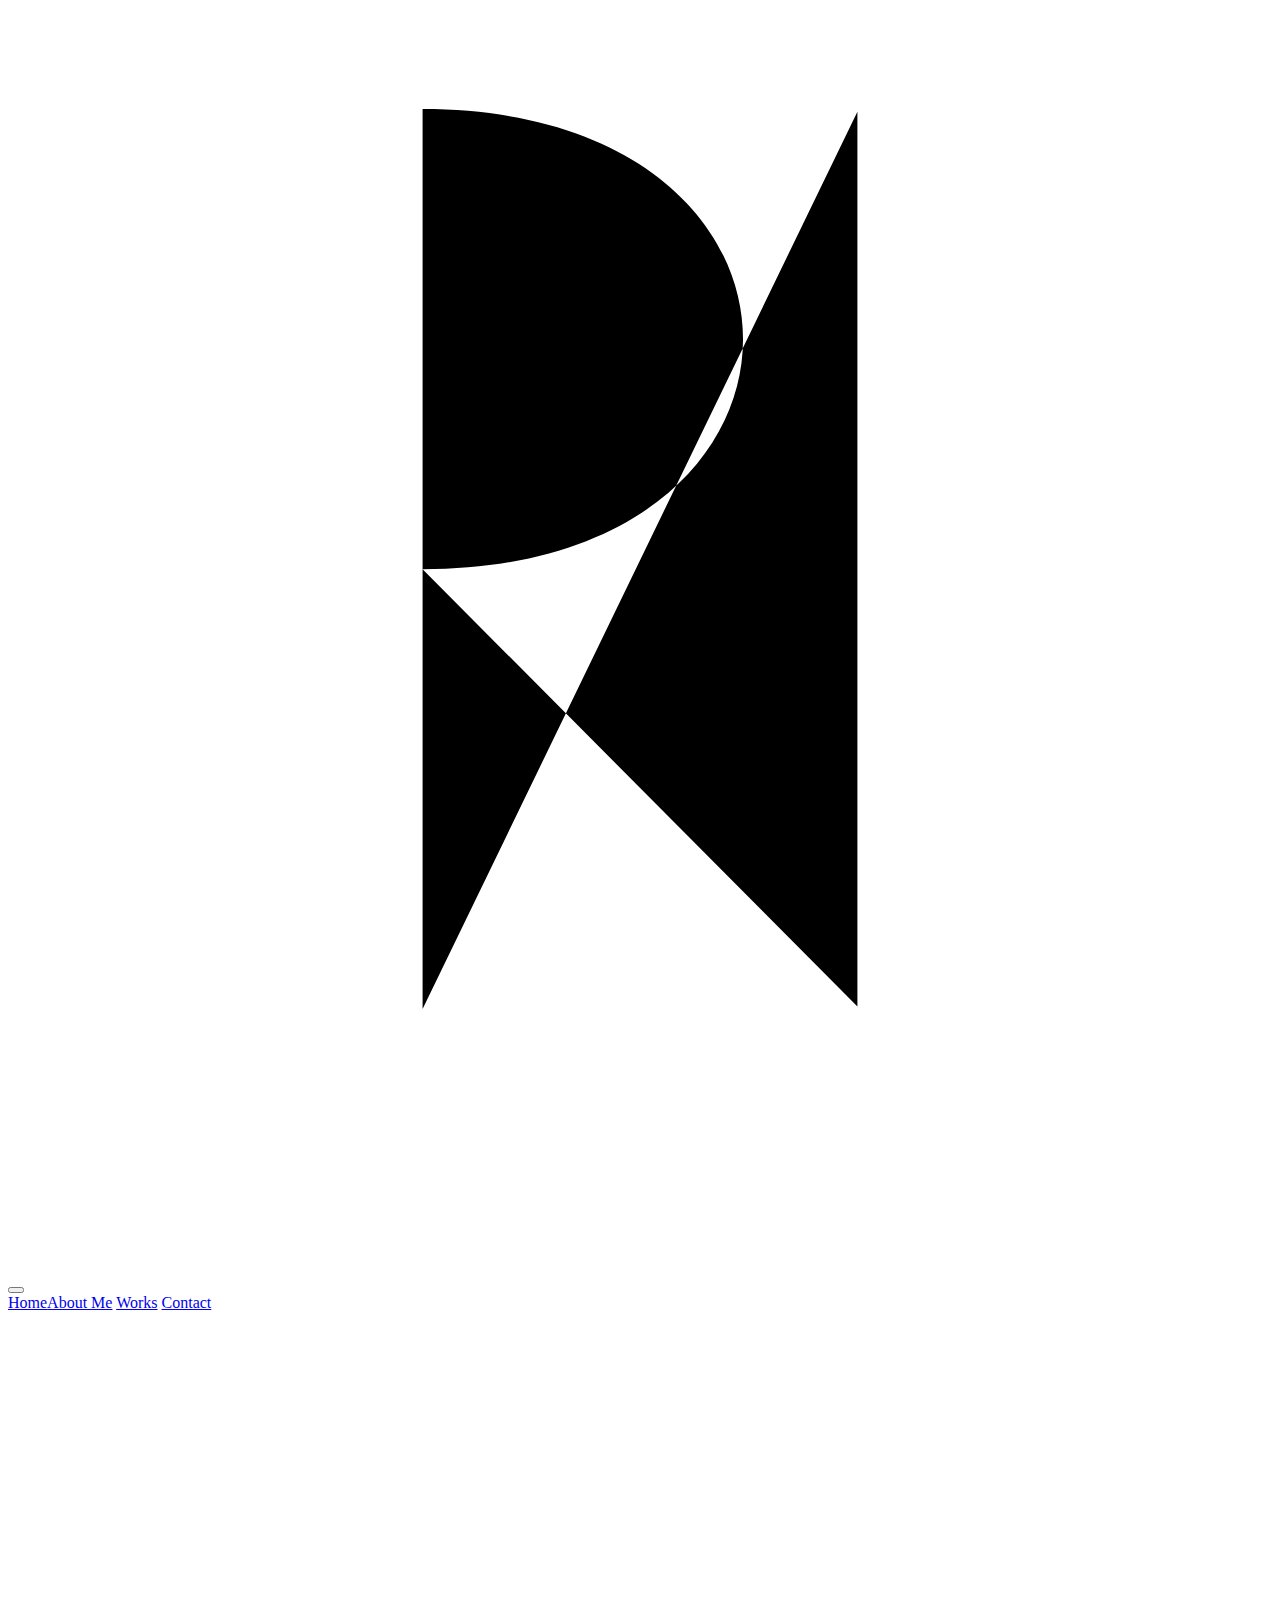
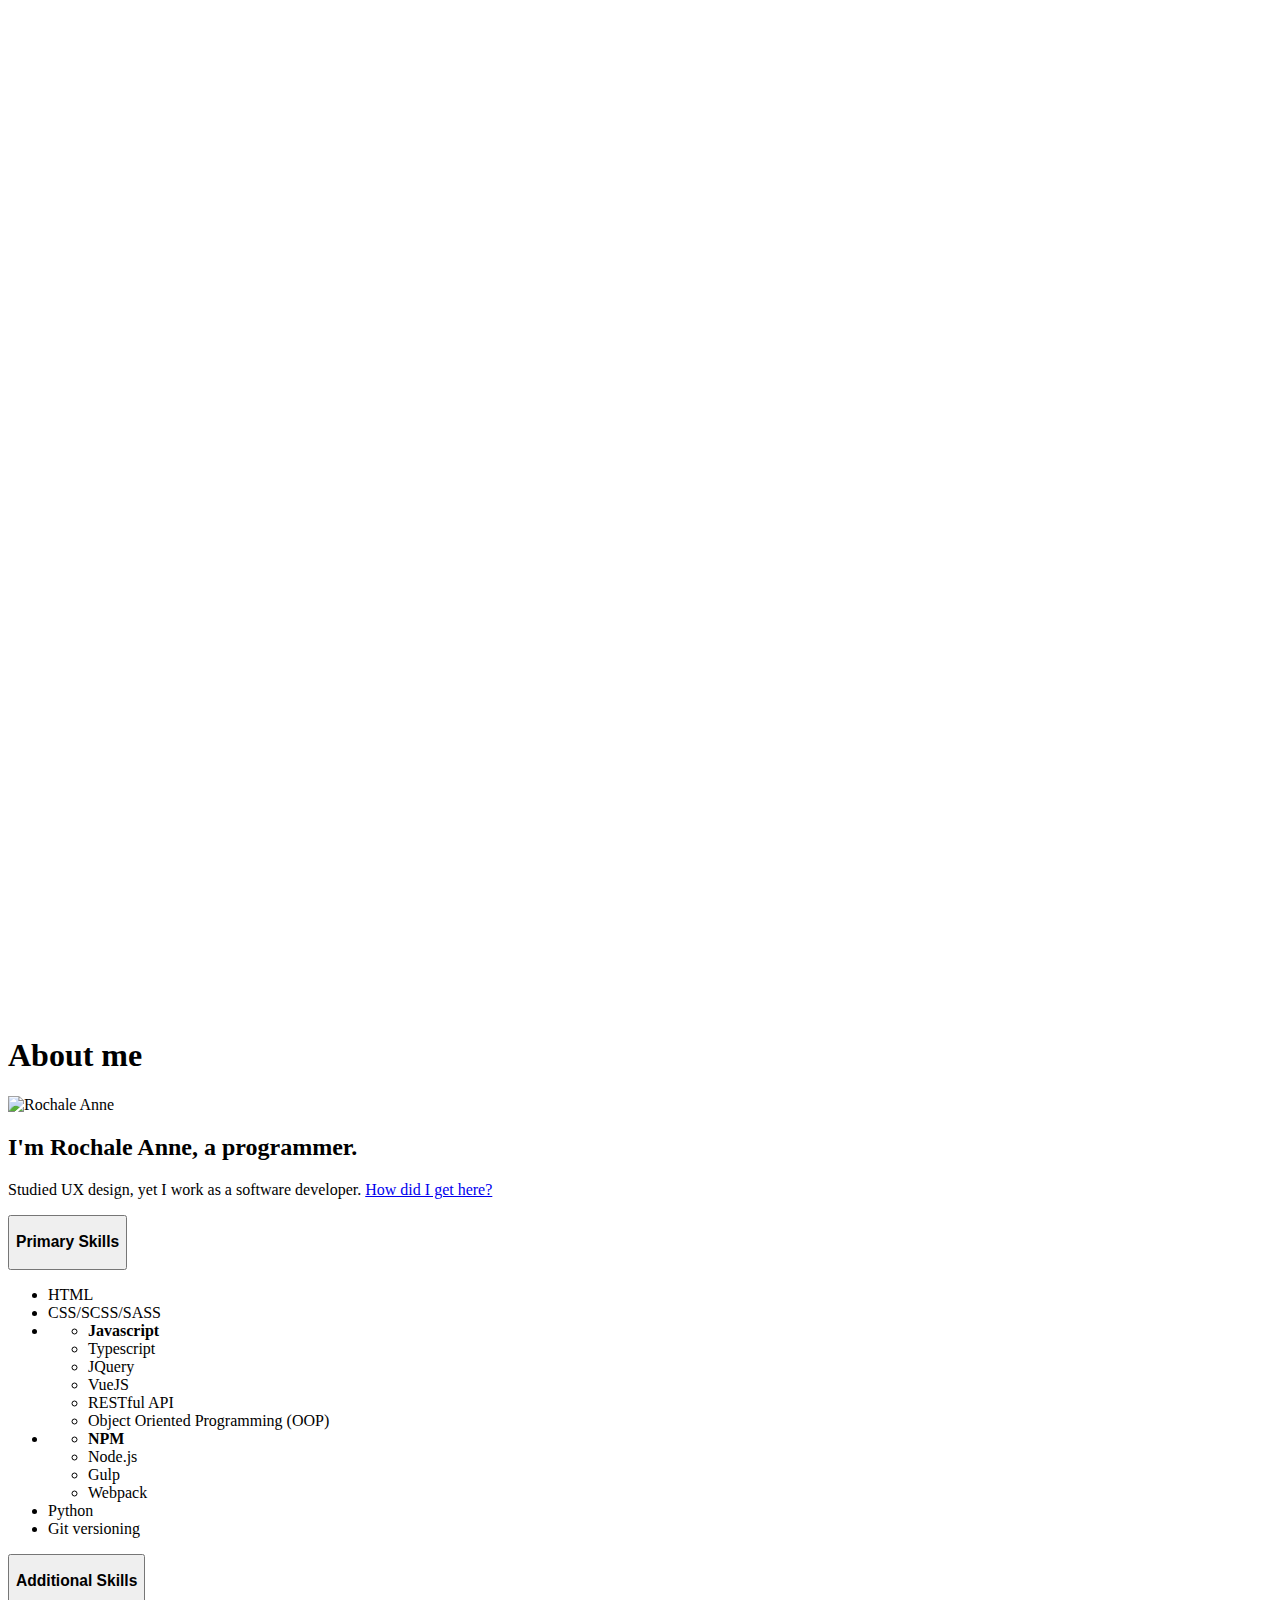
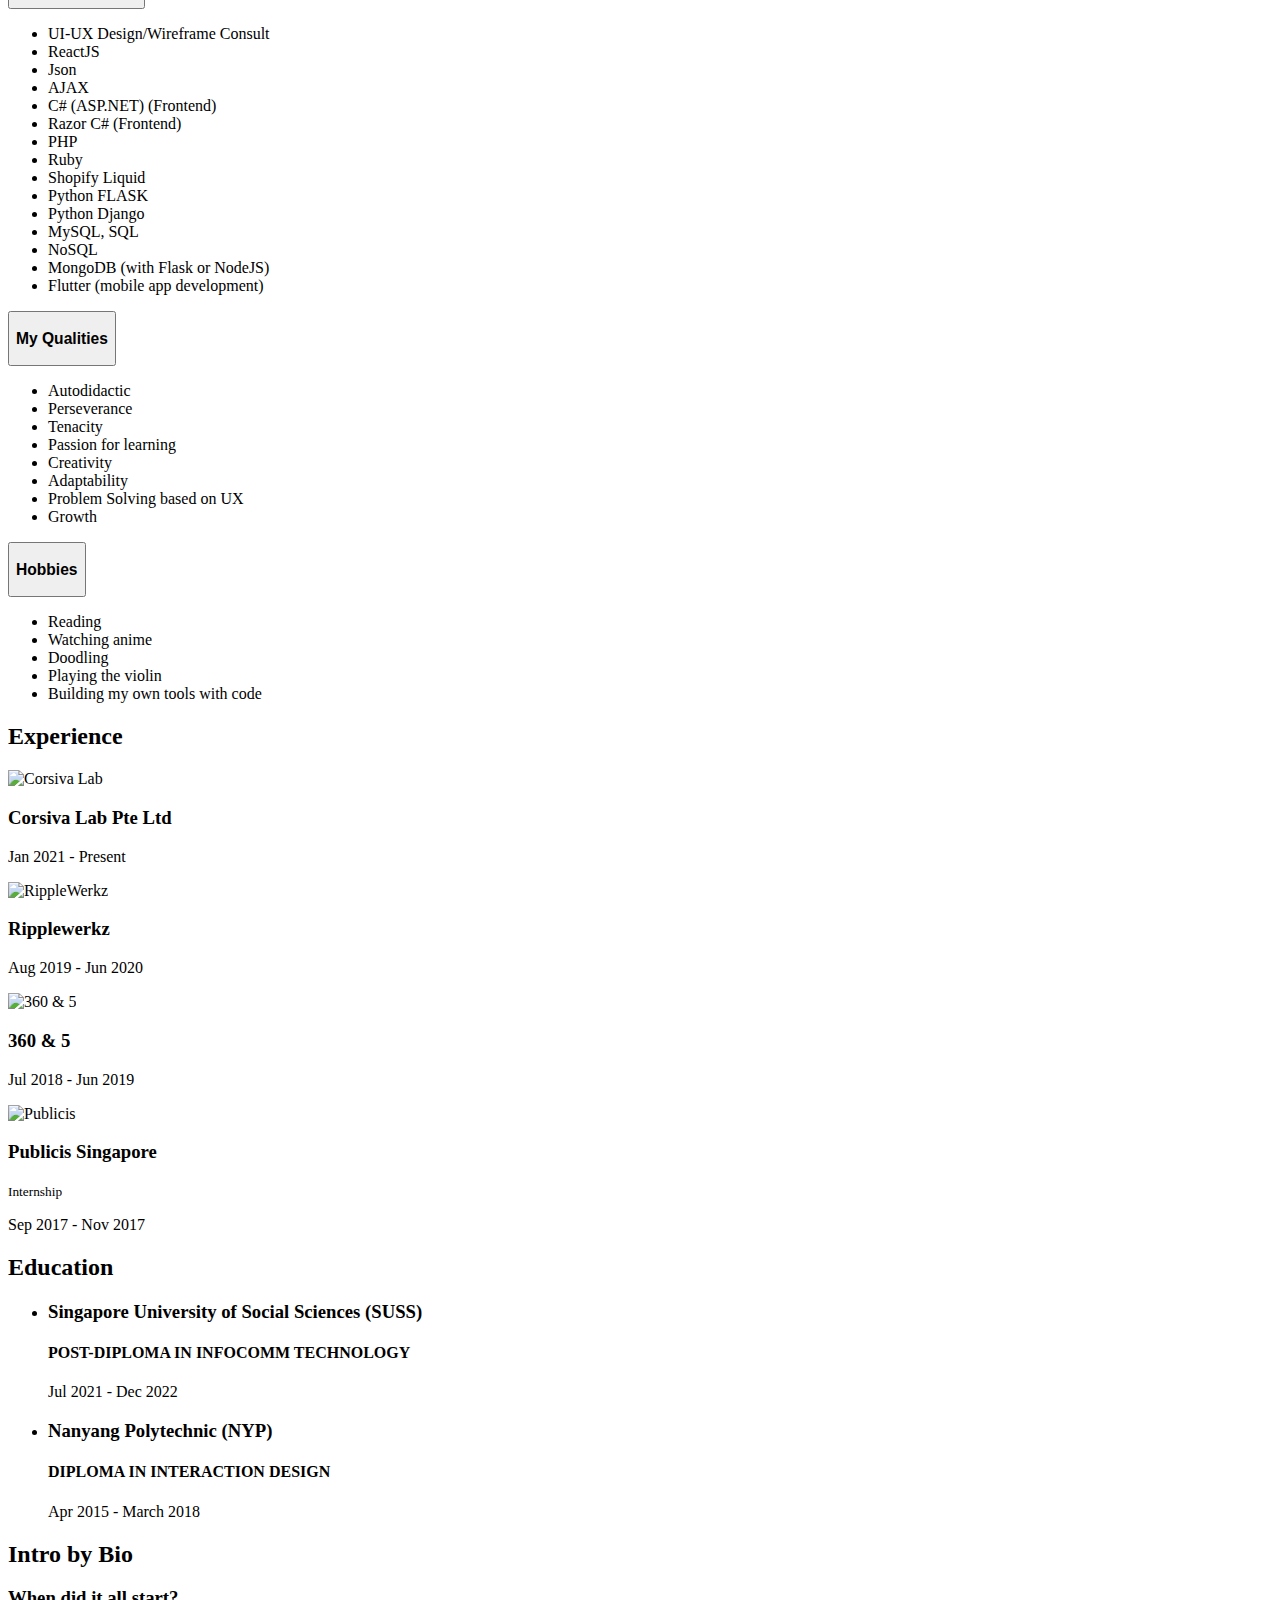
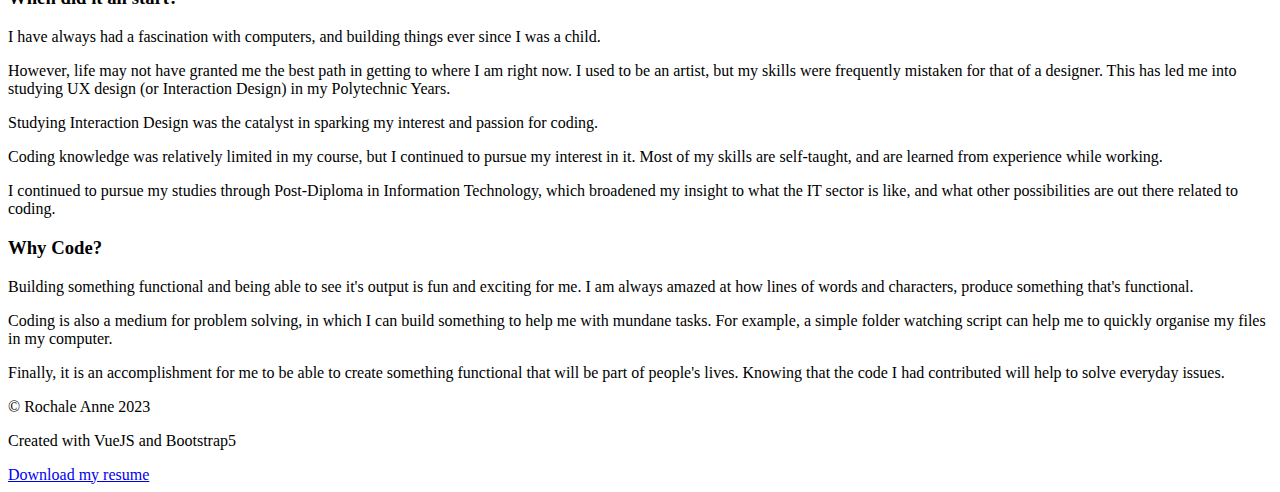
==== about.html @ ca943a80 "updated website" ====
<!DOCTYPE html>
<html lang="en">

<head>
  <meta charset="UTF-8">
  <link rel="icon" href="/favicon.ico">
  <meta name="viewport" content="width=device-width, initial=1.0">
  <title>Rochale Anne</title>
  <link rel="preconnect" href="https://fonts.googleapis.com">
  <link rel="preconnect" href="https://fonts.gstatic.com" crossorigin>
  <link href="https://fonts.googleapis.com/css2?family=Inconsolata&family=Inter:wght@400;700&display=swap"
    rel="stylesheet">
  <link rel="stylesheet" href="./src/assets/css/style.css">
</head>

<body>
  <header id="header"><a href="/" id="logo"><svg class="svg-default" version="1.1" id="RALogo"
        xmlns="http://www.w3.org/2000/svg" xmlns:xlink="http://www.w3.org/1999/xlink" x="0px" y="0px"
        viewBox="0 0 50 50" xml:space="preserve" data-v-24a7e22a="">
        <g data-v-24a7e22a="">
          <path class="st0" d="M16.4,22.2c16.9,0,16.9-18.2,0-18.2v35.6L33.6,4.1v35.4L16.4,22.2z" data-v-24a7e22a="">
          </path>
        </g>
      </svg></a>
    <div class="wrapper">
      <button class="menu-button-wrap">
        <div class="menu-button"><span></span><span></span><span></span><span></span><span></span><span></span></div>
      </button>
      <nav class="p-5 text-end">
        <a href="/" class="">Home</a><a href="/about.html">About Me</a>
        <a href="/allworks" class="router-link-active router-link-exact-active" aria-current="page">Works</a>
        <a href="/contact" class="">Contact</a>
      </nav>
    </div>
  </header>
  <main>
    <div class="text-center mb-5">
      <h1 class="pb-5 mb-0">About me</h1>
    </div>

    <div class="container about mb-5 pb-5">
      <div class="row m-0">
        <div class="col-12 d-flex align-items-center justify-content-center mb-5 animate__animated">
          <div class="image-frame mb-5">
            <!-- <div class="inner"></div> -->
            <img src="./src/assets/img/displaypicture.jpg" alt="Rochale Anne">
          </div>
        </div>
        <div class="col-12 d-flex align-items-center justify-content-center flex-column h-100 mb-5">
          <h2 class="ms-md-5">I'm Rochale Anne, a programmer.</h2>
          <p>Studied UX design, yet I work as a software developer. <a href="#paraIntro">How did I get here?</a></p>
        </div>
        <div class="col-12 col-md-6 col-lg-4">
          <div class="accordion odd animate__animated animate__delay-1s" id="about1">
            <div class="accordion-item ">
              <div class="accordion-header" id="abouthead1">
                <button class="accordion-button " type="button" data-bs-toggle="collapse" data-bs-target="#collapse1"
                  aria-expanded="true" aria-controls="collapse1">
                  <h3>Primary Skills</h3>
                </button>
              </div>
              <div id="collapse1" class="accordion-collapse collapse show animate__animated" data-isopened="0"
                aria-labelledby="abouthead1" data-bs-parent="#about1">
                <div class="accordion-body">
                  <ul class="list-dot text-left mb-1 height-0 height-f">
                    <li>HTML</li>
                    <li>CSS/SCSS/SASS</li>
                    <li>
                      <ul class="mb-2 mt-2">
                        <li><strong>Javascript</strong></li>
                        <li>Typescript</li>
                        <li>JQuery</li>
                        <li>VueJS</li>
                        <li>RESTful API</li>
                        <li>Object Oriented Programming (OOP)</li>
                      </ul>
                    </li>
                    <li>
                      <ul class="mb-2">
                        <li><strong>NPM</strong></li>
                        <li>Node.js</li>
                        <li>Gulp</li>
                        <li>Webpack</li>
                      </ul>
                    </li>
                    <li>Python</li>
                    <li>Git versioning</li>
                  </ul>
                </div>
              </div>
            </div>

          </div>
        </div>
        <div class="col-12 col-md-6 col-lg-4">
          <div class="accordion animate__animated animate__delay-1s" id="about2">
            <div class="accordion-item">
              <div class="accordion-header" id="abouthead2">
                <button class="accordion-button" type="button" data-bs-toggle="collapse" data-bs-target="#collapse2"
                  aria-expanded="true" aria-controls="collapse2">
                  <h3>Additional Skills</h3>
                </button>
              </div>
              <div id="collapse2" class="accordion-collapse collapse show animate__animated" data-isopened="0"
                aria-labelledby="abouthead2" data-bs-parent="#about2">
                <div class="accordion-body">
                  <ul class="list-dot text-left mb-1 height-0 height-f">
                    <li>UI-UX Design/Wireframe Consult</li>
                    <li>ReactJS</li>
                    <li>Json</li>
                    <li>AJAX</li>
                    <li>C# (ASP.NET) (Frontend)</li>
                    <li>Razor C# (Frontend)</li>
                    <li>PHP</li>
                    <li>Ruby</li>
                    <li>Shopify Liquid</li>
                    <li>Python FLASK</li>
                    <li>Python Django</li>
                    <li>MySQL, SQL</li>
                    <li>NoSQL</li>
                    <li>MongoDB (with Flask or NodeJS)</li>
                    <li>Flutter (mobile app development)</li>
                  </ul>
                </div>
              </div>
            </div>

          </div>
        </div>

        <div class="col-12 col-md-6 col-lg-4 offset-lg-4">
          <div class="accordion odd animate__animated animate__delay-1s" id="about3">
            <div class="accordion-item">
              <div class="accordion-header" id="abouthead3">
                <button class="accordion-button " type="button" data-bs-toggle="collapse" data-bs-target="#collapse3"
                  aria-expanded="true" aria-controls="collapse3">
                  <h3>My Qualities</h3>
                </button>
              </div>
              <div id="collapse3" class="accordion-collapse collapse show animate__animated" data-isopened="0"
                aria-labelledby="abouthead3" data-bs-parent="#about3">
                <div class="accordion-body">
                  <ul class="list-dot text-left mb-1 height-0 height-f">
                    <li>Autodidactic</li>
                    <li>Perseverance</li>
                    <li>Tenacity</li>
                    <li>Passion for learning</li>
                    <li>Creativity</li>
                    <li>Adaptability</li>
                    <li>Problem Solving based on UX</li>
                    <li>Growth</li>
                  </ul>
                </div>
              </div>
            </div>

          </div>
        </div>
        <div class="col-12 col-md-6 col-lg-4">
          <div class="accordion animate__animated animate__delay-1s" id="about4">
            <div class="accordion-item">
              <div class="accordion-header" id="abouthead4">
                <button class="accordion-button" type="button" data-bs-toggle="collapse" data-bs-target="#collapse4"
                  aria-expanded="true" aria-controls="collapse4">
                  <h3>Hobbies</h3>
                </button>
              </div>
              <div id="collapse4" class="accordion-collapse collapse show animate__animated" data-isopened="0"
                aria-labelledby="abouthead4" data-bs-parent="#about4">
                <div class="accordion-body">
                  <ul class="list-dot text-left mb-1 height-0 height-f">
                    <li>Reading</li>
                    <li>Watching anime</li>
                    <li>Doodling</li>
                    <li>Playing the violin</li>
                    <li>Building my own tools with code</li>
                  </ul>
                </div>
              </div>
            </div>
          </div>
        </div>
      </div>
    </div>
    <h2 class="text-center mb-5">Experience</h2>
    <div class="container exp mb-5 pb-5 d-flex justify-content-center">
      <div class="exp-container d-flex flex-column align-items-start">
        <div class="exp-unit animate__animated animate__delay">
          <div class="img"><img src="./src/assets/img/corsivalab.jpg" alt="Corsiva Lab"></div>
          <div class="exp-text">
            <h3>Corsiva Lab Pte Ltd</h3>
            <p>Jan 2021 - Present</p>
          </div>
        </div>
        <div class="exp-unit animate__animated animate__delay">
          <div class="img"><img src="./src/assets/img/ripplewerkz.jpg" alt=" RippleWerkz"></div>
          <div class="exp-text">
            <h3>Ripplewerkz</h3>
            <p>Aug 2019 - Jun 2020</p>
          </div>
        </div>
        <div class="exp-unit animate__animated animate__delay">
          <div class="img"><img src="./src/assets/img/360n5.jpg" alt="360 & 5"></div>
          <div class="exp-text">
            <h3>360 & 5</h3>
            <p>Jul 2018 - Jun 2019</p>
          </div>
        </div>
        <div class="exp-unit animate__animated animate__delay">
          <div class="img"><img src="./src/assets/img/publicis-white-logo.png" alt="Publicis"></div>
          <div class="exp-text">
            <h3>Publicis Singapore</h3>
            <p class="mb-0"><small>Internship</small></p>
            <p>Sep 2017 - Nov 2017</p>
          </div>
        </div>
      </div>
    </div>
    <h2 class="text-center mb-5">Education</h2>
    <div class="container d-flex flex-column align-items-center mb-5 pb-5">
      <ul class="">
        <li class="mb-4 animate__animated animate__delay-1s">
          <h3>Singapore University of Social Sciences (SUSS)</h3>
          <h4>POST-DIPLOMA IN INFOCOMM TECHNOLOGY</h4>
          <p>Jul 2021 - Dec 2022</p>
        </li>
        <li class="animate__animated animate__delay-1s">
          <h3>Nanyang Polytechnic (NYP)</h3>
          <h4>DIPLOMA IN INTERACTION DESIGN</h4>
          <p>Apr 2015 - March 2018</p>
        </li>
      </ul>
    </div>
    <h2 class="text-center mb-5">Intro by Bio</h2>
    <div class="container" id="paraIntro">
      <div class="row m-0">
        <div class="col-12 col-md-6 mb-3 mb-md-0 animate__animated animate__delay-1s">
          <h3>When did it all start?</h3>
          <p>I have always had a fascination with computers, and building things ever since I was a child.</p>
          <p>However, life may not have granted me the best path in getting to where I am right now. I used to be an
            artist, but my skills were frequently mistaken for that of a designer. This has led me into studying UX
            design (or Interaction Design) in my Polytechnic Years.</p>
          <p>Studying Interaction Design was the catalyst in sparking my interest and passion for coding.</p>
          <p>Coding knowledge was relatively limited in my course, but I continued to pursue my interest in it. Most of
            my skills are self-taught, and are learned from experience while working. </p>
          <p>I continued to pursue my studies through Post-Diploma in Information Technology, which broadened my insight
            to what the IT sector is like, and what other possibilities are out there related to coding.</p>
        </div>
        <div class="col-12 col-md-6  animate__animated animate__delay-1s">
          <h3>Why Code?</h3>
          <p>Building something functional and being able to see it's output is fun and exciting for me. I am always
            amazed at how lines of words and characters, produce something that's functional.</p>
          <p>Coding is also a medium for problem solving, in which I can build something to help me with mundane tasks.
            For example, a simple folder watching script can help me to quickly organise my files in my computer.</p>
          <p>Finally, it is an accomplishment for me to be able to create something functional that will be part of
            people's lives. Knowing that the code I had contributed will help to solve everyday issues.</p>
        </div>
      </div>


    </div>
  </main>

  <footer id="footer" class="d-flex align-items-center justify-content-between p-3">
    <p class="small">© Rochale Anne 2023</p>
    <p class="small">Created with VueJS and Bootstrap5</p><a class="small"
      href="../rochaleanne/src/assets/pdf/RochaleAnne_resume.pdf" target="_blank">Download my resume</a>
  </footer>

  <script src="https://code.jquery.com/jquery-1.12.4.min.js"
    integrity="sha256-ZosEbRLbNQzLpnKIkEdrPv7lOy9C27hHQ+Xp8a4MxAQ=" crossorigin="anonymous"></script>
  <!-- <script src="https://cdn.jsdelivr.net/npm/bootstrap@5.2.3/dist/js/bootstrap.min.js"
    integrity="sha384-cuYeSxntonz0PPNlHhBs68uyIAVpIIOZZ5JqeqvYYIcEL727kskC66kF92t6Xl2V"
    crossorigin="anonymous"></script> -->

  <script>
    $(function () {
      $('main').css('padding-top', $('header').outerHeight());
      $('.menu-button-wrap').on('click', function () {
        $(this).toggleClass('open');
        $(this).next().toggleClass('show');
      });

      function reveal() {
        var reveals = document.querySelectorAll(".animate__animated");
        for (var i = 0; i < reveals.length; i++) {
          var windowHeight = window.innerHeight;
          var elementTop = reveals[i].getBoundingClientRect().top;
          var elementVisible = 50;
          if (elementTop < windowHeight - elementVisible) {
            reveals[i].classList.add("animate__fadeInDown");
          } else {
            reveals[i].classList.add('animate_fadeInDown');
          }
        }
      }
      reveal();
      $(window).on('scroll', reveal);

      $('.animate__animated').each(function () {
        $(this).addClass('init');
      });

    });
  </script>
</body>

</html>
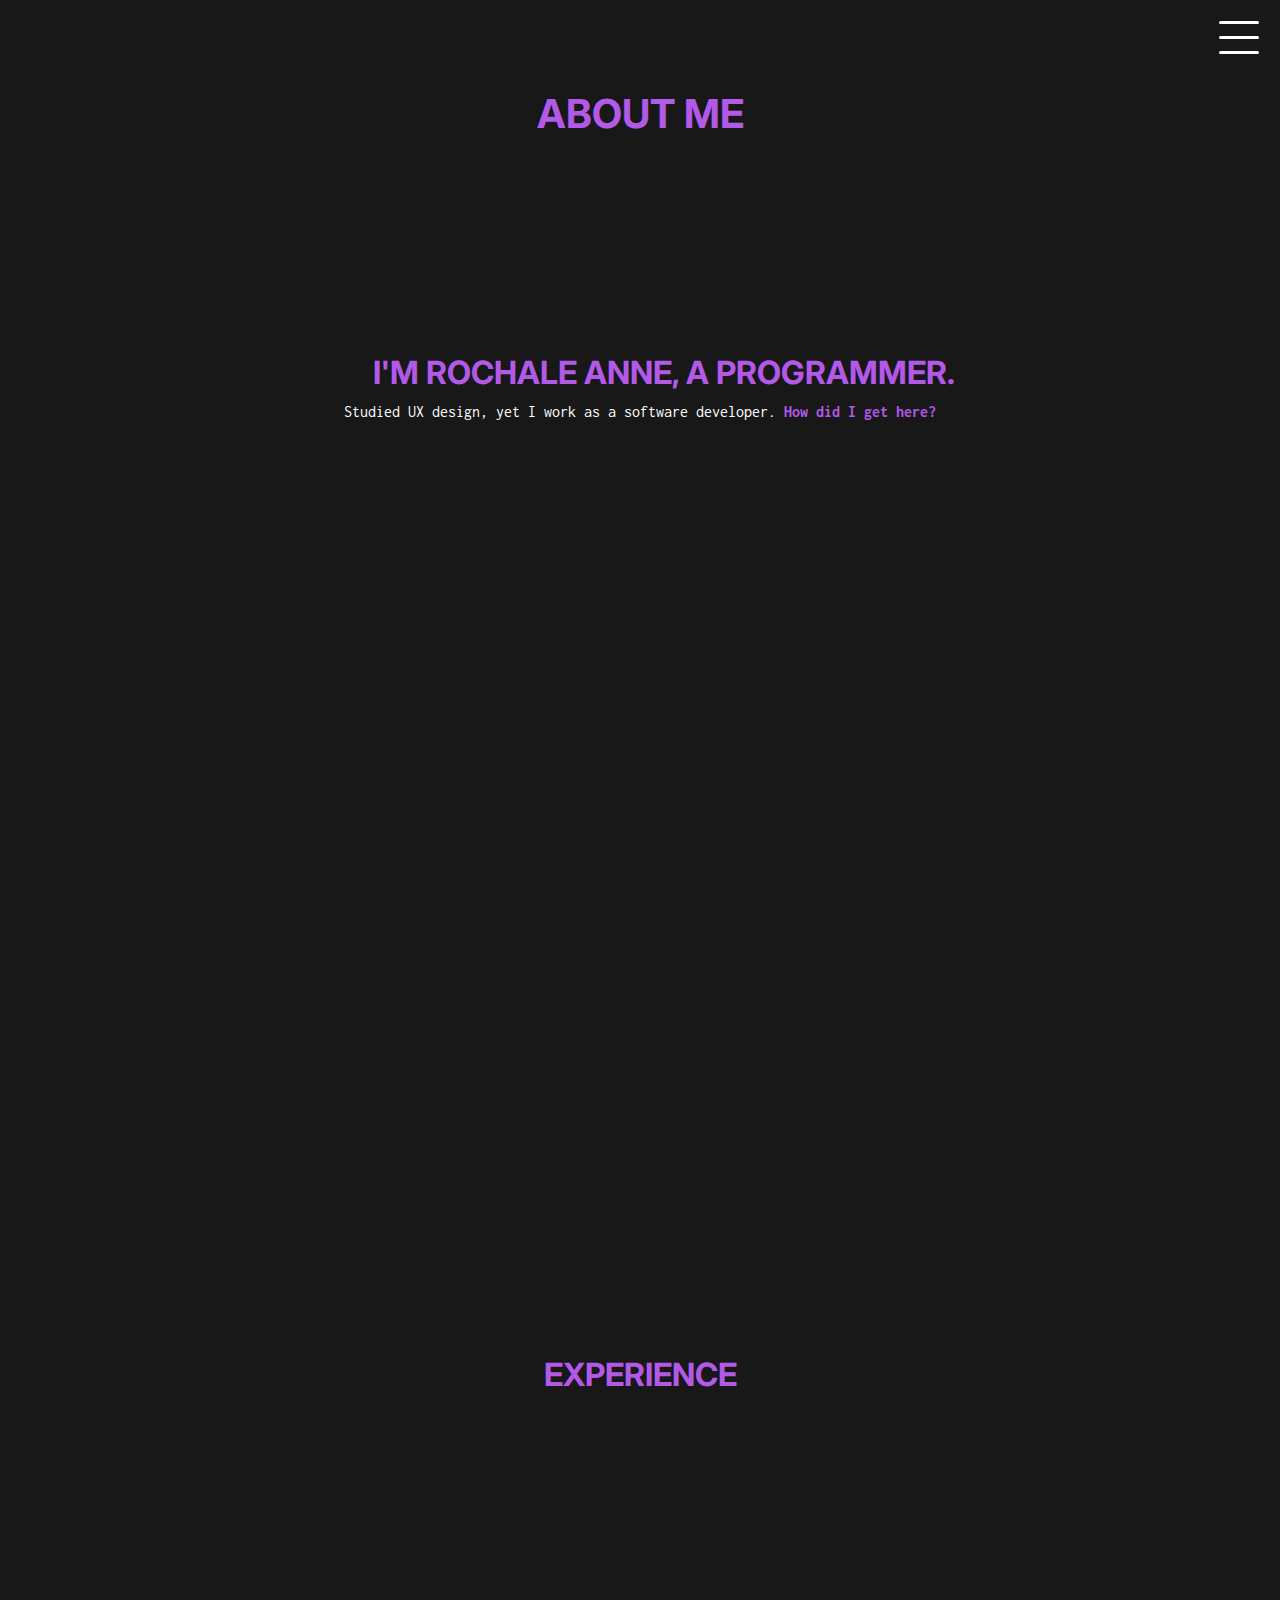
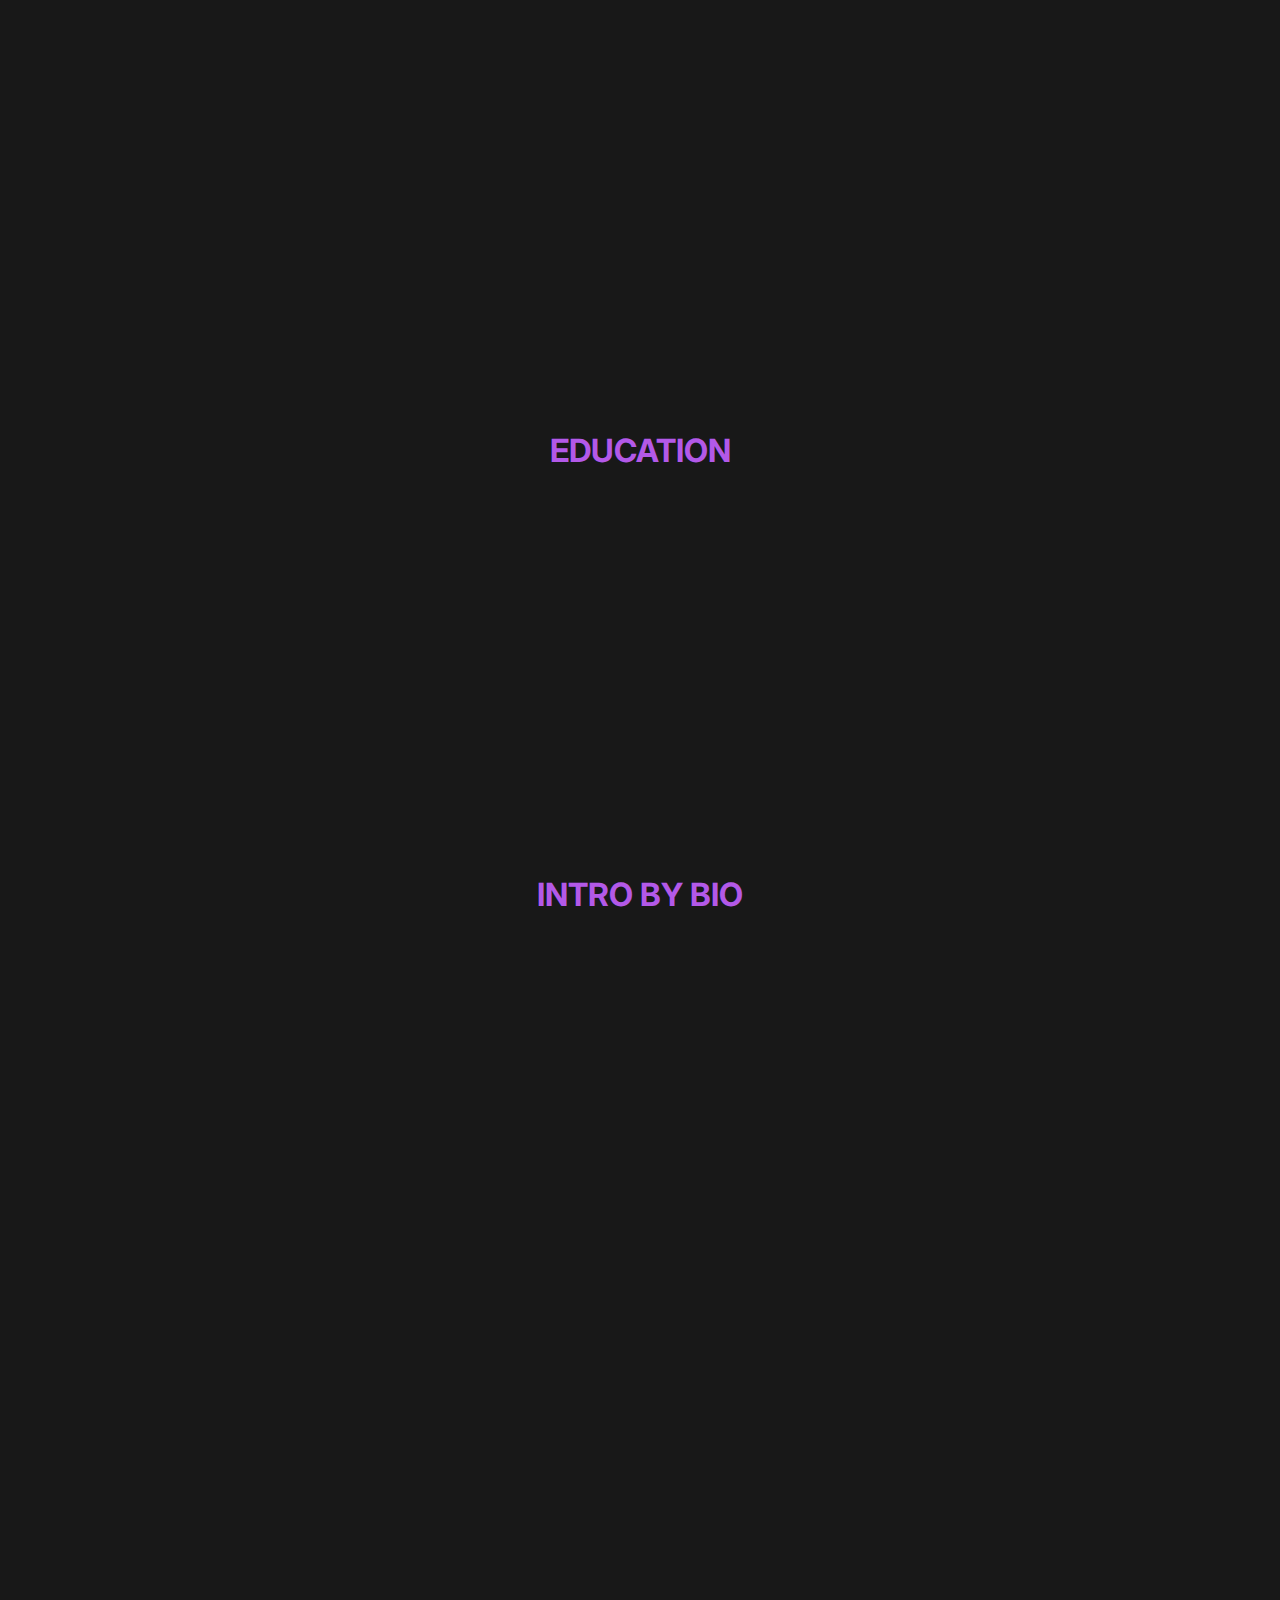
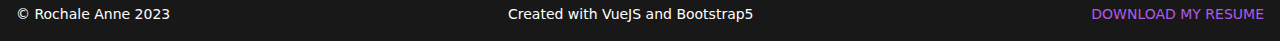
==== commit 50452da5: "fixed about page issue" ====
--- a/about.html
+++ b/about.html
@@ -10,7 +10,7 @@
   <link rel="preconnect" href="https://fonts.gstatic.com" crossorigin>
   <link href="https://fonts.googleapis.com/css2?family=Inconsolata&family=Inter:wght@400;700&display=swap"
     rel="stylesheet">
-  <link rel="stylesheet" href="./src/assets/css/style.css">
+  <link rel="stylesheet" href="./assets/css/style.css">
 </head>
 
 <body>
--- a/assets/css/style.css
+++ b/assets/css/style.css
@@ -0,0 +1,12994 @@
+/* http://meyerweb.com/eric/tools/css/reset/ 
+   v2.0 | 20110126
+   License: none (public domain)
+*/
+html, body, div, span, applet, object, iframe,
+h1,
+.h1, h2, .h2, h3, .h3, h4, .h4, h5, .h5, h6, .h6, p, blockquote, pre,
+a, abbr, acronym, address, big, cite, code,
+del, dfn, em, img, ins, kbd, q, s, samp,
+small,
+.small, strike, strong, sub, sup, tt, var,
+b, u, i, center,
+dl, dt, dd, ol, ul, li,
+fieldset, form, label, legend,
+table, caption, tbody, tfoot, thead, tr, th, td,
+article, aside, canvas, details, embed,
+figure, figcaption, footer, header, hgroup,
+menu, nav, output, ruby, section, summary,
+time, mark, .mark, audio, video {
+  margin: 0;
+  padding: 0;
+  border: 0;
+  font-size: 100%;
+  font: inherit;
+  vertical-align: baseline; }
+
+/* HTML5 display-role reset for older browsers */
+article, aside, details, figcaption, figure,
+footer, header, hgroup, menu, nav, section {
+  display: block; }
+
+body {
+  line-height: 1; }
+
+ol, ul {
+  list-style: none; }
+
+blockquote, q {
+  quotes: none; }
+
+blockquote:before, blockquote:after,
+q:before, q:after {
+  content: '';
+  content: none; }
+
+table {
+  border-collapse: collapse;
+  border-spacing: 0; }
+
+/*!
+   * Bootstrap  v5.3.0-alpha3 (https://getbootstrap.com/)
+   * Copyright 2011-2023 The Bootstrap Authors
+   * Licensed under MIT (https://github.com/twbs/bootstrap/blob/main/LICENSE)
+   */
+:root,
+[data-bs-theme="light"] {
+  --bs-blue: #0d6efd;
+  --bs-indigo: #6610f2;
+  --bs-purple: #6f42c1;
+  --bs-pink: #d63384;
+  --bs-red: #dc3545;
+  --bs-orange: #fd7e14;
+  --bs-yellow: #ffc107;
+  --bs-green: #198754;
+  --bs-teal: #20c997;
+  --bs-cyan: #0dcaf0;
+  --bs-black: #000;
+  --bs-white: #fff;
+  --bs-gray: #6c757d;
+  --bs-gray-dark: #343a40;
+  --bs-gray-100: #f8f9fa;
+  --bs-gray-200: #e9ecef;
+  --bs-gray-300: #dee2e6;
+  --bs-gray-400: #ced4da;
+  --bs-gray-500: #adb5bd;
+  --bs-gray-600: #6c757d;
+  --bs-gray-700: #495057;
+  --bs-gray-800: #343a40;
+  --bs-gray-900: #212529;
+  --bs-primary: #0d6efd;
+  --bs-secondary: #6c757d;
+  --bs-success: #198754;
+  --bs-info: #0dcaf0;
+  --bs-warning: #ffc107;
+  --bs-danger: #dc3545;
+  --bs-light: #f8f9fa;
+  --bs-dark: #212529;
+  --bs-primary-rgb: 13, 110, 253;
+  --bs-secondary-rgb: 108, 117, 125;
+  --bs-success-rgb: 25, 135, 84;
+  --bs-info-rgb: 13, 202, 240;
+  --bs-warning-rgb: 255, 193, 7;
+  --bs-danger-rgb: 220, 53, 69;
+  --bs-light-rgb: 248, 249, 250;
+  --bs-dark-rgb: 33, 37, 41;
+  --bs-primary-text-emphasis: #052c65;
+  --bs-secondary-text-emphasis: #2b2f32;
+  --bs-success-text-emphasis: #0a3622;
+  --bs-info-text-emphasis: #055160;
+  --bs-warning-text-emphasis: #664d03;
+  --bs-danger-text-emphasis: #58151c;
+  --bs-light-text-emphasis: #495057;
+  --bs-dark-text-emphasis: #495057;
+  --bs-primary-bg-subtle: #cfe2ff;
+  --bs-secondary-bg-subtle: #e2e3e5;
+  --bs-success-bg-subtle: #d1e7dd;
+  --bs-info-bg-subtle: #cff4fc;
+  --bs-warning-bg-subtle: #fff3cd;
+  --bs-danger-bg-subtle: #f8d7da;
+  --bs-light-bg-subtle: #fcfcfd;
+  --bs-dark-bg-subtle: #ced4da;
+  --bs-primary-border-subtle: #9ec5fe;
+  --bs-secondary-border-subtle: #c4c8cb;
+  --bs-success-border-subtle: #a3cfbb;
+  --bs-info-border-subtle: #9eeaf9;
+  --bs-warning-border-subtle: #ffe69c;
+  --bs-danger-border-subtle: #f1aeb5;
+  --bs-light-border-subtle: #e9ecef;
+  --bs-dark-border-subtle: #adb5bd;
+  --bs-white-rgb: 255, 255, 255;
+  --bs-black-rgb: 0, 0, 0;
+  --bs-font-sans-serif: system-ui, -apple-system, "Segoe UI", Roboto, "Helvetica Neue", "Noto Sans", "Liberation Sans", Arial, sans-serif, "Apple Color Emoji", "Segoe UI Emoji", "Segoe UI Symbol", "Noto Color Emoji";
+  --bs-font-monospace: SFMono-Regular, Menlo, Monaco, Consolas, "Liberation Mono", "Courier New", monospace;
+  --bs-gradient: linear-gradient(180deg, rgba(255, 255, 255, 0.15), rgba(255, 255, 255, 0));
+  --bs-body-font-family: var(--bs-font-sans-serif);
+  --bs-body-font-size: 1rem;
+  --bs-body-font-weight: 400;
+  --bs-body-line-height: 1.5;
+  --bs-body-color: #212529;
+  --bs-body-color-rgb: 33, 37, 41;
+  --bs-body-bg: #fff;
+  --bs-body-bg-rgb: 255, 255, 255;
+  --bs-emphasis-color: #000;
+  --bs-emphasis-color-rgb: 0, 0, 0;
+  --bs-secondary-color: rgba(33, 37, 41, 0.75);
+  --bs-secondary-color-rgb: 33, 37, 41;
+  --bs-secondary-bg: #e9ecef;
+  --bs-secondary-bg-rgb: 233, 236, 239;
+  --bs-tertiary-color: rgba(33, 37, 41, 0.5);
+  --bs-tertiary-color-rgb: 33, 37, 41;
+  --bs-tertiary-bg: #f8f9fa;
+  --bs-tertiary-bg-rgb: 248, 249, 250;
+  --bs-link-color: #0d6efd;
+  --bs-link-color-rgb: 13, 110, 253;
+  --bs-link-decoration: underline;
+  --bs-link-hover-color: #0a58ca;
+  --bs-link-hover-color-rgb: 10, 88, 202;
+  --bs-code-color: #d63384;
+  --bs-highlight-bg: #fff3cd;
+  --bs-border-width: 1px;
+  --bs-border-style: solid;
+  --bs-border-color: #dee2e6;
+  --bs-border-color-translucent: rgba(0, 0, 0, 0.175);
+  --bs-border-radius: 0.375rem;
+  --bs-border-radius-sm: 0.25rem;
+  --bs-border-radius-lg: 0.5rem;
+  --bs-border-radius-xl: 1rem;
+  --bs-border-radius-xxl: 2rem;
+  --bs-border-radius-2xl: var(--bs-border-radius-xxl);
+  --bs-border-radius-pill: 50rem;
+  --bs-box-shadow: 0 0.5rem 1rem rgba(0, 0, 0, 0.15);
+  --bs-box-shadow-sm: 0 0.125rem 0.25rem rgba(0, 0, 0, 0.075);
+  --bs-box-shadow-lg: 0 1rem 3rem rgba(0, 0, 0, 0.175);
+  --bs-box-shadow-inset: inset 0 1px 2px rgba(0, 0, 0, 0.075);
+  --bs-focus-ring-width: 0.25rem;
+  --bs-focus-ring-opacity: 0.25;
+  --bs-focus-ring-color: rgba(13, 110, 253, 0.25);
+  --bs-form-valid-color: #198754;
+  --bs-form-valid-border-color: #198754;
+  --bs-form-invalid-color: #dc3545;
+  --bs-form-invalid-border-color: #dc3545; }
+
+[data-bs-theme="dark"] {
+  color-scheme: dark;
+  --bs-body-color: #adb5bd;
+  --bs-body-color-rgb: 173, 181, 189;
+  --bs-body-bg: #212529;
+  --bs-body-bg-rgb: 33, 37, 41;
+  --bs-emphasis-color: #fff;
+  --bs-emphasis-color-rgb: 255, 255, 255;
+  --bs-secondary-color: rgba(173, 181, 189, 0.75);
+  --bs-secondary-color-rgb: 173, 181, 189;
+  --bs-secondary-bg: #343a40;
+  --bs-secondary-bg-rgb: 52, 58, 64;
+  --bs-tertiary-color: rgba(173, 181, 189, 0.5);
+  --bs-tertiary-color-rgb: 173, 181, 189;
+  --bs-tertiary-bg: #2b3035;
+  --bs-tertiary-bg-rgb: 43, 48, 53;
+  --bs-primary-text-emphasis: #6ea8fe;
+  --bs-secondary-text-emphasis: #a7acb1;
+  --bs-success-text-emphasis: #75b798;
+  --bs-info-text-emphasis: #6edff6;
+  --bs-warning-text-emphasis: #ffda6a;
+  --bs-danger-text-emphasis: #ea868f;
+  --bs-light-text-emphasis: #f8f9fa;
+  --bs-dark-text-emphasis: #dee2e6;
+  --bs-primary-bg-subtle: #031633;
+  --bs-secondary-bg-subtle: #161719;
+  --bs-success-bg-subtle: #051b11;
+  --bs-info-bg-subtle: #032830;
+  --bs-warning-bg-subtle: #332701;
+  --bs-danger-bg-subtle: #2c0b0e;
+  --bs-light-bg-subtle: #343a40;
+  --bs-dark-bg-subtle: #1a1d20;
+  --bs-primary-border-subtle: #084298;
+  --bs-secondary-border-subtle: #41464b;
+  --bs-success-border-subtle: #0f5132;
+  --bs-info-border-subtle: #087990;
+  --bs-warning-border-subtle: #997404;
+  --bs-danger-border-subtle: #842029;
+  --bs-light-border-subtle: #495057;
+  --bs-dark-border-subtle: #343a40;
+  --bs-link-color: #6ea8fe;
+  --bs-link-hover-color: #8bb9fe;
+  --bs-link-color-rgb: 110, 168, 254;
+  --bs-link-hover-color-rgb: 139, 185, 254;
+  --bs-code-color: #e685b5;
+  --bs-border-color: #495057;
+  --bs-border-color-translucent: rgba(255, 255, 255, 0.15);
+  --bs-form-valid-color: #75b798;
+  --bs-form-valid-border-color: #75b798;
+  --bs-form-invalid-color: #ea868f;
+  --bs-form-invalid-border-color: #ea868f; }
+
+*,
+*::before,
+*::after {
+  box-sizing: border-box; }
+
+@media (prefers-reduced-motion: no-preference) {
+  :root {
+    scroll-behavior: smooth; } }
+
+body {
+  margin: 0;
+  font-family: var(--bs-body-font-family);
+  font-size: var(--bs-body-font-size);
+  font-weight: var(--bs-body-font-weight);
+  line-height: var(--bs-body-line-height);
+  color: var(--bs-body-color);
+  text-align: var(--bs-body-text-align);
+  background-color: var(--bs-body-bg);
+  -webkit-text-size-adjust: 100%;
+  -webkit-tap-highlight-color: rgba(0, 0, 0, 0); }
+
+hr {
+  margin: 1rem 0;
+  color: inherit;
+  border: 0;
+  border-top: var(--bs-border-width) solid;
+  opacity: 0.25; }
+
+h1, .h1, h2, .h2, h3, .h3, h4, .h4, h5, .h5, h6, .h6 {
+  margin-top: 0;
+  margin-bottom: 0.5rem;
+  font-weight: 500;
+  line-height: 1.2;
+  color: var(--bs-heading-color, inherit); }
+
+
+h1,
+.h1 {
+  font-size: calc(1.375rem + 1.5vw); }
+  @media (min-width: 1200px) {
+    
+    h1,
+    .h1 {
+      font-size: 2.5rem; } }
+
+h2, .h2 {
+  font-size: calc(1.325rem + 0.9vw); }
+  @media (min-width: 1200px) {
+    h2, .h2 {
+      font-size: 2rem; } }
+
+h3, .h3 {
+  font-size: calc(1.3rem + 0.6vw); }
+  @media (min-width: 1200px) {
+    h3, .h3 {
+      font-size: 1.75rem; } }
+
+h4, .h4 {
+  font-size: calc(1.275rem + 0.3vw); }
+  @media (min-width: 1200px) {
+    h4, .h4 {
+      font-size: 1.5rem; } }
+
+h5, .h5 {
+  font-size: 1.25rem; }
+
+h6, .h6 {
+  font-size: 1rem; }
+
+p {
+  margin-top: 0;
+  margin-bottom: 1rem; }
+
+abbr[title] {
+  text-decoration: underline dotted;
+  cursor: help;
+  text-decoration-skip-ink: none; }
+
+address {
+  margin-bottom: 1rem;
+  font-style: normal;
+  line-height: inherit; }
+
+ol, ul {
+  padding-left: 2rem; }
+
+ol,
+ul,
+dl {
+  margin-top: 0;
+  margin-bottom: 1rem; }
+
+ol ol,
+ul ul,
+ol ul,
+ul ol {
+  margin-bottom: 0; }
+
+dt {
+  font-weight: 700; }
+
+dd {
+  margin-bottom: .5rem;
+  margin-left: 0; }
+
+blockquote {
+  margin: 0 0 1rem; }
+
+b,
+strong {
+  font-weight: bolder; }
+
+
+small,
+.small {
+  font-size: 0.875em; }
+
+mark, .mark {
+  padding: 0.1875em;
+  background-color: var(--bs-highlight-bg); }
+
+sub,
+sup {
+  position: relative;
+  font-size: 0.75em;
+  line-height: 0;
+  vertical-align: baseline; }
+
+sub {
+  bottom: -.25em; }
+
+sup {
+  top: -.5em; }
+
+a {
+  color: rgba(var(--bs-link-color-rgb), var(--bs-link-opacity, 1));
+  text-decoration: underline; }
+  a:hover {
+    --bs-link-color-rgb: var(--bs-link-hover-color-rgb); }
+
+a:not([href]):not([class]), a:not([href]):not([class]):hover {
+  color: inherit;
+  text-decoration: none; }
+
+pre,
+code,
+kbd,
+samp {
+  font-family: var(--bs-font-monospace);
+  font-size: 1em; }
+
+pre {
+  display: block;
+  margin-top: 0;
+  margin-bottom: 1rem;
+  overflow: auto;
+  font-size: 0.875em; }
+  pre code {
+    font-size: inherit;
+    color: inherit;
+    word-break: normal; }
+
+code {
+  font-size: 0.875em;
+  color: var(--bs-code-color);
+  word-wrap: break-word; }
+  a > code {
+    color: inherit; }
+
+kbd {
+  padding: 0.1875rem 0.375rem;
+  font-size: 0.875em;
+  color: var(--bs-body-bg);
+  background-color: var(--bs-body-color);
+  border-radius: 0.25rem; }
+  kbd kbd {
+    padding: 0;
+    font-size: 1em; }
+
+figure {
+  margin: 0 0 1rem; }
+
+img,
+svg {
+  vertical-align: middle; }
+
+table {
+  caption-side: bottom;
+  border-collapse: collapse; }
+
+caption {
+  padding-top: 0.5rem;
+  padding-bottom: 0.5rem;
+  color: var(--bs-secondary-color);
+  text-align: left; }
+
+th {
+  text-align: inherit;
+  text-align: -webkit-match-parent; }
+
+thead,
+tbody,
+tfoot,
+tr,
+td,
+th {
+  border-color: inherit;
+  border-style: solid;
+  border-width: 0; }
+
+label {
+  display: inline-block; }
+
+button {
+  border-radius: 0; }
+
+button:focus:not(:focus-visible) {
+  outline: 0; }
+
+input,
+button,
+select,
+optgroup,
+textarea {
+  margin: 0;
+  font-family: inherit;
+  font-size: inherit;
+  line-height: inherit; }
+
+button,
+select {
+  text-transform: none; }
+
+[role="button"] {
+  cursor: pointer; }
+
+select {
+  word-wrap: normal; }
+  select:disabled {
+    opacity: 1; }
+
+[list]:not([type="date"]):not([type="datetime-local"]):not([type="month"]):not([type="week"]):not([type="time"])::-webkit-calendar-picker-indicator {
+  display: none !important; }
+
+button,
+[type="button"],
+[type="reset"],
+[type="submit"] {
+  -webkit-appearance: button; }
+  button:not(:disabled),
+  [type="button"]:not(:disabled),
+  [type="reset"]:not(:disabled),
+  [type="submit"]:not(:disabled) {
+    cursor: pointer; }
+
+::-moz-focus-inner {
+  padding: 0;
+  border-style: none; }
+
+textarea {
+  resize: vertical; }
+
+fieldset {
+  min-width: 0;
+  padding: 0;
+  margin: 0;
+  border: 0; }
+
+legend {
+  float: left;
+  width: 100%;
+  padding: 0;
+  margin-bottom: 0.5rem;
+  font-size: calc(1.275rem + 0.3vw);
+  line-height: inherit; }
+  @media (min-width: 1200px) {
+    legend {
+      font-size: 1.5rem; } }
+  legend + * {
+    clear: left; }
+
+::-webkit-datetime-edit-fields-wrapper,
+::-webkit-datetime-edit-text,
+::-webkit-datetime-edit-minute,
+::-webkit-datetime-edit-hour-field,
+::-webkit-datetime-edit-day-field,
+::-webkit-datetime-edit-month-field,
+::-webkit-datetime-edit-year-field {
+  padding: 0; }
+
+::-webkit-inner-spin-button {
+  height: auto; }
+
+[type="search"] {
+  outline-offset: -2px;
+  -webkit-appearance: textfield; }
+
+/* rtl:raw:
+[type="tel"],
+[type="url"],
+[type="email"],
+[type="number"] {
+  direction: ltr;
+}
+*/
+::-webkit-search-decoration {
+  -webkit-appearance: none; }
+
+::-webkit-color-swatch-wrapper {
+  padding: 0; }
+
+::file-selector-button {
+  font: inherit;
+  -webkit-appearance: button; }
+
+output {
+  display: inline-block; }
+
+iframe {
+  border: 0; }
+
+summary {
+  display: list-item;
+  cursor: pointer; }
+
+progress {
+  vertical-align: baseline; }
+
+[hidden] {
+  display: none !important; }
+
+.lead {
+  font-size: 1.25rem;
+  font-weight: 300; }
+
+.display-1 {
+  font-size: calc(1.625rem + 4.5vw);
+  font-weight: 300;
+  line-height: 1.2; }
+  @media (min-width: 1200px) {
+    .display-1 {
+      font-size: 5rem; } }
+
+.display-2 {
+  font-size: calc(1.575rem + 3.9vw);
+  font-weight: 300;
+  line-height: 1.2; }
+  @media (min-width: 1200px) {
+    .display-2 {
+      font-size: 4.5rem; } }
+
+.display-3 {
+  font-size: calc(1.525rem + 3.3vw);
+  font-weight: 300;
+  line-height: 1.2; }
+  @media (min-width: 1200px) {
+    .display-3 {
+      font-size: 4rem; } }
+
+.display-4 {
+  font-size: calc(1.475rem + 2.7vw);
+  font-weight: 300;
+  line-height: 1.2; }
+  @media (min-width: 1200px) {
+    .display-4 {
+      font-size: 3.5rem; } }
+
+.display-5 {
+  font-size: calc(1.425rem + 2.1vw);
+  font-weight: 300;
+  line-height: 1.2; }
+  @media (min-width: 1200px) {
+    .display-5 {
+      font-size: 3rem; } }
+
+.display-6 {
+  font-size: calc(1.375rem + 1.5vw);
+  font-weight: 300;
+  line-height: 1.2; }
+  @media (min-width: 1200px) {
+    .display-6 {
+      font-size: 2.5rem; } }
+
+.list-unstyled {
+  padding-left: 0;
+  list-style: none; }
+
+.list-inline {
+  padding-left: 0;
+  list-style: none; }
+
+.list-inline-item {
+  display: inline-block; }
+  .list-inline-item:not(:last-child) {
+    margin-right: 0.5rem; }
+
+.initialism {
+  font-size: 0.875em;
+  text-transform: uppercase; }
+
+.blockquote {
+  margin-bottom: 1rem;
+  font-size: 1.25rem; }
+  .blockquote > :last-child {
+    margin-bottom: 0; }
+
+.blockquote-footer {
+  margin-top: -1rem;
+  margin-bottom: 1rem;
+  font-size: 0.875em;
+  color: #6c757d; }
+  .blockquote-footer::before {
+    content: "\2014\00A0"; }
+
+.img-fluid {
+  max-width: 100%;
+  height: auto; }
+
+.img-thumbnail {
+  padding: 0.25rem;
+  background-color: var(--bs-body-bg);
+  border: var(--bs-border-width) solid var(--bs-border-color);
+  border-radius: var(--bs-border-radius);
+  max-width: 100%;
+  height: auto; }
+
+.figure {
+  display: inline-block; }
+
+.figure-img {
+  margin-bottom: 0.5rem;
+  line-height: 1; }
+
+.figure-caption {
+  font-size: 0.875em;
+  color: var(--bs-secondary-color); }
+
+.container,
+.container-fluid,
+.container-sm,
+.container-md,
+.container-lg,
+.container-xl,
+.container-xxl {
+  --bs-gutter-x: 1.5rem;
+  --bs-gutter-y: 0;
+  width: 100%;
+  padding-right: calc(var(--bs-gutter-x) * .5);
+  padding-left: calc(var(--bs-gutter-x) * .5);
+  margin-right: auto;
+  margin-left: auto; }
+
+@media (min-width: 576px) {
+  .container, .container-sm {
+    max-width: 540px; } }
+
+@media (min-width: 768px) {
+  .container, .container-sm, .container-md {
+    max-width: 720px; } }
+
+@media (min-width: 992px) {
+  .container, .container-sm, .container-md, .container-lg {
+    max-width: 960px; } }
+
+@media (min-width: 1200px) {
+  .container, .container-sm, .container-md, .container-lg, .container-xl {
+    max-width: 1140px; } }
+
+@media (min-width: 1400px) {
+  .container, .container-sm, .container-md, .container-lg, .container-xl, .container-xxl {
+    max-width: 1320px; } }
+
+:root {
+  --bs-breakpoint-xs: 0;
+  --bs-breakpoint-sm: 576px;
+  --bs-breakpoint-md: 768px;
+  --bs-breakpoint-lg: 992px;
+  --bs-breakpoint-xl: 1200px;
+  --bs-breakpoint-xxl: 1400px; }
+
+.row {
+  --bs-gutter-x: 1.5rem;
+  --bs-gutter-y: 0;
+  display: flex;
+  flex-wrap: wrap;
+  margin-top: calc(-1 * var(--bs-gutter-y));
+  margin-right: calc(-.5 * var(--bs-gutter-x));
+  margin-left: calc(-.5 * var(--bs-gutter-x)); }
+  .row > * {
+    flex-shrink: 0;
+    width: 100%;
+    max-width: 100%;
+    padding-right: calc(var(--bs-gutter-x) * .5);
+    padding-left: calc(var(--bs-gutter-x) * .5);
+    margin-top: var(--bs-gutter-y); }
+
+.col {
+  flex: 1 0 0%; }
+
+.row-cols-auto > * {
+  flex: 0 0 auto;
+  width: auto; }
+
+.row-cols-1 > * {
+  flex: 0 0 auto;
+  width: 100%; }
+
+.row-cols-2 > * {
+  flex: 0 0 auto;
+  width: 50%; }
+
+.row-cols-3 > * {
+  flex: 0 0 auto;
+  width: 33.33333%; }
+
+.row-cols-4 > * {
+  flex: 0 0 auto;
+  width: 25%; }
+
+.row-cols-5 > * {
+  flex: 0 0 auto;
+  width: 20%; }
+
+.row-cols-6 > * {
+  flex: 0 0 auto;
+  width: 16.66667%; }
+
+.col-auto {
+  flex: 0 0 auto;
+  width: auto; }
+
+.col-1 {
+  flex: 0 0 auto;
+  width: 8.33333%; }
+
+.col-2 {
+  flex: 0 0 auto;
+  width: 16.66667%; }
+
+.col-3 {
+  flex: 0 0 auto;
+  width: 25%; }
+
+.col-4 {
+  flex: 0 0 auto;
+  width: 33.33333%; }
+
+.col-5 {
+  flex: 0 0 auto;
+  width: 41.66667%; }
+
+.col-6 {
+  flex: 0 0 auto;
+  width: 50%; }
+
+.col-7 {
+  flex: 0 0 auto;
+  width: 58.33333%; }
+
+.col-8 {
+  flex: 0 0 auto;
+  width: 66.66667%; }
+
+.col-9 {
+  flex: 0 0 auto;
+  width: 75%; }
+
+.col-10 {
+  flex: 0 0 auto;
+  width: 83.33333%; }
+
+.col-11 {
+  flex: 0 0 auto;
+  width: 91.66667%; }
+
+.col-12 {
+  flex: 0 0 auto;
+  width: 100%; }
+
+.offset-1 {
+  margin-left: 8.33333%; }
+
+.offset-2 {
+  margin-left: 16.66667%; }
+
+.offset-3 {
+  margin-left: 25%; }
+
+.offset-4 {
+  margin-left: 33.33333%; }
+
+.offset-5 {
+  margin-left: 41.66667%; }
+
+.offset-6 {
+  margin-left: 50%; }
+
+.offset-7 {
+  margin-left: 58.33333%; }
+
+.offset-8 {
+  margin-left: 66.66667%; }
+
+.offset-9 {
+  margin-left: 75%; }
+
+.offset-10 {
+  margin-left: 83.33333%; }
+
+.offset-11 {
+  margin-left: 91.66667%; }
+
+.g-0,
+.gx-0 {
+  --bs-gutter-x: 0; }
+
+.g-0,
+.gy-0 {
+  --bs-gutter-y: 0; }
+
+.g-1,
+.gx-1 {
+  --bs-gutter-x: 0.25rem; }
+
+.g-1,
+.gy-1 {
+  --bs-gutter-y: 0.25rem; }
+
+.g-2,
+.gx-2 {
+  --bs-gutter-x: 0.5rem; }
+
+.g-2,
+.gy-2 {
+  --bs-gutter-y: 0.5rem; }
+
+.g-3,
+.gx-3 {
+  --bs-gutter-x: 1rem; }
+
+.g-3,
+.gy-3 {
+  --bs-gutter-y: 1rem; }
+
+.g-4,
+.gx-4 {
+  --bs-gutter-x: 1.5rem; }
+
+.g-4,
+.gy-4 {
+  --bs-gutter-y: 1.5rem; }
+
+.g-5,
+.gx-5 {
+  --bs-gutter-x: 3rem; }
+
+.g-5,
+.gy-5 {
+  --bs-gutter-y: 3rem; }
+
+@media (min-width: 576px) {
+  .col-sm {
+    flex: 1 0 0%; }
+  .row-cols-sm-auto > * {
+    flex: 0 0 auto;
+    width: auto; }
+  .row-cols-sm-1 > * {
+    flex: 0 0 auto;
+    width: 100%; }
+  .row-cols-sm-2 > * {
+    flex: 0 0 auto;
+    width: 50%; }
+  .row-cols-sm-3 > * {
+    flex: 0 0 auto;
+    width: 33.33333%; }
+  .row-cols-sm-4 > * {
+    flex: 0 0 auto;
+    width: 25%; }
+  .row-cols-sm-5 > * {
+    flex: 0 0 auto;
+    width: 20%; }
+  .row-cols-sm-6 > * {
+    flex: 0 0 auto;
+    width: 16.66667%; }
+  .col-sm-auto {
+    flex: 0 0 auto;
+    width: auto; }
+  .col-sm-1 {
+    flex: 0 0 auto;
+    width: 8.33333%; }
+  .col-sm-2 {
+    flex: 0 0 auto;
+    width: 16.66667%; }
+  .col-sm-3 {
+    flex: 0 0 auto;
+    width: 25%; }
+  .col-sm-4 {
+    flex: 0 0 auto;
+    width: 33.33333%; }
+  .col-sm-5 {
+    flex: 0 0 auto;
+    width: 41.66667%; }
+  .col-sm-6 {
+    flex: 0 0 auto;
+    width: 50%; }
+  .col-sm-7 {
+    flex: 0 0 auto;
+    width: 58.33333%; }
+  .col-sm-8 {
+    flex: 0 0 auto;
+    width: 66.66667%; }
+  .col-sm-9 {
+    flex: 0 0 auto;
+    width: 75%; }
+  .col-sm-10 {
+    flex: 0 0 auto;
+    width: 83.33333%; }
+  .col-sm-11 {
+    flex: 0 0 auto;
+    width: 91.66667%; }
+  .col-sm-12 {
+    flex: 0 0 auto;
+    width: 100%; }
+  .offset-sm-0 {
+    margin-left: 0; }
+  .offset-sm-1 {
+    margin-left: 8.33333%; }
+  .offset-sm-2 {
+    margin-left: 16.66667%; }
+  .offset-sm-3 {
+    margin-left: 25%; }
+  .offset-sm-4 {
+    margin-left: 33.33333%; }
+  .offset-sm-5 {
+    margin-left: 41.66667%; }
+  .offset-sm-6 {
+    margin-left: 50%; }
+  .offset-sm-7 {
+    margin-left: 58.33333%; }
+  .offset-sm-8 {
+    margin-left: 66.66667%; }
+  .offset-sm-9 {
+    margin-left: 75%; }
+  .offset-sm-10 {
+    margin-left: 83.33333%; }
+  .offset-sm-11 {
+    margin-left: 91.66667%; }
+  .g-sm-0,
+  .gx-sm-0 {
+    --bs-gutter-x: 0; }
+  .g-sm-0,
+  .gy-sm-0 {
+    --bs-gutter-y: 0; }
+  .g-sm-1,
+  .gx-sm-1 {
+    --bs-gutter-x: 0.25rem; }
+  .g-sm-1,
+  .gy-sm-1 {
+    --bs-gutter-y: 0.25rem; }
+  .g-sm-2,
+  .gx-sm-2 {
+    --bs-gutter-x: 0.5rem; }
+  .g-sm-2,
+  .gy-sm-2 {
+    --bs-gutter-y: 0.5rem; }
+  .g-sm-3,
+  .gx-sm-3 {
+    --bs-gutter-x: 1rem; }
+  .g-sm-3,
+  .gy-sm-3 {
+    --bs-gutter-y: 1rem; }
+  .g-sm-4,
+  .gx-sm-4 {
+    --bs-gutter-x: 1.5rem; }
+  .g-sm-4,
+  .gy-sm-4 {
+    --bs-gutter-y: 1.5rem; }
+  .g-sm-5,
+  .gx-sm-5 {
+    --bs-gutter-x: 3rem; }
+  .g-sm-5,
+  .gy-sm-5 {
+    --bs-gutter-y: 3rem; } }
+
+@media (min-width: 768px) {
+  .col-md {
+    flex: 1 0 0%; }
+  .row-cols-md-auto > * {
+    flex: 0 0 auto;
+    width: auto; }
+  .row-cols-md-1 > * {
+    flex: 0 0 auto;
+    width: 100%; }
+  .row-cols-md-2 > * {
+    flex: 0 0 auto;
+    width: 50%; }
+  .row-cols-md-3 > * {
+    flex: 0 0 auto;
+    width: 33.33333%; }
+  .row-cols-md-4 > * {
+    flex: 0 0 auto;
+    width: 25%; }
+  .row-cols-md-5 > * {
+    flex: 0 0 auto;
+    width: 20%; }
+  .row-cols-md-6 > * {
+    flex: 0 0 auto;
+    width: 16.66667%; }
+  .col-md-auto {
+    flex: 0 0 auto;
+    width: auto; }
+  .col-md-1 {
+    flex: 0 0 auto;
+    width: 8.33333%; }
+  .col-md-2 {
+    flex: 0 0 auto;
+    width: 16.66667%; }
+  .col-md-3 {
+    flex: 0 0 auto;
+    width: 25%; }
+  .col-md-4 {
+    flex: 0 0 auto;
+    width: 33.33333%; }
+  .col-md-5 {
+    flex: 0 0 auto;
+    width: 41.66667%; }
+  .col-md-6 {
+    flex: 0 0 auto;
+    width: 50%; }
+  .col-md-7 {
+    flex: 0 0 auto;
+    width: 58.33333%; }
+  .col-md-8 {
+    flex: 0 0 auto;
+    width: 66.66667%; }
+  .col-md-9 {
+    flex: 0 0 auto;
+    width: 75%; }
+  .col-md-10 {
+    flex: 0 0 auto;
+    width: 83.33333%; }
+  .col-md-11 {
+    flex: 0 0 auto;
+    width: 91.66667%; }
+  .col-md-12 {
+    flex: 0 0 auto;
+    width: 100%; }
+  .offset-md-0 {
+    margin-left: 0; }
+  .offset-md-1 {
+    margin-left: 8.33333%; }
+  .offset-md-2 {
+    margin-left: 16.66667%; }
+  .offset-md-3 {
+    margin-left: 25%; }
+  .offset-md-4 {
+    margin-left: 33.33333%; }
+  .offset-md-5 {
+    margin-left: 41.66667%; }
+  .offset-md-6 {
+    margin-left: 50%; }
+  .offset-md-7 {
+    margin-left: 58.33333%; }
+  .offset-md-8 {
+    margin-left: 66.66667%; }
+  .offset-md-9 {
+    margin-left: 75%; }
+  .offset-md-10 {
+    margin-left: 83.33333%; }
+  .offset-md-11 {
+    margin-left: 91.66667%; }
+  .g-md-0,
+  .gx-md-0 {
+    --bs-gutter-x: 0; }
+  .g-md-0,
+  .gy-md-0 {
+    --bs-gutter-y: 0; }
+  .g-md-1,
+  .gx-md-1 {
+    --bs-gutter-x: 0.25rem; }
+  .g-md-1,
+  .gy-md-1 {
+    --bs-gutter-y: 0.25rem; }
+  .g-md-2,
+  .gx-md-2 {
+    --bs-gutter-x: 0.5rem; }
+  .g-md-2,
+  .gy-md-2 {
+    --bs-gutter-y: 0.5rem; }
+  .g-md-3,
+  .gx-md-3 {
+    --bs-gutter-x: 1rem; }
+  .g-md-3,
+  .gy-md-3 {
+    --bs-gutter-y: 1rem; }
+  .g-md-4,
+  .gx-md-4 {
+    --bs-gutter-x: 1.5rem; }
+  .g-md-4,
+  .gy-md-4 {
+    --bs-gutter-y: 1.5rem; }
+  .g-md-5,
+  .gx-md-5 {
+    --bs-gutter-x: 3rem; }
+  .g-md-5,
+  .gy-md-5 {
+    --bs-gutter-y: 3rem; } }
+
+@media (min-width: 992px) {
+  .col-lg {
+    flex: 1 0 0%; }
+  .row-cols-lg-auto > * {
+    flex: 0 0 auto;
+    width: auto; }
+  .row-cols-lg-1 > * {
+    flex: 0 0 auto;
+    width: 100%; }
+  .row-cols-lg-2 > * {
+    flex: 0 0 auto;
+    width: 50%; }
+  .row-cols-lg-3 > * {
+    flex: 0 0 auto;
+    width: 33.33333%; }
+  .row-cols-lg-4 > * {
+    flex: 0 0 auto;
+    width: 25%; }
+  .row-cols-lg-5 > * {
+    flex: 0 0 auto;
+    width: 20%; }
+  .row-cols-lg-6 > * {
+    flex: 0 0 auto;
+    width: 16.66667%; }
+  .col-lg-auto {
+    flex: 0 0 auto;
+    width: auto; }
+  .col-lg-1 {
+    flex: 0 0 auto;
+    width: 8.33333%; }
+  .col-lg-2 {
+    flex: 0 0 auto;
+    width: 16.66667%; }
+  .col-lg-3 {
+    flex: 0 0 auto;
+    width: 25%; }
+  .col-lg-4 {
+    flex: 0 0 auto;
+    width: 33.33333%; }
+  .col-lg-5 {
+    flex: 0 0 auto;
+    width: 41.66667%; }
+  .col-lg-6 {
+    flex: 0 0 auto;
+    width: 50%; }
+  .col-lg-7 {
+    flex: 0 0 auto;
+    width: 58.33333%; }
+  .col-lg-8 {
+    flex: 0 0 auto;
+    width: 66.66667%; }
+  .col-lg-9 {
+    flex: 0 0 auto;
+    width: 75%; }
+  .col-lg-10 {
+    flex: 0 0 auto;
+    width: 83.33333%; }
+  .col-lg-11 {
+    flex: 0 0 auto;
+    width: 91.66667%; }
+  .col-lg-12 {
+    flex: 0 0 auto;
+    width: 100%; }
+  .offset-lg-0 {
+    margin-left: 0; }
+  .offset-lg-1 {
+    margin-left: 8.33333%; }
+  .offset-lg-2 {
+    margin-left: 16.66667%; }
+  .offset-lg-3 {
+    margin-left: 25%; }
+  .offset-lg-4 {
+    margin-left: 33.33333%; }
+  .offset-lg-5 {
+    margin-left: 41.66667%; }
+  .offset-lg-6 {
+    margin-left: 50%; }
+  .offset-lg-7 {
+    margin-left: 58.33333%; }
+  .offset-lg-8 {
+    margin-left: 66.66667%; }
+  .offset-lg-9 {
+    margin-left: 75%; }
+  .offset-lg-10 {
+    margin-left: 83.33333%; }
+  .offset-lg-11 {
+    margin-left: 91.66667%; }
+  .g-lg-0,
+  .gx-lg-0 {
+    --bs-gutter-x: 0; }
+  .g-lg-0,
+  .gy-lg-0 {
+    --bs-gutter-y: 0; }
+  .g-lg-1,
+  .gx-lg-1 {
+    --bs-gutter-x: 0.25rem; }
+  .g-lg-1,
+  .gy-lg-1 {
+    --bs-gutter-y: 0.25rem; }
+  .g-lg-2,
+  .gx-lg-2 {
+    --bs-gutter-x: 0.5rem; }
+  .g-lg-2,
+  .gy-lg-2 {
+    --bs-gutter-y: 0.5rem; }
+  .g-lg-3,
+  .gx-lg-3 {
+    --bs-gutter-x: 1rem; }
+  .g-lg-3,
+  .gy-lg-3 {
+    --bs-gutter-y: 1rem; }
+  .g-lg-4,
+  .gx-lg-4 {
+    --bs-gutter-x: 1.5rem; }
+  .g-lg-4,
+  .gy-lg-4 {
+    --bs-gutter-y: 1.5rem; }
+  .g-lg-5,
+  .gx-lg-5 {
+    --bs-gutter-x: 3rem; }
+  .g-lg-5,
+  .gy-lg-5 {
+    --bs-gutter-y: 3rem; } }
+
+@media (min-width: 1200px) {
+  .col-xl {
+    flex: 1 0 0%; }
+  .row-cols-xl-auto > * {
+    flex: 0 0 auto;
+    width: auto; }
+  .row-cols-xl-1 > * {
+    flex: 0 0 auto;
+    width: 100%; }
+  .row-cols-xl-2 > * {
+    flex: 0 0 auto;
+    width: 50%; }
+  .row-cols-xl-3 > * {
+    flex: 0 0 auto;
+    width: 33.33333%; }
+  .row-cols-xl-4 > * {
+    flex: 0 0 auto;
+    width: 25%; }
+  .row-cols-xl-5 > * {
+    flex: 0 0 auto;
+    width: 20%; }
+  .row-cols-xl-6 > * {
+    flex: 0 0 auto;
+    width: 16.66667%; }
+  .col-xl-auto {
+    flex: 0 0 auto;
+    width: auto; }
+  .col-xl-1 {
+    flex: 0 0 auto;
+    width: 8.33333%; }
+  .col-xl-2 {
+    flex: 0 0 auto;
+    width: 16.66667%; }
+  .col-xl-3 {
+    flex: 0 0 auto;
+    width: 25%; }
+  .col-xl-4 {
+    flex: 0 0 auto;
+    width: 33.33333%; }
+  .col-xl-5 {
+    flex: 0 0 auto;
+    width: 41.66667%; }
+  .col-xl-6 {
+    flex: 0 0 auto;
+    width: 50%; }
+  .col-xl-7 {
+    flex: 0 0 auto;
+    width: 58.33333%; }
+  .col-xl-8 {
+    flex: 0 0 auto;
+    width: 66.66667%; }
+  .col-xl-9 {
+    flex: 0 0 auto;
+    width: 75%; }
+  .col-xl-10 {
+    flex: 0 0 auto;
+    width: 83.33333%; }
+  .col-xl-11 {
+    flex: 0 0 auto;
+    width: 91.66667%; }
+  .col-xl-12 {
+    flex: 0 0 auto;
+    width: 100%; }
+  .offset-xl-0 {
+    margin-left: 0; }
+  .offset-xl-1 {
+    margin-left: 8.33333%; }
+  .offset-xl-2 {
+    margin-left: 16.66667%; }
+  .offset-xl-3 {
+    margin-left: 25%; }
+  .offset-xl-4 {
+    margin-left: 33.33333%; }
+  .offset-xl-5 {
+    margin-left: 41.66667%; }
+  .offset-xl-6 {
+    margin-left: 50%; }
+  .offset-xl-7 {
+    margin-left: 58.33333%; }
+  .offset-xl-8 {
+    margin-left: 66.66667%; }
+  .offset-xl-9 {
+    margin-left: 75%; }
+  .offset-xl-10 {
+    margin-left: 83.33333%; }
+  .offset-xl-11 {
+    margin-left: 91.66667%; }
+  .g-xl-0,
+  .gx-xl-0 {
+    --bs-gutter-x: 0; }
+  .g-xl-0,
+  .gy-xl-0 {
+    --bs-gutter-y: 0; }
+  .g-xl-1,
+  .gx-xl-1 {
+    --bs-gutter-x: 0.25rem; }
+  .g-xl-1,
+  .gy-xl-1 {
+    --bs-gutter-y: 0.25rem; }
+  .g-xl-2,
+  .gx-xl-2 {
+    --bs-gutter-x: 0.5rem; }
+  .g-xl-2,
+  .gy-xl-2 {
+    --bs-gutter-y: 0.5rem; }
+  .g-xl-3,
+  .gx-xl-3 {
+    --bs-gutter-x: 1rem; }
+  .g-xl-3,
+  .gy-xl-3 {
+    --bs-gutter-y: 1rem; }
+  .g-xl-4,
+  .gx-xl-4 {
+    --bs-gutter-x: 1.5rem; }
+  .g-xl-4,
+  .gy-xl-4 {
+    --bs-gutter-y: 1.5rem; }
+  .g-xl-5,
+  .gx-xl-5 {
+    --bs-gutter-x: 3rem; }
+  .g-xl-5,
+  .gy-xl-5 {
+    --bs-gutter-y: 3rem; } }
+
+@media (min-width: 1400px) {
+  .col-xxl {
+    flex: 1 0 0%; }
+  .row-cols-xxl-auto > * {
+    flex: 0 0 auto;
+    width: auto; }
+  .row-cols-xxl-1 > * {
+    flex: 0 0 auto;
+    width: 100%; }
+  .row-cols-xxl-2 > * {
+    flex: 0 0 auto;
+    width: 50%; }
+  .row-cols-xxl-3 > * {
+    flex: 0 0 auto;
+    width: 33.33333%; }
+  .row-cols-xxl-4 > * {
+    flex: 0 0 auto;
+    width: 25%; }
+  .row-cols-xxl-5 > * {
+    flex: 0 0 auto;
+    width: 20%; }
+  .row-cols-xxl-6 > * {
+    flex: 0 0 auto;
+    width: 16.66667%; }
+  .col-xxl-auto {
+    flex: 0 0 auto;
+    width: auto; }
+  .col-xxl-1 {
+    flex: 0 0 auto;
+    width: 8.33333%; }
+  .col-xxl-2 {
+    flex: 0 0 auto;
+    width: 16.66667%; }
+  .col-xxl-3 {
+    flex: 0 0 auto;
+    width: 25%; }
+  .col-xxl-4 {
+    flex: 0 0 auto;
+    width: 33.33333%; }
+  .col-xxl-5 {
+    flex: 0 0 auto;
+    width: 41.66667%; }
+  .col-xxl-6 {
+    flex: 0 0 auto;
+    width: 50%; }
+  .col-xxl-7 {
+    flex: 0 0 auto;
+    width: 58.33333%; }
+  .col-xxl-8 {
+    flex: 0 0 auto;
+    width: 66.66667%; }
+  .col-xxl-9 {
+    flex: 0 0 auto;
+    width: 75%; }
+  .col-xxl-10 {
+    flex: 0 0 auto;
+    width: 83.33333%; }
+  .col-xxl-11 {
+    flex: 0 0 auto;
+    width: 91.66667%; }
+  .col-xxl-12 {
+    flex: 0 0 auto;
+    width: 100%; }
+  .offset-xxl-0 {
+    margin-left: 0; }
+  .offset-xxl-1 {
+    margin-left: 8.33333%; }
+  .offset-xxl-2 {
+    margin-left: 16.66667%; }
+  .offset-xxl-3 {
+    margin-left: 25%; }
+  .offset-xxl-4 {
+    margin-left: 33.33333%; }
+  .offset-xxl-5 {
+    margin-left: 41.66667%; }
+  .offset-xxl-6 {
+    margin-left: 50%; }
+  .offset-xxl-7 {
+    margin-left: 58.33333%; }
+  .offset-xxl-8 {
+    margin-left: 66.66667%; }
+  .offset-xxl-9 {
+    margin-left: 75%; }
+  .offset-xxl-10 {
+    margin-left: 83.33333%; }
+  .offset-xxl-11 {
+    margin-left: 91.66667%; }
+  .g-xxl-0,
+  .gx-xxl-0 {
+    --bs-gutter-x: 0; }
+  .g-xxl-0,
+  .gy-xxl-0 {
+    --bs-gutter-y: 0; }
+  .g-xxl-1,
+  .gx-xxl-1 {
+    --bs-gutter-x: 0.25rem; }
+  .g-xxl-1,
+  .gy-xxl-1 {
+    --bs-gutter-y: 0.25rem; }
+  .g-xxl-2,
+  .gx-xxl-2 {
+    --bs-gutter-x: 0.5rem; }
+  .g-xxl-2,
+  .gy-xxl-2 {
+    --bs-gutter-y: 0.5rem; }
+  .g-xxl-3,
+  .gx-xxl-3 {
+    --bs-gutter-x: 1rem; }
+  .g-xxl-3,
+  .gy-xxl-3 {
+    --bs-gutter-y: 1rem; }
+  .g-xxl-4,
+  .gx-xxl-4 {
+    --bs-gutter-x: 1.5rem; }
+  .g-xxl-4,
+  .gy-xxl-4 {
+    --bs-gutter-y: 1.5rem; }
+  .g-xxl-5,
+  .gx-xxl-5 {
+    --bs-gutter-x: 3rem; }
+  .g-xxl-5,
+  .gy-xxl-5 {
+    --bs-gutter-y: 3rem; } }
+
+.table {
+  --bs-table-color: var(--bs-body-color);
+  --bs-table-bg: transparent;
+  --bs-table-border-color: var(--bs-border-color);
+  --bs-table-accent-bg: transparent;
+  --bs-table-striped-color: var(--bs-body-color);
+  --bs-table-striped-bg: rgba(0, 0, 0, 0.05);
+  --bs-table-active-color: var(--bs-body-color);
+  --bs-table-active-bg: rgba(0, 0, 0, 0.1);
+  --bs-table-hover-color: var(--bs-body-color);
+  --bs-table-hover-bg: rgba(0, 0, 0, 0.075);
+  width: 100%;
+  margin-bottom: 1rem;
+  color: var(--bs-table-color);
+  vertical-align: top;
+  border-color: var(--bs-table-border-color); }
+  .table > :not(caption) > * > * {
+    padding: 0.5rem 0.5rem;
+    background-color: var(--bs-table-bg);
+    border-bottom-width: var(--bs-border-width);
+    box-shadow: inset 0 0 0 9999px var(--bs-table-accent-bg); }
+  .table > tbody {
+    vertical-align: inherit; }
+  .table > thead {
+    vertical-align: bottom; }
+
+.table-group-divider {
+  border-top: calc(var(--bs-border-width) * 2) solid currentcolor; }
+
+.caption-top {
+  caption-side: top; }
+
+.table-sm > :not(caption) > * > * {
+  padding: 0.25rem 0.25rem; }
+
+.table-bordered > :not(caption) > * {
+  border-width: var(--bs-border-width) 0; }
+  .table-bordered > :not(caption) > * > * {
+    border-width: 0 var(--bs-border-width); }
+
+.table-borderless > :not(caption) > * > * {
+  border-bottom-width: 0; }
+
+.table-borderless > :not(:first-child) {
+  border-top-width: 0; }
+
+.table-striped > tbody > tr:nth-of-type(odd) > * {
+  --bs-table-accent-bg: var(--bs-table-striped-bg);
+  color: var(--bs-table-striped-color); }
+
+.table-striped-columns > :not(caption) > tr > :nth-child(even) {
+  --bs-table-accent-bg: var(--bs-table-striped-bg);
+  color: var(--bs-table-striped-color); }
+
+.table-active {
+  --bs-table-accent-bg: var(--bs-table-active-bg);
+  color: var(--bs-table-active-color); }
+
+.table-hover > tbody > tr:hover > * {
+  --bs-table-accent-bg: var(--bs-table-hover-bg);
+  color: var(--bs-table-hover-color); }
+
+.table-primary {
+  --bs-table-color: #000;
+  --bs-table-bg: #cfe2ff;
+  --bs-table-border-color: #bacbe6;
+  --bs-table-striped-bg: #c5d7f2;
+  --bs-table-striped-color: #000;
+  --bs-table-active-bg: #bacbe6;
+  --bs-table-active-color: #000;
+  --bs-table-hover-bg: #bfd1ec;
+  --bs-table-hover-color: #000;
+  color: var(--bs-table-color);
+  border-color: var(--bs-table-border-color); }
+
+.table-secondary {
+  --bs-table-color: #000;
+  --bs-table-bg: #e2e3e5;
+  --bs-table-border-color: #cbccce;
+  --bs-table-striped-bg: #d7d8da;
+  --bs-table-striped-color: #000;
+  --bs-table-active-bg: #cbccce;
+  --bs-table-active-color: #000;
+  --bs-table-hover-bg: #d1d2d4;
+  --bs-table-hover-color: #000;
+  color: var(--bs-table-color);
+  border-color: var(--bs-table-border-color); }
+
+.table-success {
+  --bs-table-color: #000;
+  --bs-table-bg: #d1e7dd;
+  --bs-table-border-color: #bcd0c7;
+  --bs-table-striped-bg: #c7dbd2;
+  --bs-table-striped-color: #000;
+  --bs-table-active-bg: #bcd0c7;
+  --bs-table-active-color: #000;
+  --bs-table-hover-bg: #c1d6cc;
+  --bs-table-hover-color: #000;
+  color: var(--bs-table-color);
+  border-color: var(--bs-table-border-color); }
+
+.table-info {
+  --bs-table-color: #000;
+  --bs-table-bg: #cff4fc;
+  --bs-table-border-color: #badce3;
+  --bs-table-striped-bg: #c5e8ef;
+  --bs-table-striped-color: #000;
+  --bs-table-active-bg: #badce3;
+  --bs-table-active-color: #000;
+  --bs-table-hover-bg: #bfe2e9;
+  --bs-table-hover-color: #000;
+  color: var(--bs-table-color);
+  border-color: var(--bs-table-border-color); }
+
+.table-warning {
+  --bs-table-color: #000;
+  --bs-table-bg: #fff3cd;
+  --bs-table-border-color: #e6dbb9;
+  --bs-table-striped-bg: #f2e7c3;
+  --bs-table-striped-color: #000;
+  --bs-table-active-bg: #e6dbb9;
+  --bs-table-active-color: #000;
+  --bs-table-hover-bg: #ece1be;
+  --bs-table-hover-color: #000;
+  color: var(--bs-table-color);
+  border-color: var(--bs-table-border-color); }
+
+.table-danger {
+  --bs-table-color: #000;
+  --bs-table-bg: #f8d7da;
+  --bs-table-border-color: #dfc2c4;
+  --bs-table-striped-bg: #eccccf;
+  --bs-table-striped-color: #000;
+  --bs-table-active-bg: #dfc2c4;
+  --bs-table-active-color: #000;
+  --bs-table-hover-bg: #e5c7ca;
+  --bs-table-hover-color: #000;
+  color: var(--bs-table-color);
+  border-color: var(--bs-table-border-color); }
+
+.table-light {
+  --bs-table-color: #000;
+  --bs-table-bg: #f8f9fa;
+  --bs-table-border-color: #dfe0e1;
+  --bs-table-striped-bg: #ecedee;
+  --bs-table-striped-color: #000;
+  --bs-table-active-bg: #dfe0e1;
+  --bs-table-active-color: #000;
+  --bs-table-hover-bg: #e5e6e7;
+  --bs-table-hover-color: #000;
+  color: var(--bs-table-color);
+  border-color: var(--bs-table-border-color); }
+
+.table-dark {
+  --bs-table-color: #fff;
+  --bs-table-bg: #212529;
+  --bs-table-border-color: #373b3e;
+  --bs-table-striped-bg: #2c3034;
+  --bs-table-striped-color: #fff;
+  --bs-table-active-bg: #373b3e;
+  --bs-table-active-color: #fff;
+  --bs-table-hover-bg: #323539;
+  --bs-table-hover-color: #fff;
+  color: var(--bs-table-color);
+  border-color: var(--bs-table-border-color); }
+
+.table-responsive {
+  overflow-x: auto;
+  -webkit-overflow-scrolling: touch; }
+
+@media (max-width: 575.98px) {
+  .table-responsive-sm {
+    overflow-x: auto;
+    -webkit-overflow-scrolling: touch; } }
+
+@media (max-width: 767.98px) {
+  .table-responsive-md {
+    overflow-x: auto;
+    -webkit-overflow-scrolling: touch; } }
+
+@media (max-width: 991.98px) {
+  .table-responsive-lg {
+    overflow-x: auto;
+    -webkit-overflow-scrolling: touch; } }
+
+@media (max-width: 1199.98px) {
+  .table-responsive-xl {
+    overflow-x: auto;
+    -webkit-overflow-scrolling: touch; } }
+
+@media (max-width: 1399.98px) {
+  .table-responsive-xxl {
+    overflow-x: auto;
+    -webkit-overflow-scrolling: touch; } }
+
+.form-label {
+  margin-bottom: 0.5rem; }
+
+.col-form-label {
+  padding-top: calc(0.375rem + var(--bs-border-width));
+  padding-bottom: calc(0.375rem + var(--bs-border-width));
+  margin-bottom: 0;
+  font-size: inherit;
+  line-height: 1.5; }
+
+.col-form-label-lg {
+  padding-top: calc(0.5rem + var(--bs-border-width));
+  padding-bottom: calc(0.5rem + var(--bs-border-width));
+  font-size: 1.25rem; }
+
+.col-form-label-sm {
+  padding-top: calc(0.25rem + var(--bs-border-width));
+  padding-bottom: calc(0.25rem + var(--bs-border-width));
+  font-size: 0.875rem; }
+
+.form-text {
+  margin-top: 0.25rem;
+  font-size: 0.875em;
+  color: var(--bs-secondary-color); }
+
+.form-control {
+  display: block;
+  width: 100%;
+  padding: 0.375rem 0.75rem;
+  font-size: 1rem;
+  font-weight: 400;
+  line-height: 1.5;
+  color: var(--bs-body-color);
+  background-color: var(--bs-body-bg);
+  background-clip: padding-box;
+  border: var(--bs-border-width) solid var(--bs-border-color);
+  appearance: none;
+  border-radius: var(--bs-border-radius);
+  transition: border-color 0.15s ease-in-out, box-shadow 0.15s ease-in-out; }
+  @media (prefers-reduced-motion: reduce) {
+    .form-control {
+      transition: none; } }
+  .form-control[type="file"] {
+    overflow: hidden; }
+    .form-control[type="file"]:not(:disabled):not([readonly]) {
+      cursor: pointer; }
+  .form-control:focus {
+    color: var(--bs-body-color);
+    background-color: var(--bs-body-bg);
+    border-color: #86b7fe;
+    outline: 0;
+    box-shadow: 0 0 0 0.25rem rgba(13, 110, 253, 0.25); }
+  .form-control::-webkit-date-and-time-value {
+    min-width: 85px;
+    height: 1.5em;
+    margin: 0; }
+  .form-control::-webkit-datetime-edit {
+    display: block;
+    padding: 0; }
+  .form-control::placeholder {
+    color: var(--bs-secondary-color);
+    opacity: 1; }
+  .form-control:disabled {
+    background-color: var(--bs-secondary-bg);
+    opacity: 1; }
+  .form-control::file-selector-button {
+    padding: 0.375rem 0.75rem;
+    margin: -0.375rem -0.75rem;
+    margin-inline-end: 0.75rem;
+    color: var(--bs-body-color);
+    background-color: var(--bs-tertiary-bg);
+    pointer-events: none;
+    border-color: inherit;
+    border-style: solid;
+    border-width: 0;
+    border-inline-end-width: var(--bs-border-width);
+    border-radius: 0;
+    transition: color 0.15s ease-in-out, background-color 0.15s ease-in-out, border-color 0.15s ease-in-out, box-shadow 0.15s ease-in-out; }
+    @media (prefers-reduced-motion: reduce) {
+      .form-control::file-selector-button {
+        transition: none; } }
+  .form-control:hover:not(:disabled):not([readonly])::file-selector-button {
+    background-color: var(--bs-secondary-bg); }
+
+.form-control-plaintext {
+  display: block;
+  width: 100%;
+  padding: 0.375rem 0;
+  margin-bottom: 0;
+  line-height: 1.5;
+  color: var(--bs-body-color);
+  background-color: transparent;
+  border: solid transparent;
+  border-width: var(--bs-border-width) 0; }
+  .form-control-plaintext:focus {
+    outline: 0; }
+  .form-control-plaintext.form-control-sm, .form-control-plaintext.form-control-lg {
+    padding-right: 0;
+    padding-left: 0; }
+
+.form-control-sm {
+  min-height: calc(1.5em + 0.5rem + calc(var(--bs-border-width) * 2));
+  padding: 0.25rem 0.5rem;
+  font-size: 0.875rem;
+  border-radius: var(--bs-border-radius-sm); }
+  .form-control-sm::file-selector-button {
+    padding: 0.25rem 0.5rem;
+    margin: -0.25rem -0.5rem;
+    margin-inline-end: 0.5rem; }
+
+.form-control-lg {
+  min-height: calc(1.5em + 1rem + calc(var(--bs-border-width) * 2));
+  padding: 0.5rem 1rem;
+  font-size: 1.25rem;
+  border-radius: var(--bs-border-radius-lg); }
+  .form-control-lg::file-selector-button {
+    padding: 0.5rem 1rem;
+    margin: -0.5rem -1rem;
+    margin-inline-end: 1rem; }
+
+textarea.form-control {
+  min-height: calc(1.5em + 0.75rem + calc(var(--bs-border-width) * 2)); }
+
+textarea.form-control-sm {
+  min-height: calc(1.5em + 0.5rem + calc(var(--bs-border-width) * 2)); }
+
+textarea.form-control-lg {
+  min-height: calc(1.5em + 1rem + calc(var(--bs-border-width) * 2)); }
+
+.form-control-color {
+  width: 3rem;
+  height: calc(1.5em + 0.75rem + calc(var(--bs-border-width) * 2));
+  padding: 0.375rem; }
+  .form-control-color:not(:disabled):not([readonly]) {
+    cursor: pointer; }
+  .form-control-color::-moz-color-swatch {
+    border: 0 !important;
+    border-radius: var(--bs-border-radius); }
+  .form-control-color::-webkit-color-swatch {
+    border: 0 !important;
+    border-radius: var(--bs-border-radius); }
+  .form-control-color.form-control-sm {
+    height: calc(1.5em + 0.5rem + calc(var(--bs-border-width) * 2)); }
+  .form-control-color.form-control-lg {
+    height: calc(1.5em + 1rem + calc(var(--bs-border-width) * 2)); }
+
+.form-select {
+  --bs-form-select-bg-img: url("data:image/svg+xml,%3csvg xmlns='http://www.w3.org/2000/svg' viewBox='0 0 16 16'%3e%3cpath fill='none' stroke='%23343a40' stroke-linecap='round' stroke-linejoin='round' stroke-width='2' d='m2 5 6 6 6-6'/%3e%3c/svg%3e");
+  display: block;
+  width: 100%;
+  padding: 0.375rem 2.25rem 0.375rem 0.75rem;
+  font-size: 1rem;
+  font-weight: 400;
+  line-height: 1.5;
+  color: var(--bs-body-color);
+  background-color: var(--bs-body-bg);
+  background-image: var(--bs-form-select-bg-img), var(--bs-form-select-bg-icon, none);
+  background-repeat: no-repeat;
+  background-position: right 0.75rem center;
+  background-size: 16px 12px;
+  border: var(--bs-border-width) solid var(--bs-border-color);
+  border-radius: var(--bs-border-radius);
+  transition: border-color 0.15s ease-in-out, box-shadow 0.15s ease-in-out;
+  appearance: none; }
+  @media (prefers-reduced-motion: reduce) {
+    .form-select {
+      transition: none; } }
+  .form-select:focus {
+    border-color: #86b7fe;
+    outline: 0;
+    box-shadow: 0 0 0 0.25rem rgba(13, 110, 253, 0.25); }
+  .form-select[multiple], .form-select[size]:not([size="1"]) {
+    padding-right: 0.75rem;
+    background-image: none; }
+  .form-select:disabled {
+    background-color: var(--bs-secondary-bg); }
+  .form-select:-moz-focusring {
+    color: transparent;
+    text-shadow: 0 0 0 var(--bs-body-color); }
+
+.form-select-sm {
+  padding-top: 0.25rem;
+  padding-bottom: 0.25rem;
+  padding-left: 0.5rem;
+  font-size: 0.875rem;
+  border-radius: var(--bs-border-radius-sm); }
+
+.form-select-lg {
+  padding-top: 0.5rem;
+  padding-bottom: 0.5rem;
+  padding-left: 1rem;
+  font-size: 1.25rem;
+  border-radius: var(--bs-border-radius-lg); }
+
+[data-bs-theme="dark"] .form-select {
+  --bs-form-select-bg-img: url("data:image/svg+xml,%3csvg xmlns='http://www.w3.org/2000/svg' viewBox='0 0 16 16'%3e%3cpath fill='none' stroke='%23adb5bd' stroke-linecap='round' stroke-linejoin='round' stroke-width='2' d='m2 5 6 6 6-6'/%3e%3c/svg%3e"); }
+
+.form-check {
+  display: block;
+  min-height: 1.5rem;
+  padding-left: 1.5em;
+  margin-bottom: 0.125rem; }
+  .form-check .form-check-input {
+    float: left;
+    margin-left: -1.5em; }
+
+.form-check-reverse {
+  padding-right: 1.5em;
+  padding-left: 0;
+  text-align: right; }
+  .form-check-reverse .form-check-input {
+    float: right;
+    margin-right: -1.5em;
+    margin-left: 0; }
+
+.form-check-input {
+  --bs-form-check-bg: var(--bs-body-bg);
+  width: 1em;
+  height: 1em;
+  margin-top: 0.25em;
+  vertical-align: top;
+  background-color: var(--bs-form-check-bg);
+  background-image: var(--bs-form-check-bg-image);
+  background-repeat: no-repeat;
+  background-position: center;
+  background-size: contain;
+  border: var(--bs-border-width) solid var(--bs-border-color);
+  appearance: none;
+  print-color-adjust: exact; }
+  .form-check-input[type="checkbox"] {
+    border-radius: 0.25em; }
+  .form-check-input[type="radio"] {
+    border-radius: 50%; }
+  .form-check-input:active {
+    filter: brightness(90%); }
+  .form-check-input:focus {
+    border-color: #86b7fe;
+    outline: 0;
+    box-shadow: 0 0 0 0.25rem rgba(13, 110, 253, 0.25); }
+  .form-check-input:checked {
+    background-color: #0d6efd;
+    border-color: #0d6efd; }
+    .form-check-input:checked[type="checkbox"] {
+      --bs-form-check-bg-image: url("data:image/svg+xml,%3csvg xmlns='http://www.w3.org/2000/svg' viewBox='0 0 20 20'%3e%3cpath fill='none' stroke='%23fff' stroke-linecap='round' stroke-linejoin='round' stroke-width='3' d='m6 10 3 3 6-6'/%3e%3c/svg%3e"); }
+    .form-check-input:checked[type="radio"] {
+      --bs-form-check-bg-image: url("data:image/svg+xml,%3csvg xmlns='http://www.w3.org/2000/svg' viewBox='-4 -4 8 8'%3e%3ccircle r='2' fill='%23fff'/%3e%3c/svg%3e"); }
+  .form-check-input[type="checkbox"]:indeterminate {
+    background-color: #0d6efd;
+    border-color: #0d6efd;
+    --bs-form-check-bg-image: url("data:image/svg+xml,%3csvg xmlns='http://www.w3.org/2000/svg' viewBox='0 0 20 20'%3e%3cpath fill='none' stroke='%23fff' stroke-linecap='round' stroke-linejoin='round' stroke-width='3' d='M6 10h8'/%3e%3c/svg%3e"); }
+  .form-check-input:disabled {
+    pointer-events: none;
+    filter: none;
+    opacity: 0.5; }
+  .form-check-input[disabled] ~ .form-check-label, .form-check-input:disabled ~ .form-check-label {
+    cursor: default;
+    opacity: 0.5; }
+
+.form-switch {
+  padding-left: 2.5em; }
+  .form-switch .form-check-input {
+    --bs-form-switch-bg: url("data:image/svg+xml,%3csvg xmlns='http://www.w3.org/2000/svg' viewBox='-4 -4 8 8'%3e%3ccircle r='3' fill='rgba%280, 0, 0, 0.25%29'/%3e%3c/svg%3e");
+    width: 2em;
+    margin-left: -2.5em;
+    background-image: var(--bs-form-switch-bg);
+    background-position: left center;
+    border-radius: 2em;
+    transition: background-position 0.15s ease-in-out; }
+    @media (prefers-reduced-motion: reduce) {
+      .form-switch .form-check-input {
+        transition: none; } }
+    .form-switch .form-check-input:focus {
+      --bs-form-switch-bg: url("data:image/svg+xml,%3csvg xmlns='http://www.w3.org/2000/svg' viewBox='-4 -4 8 8'%3e%3ccircle r='3' fill='%2386b7fe'/%3e%3c/svg%3e"); }
+    .form-switch .form-check-input:checked {
+      background-position: right center;
+      --bs-form-switch-bg: url("data:image/svg+xml,%3csvg xmlns='http://www.w3.org/2000/svg' viewBox='-4 -4 8 8'%3e%3ccircle r='3' fill='%23fff'/%3e%3c/svg%3e"); }
+  .form-switch.form-check-reverse {
+    padding-right: 2.5em;
+    padding-left: 0; }
+    .form-switch.form-check-reverse .form-check-input {
+      margin-right: -2.5em;
+      margin-left: 0; }
+
+.form-check-inline {
+  display: inline-block;
+  margin-right: 1rem; }
+
+.btn-check {
+  position: absolute;
+  clip: rect(0, 0, 0, 0);
+  pointer-events: none; }
+  .btn-check[disabled] + .btn, .btn-check:disabled + .btn {
+    pointer-events: none;
+    filter: none;
+    opacity: 0.65; }
+
+[data-bs-theme="dark"] .form-switch .form-check-input:not(:checked):not(:focus) {
+  --bs-form-switch-bg: url("data:image/svg+xml,%3csvg xmlns='http://www.w3.org/2000/svg' viewBox='-4 -4 8 8'%3e%3ccircle r='3' fill='rgba%28255, 255, 255, 0.25%29'/%3e%3c/svg%3e"); }
+
+.form-range {
+  width: 100%;
+  height: 1.5rem;
+  padding: 0;
+  background-color: transparent;
+  appearance: none; }
+  .form-range:focus {
+    outline: 0; }
+    .form-range:focus::-webkit-slider-thumb {
+      box-shadow: 0 0 0 1px #fff, 0 0 0 0.25rem rgba(13, 110, 253, 0.25); }
+    .form-range:focus::-moz-range-thumb {
+      box-shadow: 0 0 0 1px #fff, 0 0 0 0.25rem rgba(13, 110, 253, 0.25); }
+  .form-range::-moz-focus-outer {
+    border: 0; }
+  .form-range::-webkit-slider-thumb {
+    width: 1rem;
+    height: 1rem;
+    margin-top: -0.25rem;
+    background-color: #0d6efd;
+    border: 0;
+    border-radius: 1rem;
+    transition: background-color 0.15s ease-in-out, border-color 0.15s ease-in-out, box-shadow 0.15s ease-in-out;
+    appearance: none; }
+    @media (prefers-reduced-motion: reduce) {
+      .form-range::-webkit-slider-thumb {
+        transition: none; } }
+    .form-range::-webkit-slider-thumb:active {
+      background-color: #b6d4fe; }
+  .form-range::-webkit-slider-runnable-track {
+    width: 100%;
+    height: 0.5rem;
+    color: transparent;
+    cursor: pointer;
+    background-color: var(--bs-tertiary-bg);
+    border-color: transparent;
+    border-radius: 1rem; }
+  .form-range::-moz-range-thumb {
+    width: 1rem;
+    height: 1rem;
+    background-color: #0d6efd;
+    border: 0;
+    border-radius: 1rem;
+    transition: background-color 0.15s ease-in-out, border-color 0.15s ease-in-out, box-shadow 0.15s ease-in-out;
+    appearance: none; }
+    @media (prefers-reduced-motion: reduce) {
+      .form-range::-moz-range-thumb {
+        transition: none; } }
+    .form-range::-moz-range-thumb:active {
+      background-color: #b6d4fe; }
+  .form-range::-moz-range-track {
+    width: 100%;
+    height: 0.5rem;
+    color: transparent;
+    cursor: pointer;
+    background-color: var(--bs-tertiary-bg);
+    border-color: transparent;
+    border-radius: 1rem; }
+  .form-range:disabled {
+    pointer-events: none; }
+    .form-range:disabled::-webkit-slider-thumb {
+      background-color: var(--bs-secondary-color); }
+    .form-range:disabled::-moz-range-thumb {
+      background-color: var(--bs-secondary-color); }
+
+.form-floating {
+  position: relative; }
+  .form-floating > .form-control,
+  .form-floating > .form-control-plaintext,
+  .form-floating > .form-select {
+    height: calc(3.5rem + calc(var(--bs-border-width) * 2));
+    line-height: 1.25; }
+  .form-floating > label {
+    position: absolute;
+    top: 0;
+    left: 0;
+    z-index: 2;
+    height: 100%;
+    padding: 1rem 0.75rem;
+    overflow: hidden;
+    text-align: start;
+    text-overflow: ellipsis;
+    white-space: nowrap;
+    pointer-events: none;
+    border: var(--bs-border-width) solid transparent;
+    transform-origin: 0 0;
+    transition: opacity 0.1s ease-in-out, transform 0.1s ease-in-out; }
+    @media (prefers-reduced-motion: reduce) {
+      .form-floating > label {
+        transition: none; } }
+  .form-floating > .form-control,
+  .form-floating > .form-control-plaintext {
+    padding: 1rem 0.75rem; }
+    .form-floating > .form-control::placeholder,
+    .form-floating > .form-control-plaintext::placeholder {
+      color: transparent; }
+    .form-floating > .form-control:focus, .form-floating > .form-control:not(:placeholder-shown),
+    .form-floating > .form-control-plaintext:focus,
+    .form-floating > .form-control-plaintext:not(:placeholder-shown) {
+      padding-top: 1.625rem;
+      padding-bottom: 0.625rem; }
+    .form-floating > .form-control:-webkit-autofill,
+    .form-floating > .form-control-plaintext:-webkit-autofill {
+      padding-top: 1.625rem;
+      padding-bottom: 0.625rem; }
+  .form-floating > .form-select {
+    padding-top: 1.625rem;
+    padding-bottom: 0.625rem; }
+  .form-floating > .form-control:focus ~ label,
+  .form-floating > .form-control:not(:placeholder-shown) ~ label,
+  .form-floating > .form-control-plaintext ~ label,
+  .form-floating > .form-select ~ label {
+    color: rgba(var(--bs-body-color-rgb), 0.65);
+    transform: scale(0.85) translateY(-0.5rem) translateX(0.15rem); }
+    .form-floating > .form-control:focus ~ label::after,
+    .form-floating > .form-control:not(:placeholder-shown) ~ label::after,
+    .form-floating > .form-control-plaintext ~ label::after,
+    .form-floating > .form-select ~ label::after {
+      position: absolute;
+      inset: 1rem 0.375rem;
+      z-index: -1;
+      height: 1.5em;
+      content: "";
+      background-color: var(--bs-body-bg);
+      border-radius: var(--bs-border-radius); }
+  .form-floating > .form-control:-webkit-autofill ~ label {
+    color: rgba(var(--bs-body-color-rgb), 0.65);
+    transform: scale(0.85) translateY(-0.5rem) translateX(0.15rem); }
+  .form-floating > .form-control-plaintext ~ label {
+    border-width: var(--bs-border-width) 0; }
+  .form-floating > :disabled ~ label {
+    color: #6c757d; }
+    .form-floating > :disabled ~ label::after {
+      background-color: var(--bs-secondary-bg); }
+
+.input-group {
+  position: relative;
+  display: flex;
+  flex-wrap: wrap;
+  align-items: stretch;
+  width: 100%; }
+  .input-group > .form-control,
+  .input-group > .form-select,
+  .input-group > .form-floating {
+    position: relative;
+    flex: 1 1 auto;
+    width: 1%;
+    min-width: 0; }
+  .input-group > .form-control:focus,
+  .input-group > .form-select:focus,
+  .input-group > .form-floating:focus-within {
+    z-index: 5; }
+  .input-group .btn {
+    position: relative;
+    z-index: 2; }
+    .input-group .btn:focus {
+      z-index: 5; }
+
+.input-group-text {
+  display: flex;
+  align-items: center;
+  padding: 0.375rem 0.75rem;
+  font-size: 1rem;
+  font-weight: 400;
+  line-height: 1.5;
+  color: var(--bs-body-color);
+  text-align: center;
+  white-space: nowrap;
+  background-color: var(--bs-tertiary-bg);
+  border: var(--bs-border-width) solid var(--bs-border-color);
+  border-radius: var(--bs-border-radius); }
+
+.input-group-lg > .form-control,
+.input-group-lg > .form-select,
+.input-group-lg > .input-group-text,
+.input-group-lg > .btn {
+  padding: 0.5rem 1rem;
+  font-size: 1.25rem;
+  border-radius: var(--bs-border-radius-lg); }
+
+.input-group-sm > .form-control,
+.input-group-sm > .form-select,
+.input-group-sm > .input-group-text,
+.input-group-sm > .btn {
+  padding: 0.25rem 0.5rem;
+  font-size: 0.875rem;
+  border-radius: var(--bs-border-radius-sm); }
+
+.input-group-lg > .form-select,
+.input-group-sm > .form-select {
+  padding-right: 3rem; }
+
+.input-group:not(.has-validation) > :not(:last-child):not(.dropdown-toggle):not(.dropdown-menu):not(.form-floating),
+.input-group:not(.has-validation) > .dropdown-toggle:nth-last-child(n + 3),
+.input-group:not(.has-validation) > .form-floating:not(:last-child) > .form-control,
+.input-group:not(.has-validation) > .form-floating:not(:last-child) > .form-select {
+  border-top-right-radius: 0;
+  border-bottom-right-radius: 0; }
+
+.input-group.has-validation > :nth-last-child(n + 3):not(.dropdown-toggle):not(.dropdown-menu):not(.form-floating),
+.input-group.has-validation > .dropdown-toggle:nth-last-child(n + 4),
+.input-group.has-validation > .form-floating:nth-last-child(n + 3) > .form-control,
+.input-group.has-validation > .form-floating:nth-last-child(n + 3) > .form-select {
+  border-top-right-radius: 0;
+  border-bottom-right-radius: 0; }
+
+.input-group > :not(:first-child):not(.dropdown-menu):not(.valid-tooltip):not(.valid-feedback):not(.invalid-tooltip):not(.invalid-feedback) {
+  margin-left: calc(var(--bs-border-width) * -1);
+  border-top-left-radius: 0;
+  border-bottom-left-radius: 0; }
+
+.input-group > .form-floating:not(:first-child) > .form-control,
+.input-group > .form-floating:not(:first-child) > .form-select {
+  border-top-left-radius: 0;
+  border-bottom-left-radius: 0; }
+
+.valid-feedback {
+  display: none;
+  width: 100%;
+  margin-top: 0.25rem;
+  font-size: 0.875em;
+  color: var(--bs-form-valid-color); }
+
+.valid-tooltip {
+  position: absolute;
+  top: 100%;
+  z-index: 5;
+  display: none;
+  max-width: 100%;
+  padding: 0.25rem 0.5rem;
+  margin-top: .1rem;
+  font-size: 0.875rem;
+  color: #fff;
+  background-color: var(--bs-success);
+  border-radius: var(--bs-border-radius); }
+
+.was-validated :valid ~ .valid-feedback,
+.was-validated :valid ~ .valid-tooltip,
+.is-valid ~ .valid-feedback,
+.is-valid ~ .valid-tooltip {
+  display: block; }
+
+.was-validated .form-control:valid, .form-control.is-valid {
+  border-color: var(--bs-form-valid-border-color);
+  padding-right: calc(1.5em + 0.75rem);
+  background-image: url("data:image/svg+xml,%3csvg xmlns='http://www.w3.org/2000/svg' viewBox='0 0 8 8'%3e%3cpath fill='%23198754' d='M2.3 6.73.6 4.53c-.4-1.04.46-1.4 1.1-.8l1.1 1.4 3.4-3.8c.6-.63 1.6-.27 1.2.7l-4 4.6c-.43.5-.8.4-1.1.1z'/%3e%3c/svg%3e");
+  background-repeat: no-repeat;
+  background-position: right calc(0.375em + 0.1875rem) center;
+  background-size: calc(0.75em + 0.375rem) calc(0.75em + 0.375rem); }
+  .was-validated .form-control:valid:focus, .form-control.is-valid:focus {
+    border-color: var(--bs-form-valid-border-color);
+    box-shadow: 0 0 0 0.25rem rgba(var(--bs-success-rgb), 0.25); }
+
+.was-validated textarea.form-control:valid, textarea.form-control.is-valid {
+  padding-right: calc(1.5em + 0.75rem);
+  background-position: top calc(0.375em + 0.1875rem) right calc(0.375em + 0.1875rem); }
+
+.was-validated .form-select:valid, .form-select.is-valid {
+  border-color: var(--bs-form-valid-border-color); }
+  .was-validated .form-select:valid:not([multiple]):not([size]), .was-validated .form-select:valid:not([multiple])[size="1"], .form-select.is-valid:not([multiple]):not([size]), .form-select.is-valid:not([multiple])[size="1"] {
+    --bs-form-select-bg-icon: url("data:image/svg+xml,%3csvg xmlns='http://www.w3.org/2000/svg' viewBox='0 0 8 8'%3e%3cpath fill='%23198754' d='M2.3 6.73.6 4.53c-.4-1.04.46-1.4 1.1-.8l1.1 1.4 3.4-3.8c.6-.63 1.6-.27 1.2.7l-4 4.6c-.43.5-.8.4-1.1.1z'/%3e%3c/svg%3e");
+    padding-right: 4.125rem;
+    background-position: right 0.75rem center, center right 2.25rem;
+    background-size: 16px 12px, calc(0.75em + 0.375rem) calc(0.75em + 0.375rem); }
+  .was-validated .form-select:valid:focus, .form-select.is-valid:focus {
+    border-color: var(--bs-form-valid-border-color);
+    box-shadow: 0 0 0 0.25rem rgba(var(--bs-success-rgb), 0.25); }
+
+.was-validated .form-control-color:valid, .form-control-color.is-valid {
+  width: calc(3rem + calc(1.5em + 0.75rem)); }
+
+.was-validated .form-check-input:valid, .form-check-input.is-valid {
+  border-color: var(--bs-form-valid-border-color); }
+  .was-validated .form-check-input:valid:checked, .form-check-input.is-valid:checked {
+    background-color: var(--bs-form-valid-color); }
+  .was-validated .form-check-input:valid:focus, .form-check-input.is-valid:focus {
+    box-shadow: 0 0 0 0.25rem rgba(var(--bs-success-rgb), 0.25); }
+  .was-validated .form-check-input:valid ~ .form-check-label, .form-check-input.is-valid ~ .form-check-label {
+    color: var(--bs-form-valid-color); }
+
+.form-check-inline .form-check-input ~ .valid-feedback {
+  margin-left: .5em; }
+
+.was-validated .input-group > .form-control:not(:focus):valid, .input-group > .form-control:not(:focus).is-valid, .was-validated
+.input-group > .form-select:not(:focus):valid,
+.input-group > .form-select:not(:focus).is-valid, .was-validated
+.input-group > .form-floating:not(:focus-within):valid,
+.input-group > .form-floating:not(:focus-within).is-valid {
+  z-index: 3; }
+
+.invalid-feedback {
+  display: none;
+  width: 100%;
+  margin-top: 0.25rem;
+  font-size: 0.875em;
+  color: var(--bs-form-invalid-color); }
+
+.invalid-tooltip {
+  position: absolute;
+  top: 100%;
+  z-index: 5;
+  display: none;
+  max-width: 100%;
+  padding: 0.25rem 0.5rem;
+  margin-top: .1rem;
+  font-size: 0.875rem;
+  color: #fff;
+  background-color: var(--bs-danger);
+  border-radius: var(--bs-border-radius); }
+
+.was-validated :invalid ~ .invalid-feedback,
+.was-validated :invalid ~ .invalid-tooltip,
+.is-invalid ~ .invalid-feedback,
+.is-invalid ~ .invalid-tooltip {
+  display: block; }
+
+.was-validated .form-control:invalid, .form-control.is-invalid {
+  border-color: var(--bs-form-invalid-border-color);
+  padding-right: calc(1.5em + 0.75rem);
+  background-image: url("data:image/svg+xml,%3csvg xmlns='http://www.w3.org/2000/svg' viewBox='0 0 12 12' width='12' height='12' fill='none' stroke='%23dc3545'%3e%3ccircle cx='6' cy='6' r='4.5'/%3e%3cpath stroke-linejoin='round' d='M5.8 3.6h.4L6 6.5z'/%3e%3ccircle cx='6' cy='8.2' r='.6' fill='%23dc3545' stroke='none'/%3e%3c/svg%3e");
+  background-repeat: no-repeat;
+  background-position: right calc(0.375em + 0.1875rem) center;
+  background-size: calc(0.75em + 0.375rem) calc(0.75em + 0.375rem); }
+  .was-validated .form-control:invalid:focus, .form-control.is-invalid:focus {
+    border-color: var(--bs-form-invalid-border-color);
+    box-shadow: 0 0 0 0.25rem rgba(var(--bs-danger-rgb), 0.25); }
+
+.was-validated textarea.form-control:invalid, textarea.form-control.is-invalid {
+  padding-right: calc(1.5em + 0.75rem);
+  background-position: top calc(0.375em + 0.1875rem) right calc(0.375em + 0.1875rem); }
+
+.was-validated .form-select:invalid, .form-select.is-invalid {
+  border-color: var(--bs-form-invalid-border-color); }
+  .was-validated .form-select:invalid:not([multiple]):not([size]), .was-validated .form-select:invalid:not([multiple])[size="1"], .form-select.is-invalid:not([multiple]):not([size]), .form-select.is-invalid:not([multiple])[size="1"] {
+    --bs-form-select-bg-icon: url("data:image/svg+xml,%3csvg xmlns='http://www.w3.org/2000/svg' viewBox='0 0 12 12' width='12' height='12' fill='none' stroke='%23dc3545'%3e%3ccircle cx='6' cy='6' r='4.5'/%3e%3cpath stroke-linejoin='round' d='M5.8 3.6h.4L6 6.5z'/%3e%3ccircle cx='6' cy='8.2' r='.6' fill='%23dc3545' stroke='none'/%3e%3c/svg%3e");
+    padding-right: 4.125rem;
+    background-position: right 0.75rem center, center right 2.25rem;
+    background-size: 16px 12px, calc(0.75em + 0.375rem) calc(0.75em + 0.375rem); }
+  .was-validated .form-select:invalid:focus, .form-select.is-invalid:focus {
+    border-color: var(--bs-form-invalid-border-color);
+    box-shadow: 0 0 0 0.25rem rgba(var(--bs-danger-rgb), 0.25); }
+
+.was-validated .form-control-color:invalid, .form-control-color.is-invalid {
+  width: calc(3rem + calc(1.5em + 0.75rem)); }
+
+.was-validated .form-check-input:invalid, .form-check-input.is-invalid {
+  border-color: var(--bs-form-invalid-border-color); }
+  .was-validated .form-check-input:invalid:checked, .form-check-input.is-invalid:checked {
+    background-color: var(--bs-form-invalid-color); }
+  .was-validated .form-check-input:invalid:focus, .form-check-input.is-invalid:focus {
+    box-shadow: 0 0 0 0.25rem rgba(var(--bs-danger-rgb), 0.25); }
+  .was-validated .form-check-input:invalid ~ .form-check-label, .form-check-input.is-invalid ~ .form-check-label {
+    color: var(--bs-form-invalid-color); }
+
+.form-check-inline .form-check-input ~ .invalid-feedback {
+  margin-left: .5em; }
+
+.was-validated .input-group > .form-control:not(:focus):invalid, .input-group > .form-control:not(:focus).is-invalid, .was-validated
+.input-group > .form-select:not(:focus):invalid,
+.input-group > .form-select:not(:focus).is-invalid, .was-validated
+.input-group > .form-floating:not(:focus-within):invalid,
+.input-group > .form-floating:not(:focus-within).is-invalid {
+  z-index: 4; }
+
+.btn {
+  --bs-btn-padding-x: 0.75rem;
+  --bs-btn-padding-y: 0.375rem;
+  --bs-btn-font-family: ;
+  --bs-btn-font-size: 1rem;
+  --bs-btn-font-weight: 400;
+  --bs-btn-line-height: 1.5;
+  --bs-btn-color: var(--bs-body-color);
+  --bs-btn-bg: transparent;
+  --bs-btn-border-width: var(--bs-border-width);
+  --bs-btn-border-color: transparent;
+  --bs-btn-border-radius: var(--bs-border-radius);
+  --bs-btn-hover-border-color: transparent;
+  --bs-btn-box-shadow: inset 0 1px 0 rgba(255, 255, 255, 0.15), 0 1px 1px rgba(0, 0, 0, 0.075);
+  --bs-btn-disabled-opacity: 0.65;
+  --bs-btn-focus-box-shadow: 0 0 0 0.25rem rgba(var(--bs-btn-focus-shadow-rgb), .5);
+  display: inline-block;
+  padding: var(--bs-btn-padding-y) var(--bs-btn-padding-x);
+  font-family: var(--bs-btn-font-family);
+  font-size: var(--bs-btn-font-size);
+  font-weight: var(--bs-btn-font-weight);
+  line-height: var(--bs-btn-line-height);
+  color: var(--bs-btn-color);
+  text-align: center;
+  text-decoration: none;
+  vertical-align: middle;
+  cursor: pointer;
+  user-select: none;
+  border: var(--bs-btn-border-width) solid var(--bs-btn-border-color);
+  border-radius: var(--bs-btn-border-radius);
+  background-color: var(--bs-btn-bg);
+  transition: color 0.15s ease-in-out, background-color 0.15s ease-in-out, border-color 0.15s ease-in-out, box-shadow 0.15s ease-in-out; }
+  @media (prefers-reduced-motion: reduce) {
+    .btn {
+      transition: none; } }
+  .btn:hover {
+    color: var(--bs-btn-hover-color);
+    background-color: var(--bs-btn-hover-bg);
+    border-color: var(--bs-btn-hover-border-color); }
+  .btn-check + .btn:hover {
+    color: var(--bs-btn-color);
+    background-color: var(--bs-btn-bg);
+    border-color: var(--bs-btn-border-color); }
+  .btn:focus-visible {
+    color: var(--bs-btn-hover-color);
+    background-color: var(--bs-btn-hover-bg);
+    border-color: var(--bs-btn-hover-border-color);
+    outline: 0;
+    box-shadow: var(--bs-btn-focus-box-shadow); }
+  .btn-check:focus-visible + .btn {
+    border-color: var(--bs-btn-hover-border-color);
+    outline: 0;
+    box-shadow: var(--bs-btn-focus-box-shadow); }
+  .btn-check:checked + .btn,
+  :not(.btn-check) + .btn:active, .btn:first-child:active, .btn.active, .btn.show {
+    color: var(--bs-btn-active-color);
+    background-color: var(--bs-btn-active-bg);
+    border-color: var(--bs-btn-active-border-color); }
+    .btn-check:checked + .btn:focus-visible,
+    :not(.btn-check) + .btn:active:focus-visible, .btn:first-child:active:focus-visible, .btn.active:focus-visible, .btn.show:focus-visible {
+      box-shadow: var(--bs-btn-focus-box-shadow); }
+  .btn:disabled, .btn.disabled,
+  fieldset:disabled .btn {
+    color: var(--bs-btn-disabled-color);
+    pointer-events: none;
+    background-color: var(--bs-btn-disabled-bg);
+    border-color: var(--bs-btn-disabled-border-color);
+    opacity: var(--bs-btn-disabled-opacity); }
+
+.btn-primary {
+  --bs-btn-color: #fff;
+  --bs-btn-bg: #0d6efd;
+  --bs-btn-border-color: #0d6efd;
+  --bs-btn-hover-color: #fff;
+  --bs-btn-hover-bg: #0b5ed7;
+  --bs-btn-hover-border-color: #0a58ca;
+  --bs-btn-focus-shadow-rgb: 49, 132, 253;
+  --bs-btn-active-color: #fff;
+  --bs-btn-active-bg: #0a58ca;
+  --bs-btn-active-border-color: #0a53be;
+  --bs-btn-active-shadow: inset 0 3px 5px rgba(0, 0, 0, 0.125);
+  --bs-btn-disabled-color: #fff;
+  --bs-btn-disabled-bg: #0d6efd;
+  --bs-btn-disabled-border-color: #0d6efd; }
+
+.btn-secondary {
+  --bs-btn-color: #fff;
+  --bs-btn-bg: #6c757d;
+  --bs-btn-border-color: #6c757d;
+  --bs-btn-hover-color: #fff;
+  --bs-btn-hover-bg: #5c636a;
+  --bs-btn-hover-border-color: #565e64;
+  --bs-btn-focus-shadow-rgb: 130, 138, 145;
+  --bs-btn-active-color: #fff;
+  --bs-btn-active-bg: #565e64;
+  --bs-btn-active-border-color: #51585e;
+  --bs-btn-active-shadow: inset 0 3px 5px rgba(0, 0, 0, 0.125);
+  --bs-btn-disabled-color: #fff;
+  --bs-btn-disabled-bg: #6c757d;
+  --bs-btn-disabled-border-color: #6c757d; }
+
+.btn-success {
+  --bs-btn-color: #fff;
+  --bs-btn-bg: #198754;
+  --bs-btn-border-color: #198754;
+  --bs-btn-hover-color: #fff;
+  --bs-btn-hover-bg: #157347;
+  --bs-btn-hover-border-color: #146c43;
+  --bs-btn-focus-shadow-rgb: 60, 153, 110;
+  --bs-btn-active-color: #fff;
+  --bs-btn-active-bg: #146c43;
+  --bs-btn-active-border-color: #13653f;
+  --bs-btn-active-shadow: inset 0 3px 5px rgba(0, 0, 0, 0.125);
+  --bs-btn-disabled-color: #fff;
+  --bs-btn-disabled-bg: #198754;
+  --bs-btn-disabled-border-color: #198754; }
+
+.btn-info {
+  --bs-btn-color: #000;
+  --bs-btn-bg: #0dcaf0;
+  --bs-btn-border-color: #0dcaf0;
+  --bs-btn-hover-color: #000;
+  --bs-btn-hover-bg: #31d2f2;
+  --bs-btn-hover-border-color: #25cff2;
+  --bs-btn-focus-shadow-rgb: 11, 172, 204;
+  --bs-btn-active-color: #000;
+  --bs-btn-active-bg: #3dd5f3;
+  --bs-btn-active-border-color: #25cff2;
+  --bs-btn-active-shadow: inset 0 3px 5px rgba(0, 0, 0, 0.125);
+  --bs-btn-disabled-color: #000;
+  --bs-btn-disabled-bg: #0dcaf0;
+  --bs-btn-disabled-border-color: #0dcaf0; }
+
+.btn-warning {
+  --bs-btn-color: #000;
+  --bs-btn-bg: #ffc107;
+  --bs-btn-border-color: #ffc107;
+  --bs-btn-hover-color: #000;
+  --bs-btn-hover-bg: #ffca2c;
+  --bs-btn-hover-border-color: #ffc720;
+  --bs-btn-focus-shadow-rgb: 217, 164, 6;
+  --bs-btn-active-color: #000;
+  --bs-btn-active-bg: #ffcd39;
+  --bs-btn-active-border-color: #ffc720;
+  --bs-btn-active-shadow: inset 0 3px 5px rgba(0, 0, 0, 0.125);
+  --bs-btn-disabled-color: #000;
+  --bs-btn-disabled-bg: #ffc107;
+  --bs-btn-disabled-border-color: #ffc107; }
+
+.btn-danger {
+  --bs-btn-color: #fff;
+  --bs-btn-bg: #dc3545;
+  --bs-btn-border-color: #dc3545;
+  --bs-btn-hover-color: #fff;
+  --bs-btn-hover-bg: #bb2d3b;
+  --bs-btn-hover-border-color: #b02a37;
+  --bs-btn-focus-shadow-rgb: 225, 83, 97;
+  --bs-btn-active-color: #fff;
+  --bs-btn-active-bg: #b02a37;
+  --bs-btn-active-border-color: #a52834;
+  --bs-btn-active-shadow: inset 0 3px 5px rgba(0, 0, 0, 0.125);
+  --bs-btn-disabled-color: #fff;
+  --bs-btn-disabled-bg: #dc3545;
+  --bs-btn-disabled-border-color: #dc3545; }
+
+.btn-light {
+  --bs-btn-color: #000;
+  --bs-btn-bg: #f8f9fa;
+  --bs-btn-border-color: #f8f9fa;
+  --bs-btn-hover-color: #000;
+  --bs-btn-hover-bg: #d3d4d5;
+  --bs-btn-hover-border-color: #c6c7c8;
+  --bs-btn-focus-shadow-rgb: 211, 212, 213;
+  --bs-btn-active-color: #000;
+  --bs-btn-active-bg: #c6c7c8;
+  --bs-btn-active-border-color: #babbbc;
+  --bs-btn-active-shadow: inset 0 3px 5px rgba(0, 0, 0, 0.125);
+  --bs-btn-disabled-color: #000;
+  --bs-btn-disabled-bg: #f8f9fa;
+  --bs-btn-disabled-border-color: #f8f9fa; }
+
+.btn-dark {
+  --bs-btn-color: #fff;
+  --bs-btn-bg: #212529;
+  --bs-btn-border-color: #212529;
+  --bs-btn-hover-color: #fff;
+  --bs-btn-hover-bg: #424649;
+  --bs-btn-hover-border-color: #373b3e;
+  --bs-btn-focus-shadow-rgb: 66, 70, 73;
+  --bs-btn-active-color: #fff;
+  --bs-btn-active-bg: #4d5154;
+  --bs-btn-active-border-color: #373b3e;
+  --bs-btn-active-shadow: inset 0 3px 5px rgba(0, 0, 0, 0.125);
+  --bs-btn-disabled-color: #fff;
+  --bs-btn-disabled-bg: #212529;
+  --bs-btn-disabled-border-color: #212529; }
+
+.btn-outline-primary {
+  --bs-btn-color: #0d6efd;
+  --bs-btn-border-color: #0d6efd;
+  --bs-btn-hover-color: #fff;
+  --bs-btn-hover-bg: #0d6efd;
+  --bs-btn-hover-border-color: #0d6efd;
+  --bs-btn-focus-shadow-rgb: 13, 110, 253;
+  --bs-btn-active-color: #fff;
+  --bs-btn-active-bg: #0d6efd;
+  --bs-btn-active-border-color: #0d6efd;
+  --bs-btn-active-shadow: inset 0 3px 5px rgba(0, 0, 0, 0.125);
+  --bs-btn-disabled-color: #0d6efd;
+  --bs-btn-disabled-bg: transparent;
+  --bs-btn-disabled-border-color: #0d6efd;
+  --bs-gradient: none; }
+
+.btn-outline-secondary {
+  --bs-btn-color: #6c757d;
+  --bs-btn-border-color: #6c757d;
+  --bs-btn-hover-color: #fff;
+  --bs-btn-hover-bg: #6c757d;
+  --bs-btn-hover-border-color: #6c757d;
+  --bs-btn-focus-shadow-rgb: 108, 117, 125;
+  --bs-btn-active-color: #fff;
+  --bs-btn-active-bg: #6c757d;
+  --bs-btn-active-border-color: #6c757d;
+  --bs-btn-active-shadow: inset 0 3px 5px rgba(0, 0, 0, 0.125);
+  --bs-btn-disabled-color: #6c757d;
+  --bs-btn-disabled-bg: transparent;
+  --bs-btn-disabled-border-color: #6c757d;
+  --bs-gradient: none; }
+
+.btn-outline-success {
+  --bs-btn-color: #198754;
+  --bs-btn-border-color: #198754;
+  --bs-btn-hover-color: #fff;
+  --bs-btn-hover-bg: #198754;
+  --bs-btn-hover-border-color: #198754;
+  --bs-btn-focus-shadow-rgb: 25, 135, 84;
+  --bs-btn-active-color: #fff;
+  --bs-btn-active-bg: #198754;
+  --bs-btn-active-border-color: #198754;
+  --bs-btn-active-shadow: inset 0 3px 5px rgba(0, 0, 0, 0.125);
+  --bs-btn-disabled-color: #198754;
+  --bs-btn-disabled-bg: transparent;
+  --bs-btn-disabled-border-color: #198754;
+  --bs-gradient: none; }
+
+.btn-outline-info {
+  --bs-btn-color: #0dcaf0;
+  --bs-btn-border-color: #0dcaf0;
+  --bs-btn-hover-color: #000;
+  --bs-btn-hover-bg: #0dcaf0;
+  --bs-btn-hover-border-color: #0dcaf0;
+  --bs-btn-focus-shadow-rgb: 13, 202, 240;
+  --bs-btn-active-color: #000;
+  --bs-btn-active-bg: #0dcaf0;
+  --bs-btn-active-border-color: #0dcaf0;
+  --bs-btn-active-shadow: inset 0 3px 5px rgba(0, 0, 0, 0.125);
+  --bs-btn-disabled-color: #0dcaf0;
+  --bs-btn-disabled-bg: transparent;
+  --bs-btn-disabled-border-color: #0dcaf0;
+  --bs-gradient: none; }
+
+.btn-outline-warning {
+  --bs-btn-color: #ffc107;
+  --bs-btn-border-color: #ffc107;
+  --bs-btn-hover-color: #000;
+  --bs-btn-hover-bg: #ffc107;
+  --bs-btn-hover-border-color: #ffc107;
+  --bs-btn-focus-shadow-rgb: 255, 193, 7;
+  --bs-btn-active-color: #000;
+  --bs-btn-active-bg: #ffc107;
+  --bs-btn-active-border-color: #ffc107;
+  --bs-btn-active-shadow: inset 0 3px 5px rgba(0, 0, 0, 0.125);
+  --bs-btn-disabled-color: #ffc107;
+  --bs-btn-disabled-bg: transparent;
+  --bs-btn-disabled-border-color: #ffc107;
+  --bs-gradient: none; }
+
+.btn-outline-danger {
+  --bs-btn-color: #dc3545;
+  --bs-btn-border-color: #dc3545;
+  --bs-btn-hover-color: #fff;
+  --bs-btn-hover-bg: #dc3545;
+  --bs-btn-hover-border-color: #dc3545;
+  --bs-btn-focus-shadow-rgb: 220, 53, 69;
+  --bs-btn-active-color: #fff;
+  --bs-btn-active-bg: #dc3545;
+  --bs-btn-active-border-color: #dc3545;
+  --bs-btn-active-shadow: inset 0 3px 5px rgba(0, 0, 0, 0.125);
+  --bs-btn-disabled-color: #dc3545;
+  --bs-btn-disabled-bg: transparent;
+  --bs-btn-disabled-border-color: #dc3545;
+  --bs-gradient: none; }
+
+.btn-outline-light {
+  --bs-btn-color: #f8f9fa;
+  --bs-btn-border-color: #f8f9fa;
+  --bs-btn-hover-color: #000;
+  --bs-btn-hover-bg: #f8f9fa;
+  --bs-btn-hover-border-color: #f8f9fa;
+  --bs-btn-focus-shadow-rgb: 248, 249, 250;
+  --bs-btn-active-color: #000;
+  --bs-btn-active-bg: #f8f9fa;
+  --bs-btn-active-border-color: #f8f9fa;
+  --bs-btn-active-shadow: inset 0 3px 5px rgba(0, 0, 0, 0.125);
+  --bs-btn-disabled-color: #f8f9fa;
+  --bs-btn-disabled-bg: transparent;
+  --bs-btn-disabled-border-color: #f8f9fa;
+  --bs-gradient: none; }
+
+.btn-outline-dark {
+  --bs-btn-color: #212529;
+  --bs-btn-border-color: #212529;
+  --bs-btn-hover-color: #fff;
+  --bs-btn-hover-bg: #212529;
+  --bs-btn-hover-border-color: #212529;
+  --bs-btn-focus-shadow-rgb: 33, 37, 41;
+  --bs-btn-active-color: #fff;
+  --bs-btn-active-bg: #212529;
+  --bs-btn-active-border-color: #212529;
+  --bs-btn-active-shadow: inset 0 3px 5px rgba(0, 0, 0, 0.125);
+  --bs-btn-disabled-color: #212529;
+  --bs-btn-disabled-bg: transparent;
+  --bs-btn-disabled-border-color: #212529;
+  --bs-gradient: none; }
+
+.btn-link {
+  --bs-btn-font-weight: 400;
+  --bs-btn-color: var(--bs-link-color);
+  --bs-btn-bg: transparent;
+  --bs-btn-border-color: transparent;
+  --bs-btn-hover-color: var(--bs-link-hover-color);
+  --bs-btn-hover-border-color: transparent;
+  --bs-btn-active-color: var(--bs-link-hover-color);
+  --bs-btn-active-border-color: transparent;
+  --bs-btn-disabled-color: #6c757d;
+  --bs-btn-disabled-border-color: transparent;
+  --bs-btn-box-shadow: 0 0 0 #000;
+  --bs-btn-focus-shadow-rgb: 49, 132, 253;
+  text-decoration: underline; }
+  .btn-link:focus-visible {
+    color: var(--bs-btn-color); }
+  .btn-link:hover {
+    color: var(--bs-btn-hover-color); }
+
+.btn-lg, .btn-group-lg > .btn {
+  --bs-btn-padding-y: 0.5rem;
+  --bs-btn-padding-x: 1rem;
+  --bs-btn-font-size: 1.25rem;
+  --bs-btn-border-radius: var(--bs-border-radius-lg); }
+
+.btn-sm, .btn-group-sm > .btn {
+  --bs-btn-padding-y: 0.25rem;
+  --bs-btn-padding-x: 0.5rem;
+  --bs-btn-font-size: 0.875rem;
+  --bs-btn-border-radius: var(--bs-border-radius-sm); }
+
+.fade {
+  transition: opacity 0.15s linear; }
+  @media (prefers-reduced-motion: reduce) {
+    .fade {
+      transition: none; } }
+  .fade:not(.show) {
+    opacity: 0; }
+
+.collapse:not(.show) {
+  display: none; }
+
+.collapsing {
+  height: 0;
+  overflow: hidden;
+  transition: height 0.35s ease; }
+  @media (prefers-reduced-motion: reduce) {
+    .collapsing {
+      transition: none; } }
+  .collapsing.collapse-horizontal {
+    width: 0;
+    height: auto;
+    transition: width 0.35s ease; }
+    @media (prefers-reduced-motion: reduce) {
+      .collapsing.collapse-horizontal {
+        transition: none; } }
+
+.dropup,
+.dropend,
+.dropdown,
+.dropstart,
+.dropup-center,
+.dropdown-center {
+  position: relative; }
+
+.dropdown-toggle {
+  white-space: nowrap; }
+  .dropdown-toggle::after {
+    display: inline-block;
+    margin-left: 0.255em;
+    vertical-align: 0.255em;
+    content: "";
+    border-top: 0.3em solid;
+    border-right: 0.3em solid transparent;
+    border-bottom: 0;
+    border-left: 0.3em solid transparent; }
+  .dropdown-toggle:empty::after {
+    margin-left: 0; }
+
+.dropdown-menu {
+  --bs-dropdown-zindex: 1000;
+  --bs-dropdown-min-width: 10rem;
+  --bs-dropdown-padding-x: 0;
+  --bs-dropdown-padding-y: 0.5rem;
+  --bs-dropdown-spacer: 0.125rem;
+  --bs-dropdown-font-size: 1rem;
+  --bs-dropdown-color: var(--bs-body-color);
+  --bs-dropdown-bg: var(--bs-body-bg);
+  --bs-dropdown-border-color: var(--bs-border-color-translucent);
+  --bs-dropdown-border-radius: var(--bs-border-radius);
+  --bs-dropdown-border-width: var(--bs-border-width);
+  --bs-dropdown-inner-border-radius: calc(var(--bs-border-radius) - var(--bs-border-width));
+  --bs-dropdown-divider-bg: var(--bs-border-color-translucent);
+  --bs-dropdown-divider-margin-y: 0.5rem;
+  --bs-dropdown-box-shadow: 0 0.5rem 1rem rgba(0, 0, 0, 0.15);
+  --bs-dropdown-link-color: var(--bs-body-color);
+  --bs-dropdown-link-hover-color: var(--bs-body-color);
+  --bs-dropdown-link-hover-bg: var(--bs-tertiary-bg);
+  --bs-dropdown-link-active-color: #fff;
+  --bs-dropdown-link-active-bg: #0d6efd;
+  --bs-dropdown-link-disabled-color: var(--bs-tertiary-color);
+  --bs-dropdown-item-padding-x: 1rem;
+  --bs-dropdown-item-padding-y: 0.25rem;
+  --bs-dropdown-header-color: #6c757d;
+  --bs-dropdown-header-padding-x: 1rem;
+  --bs-dropdown-header-padding-y: 0.5rem;
+  position: absolute;
+  z-index: var(--bs-dropdown-zindex);
+  display: none;
+  min-width: var(--bs-dropdown-min-width);
+  padding: var(--bs-dropdown-padding-y) var(--bs-dropdown-padding-x);
+  margin: 0;
+  font-size: var(--bs-dropdown-font-size);
+  color: var(--bs-dropdown-color);
+  text-align: left;
+  list-style: none;
+  background-color: var(--bs-dropdown-bg);
+  background-clip: padding-box;
+  border: var(--bs-dropdown-border-width) solid var(--bs-dropdown-border-color);
+  border-radius: var(--bs-dropdown-border-radius); }
+  .dropdown-menu[data-bs-popper] {
+    top: 100%;
+    left: 0;
+    margin-top: var(--bs-dropdown-spacer); }
+
+.dropdown-menu-start {
+  --bs-position: start; }
+  .dropdown-menu-start[data-bs-popper] {
+    right: auto;
+    left: 0; }
+
+.dropdown-menu-end {
+  --bs-position: end; }
+  .dropdown-menu-end[data-bs-popper] {
+    right: 0;
+    left: auto; }
+
+@media (min-width: 576px) {
+  .dropdown-menu-sm-start {
+    --bs-position: start; }
+    .dropdown-menu-sm-start[data-bs-popper] {
+      right: auto;
+      left: 0; }
+  .dropdown-menu-sm-end {
+    --bs-position: end; }
+    .dropdown-menu-sm-end[data-bs-popper] {
+      right: 0;
+      left: auto; } }
+
+@media (min-width: 768px) {
+  .dropdown-menu-md-start {
+    --bs-position: start; }
+    .dropdown-menu-md-start[data-bs-popper] {
+      right: auto;
+      left: 0; }
+  .dropdown-menu-md-end {
+    --bs-position: end; }
+    .dropdown-menu-md-end[data-bs-popper] {
+      right: 0;
+      left: auto; } }
+
+@media (min-width: 992px) {
+  .dropdown-menu-lg-start {
+    --bs-position: start; }
+    .dropdown-menu-lg-start[data-bs-popper] {
+      right: auto;
+      left: 0; }
+  .dropdown-menu-lg-end {
+    --bs-position: end; }
+    .dropdown-menu-lg-end[data-bs-popper] {
+      right: 0;
+      left: auto; } }
+
+@media (min-width: 1200px) {
+  .dropdown-menu-xl-start {
+    --bs-position: start; }
+    .dropdown-menu-xl-start[data-bs-popper] {
+      right: auto;
+      left: 0; }
+  .dropdown-menu-xl-end {
+    --bs-position: end; }
+    .dropdown-menu-xl-end[data-bs-popper] {
+      right: 0;
+      left: auto; } }
+
+@media (min-width: 1400px) {
+  .dropdown-menu-xxl-start {
+    --bs-position: start; }
+    .dropdown-menu-xxl-start[data-bs-popper] {
+      right: auto;
+      left: 0; }
+  .dropdown-menu-xxl-end {
+    --bs-position: end; }
+    .dropdown-menu-xxl-end[data-bs-popper] {
+      right: 0;
+      left: auto; } }
+
+.dropup .dropdown-menu[data-bs-popper] {
+  top: auto;
+  bottom: 100%;
+  margin-top: 0;
+  margin-bottom: var(--bs-dropdown-spacer); }
+
+.dropup .dropdown-toggle::after {
+  display: inline-block;
+  margin-left: 0.255em;
+  vertical-align: 0.255em;
+  content: "";
+  border-top: 0;
+  border-right: 0.3em solid transparent;
+  border-bottom: 0.3em solid;
+  border-left: 0.3em solid transparent; }
+
+.dropup .dropdown-toggle:empty::after {
+  margin-left: 0; }
+
+.dropend .dropdown-menu[data-bs-popper] {
+  top: 0;
+  right: auto;
+  left: 100%;
+  margin-top: 0;
+  margin-left: var(--bs-dropdown-spacer); }
+
+.dropend .dropdown-toggle::after {
+  display: inline-block;
+  margin-left: 0.255em;
+  vertical-align: 0.255em;
+  content: "";
+  border-top: 0.3em solid transparent;
+  border-right: 0;
+  border-bottom: 0.3em solid transparent;
+  border-left: 0.3em solid; }
+
+.dropend .dropdown-toggle:empty::after {
+  margin-left: 0; }
+
+.dropend .dropdown-toggle::after {
+  vertical-align: 0; }
+
+.dropstart .dropdown-menu[data-bs-popper] {
+  top: 0;
+  right: 100%;
+  left: auto;
+  margin-top: 0;
+  margin-right: var(--bs-dropdown-spacer); }
+
+.dropstart .dropdown-toggle::after {
+  display: inline-block;
+  margin-left: 0.255em;
+  vertical-align: 0.255em;
+  content: ""; }
+
+.dropstart .dropdown-toggle::after {
+  display: none; }
+
+.dropstart .dropdown-toggle::before {
+  display: inline-block;
+  margin-right: 0.255em;
+  vertical-align: 0.255em;
+  content: "";
+  border-top: 0.3em solid transparent;
+  border-right: 0.3em solid;
+  border-bottom: 0.3em solid transparent; }
+
+.dropstart .dropdown-toggle:empty::after {
+  margin-left: 0; }
+
+.dropstart .dropdown-toggle::before {
+  vertical-align: 0; }
+
+.dropdown-divider {
+  height: 0;
+  margin: var(--bs-dropdown-divider-margin-y) 0;
+  overflow: hidden;
+  border-top: 1px solid var(--bs-dropdown-divider-bg);
+  opacity: 1; }
+
+.dropdown-item {
+  display: block;
+  width: 100%;
+  padding: var(--bs-dropdown-item-padding-y) var(--bs-dropdown-item-padding-x);
+  clear: both;
+  font-weight: 400;
+  color: var(--bs-dropdown-link-color);
+  text-align: inherit;
+  text-decoration: none;
+  white-space: nowrap;
+  background-color: transparent;
+  border: 0;
+  border-radius: var(--bs-dropdown-item-border-radius, 0); }
+  .dropdown-item:hover, .dropdown-item:focus {
+    color: var(--bs-dropdown-link-hover-color);
+    background-color: var(--bs-dropdown-link-hover-bg); }
+  .dropdown-item.active, .dropdown-item:active {
+    color: var(--bs-dropdown-link-active-color);
+    text-decoration: none;
+    background-color: var(--bs-dropdown-link-active-bg); }
+  .dropdown-item.disabled, .dropdown-item:disabled {
+    color: var(--bs-dropdown-link-disabled-color);
+    pointer-events: none;
+    background-color: transparent; }
+
+.dropdown-menu.show {
+  display: block; }
+
+.dropdown-header {
+  display: block;
+  padding: var(--bs-dropdown-header-padding-y) var(--bs-dropdown-header-padding-x);
+  margin-bottom: 0;
+  font-size: 0.875rem;
+  color: var(--bs-dropdown-header-color);
+  white-space: nowrap; }
+
+.dropdown-item-text {
+  display: block;
+  padding: var(--bs-dropdown-item-padding-y) var(--bs-dropdown-item-padding-x);
+  color: var(--bs-dropdown-link-color); }
+
+.dropdown-menu-dark {
+  --bs-dropdown-color: #dee2e6;
+  --bs-dropdown-bg: #343a40;
+  --bs-dropdown-border-color: var(--bs-border-color-translucent);
+  --bs-dropdown-box-shadow: ;
+  --bs-dropdown-link-color: #dee2e6;
+  --bs-dropdown-link-hover-color: #fff;
+  --bs-dropdown-divider-bg: var(--bs-border-color-translucent);
+  --bs-dropdown-link-hover-bg: rgba(255, 255, 255, 0.15);
+  --bs-dropdown-link-active-color: #fff;
+  --bs-dropdown-link-active-bg: #0d6efd;
+  --bs-dropdown-link-disabled-color: #adb5bd;
+  --bs-dropdown-header-color: #adb5bd; }
+
+.btn-group,
+.btn-group-vertical {
+  position: relative;
+  display: inline-flex;
+  vertical-align: middle; }
+  .btn-group > .btn,
+  .btn-group-vertical > .btn {
+    position: relative;
+    flex: 1 1 auto; }
+  .btn-group > .btn-check:checked + .btn,
+  .btn-group > .btn-check:focus + .btn,
+  .btn-group > .btn:hover,
+  .btn-group > .btn:focus,
+  .btn-group > .btn:active,
+  .btn-group > .btn.active,
+  .btn-group-vertical > .btn-check:checked + .btn,
+  .btn-group-vertical > .btn-check:focus + .btn,
+  .btn-group-vertical > .btn:hover,
+  .btn-group-vertical > .btn:focus,
+  .btn-group-vertical > .btn:active,
+  .btn-group-vertical > .btn.active {
+    z-index: 1; }
+
+.btn-toolbar {
+  display: flex;
+  flex-wrap: wrap;
+  justify-content: flex-start; }
+  .btn-toolbar .input-group {
+    width: auto; }
+
+.btn-group {
+  border-radius: var(--bs-border-radius); }
+  .btn-group > :not(.btn-check:first-child) + .btn,
+  .btn-group > .btn-group:not(:first-child) {
+    margin-left: calc(var(--bs-border-width) * -1); }
+  .btn-group > .btn:not(:last-child):not(.dropdown-toggle),
+  .btn-group > .btn.dropdown-toggle-split:first-child,
+  .btn-group > .btn-group:not(:last-child) > .btn {
+    border-top-right-radius: 0;
+    border-bottom-right-radius: 0; }
+  .btn-group > .btn:nth-child(n + 3),
+  .btn-group > :not(.btn-check) + .btn,
+  .btn-group > .btn-group:not(:first-child) > .btn {
+    border-top-left-radius: 0;
+    border-bottom-left-radius: 0; }
+
+.dropdown-toggle-split {
+  padding-right: 0.5625rem;
+  padding-left: 0.5625rem; }
+  .dropdown-toggle-split::after,
+  .dropup .dropdown-toggle-split::after,
+  .dropend .dropdown-toggle-split::after {
+    margin-left: 0; }
+  .dropstart .dropdown-toggle-split::before {
+    margin-right: 0; }
+
+.btn-sm + .dropdown-toggle-split, .btn-group-sm > .btn + .dropdown-toggle-split {
+  padding-right: 0.375rem;
+  padding-left: 0.375rem; }
+
+.btn-lg + .dropdown-toggle-split, .btn-group-lg > .btn + .dropdown-toggle-split {
+  padding-right: 0.75rem;
+  padding-left: 0.75rem; }
+
+.btn-group-vertical {
+  flex-direction: column;
+  align-items: flex-start;
+  justify-content: center; }
+  .btn-group-vertical > .btn,
+  .btn-group-vertical > .btn-group {
+    width: 100%; }
+  .btn-group-vertical > .btn:not(:first-child),
+  .btn-group-vertical > .btn-group:not(:first-child) {
+    margin-top: calc(var(--bs-border-width) * -1); }
+  .btn-group-vertical > .btn:not(:last-child):not(.dropdown-toggle),
+  .btn-group-vertical > .btn-group:not(:last-child) > .btn {
+    border-bottom-right-radius: 0;
+    border-bottom-left-radius: 0; }
+  .btn-group-vertical > .btn ~ .btn,
+  .btn-group-vertical > .btn-group:not(:first-child) > .btn {
+    border-top-left-radius: 0;
+    border-top-right-radius: 0; }
+
+.nav {
+  --bs-nav-link-padding-x: 1rem;
+  --bs-nav-link-padding-y: 0.5rem;
+  --bs-nav-link-font-weight: ;
+  --bs-nav-link-color: var(--bs-link-color);
+  --bs-nav-link-hover-color: var(--bs-link-hover-color);
+  --bs-nav-link-disabled-color: var(--bs-secondary-color);
+  display: flex;
+  flex-wrap: wrap;
+  padding-left: 0;
+  margin-bottom: 0;
+  list-style: none; }
+
+.nav-link {
+  display: block;
+  padding: var(--bs-nav-link-padding-y) var(--bs-nav-link-padding-x);
+  font-size: var(--bs-nav-link-font-size);
+  font-weight: var(--bs-nav-link-font-weight);
+  color: var(--bs-nav-link-color);
+  text-decoration: none;
+  background: none;
+  border: 0;
+  transition: color 0.15s ease-in-out, background-color 0.15s ease-in-out, border-color 0.15s ease-in-out; }
+  @media (prefers-reduced-motion: reduce) {
+    .nav-link {
+      transition: none; } }
+  .nav-link:hover, .nav-link:focus {
+    color: var(--bs-nav-link-hover-color); }
+  .nav-link:focus-visible {
+    outline: 0;
+    box-shadow: 0 0 0 0.25rem rgba(13, 110, 253, 0.25); }
+  .nav-link.disabled {
+    color: var(--bs-nav-link-disabled-color);
+    pointer-events: none;
+    cursor: default; }
+
+.nav-tabs {
+  --bs-nav-tabs-border-width: var(--bs-border-width);
+  --bs-nav-tabs-border-color: var(--bs-border-color);
+  --bs-nav-tabs-border-radius: var(--bs-border-radius);
+  --bs-nav-tabs-link-hover-border-color: var(--bs-secondary-bg) var(--bs-secondary-bg) var(--bs-border-color);
+  --bs-nav-tabs-link-active-color: var(--bs-emphasis-color);
+  --bs-nav-tabs-link-active-bg: var(--bs-body-bg);
+  --bs-nav-tabs-link-active-border-color: var(--bs-border-color) var(--bs-border-color) var(--bs-body-bg);
+  border-bottom: var(--bs-nav-tabs-border-width) solid var(--bs-nav-tabs-border-color); }
+  .nav-tabs .nav-link {
+    margin-bottom: calc(-1 * var(--bs-nav-tabs-border-width));
+    border: var(--bs-nav-tabs-border-width) solid transparent;
+    border-top-left-radius: var(--bs-nav-tabs-border-radius);
+    border-top-right-radius: var(--bs-nav-tabs-border-radius); }
+    .nav-tabs .nav-link:hover, .nav-tabs .nav-link:focus {
+      isolation: isolate;
+      border-color: var(--bs-nav-tabs-link-hover-border-color); }
+    .nav-tabs .nav-link.disabled, .nav-tabs .nav-link:disabled {
+      color: var(--bs-nav-link-disabled-color);
+      background-color: transparent;
+      border-color: transparent; }
+  .nav-tabs .nav-link.active,
+  .nav-tabs .nav-item.show .nav-link {
+    color: var(--bs-nav-tabs-link-active-color);
+    background-color: var(--bs-nav-tabs-link-active-bg);
+    border-color: var(--bs-nav-tabs-link-active-border-color); }
+  .nav-tabs .dropdown-menu {
+    margin-top: calc(-1 * var(--bs-nav-tabs-border-width));
+    border-top-left-radius: 0;
+    border-top-right-radius: 0; }
+
+.nav-pills {
+  --bs-nav-pills-border-radius: var(--bs-border-radius);
+  --bs-nav-pills-link-active-color: #fff;
+  --bs-nav-pills-link-active-bg: #0d6efd; }
+  .nav-pills .nav-link {
+    border-radius: var(--bs-nav-pills-border-radius); }
+    .nav-pills .nav-link:disabled {
+      color: var(--bs-nav-link-disabled-color);
+      background-color: transparent;
+      border-color: transparent; }
+  .nav-pills .nav-link.active,
+  .nav-pills .show > .nav-link {
+    color: var(--bs-nav-pills-link-active-color);
+    background-color: var(--bs-nav-pills-link-active-bg); }
+
+.nav-underline {
+  --bs-nav-underline-gap: 1rem;
+  --bs-nav-underline-border-width: 0.125rem;
+  --bs-nav-underline-link-active-color: var(--bs-emphasis-color);
+  gap: var(--bs-nav-underline-gap); }
+  .nav-underline .nav-link {
+    padding-right: 0;
+    padding-left: 0;
+    border-bottom: var(--bs-nav-underline-border-width) solid transparent; }
+    .nav-underline .nav-link:hover, .nav-underline .nav-link:focus {
+      border-bottom-color: currentcolor; }
+  .nav-underline .nav-link.active,
+  .nav-underline .show > .nav-link {
+    font-weight: 700;
+    color: var(--bs-nav-underline-link-active-color);
+    border-bottom-color: currentcolor; }
+
+.nav-fill > .nav-link,
+.nav-fill .nav-item {
+  flex: 1 1 auto;
+  text-align: center; }
+
+.nav-justified > .nav-link,
+.nav-justified .nav-item {
+  flex-basis: 0;
+  flex-grow: 1;
+  text-align: center; }
+
+.nav-fill .nav-item .nav-link,
+.nav-justified .nav-item .nav-link {
+  width: 100%; }
+
+.tab-content > .tab-pane {
+  display: none; }
+
+.tab-content > .active {
+  display: block; }
+
+.navbar {
+  --bs-navbar-padding-x: 0;
+  --bs-navbar-padding-y: 0.5rem;
+  --bs-navbar-color: rgba(var(--bs-emphasis-color-rgb), 0.65);
+  --bs-navbar-hover-color: rgba(var(--bs-emphasis-color-rgb), 0.8);
+  --bs-navbar-disabled-color: rgba(var(--bs-emphasis-color-rgb), 0.3);
+  --bs-navbar-active-color: rgba(var(--bs-emphasis-color-rgb), 1);
+  --bs-navbar-brand-padding-y: 0.3125rem;
+  --bs-navbar-brand-margin-end: 1rem;
+  --bs-navbar-brand-font-size: 1.25rem;
+  --bs-navbar-brand-color: rgba(var(--bs-emphasis-color-rgb), 1);
+  --bs-navbar-brand-hover-color: rgba(var(--bs-emphasis-color-rgb), 1);
+  --bs-navbar-nav-link-padding-x: 0.5rem;
+  --bs-navbar-toggler-padding-y: 0.25rem;
+  --bs-navbar-toggler-padding-x: 0.75rem;
+  --bs-navbar-toggler-font-size: 1.25rem;
+  --bs-navbar-toggler-icon-bg: url("data:image/svg+xml,%3csvg xmlns='http://www.w3.org/2000/svg' viewBox='0 0 30 30'%3e%3cpath stroke='rgba%2833, 37, 41, 0.75%29' stroke-linecap='round' stroke-miterlimit='10' stroke-width='2' d='M4 7h22M4 15h22M4 23h22'/%3e%3c/svg%3e");
+  --bs-navbar-toggler-border-color: rgba(var(--bs-emphasis-color-rgb), 0.15);
+  --bs-navbar-toggler-border-radius: var(--bs-border-radius);
+  --bs-navbar-toggler-focus-width: 0.25rem;
+  --bs-navbar-toggler-transition: box-shadow 0.15s ease-in-out;
+  position: relative;
+  display: flex;
+  flex-wrap: wrap;
+  align-items: center;
+  justify-content: space-between;
+  padding: var(--bs-navbar-padding-y) var(--bs-navbar-padding-x); }
+  .navbar > .container,
+  .navbar > .container-fluid, .navbar > .container-sm, .navbar > .container-md, .navbar > .container-lg, .navbar > .container-xl, .navbar > .container-xxl {
+    display: flex;
+    flex-wrap: inherit;
+    align-items: center;
+    justify-content: space-between; }
+
+.navbar-brand {
+  padding-top: var(--bs-navbar-brand-padding-y);
+  padding-bottom: var(--bs-navbar-brand-padding-y);
+  margin-right: var(--bs-navbar-brand-margin-end);
+  font-size: var(--bs-navbar-brand-font-size);
+  color: var(--bs-navbar-brand-color);
+  text-decoration: none;
+  white-space: nowrap; }
+  .navbar-brand:hover, .navbar-brand:focus {
+    color: var(--bs-navbar-brand-hover-color); }
+
+.navbar-nav {
+  --bs-nav-link-padding-x: 0;
+  --bs-nav-link-padding-y: 0.5rem;
+  --bs-nav-link-font-weight: ;
+  --bs-nav-link-color: var(--bs-navbar-color);
+  --bs-nav-link-hover-color: var(--bs-navbar-hover-color);
+  --bs-nav-link-disabled-color: var(--bs-navbar-disabled-color);
+  display: flex;
+  flex-direction: column;
+  padding-left: 0;
+  margin-bottom: 0;
+  list-style: none; }
+  .navbar-nav .nav-link.active, .navbar-nav .nav-link.show {
+    color: var(--bs-navbar-active-color); }
+  .navbar-nav .dropdown-menu {
+    position: static; }
+
+.navbar-text {
+  padding-top: 0.5rem;
+  padding-bottom: 0.5rem;
+  color: var(--bs-navbar-color); }
+  .navbar-text a,
+  .navbar-text a:hover,
+  .navbar-text a:focus {
+    color: var(--bs-navbar-active-color); }
+
+.navbar-collapse {
+  flex-basis: 100%;
+  flex-grow: 1;
+  align-items: center; }
+
+.navbar-toggler {
+  padding: var(--bs-navbar-toggler-padding-y) var(--bs-navbar-toggler-padding-x);
+  font-size: var(--bs-navbar-toggler-font-size);
+  line-height: 1;
+  color: var(--bs-navbar-color);
+  background-color: transparent;
+  border: var(--bs-border-width) solid var(--bs-navbar-toggler-border-color);
+  border-radius: var(--bs-navbar-toggler-border-radius);
+  transition: var(--bs-navbar-toggler-transition); }
+  @media (prefers-reduced-motion: reduce) {
+    .navbar-toggler {
+      transition: none; } }
+  .navbar-toggler:hover {
+    text-decoration: none; }
+  .navbar-toggler:focus {
+    text-decoration: none;
+    outline: 0;
+    box-shadow: 0 0 0 var(--bs-navbar-toggler-focus-width); }
+
+.navbar-toggler-icon {
+  display: inline-block;
+  width: 1.5em;
+  height: 1.5em;
+  vertical-align: middle;
+  background-image: var(--bs-navbar-toggler-icon-bg);
+  background-repeat: no-repeat;
+  background-position: center;
+  background-size: 100%; }
+
+.navbar-nav-scroll {
+  max-height: var(--bs-scroll-height, 75vh);
+  overflow-y: auto; }
+
+@media (min-width: 576px) {
+  .navbar-expand-sm {
+    flex-wrap: nowrap;
+    justify-content: flex-start; }
+    .navbar-expand-sm .navbar-nav {
+      flex-direction: row; }
+      .navbar-expand-sm .navbar-nav .dropdown-menu {
+        position: absolute; }
+      .navbar-expand-sm .navbar-nav .nav-link {
+        padding-right: var(--bs-navbar-nav-link-padding-x);
+        padding-left: var(--bs-navbar-nav-link-padding-x); }
+    .navbar-expand-sm .navbar-nav-scroll {
+      overflow: visible; }
+    .navbar-expand-sm .navbar-collapse {
+      display: flex !important;
+      flex-basis: auto; }
+    .navbar-expand-sm .navbar-toggler {
+      display: none; }
+    .navbar-expand-sm .offcanvas {
+      position: static;
+      z-index: auto;
+      flex-grow: 1;
+      width: auto !important;
+      height: auto !important;
+      visibility: visible !important;
+      background-color: transparent !important;
+      border: 0 !important;
+      transform: none !important;
+      transition: none; }
+      .navbar-expand-sm .offcanvas .offcanvas-header {
+        display: none; }
+      .navbar-expand-sm .offcanvas .offcanvas-body {
+        display: flex;
+        flex-grow: 0;
+        padding: 0;
+        overflow-y: visible; } }
+
+@media (min-width: 768px) {
+  .navbar-expand-md {
+    flex-wrap: nowrap;
+    justify-content: flex-start; }
+    .navbar-expand-md .navbar-nav {
+      flex-direction: row; }
+      .navbar-expand-md .navbar-nav .dropdown-menu {
+        position: absolute; }
+      .navbar-expand-md .navbar-nav .nav-link {
+        padding-right: var(--bs-navbar-nav-link-padding-x);
+        padding-left: var(--bs-navbar-nav-link-padding-x); }
+    .navbar-expand-md .navbar-nav-scroll {
+      overflow: visible; }
+    .navbar-expand-md .navbar-collapse {
+      display: flex !important;
+      flex-basis: auto; }
+    .navbar-expand-md .navbar-toggler {
+      display: none; }
+    .navbar-expand-md .offcanvas {
+      position: static;
+      z-index: auto;
+      flex-grow: 1;
+      width: auto !important;
+      height: auto !important;
+      visibility: visible !important;
+      background-color: transparent !important;
+      border: 0 !important;
+      transform: none !important;
+      transition: none; }
+      .navbar-expand-md .offcanvas .offcanvas-header {
+        display: none; }
+      .navbar-expand-md .offcanvas .offcanvas-body {
+        display: flex;
+        flex-grow: 0;
+        padding: 0;
+        overflow-y: visible; } }
+
+@media (min-width: 992px) {
+  .navbar-expand-lg {
+    flex-wrap: nowrap;
+    justify-content: flex-start; }
+    .navbar-expand-lg .navbar-nav {
+      flex-direction: row; }
+      .navbar-expand-lg .navbar-nav .dropdown-menu {
+        position: absolute; }
+      .navbar-expand-lg .navbar-nav .nav-link {
+        padding-right: var(--bs-navbar-nav-link-padding-x);
+        padding-left: var(--bs-navbar-nav-link-padding-x); }
+    .navbar-expand-lg .navbar-nav-scroll {
+      overflow: visible; }
+    .navbar-expand-lg .navbar-collapse {
+      display: flex !important;
+      flex-basis: auto; }
+    .navbar-expand-lg .navbar-toggler {
+      display: none; }
+    .navbar-expand-lg .offcanvas {
+      position: static;
+      z-index: auto;
+      flex-grow: 1;
+      width: auto !important;
+      height: auto !important;
+      visibility: visible !important;
+      background-color: transparent !important;
+      border: 0 !important;
+      transform: none !important;
+      transition: none; }
+      .navbar-expand-lg .offcanvas .offcanvas-header {
+        display: none; }
+      .navbar-expand-lg .offcanvas .offcanvas-body {
+        display: flex;
+        flex-grow: 0;
+        padding: 0;
+        overflow-y: visible; } }
+
+@media (min-width: 1200px) {
+  .navbar-expand-xl {
+    flex-wrap: nowrap;
+    justify-content: flex-start; }
+    .navbar-expand-xl .navbar-nav {
+      flex-direction: row; }
+      .navbar-expand-xl .navbar-nav .dropdown-menu {
+        position: absolute; }
+      .navbar-expand-xl .navbar-nav .nav-link {
+        padding-right: var(--bs-navbar-nav-link-padding-x);
+        padding-left: var(--bs-navbar-nav-link-padding-x); }
+    .navbar-expand-xl .navbar-nav-scroll {
+      overflow: visible; }
+    .navbar-expand-xl .navbar-collapse {
+      display: flex !important;
+      flex-basis: auto; }
+    .navbar-expand-xl .navbar-toggler {
+      display: none; }
+    .navbar-expand-xl .offcanvas {
+      position: static;
+      z-index: auto;
+      flex-grow: 1;
+      width: auto !important;
+      height: auto !important;
+      visibility: visible !important;
+      background-color: transparent !important;
+      border: 0 !important;
+      transform: none !important;
+      transition: none; }
+      .navbar-expand-xl .offcanvas .offcanvas-header {
+        display: none; }
+      .navbar-expand-xl .offcanvas .offcanvas-body {
+        display: flex;
+        flex-grow: 0;
+        padding: 0;
+        overflow-y: visible; } }
+
+@media (min-width: 1400px) {
+  .navbar-expand-xxl {
+    flex-wrap: nowrap;
+    justify-content: flex-start; }
+    .navbar-expand-xxl .navbar-nav {
+      flex-direction: row; }
+      .navbar-expand-xxl .navbar-nav .dropdown-menu {
+        position: absolute; }
+      .navbar-expand-xxl .navbar-nav .nav-link {
+        padding-right: var(--bs-navbar-nav-link-padding-x);
+        padding-left: var(--bs-navbar-nav-link-padding-x); }
+    .navbar-expand-xxl .navbar-nav-scroll {
+      overflow: visible; }
+    .navbar-expand-xxl .navbar-collapse {
+      display: flex !important;
+      flex-basis: auto; }
+    .navbar-expand-xxl .navbar-toggler {
+      display: none; }
+    .navbar-expand-xxl .offcanvas {
+      position: static;
+      z-index: auto;
+      flex-grow: 1;
+      width: auto !important;
+      height: auto !important;
+      visibility: visible !important;
+      background-color: transparent !important;
+      border: 0 !important;
+      transform: none !important;
+      transition: none; }
+      .navbar-expand-xxl .offcanvas .offcanvas-header {
+        display: none; }
+      .navbar-expand-xxl .offcanvas .offcanvas-body {
+        display: flex;
+        flex-grow: 0;
+        padding: 0;
+        overflow-y: visible; } }
+
+.navbar-expand {
+  flex-wrap: nowrap;
+  justify-content: flex-start; }
+  .navbar-expand .navbar-nav {
+    flex-direction: row; }
+    .navbar-expand .navbar-nav .dropdown-menu {
+      position: absolute; }
+    .navbar-expand .navbar-nav .nav-link {
+      padding-right: var(--bs-navbar-nav-link-padding-x);
+      padding-left: var(--bs-navbar-nav-link-padding-x); }
+  .navbar-expand .navbar-nav-scroll {
+    overflow: visible; }
+  .navbar-expand .navbar-collapse {
+    display: flex !important;
+    flex-basis: auto; }
+  .navbar-expand .navbar-toggler {
+    display: none; }
+  .navbar-expand .offcanvas {
+    position: static;
+    z-index: auto;
+    flex-grow: 1;
+    width: auto !important;
+    height: auto !important;
+    visibility: visible !important;
+    background-color: transparent !important;
+    border: 0 !important;
+    transform: none !important;
+    transition: none; }
+    .navbar-expand .offcanvas .offcanvas-header {
+      display: none; }
+    .navbar-expand .offcanvas .offcanvas-body {
+      display: flex;
+      flex-grow: 0;
+      padding: 0;
+      overflow-y: visible; }
+
+.navbar-dark {
+  --bs-navbar-color: rgba(255, 255, 255, 0.55);
+  --bs-navbar-hover-color: rgba(255, 255, 255, 0.75);
+  --bs-navbar-disabled-color: rgba(255, 255, 255, 0.25);
+  --bs-navbar-active-color: #fff;
+  --bs-navbar-brand-color: #fff;
+  --bs-navbar-brand-hover-color: #fff;
+  --bs-navbar-toggler-border-color: rgba(255, 255, 255, 0.1);
+  --bs-navbar-toggler-icon-bg: url("data:image/svg+xml,%3csvg xmlns='http://www.w3.org/2000/svg' viewBox='0 0 30 30'%3e%3cpath stroke='rgba%28255, 255, 255, 0.55%29' stroke-linecap='round' stroke-miterlimit='10' stroke-width='2' d='M4 7h22M4 15h22M4 23h22'/%3e%3c/svg%3e"); }
+
+[data-bs-theme="dark"] .navbar-toggler-icon {
+  --bs-navbar-toggler-icon-bg: url("data:image/svg+xml,%3csvg xmlns='http://www.w3.org/2000/svg' viewBox='0 0 30 30'%3e%3cpath stroke='rgba%28255, 255, 255, 0.55%29' stroke-linecap='round' stroke-miterlimit='10' stroke-width='2' d='M4 7h22M4 15h22M4 23h22'/%3e%3c/svg%3e"); }
+
+.card {
+  --bs-card-spacer-y: 1rem;
+  --bs-card-spacer-x: 1rem;
+  --bs-card-title-spacer-y: 0.5rem;
+  --bs-card-title-color: ;
+  --bs-card-subtitle-color: ;
+  --bs-card-border-width: var(--bs-border-width);
+  --bs-card-border-color: var(--bs-border-color-translucent);
+  --bs-card-border-radius: var(--bs-border-radius);
+  --bs-card-box-shadow: ;
+  --bs-card-inner-border-radius: calc(var(--bs-border-radius) - (var(--bs-border-width)));
+  --bs-card-cap-padding-y: 0.5rem;
+  --bs-card-cap-padding-x: 1rem;
+  --bs-card-cap-bg: rgba(var(--bs-body-color-rgb), 0.03);
+  --bs-card-cap-color: ;
+  --bs-card-height: ;
+  --bs-card-color: ;
+  --bs-card-bg: var(--bs-body-bg);
+  --bs-card-img-overlay-padding: 1rem;
+  --bs-card-group-margin: 0.75rem;
+  position: relative;
+  display: flex;
+  flex-direction: column;
+  min-width: 0;
+  height: var(--bs-card-height);
+  color: var(--bs-body-color);
+  word-wrap: break-word;
+  background-color: var(--bs-card-bg);
+  background-clip: border-box;
+  border: var(--bs-card-border-width) solid var(--bs-card-border-color);
+  border-radius: var(--bs-card-border-radius); }
+  .card > hr {
+    margin-right: 0;
+    margin-left: 0; }
+  .card > .list-group {
+    border-top: inherit;
+    border-bottom: inherit; }
+    .card > .list-group:first-child {
+      border-top-width: 0;
+      border-top-left-radius: var(--bs-card-inner-border-radius);
+      border-top-right-radius: var(--bs-card-inner-border-radius); }
+    .card > .list-group:last-child {
+      border-bottom-width: 0;
+      border-bottom-right-radius: var(--bs-card-inner-border-radius);
+      border-bottom-left-radius: var(--bs-card-inner-border-radius); }
+  .card > .card-header + .list-group,
+  .card > .list-group + .card-footer {
+    border-top: 0; }
+
+.card-body {
+  flex: 1 1 auto;
+  padding: var(--bs-card-spacer-y) var(--bs-card-spacer-x);
+  color: var(--bs-card-color); }
+
+.card-title {
+  margin-bottom: var(--bs-card-title-spacer-y);
+  color: var(--bs-card-title-color); }
+
+.card-subtitle {
+  margin-top: calc(-.5 * var(--bs-card-title-spacer-y));
+  margin-bottom: 0;
+  color: var(--bs-card-subtitle-color); }
+
+.card-text:last-child {
+  margin-bottom: 0; }
+
+.card-link + .card-link {
+  margin-left: var(--bs-card-spacer-x); }
+
+.card-header {
+  padding: var(--bs-card-cap-padding-y) var(--bs-card-cap-padding-x);
+  margin-bottom: 0;
+  color: var(--bs-card-cap-color);
+  background-color: var(--bs-card-cap-bg);
+  border-bottom: var(--bs-card-border-width) solid var(--bs-card-border-color); }
+  .card-header:first-child {
+    border-radius: var(--bs-card-inner-border-radius) var(--bs-card-inner-border-radius) 0 0; }
+
+.card-footer {
+  padding: var(--bs-card-cap-padding-y) var(--bs-card-cap-padding-x);
+  color: var(--bs-card-cap-color);
+  background-color: var(--bs-card-cap-bg);
+  border-top: var(--bs-card-border-width) solid var(--bs-card-border-color); }
+  .card-footer:last-child {
+    border-radius: 0 0 var(--bs-card-inner-border-radius) var(--bs-card-inner-border-radius); }
+
+.card-header-tabs {
+  margin-right: calc(-.5 * var(--bs-card-cap-padding-x));
+  margin-bottom: calc(-1 * var(--bs-card-cap-padding-y));
+  margin-left: calc(-.5 * var(--bs-card-cap-padding-x));
+  border-bottom: 0; }
+  .card-header-tabs .nav-link.active {
+    background-color: var(--bs-card-bg);
+    border-bottom-color: var(--bs-card-bg); }
+
+.card-header-pills {
+  margin-right: calc(-.5 * var(--bs-card-cap-padding-x));
+  margin-left: calc(-.5 * var(--bs-card-cap-padding-x)); }
+
+.card-img-overlay {
+  position: absolute;
+  top: 0;
+  right: 0;
+  bottom: 0;
+  left: 0;
+  padding: var(--bs-card-img-overlay-padding);
+  border-radius: var(--bs-card-inner-border-radius); }
+
+.card-img,
+.card-img-top,
+.card-img-bottom {
+  width: 100%; }
+
+.card-img,
+.card-img-top {
+  border-top-left-radius: var(--bs-card-inner-border-radius);
+  border-top-right-radius: var(--bs-card-inner-border-radius); }
+
+.card-img,
+.card-img-bottom {
+  border-bottom-right-radius: var(--bs-card-inner-border-radius);
+  border-bottom-left-radius: var(--bs-card-inner-border-radius); }
+
+.card-group > .card {
+  margin-bottom: var(--bs-card-group-margin); }
+
+@media (min-width: 576px) {
+  .card-group {
+    display: flex;
+    flex-flow: row wrap; }
+    .card-group > .card {
+      flex: 1 0 0%;
+      margin-bottom: 0; }
+      .card-group > .card + .card {
+        margin-left: 0;
+        border-left: 0; }
+      .card-group > .card:not(:last-child) {
+        border-top-right-radius: 0;
+        border-bottom-right-radius: 0; }
+        .card-group > .card:not(:last-child) .card-img-top,
+        .card-group > .card:not(:last-child) .card-header {
+          border-top-right-radius: 0; }
+        .card-group > .card:not(:last-child) .card-img-bottom,
+        .card-group > .card:not(:last-child) .card-footer {
+          border-bottom-right-radius: 0; }
+      .card-group > .card:not(:first-child) {
+        border-top-left-radius: 0;
+        border-bottom-left-radius: 0; }
+        .card-group > .card:not(:first-child) .card-img-top,
+        .card-group > .card:not(:first-child) .card-header {
+          border-top-left-radius: 0; }
+        .card-group > .card:not(:first-child) .card-img-bottom,
+        .card-group > .card:not(:first-child) .card-footer {
+          border-bottom-left-radius: 0; } }
+
+.accordion {
+  --bs-accordion-color: var(--bs-body-color);
+  --bs-accordion-bg: var(--bs-body-bg);
+  --bs-accordion-transition: color 0.15s ease-in-out, background-color 0.15s ease-in-out, border-color 0.15s ease-in-out, box-shadow 0.15s ease-in-out, border-radius 0.15s ease;
+  --bs-accordion-border-color: var(--bs-border-color);
+  --bs-accordion-border-width: var(--bs-border-width);
+  --bs-accordion-border-radius: var(--bs-border-radius);
+  --bs-accordion-inner-border-radius: calc(var(--bs-border-radius) - (var(--bs-border-width)));
+  --bs-accordion-btn-padding-x: 1.25rem;
+  --bs-accordion-btn-padding-y: 1rem;
+  --bs-accordion-btn-color: var(--bs-body-color);
+  --bs-accordion-btn-bg: var(--bs-accordion-bg);
+  --bs-accordion-btn-icon: url("data:image/svg+xml,%3csvg xmlns='http://www.w3.org/2000/svg' viewBox='0 0 16 16' fill='%23212529'%3e%3cpath fill-rule='evenodd' d='M1.646 4.646a.5.5 0 0 1 .708 0L8 10.293l5.646-5.647a.5.5 0 0 1 .708.708l-6 6a.5.5 0 0 1-.708 0l-6-6a.5.5 0 0 1 0-.708z'/%3e%3c/svg%3e");
+  --bs-accordion-btn-icon-width: 1.25rem;
+  --bs-accordion-btn-icon-transform: rotate(-180deg);
+  --bs-accordion-btn-icon-transition: transform 0.2s ease-in-out;
+  --bs-accordion-btn-active-icon: url("data:image/svg+xml,%3csvg xmlns='http://www.w3.org/2000/svg' viewBox='0 0 16 16' fill='%23052c65'%3e%3cpath fill-rule='evenodd' d='M1.646 4.646a.5.5 0 0 1 .708 0L8 10.293l5.646-5.647a.5.5 0 0 1 .708.708l-6 6a.5.5 0 0 1-.708 0l-6-6a.5.5 0 0 1 0-.708z'/%3e%3c/svg%3e");
+  --bs-accordion-btn-focus-border-color: #86b7fe;
+  --bs-accordion-btn-focus-box-shadow: 0 0 0 0.25rem rgba(13, 110, 253, 0.25);
+  --bs-accordion-body-padding-x: 1.25rem;
+  --bs-accordion-body-padding-y: 1rem;
+  --bs-accordion-active-color: var(--bs-primary-text-emphasis);
+  --bs-accordion-active-bg: var(--bs-primary-bg-subtle); }
+
+.accordion-button {
+  position: relative;
+  display: flex;
+  align-items: center;
+  width: 100%;
+  padding: var(--bs-accordion-btn-padding-y) var(--bs-accordion-btn-padding-x);
+  font-size: 1rem;
+  color: var(--bs-accordion-btn-color);
+  text-align: left;
+  background-color: var(--bs-accordion-btn-bg);
+  border: 0;
+  border-radius: 0;
+  overflow-anchor: none;
+  transition: var(--bs-accordion-transition); }
+  @media (prefers-reduced-motion: reduce) {
+    .accordion-button {
+      transition: none; } }
+  .accordion-button:not(.collapsed) {
+    color: var(--bs-accordion-active-color);
+    background-color: var(--bs-accordion-active-bg);
+    box-shadow: inset 0 calc(-1 * var(--bs-accordion-border-width)) 0 var(--bs-accordion-border-color); }
+    .accordion-button:not(.collapsed)::after {
+      background-image: var(--bs-accordion-btn-active-icon);
+      transform: var(--bs-accordion-btn-icon-transform); }
+  .accordion-button::after {
+    flex-shrink: 0;
+    width: var(--bs-accordion-btn-icon-width);
+    height: var(--bs-accordion-btn-icon-width);
+    margin-left: auto;
+    content: "";
+    background-image: var(--bs-accordion-btn-icon);
+    background-repeat: no-repeat;
+    background-size: var(--bs-accordion-btn-icon-width);
+    transition: var(--bs-accordion-btn-icon-transition); }
+    @media (prefers-reduced-motion: reduce) {
+      .accordion-button::after {
+        transition: none; } }
+  .accordion-button:hover {
+    z-index: 2; }
+  .accordion-button:focus {
+    z-index: 3;
+    border-color: var(--bs-accordion-btn-focus-border-color);
+    outline: 0;
+    box-shadow: var(--bs-accordion-btn-focus-box-shadow); }
+
+.accordion-header {
+  margin-bottom: 0; }
+
+.accordion-item {
+  color: var(--bs-accordion-color);
+  background-color: var(--bs-accordion-bg);
+  border: var(--bs-accordion-border-width) solid var(--bs-accordion-border-color); }
+  .accordion-item:first-of-type {
+    border-top-left-radius: var(--bs-accordion-border-radius);
+    border-top-right-radius: var(--bs-accordion-border-radius); }
+    .accordion-item:first-of-type .accordion-button {
+      border-top-left-radius: var(--bs-accordion-inner-border-radius);
+      border-top-right-radius: var(--bs-accordion-inner-border-radius); }
+  .accordion-item:not(:first-of-type) {
+    border-top: 0; }
+  .accordion-item:last-of-type {
+    border-bottom-right-radius: var(--bs-accordion-border-radius);
+    border-bottom-left-radius: var(--bs-accordion-border-radius); }
+    .accordion-item:last-of-type .accordion-button.collapsed {
+      border-bottom-right-radius: var(--bs-accordion-inner-border-radius);
+      border-bottom-left-radius: var(--bs-accordion-inner-border-radius); }
+    .accordion-item:last-of-type .accordion-collapse {
+      border-bottom-right-radius: var(--bs-accordion-border-radius);
+      border-bottom-left-radius: var(--bs-accordion-border-radius); }
+
+.accordion-body {
+  padding: var(--bs-accordion-body-padding-y) var(--bs-accordion-body-padding-x); }
+
+.accordion-flush .accordion-collapse {
+  border-width: 0; }
+
+.accordion-flush .accordion-item {
+  border-right: 0;
+  border-left: 0;
+  border-radius: 0; }
+  .accordion-flush .accordion-item:first-child {
+    border-top: 0; }
+  .accordion-flush .accordion-item:last-child {
+    border-bottom: 0; }
+  .accordion-flush .accordion-item .accordion-button, .accordion-flush .accordion-item .accordion-button.collapsed {
+    border-radius: 0; }
+
+[data-bs-theme="dark"] .accordion-button::after {
+  --bs-accordion-btn-icon: url("data:image/svg+xml,%3csvg xmlns='http://www.w3.org/2000/svg' viewBox='0 0 16 16' fill='%236ea8fe'%3e%3cpath fill-rule='evenodd' d='M1.646 4.646a.5.5 0 0 1 .708 0L8 10.293l5.646-5.647a.5.5 0 0 1 .708.708l-6 6a.5.5 0 0 1-.708 0l-6-6a.5.5 0 0 1 0-.708z'/%3e%3c/svg%3e");
+  --bs-accordion-btn-active-icon: url("data:image/svg+xml,%3csvg xmlns='http://www.w3.org/2000/svg' viewBox='0 0 16 16' fill='%236ea8fe'%3e%3cpath fill-rule='evenodd' d='M1.646 4.646a.5.5 0 0 1 .708 0L8 10.293l5.646-5.647a.5.5 0 0 1 .708.708l-6 6a.5.5 0 0 1-.708 0l-6-6a.5.5 0 0 1 0-.708z'/%3e%3c/svg%3e"); }
+
+.breadcrumb {
+  --bs-breadcrumb-padding-x: 0;
+  --bs-breadcrumb-padding-y: 0;
+  --bs-breadcrumb-margin-bottom: 1rem;
+  --bs-breadcrumb-bg: ;
+  --bs-breadcrumb-border-radius: ;
+  --bs-breadcrumb-divider-color: var(--bs-secondary-color);
+  --bs-breadcrumb-item-padding-x: 0.5rem;
+  --bs-breadcrumb-item-active-color: var(--bs-secondary-color);
+  display: flex;
+  flex-wrap: wrap;
+  padding: var(--bs-breadcrumb-padding-y) var(--bs-breadcrumb-padding-x);
+  margin-bottom: var(--bs-breadcrumb-margin-bottom);
+  font-size: var(--bs-breadcrumb-font-size);
+  list-style: none;
+  background-color: var(--bs-breadcrumb-bg);
+  border-radius: var(--bs-breadcrumb-border-radius); }
+
+.breadcrumb-item + .breadcrumb-item {
+  padding-left: var(--bs-breadcrumb-item-padding-x); }
+  .breadcrumb-item + .breadcrumb-item::before {
+    float: left;
+    padding-right: var(--bs-breadcrumb-item-padding-x);
+    color: var(--bs-breadcrumb-divider-color);
+    content: var(--bs-breadcrumb-divider, "/") /* rtl: var(--bs-breadcrumb-divider, "/") */; }
+
+.breadcrumb-item.active {
+  color: var(--bs-breadcrumb-item-active-color); }
+
+.pagination {
+  --bs-pagination-padding-x: 0.75rem;
+  --bs-pagination-padding-y: 0.375rem;
+  --bs-pagination-font-size: 1rem;
+  --bs-pagination-color: var(--bs-link-color);
+  --bs-pagination-bg: var(--bs-body-bg);
+  --bs-pagination-border-width: var(--bs-border-width);
+  --bs-pagination-border-color: var(--bs-border-color);
+  --bs-pagination-border-radius: var(--bs-border-radius);
+  --bs-pagination-hover-color: var(--bs-link-hover-color);
+  --bs-pagination-hover-bg: var(--bs-tertiary-bg);
+  --bs-pagination-hover-border-color: var(--bs-border-color);
+  --bs-pagination-focus-color: var(--bs-link-hover-color);
+  --bs-pagination-focus-bg: var(--bs-secondary-bg);
+  --bs-pagination-focus-box-shadow: 0 0 0 0.25rem rgba(13, 110, 253, 0.25);
+  --bs-pagination-active-color: #fff;
+  --bs-pagination-active-bg: #0d6efd;
+  --bs-pagination-active-border-color: #0d6efd;
+  --bs-pagination-disabled-color: var(--bs-secondary-color);
+  --bs-pagination-disabled-bg: var(--bs-secondary-bg);
+  --bs-pagination-disabled-border-color: var(--bs-border-color);
+  display: flex;
+  padding-left: 0;
+  list-style: none; }
+
+.page-link {
+  position: relative;
+  display: block;
+  padding: var(--bs-pagination-padding-y) var(--bs-pagination-padding-x);
+  font-size: var(--bs-pagination-font-size);
+  color: var(--bs-pagination-color);
+  text-decoration: none;
+  background-color: var(--bs-pagination-bg);
+  border: var(--bs-pagination-border-width) solid var(--bs-pagination-border-color);
+  transition: color 0.15s ease-in-out, background-color 0.15s ease-in-out, border-color 0.15s ease-in-out, box-shadow 0.15s ease-in-out; }
+  @media (prefers-reduced-motion: reduce) {
+    .page-link {
+      transition: none; } }
+  .page-link:hover {
+    z-index: 2;
+    color: var(--bs-pagination-hover-color);
+    background-color: var(--bs-pagination-hover-bg);
+    border-color: var(--bs-pagination-hover-border-color); }
+  .page-link:focus {
+    z-index: 3;
+    color: var(--bs-pagination-focus-color);
+    background-color: var(--bs-pagination-focus-bg);
+    outline: 0;
+    box-shadow: var(--bs-pagination-focus-box-shadow); }
+  .page-link.active,
+  .active > .page-link {
+    z-index: 3;
+    color: var(--bs-pagination-active-color);
+    background-color: var(--bs-pagination-active-bg);
+    border-color: var(--bs-pagination-active-border-color); }
+  .page-link.disabled,
+  .disabled > .page-link {
+    color: var(--bs-pagination-disabled-color);
+    pointer-events: none;
+    background-color: var(--bs-pagination-disabled-bg);
+    border-color: var(--bs-pagination-disabled-border-color); }
+
+.page-item:not(:first-child) .page-link {
+  margin-left: calc(var(--bs-border-width) * -1); }
+
+.page-item:first-child .page-link {
+  border-top-left-radius: var(--bs-pagination-border-radius);
+  border-bottom-left-radius: var(--bs-pagination-border-radius); }
+
+.page-item:last-child .page-link {
+  border-top-right-radius: var(--bs-pagination-border-radius);
+  border-bottom-right-radius: var(--bs-pagination-border-radius); }
+
+.pagination-lg {
+  --bs-pagination-padding-x: 1.5rem;
+  --bs-pagination-padding-y: 0.75rem;
+  --bs-pagination-font-size: 1.25rem;
+  --bs-pagination-border-radius: var(--bs-border-radius-lg); }
+
+.pagination-sm {
+  --bs-pagination-padding-x: 0.5rem;
+  --bs-pagination-padding-y: 0.25rem;
+  --bs-pagination-font-size: 0.875rem;
+  --bs-pagination-border-radius: var(--bs-border-radius-sm); }
+
+.badge {
+  --bs-badge-padding-x: 0.65em;
+  --bs-badge-padding-y: 0.35em;
+  --bs-badge-font-size: 0.75em;
+  --bs-badge-font-weight: 700;
+  --bs-badge-color: #fff;
+  --bs-badge-border-radius: var(--bs-border-radius);
+  display: inline-block;
+  padding: var(--bs-badge-padding-y) var(--bs-badge-padding-x);
+  font-size: var(--bs-badge-font-size);
+  font-weight: var(--bs-badge-font-weight);
+  line-height: 1;
+  color: var(--bs-badge-color);
+  text-align: center;
+  white-space: nowrap;
+  vertical-align: baseline;
+  border-radius: var(--bs-badge-border-radius); }
+  .badge:empty {
+    display: none; }
+
+.btn .badge {
+  position: relative;
+  top: -1px; }
+
+.alert {
+  --bs-alert-bg: transparent;
+  --bs-alert-padding-x: 1rem;
+  --bs-alert-padding-y: 1rem;
+  --bs-alert-margin-bottom: 1rem;
+  --bs-alert-color: inherit;
+  --bs-alert-border-color: transparent;
+  --bs-alert-border: var(--bs-border-width) solid var(--bs-alert-border-color);
+  --bs-alert-border-radius: var(--bs-border-radius);
+  --bs-alert-link-color: inherit;
+  position: relative;
+  padding: var(--bs-alert-padding-y) var(--bs-alert-padding-x);
+  margin-bottom: var(--bs-alert-margin-bottom);
+  color: var(--bs-alert-color);
+  background-color: var(--bs-alert-bg);
+  border: var(--bs-alert-border);
+  border-radius: var(--bs-alert-border-radius); }
+
+.alert-heading {
+  color: inherit; }
+
+.alert-link {
+  font-weight: 700;
+  color: var(--bs-alert-link-color); }
+
+.alert-dismissible {
+  padding-right: 3rem; }
+  .alert-dismissible .btn-close {
+    position: absolute;
+    top: 0;
+    right: 0;
+    z-index: 2;
+    padding: 1.25rem 1rem; }
+
+.alert-primary {
+  --bs-alert-color: var(--bs-primary-text-emphasis);
+  --bs-alert-bg: var(--bs-primary-bg-subtle);
+  --bs-alert-border-color: var(--bs-primary-border-subtle);
+  --bs-alert-link-color: var(--bs-primary-text-emphasis); }
+
+.alert-secondary {
+  --bs-alert-color: var(--bs-secondary-text-emphasis);
+  --bs-alert-bg: var(--bs-secondary-bg-subtle);
+  --bs-alert-border-color: var(--bs-secondary-border-subtle);
+  --bs-alert-link-color: var(--bs-secondary-text-emphasis); }
+
+.alert-success {
+  --bs-alert-color: var(--bs-success-text-emphasis);
+  --bs-alert-bg: var(--bs-success-bg-subtle);
+  --bs-alert-border-color: var(--bs-success-border-subtle);
+  --bs-alert-link-color: var(--bs-success-text-emphasis); }
+
+.alert-info {
+  --bs-alert-color: var(--bs-info-text-emphasis);
+  --bs-alert-bg: var(--bs-info-bg-subtle);
+  --bs-alert-border-color: var(--bs-info-border-subtle);
+  --bs-alert-link-color: var(--bs-info-text-emphasis); }
+
+.alert-warning {
+  --bs-alert-color: var(--bs-warning-text-emphasis);
+  --bs-alert-bg: var(--bs-warning-bg-subtle);
+  --bs-alert-border-color: var(--bs-warning-border-subtle);
+  --bs-alert-link-color: var(--bs-warning-text-emphasis); }
+
+.alert-danger {
+  --bs-alert-color: var(--bs-danger-text-emphasis);
+  --bs-alert-bg: var(--bs-danger-bg-subtle);
+  --bs-alert-border-color: var(--bs-danger-border-subtle);
+  --bs-alert-link-color: var(--bs-danger-text-emphasis); }
+
+.alert-light {
+  --bs-alert-color: var(--bs-light-text-emphasis);
+  --bs-alert-bg: var(--bs-light-bg-subtle);
+  --bs-alert-border-color: var(--bs-light-border-subtle);
+  --bs-alert-link-color: var(--bs-light-text-emphasis); }
+
+.alert-dark {
+  --bs-alert-color: var(--bs-dark-text-emphasis);
+  --bs-alert-bg: var(--bs-dark-bg-subtle);
+  --bs-alert-border-color: var(--bs-dark-border-subtle);
+  --bs-alert-link-color: var(--bs-dark-text-emphasis); }
+
+@keyframes progress-bar-stripes {
+  0% {
+    background-position-x: 1rem; } }
+
+.progress,
+.progress-stacked {
+  --bs-progress-height: 1rem;
+  --bs-progress-font-size: 0.75rem;
+  --bs-progress-bg: var(--bs-secondary-bg);
+  --bs-progress-border-radius: var(--bs-border-radius);
+  --bs-progress-box-shadow: var(--bs-box-shadow-inset);
+  --bs-progress-bar-color: #fff;
+  --bs-progress-bar-bg: #0d6efd;
+  --bs-progress-bar-transition: width 0.6s ease;
+  display: flex;
+  height: var(--bs-progress-height);
+  overflow: hidden;
+  font-size: var(--bs-progress-font-size);
+  background-color: var(--bs-progress-bg);
+  border-radius: var(--bs-progress-border-radius); }
+
+.progress-bar {
+  display: flex;
+  flex-direction: column;
+  justify-content: center;
+  overflow: hidden;
+  color: var(--bs-progress-bar-color);
+  text-align: center;
+  white-space: nowrap;
+  background-color: var(--bs-progress-bar-bg);
+  transition: var(--bs-progress-bar-transition); }
+  @media (prefers-reduced-motion: reduce) {
+    .progress-bar {
+      transition: none; } }
+
+.progress-bar-striped {
+  background-image: linear-gradient(45deg, rgba(255, 255, 255, 0.15) 25%, transparent 25%, transparent 50%, rgba(255, 255, 255, 0.15) 50%, rgba(255, 255, 255, 0.15) 75%, transparent 75%, transparent);
+  background-size: var(--bs-progress-height) var(--bs-progress-height); }
+
+.progress-stacked > .progress {
+  overflow: visible; }
+
+.progress-stacked > .progress > .progress-bar {
+  width: 100%; }
+
+.progress-bar-animated {
+  animation: 1s linear infinite progress-bar-stripes; }
+  @media (prefers-reduced-motion: reduce) {
+    .progress-bar-animated {
+      animation: none; } }
+
+.list-group {
+  --bs-list-group-color: var(--bs-body-color);
+  --bs-list-group-bg: var(--bs-body-bg);
+  --bs-list-group-border-color: var(--bs-border-color);
+  --bs-list-group-border-width: var(--bs-border-width);
+  --bs-list-group-border-radius: var(--bs-border-radius);
+  --bs-list-group-item-padding-x: 1rem;
+  --bs-list-group-item-padding-y: 0.5rem;
+  --bs-list-group-action-color: var(--bs-secondary-color);
+  --bs-list-group-action-hover-color: var(--bs-emphasis-color);
+  --bs-list-group-action-hover-bg: var(--bs-tertiary-bg);
+  --bs-list-group-action-active-color: var(--bs-body-color);
+  --bs-list-group-action-active-bg: var(--bs-secondary-bg);
+  --bs-list-group-disabled-color: var(--bs-secondary-color);
+  --bs-list-group-disabled-bg: var(--bs-body-bg);
+  --bs-list-group-active-color: #fff;
+  --bs-list-group-active-bg: #0d6efd;
+  --bs-list-group-active-border-color: #0d6efd;
+  display: flex;
+  flex-direction: column;
+  padding-left: 0;
+  margin-bottom: 0;
+  border-radius: var(--bs-list-group-border-radius); }
+
+.list-group-numbered {
+  list-style-type: none;
+  counter-reset: section; }
+  .list-group-numbered > .list-group-item::before {
+    content: counters(section, ".") ". ";
+    counter-increment: section; }
+
+.list-group-item-action {
+  width: 100%;
+  color: var(--bs-list-group-action-color);
+  text-align: inherit; }
+  .list-group-item-action:hover, .list-group-item-action:focus {
+    z-index: 1;
+    color: var(--bs-list-group-action-hover-color);
+    text-decoration: none;
+    background-color: var(--bs-list-group-action-hover-bg); }
+  .list-group-item-action:active {
+    color: var(--bs-list-group-action-active-color);
+    background-color: var(--bs-list-group-action-active-bg); }
+
+.list-group-item {
+  position: relative;
+  display: block;
+  padding: var(--bs-list-group-item-padding-y) var(--bs-list-group-item-padding-x);
+  color: var(--bs-list-group-color);
+  text-decoration: none;
+  background-color: var(--bs-list-group-bg);
+  border: var(--bs-list-group-border-width) solid var(--bs-list-group-border-color); }
+  .list-group-item:first-child {
+    border-top-left-radius: inherit;
+    border-top-right-radius: inherit; }
+  .list-group-item:last-child {
+    border-bottom-right-radius: inherit;
+    border-bottom-left-radius: inherit; }
+  .list-group-item.disabled, .list-group-item:disabled {
+    color: var(--bs-list-group-disabled-color);
+    pointer-events: none;
+    background-color: var(--bs-list-group-disabled-bg); }
+  .list-group-item.active {
+    z-index: 2;
+    color: var(--bs-list-group-active-color);
+    background-color: var(--bs-list-group-active-bg);
+    border-color: var(--bs-list-group-active-border-color); }
+  .list-group-item + .list-group-item {
+    border-top-width: 0; }
+    .list-group-item + .list-group-item.active {
+      margin-top: calc(-1 * var(--bs-list-group-border-width));
+      border-top-width: var(--bs-list-group-border-width); }
+
+.list-group-horizontal {
+  flex-direction: row; }
+  .list-group-horizontal > .list-group-item:first-child:not(:last-child) {
+    border-bottom-left-radius: var(--bs-list-group-border-radius);
+    border-top-right-radius: 0; }
+  .list-group-horizontal > .list-group-item:last-child:not(:first-child) {
+    border-top-right-radius: var(--bs-list-group-border-radius);
+    border-bottom-left-radius: 0; }
+  .list-group-horizontal > .list-group-item.active {
+    margin-top: 0; }
+  .list-group-horizontal > .list-group-item + .list-group-item {
+    border-top-width: var(--bs-list-group-border-width);
+    border-left-width: 0; }
+    .list-group-horizontal > .list-group-item + .list-group-item.active {
+      margin-left: calc(-1 * var(--bs-list-group-border-width));
+      border-left-width: var(--bs-list-group-border-width); }
+
+@media (min-width: 576px) {
+  .list-group-horizontal-sm {
+    flex-direction: row; }
+    .list-group-horizontal-sm > .list-group-item:first-child:not(:last-child) {
+      border-bottom-left-radius: var(--bs-list-group-border-radius);
+      border-top-right-radius: 0; }
+    .list-group-horizontal-sm > .list-group-item:last-child:not(:first-child) {
+      border-top-right-radius: var(--bs-list-group-border-radius);
+      border-bottom-left-radius: 0; }
+    .list-group-horizontal-sm > .list-group-item.active {
+      margin-top: 0; }
+    .list-group-horizontal-sm > .list-group-item + .list-group-item {
+      border-top-width: var(--bs-list-group-border-width);
+      border-left-width: 0; }
+      .list-group-horizontal-sm > .list-group-item + .list-group-item.active {
+        margin-left: calc(-1 * var(--bs-list-group-border-width));
+        border-left-width: var(--bs-list-group-border-width); } }
+
+@media (min-width: 768px) {
+  .list-group-horizontal-md {
+    flex-direction: row; }
+    .list-group-horizontal-md > .list-group-item:first-child:not(:last-child) {
+      border-bottom-left-radius: var(--bs-list-group-border-radius);
+      border-top-right-radius: 0; }
+    .list-group-horizontal-md > .list-group-item:last-child:not(:first-child) {
+      border-top-right-radius: var(--bs-list-group-border-radius);
+      border-bottom-left-radius: 0; }
+    .list-group-horizontal-md > .list-group-item.active {
+      margin-top: 0; }
+    .list-group-horizontal-md > .list-group-item + .list-group-item {
+      border-top-width: var(--bs-list-group-border-width);
+      border-left-width: 0; }
+      .list-group-horizontal-md > .list-group-item + .list-group-item.active {
+        margin-left: calc(-1 * var(--bs-list-group-border-width));
+        border-left-width: var(--bs-list-group-border-width); } }
+
+@media (min-width: 992px) {
+  .list-group-horizontal-lg {
+    flex-direction: row; }
+    .list-group-horizontal-lg > .list-group-item:first-child:not(:last-child) {
+      border-bottom-left-radius: var(--bs-list-group-border-radius);
+      border-top-right-radius: 0; }
+    .list-group-horizontal-lg > .list-group-item:last-child:not(:first-child) {
+      border-top-right-radius: var(--bs-list-group-border-radius);
+      border-bottom-left-radius: 0; }
+    .list-group-horizontal-lg > .list-group-item.active {
+      margin-top: 0; }
+    .list-group-horizontal-lg > .list-group-item + .list-group-item {
+      border-top-width: var(--bs-list-group-border-width);
+      border-left-width: 0; }
+      .list-group-horizontal-lg > .list-group-item + .list-group-item.active {
+        margin-left: calc(-1 * var(--bs-list-group-border-width));
+        border-left-width: var(--bs-list-group-border-width); } }
+
+@media (min-width: 1200px) {
+  .list-group-horizontal-xl {
+    flex-direction: row; }
+    .list-group-horizontal-xl > .list-group-item:first-child:not(:last-child) {
+      border-bottom-left-radius: var(--bs-list-group-border-radius);
+      border-top-right-radius: 0; }
+    .list-group-horizontal-xl > .list-group-item:last-child:not(:first-child) {
+      border-top-right-radius: var(--bs-list-group-border-radius);
+      border-bottom-left-radius: 0; }
+    .list-group-horizontal-xl > .list-group-item.active {
+      margin-top: 0; }
+    .list-group-horizontal-xl > .list-group-item + .list-group-item {
+      border-top-width: var(--bs-list-group-border-width);
+      border-left-width: 0; }
+      .list-group-horizontal-xl > .list-group-item + .list-group-item.active {
+        margin-left: calc(-1 * var(--bs-list-group-border-width));
+        border-left-width: var(--bs-list-group-border-width); } }
+
+@media (min-width: 1400px) {
+  .list-group-horizontal-xxl {
+    flex-direction: row; }
+    .list-group-horizontal-xxl > .list-group-item:first-child:not(:last-child) {
+      border-bottom-left-radius: var(--bs-list-group-border-radius);
+      border-top-right-radius: 0; }
+    .list-group-horizontal-xxl > .list-group-item:last-child:not(:first-child) {
+      border-top-right-radius: var(--bs-list-group-border-radius);
+      border-bottom-left-radius: 0; }
+    .list-group-horizontal-xxl > .list-group-item.active {
+      margin-top: 0; }
+    .list-group-horizontal-xxl > .list-group-item + .list-group-item {
+      border-top-width: var(--bs-list-group-border-width);
+      border-left-width: 0; }
+      .list-group-horizontal-xxl > .list-group-item + .list-group-item.active {
+        margin-left: calc(-1 * var(--bs-list-group-border-width));
+        border-left-width: var(--bs-list-group-border-width); } }
+
+.list-group-flush {
+  border-radius: 0; }
+  .list-group-flush > .list-group-item {
+    border-width: 0 0 var(--bs-list-group-border-width); }
+    .list-group-flush > .list-group-item:last-child {
+      border-bottom-width: 0; }
+
+.list-group-item-primary {
+  --bs-list-group-color: var(--bs-primary-text-emphasis);
+  --bs-list-group-bg: var(--bs-primary-bg-subtle);
+  --bs-list-group-border-color: var(--bs-primary-border-subtle);
+  --bs-list-group-action-hover-color: var(--bs-emphasis-color);
+  --bs-list-group-action-hover-bg: var(--bs-primary-border-subtle);
+  --bs-list-group-action-active-color: var(--bs-emphasis-color);
+  --bs-list-group-action-active-bg: var(--bs-primary-border-subtle);
+  --bs-list-group-active-color: var(--bs-primary-bg-subtle);
+  --bs-list-group-active-bg: var(--bs-primary-text-emphasis);
+  --bs-list-group-active-border-color: var(--bs-primary-text-emphasis); }
+
+.list-group-item-secondary {
+  --bs-list-group-color: var(--bs-secondary-text-emphasis);
+  --bs-list-group-bg: var(--bs-secondary-bg-subtle);
+  --bs-list-group-border-color: var(--bs-secondary-border-subtle);
+  --bs-list-group-action-hover-color: var(--bs-emphasis-color);
+  --bs-list-group-action-hover-bg: var(--bs-secondary-border-subtle);
+  --bs-list-group-action-active-color: var(--bs-emphasis-color);
+  --bs-list-group-action-active-bg: var(--bs-secondary-border-subtle);
+  --bs-list-group-active-color: var(--bs-secondary-bg-subtle);
+  --bs-list-group-active-bg: var(--bs-secondary-text-emphasis);
+  --bs-list-group-active-border-color: var(--bs-secondary-text-emphasis); }
+
+.list-group-item-success {
+  --bs-list-group-color: var(--bs-success-text-emphasis);
+  --bs-list-group-bg: var(--bs-success-bg-subtle);
+  --bs-list-group-border-color: var(--bs-success-border-subtle);
+  --bs-list-group-action-hover-color: var(--bs-emphasis-color);
+  --bs-list-group-action-hover-bg: var(--bs-success-border-subtle);
+  --bs-list-group-action-active-color: var(--bs-emphasis-color);
+  --bs-list-group-action-active-bg: var(--bs-success-border-subtle);
+  --bs-list-group-active-color: var(--bs-success-bg-subtle);
+  --bs-list-group-active-bg: var(--bs-success-text-emphasis);
+  --bs-list-group-active-border-color: var(--bs-success-text-emphasis); }
+
+.list-group-item-info {
+  --bs-list-group-color: var(--bs-info-text-emphasis);
+  --bs-list-group-bg: var(--bs-info-bg-subtle);
+  --bs-list-group-border-color: var(--bs-info-border-subtle);
+  --bs-list-group-action-hover-color: var(--bs-emphasis-color);
+  --bs-list-group-action-hover-bg: var(--bs-info-border-subtle);
+  --bs-list-group-action-active-color: var(--bs-emphasis-color);
+  --bs-list-group-action-active-bg: var(--bs-info-border-subtle);
+  --bs-list-group-active-color: var(--bs-info-bg-subtle);
+  --bs-list-group-active-bg: var(--bs-info-text-emphasis);
+  --bs-list-group-active-border-color: var(--bs-info-text-emphasis); }
+
+.list-group-item-warning {
+  --bs-list-group-color: var(--bs-warning-text-emphasis);
+  --bs-list-group-bg: var(--bs-warning-bg-subtle);
+  --bs-list-group-border-color: var(--bs-warning-border-subtle);
+  --bs-list-group-action-hover-color: var(--bs-emphasis-color);
+  --bs-list-group-action-hover-bg: var(--bs-warning-border-subtle);
+  --bs-list-group-action-active-color: var(--bs-emphasis-color);
+  --bs-list-group-action-active-bg: var(--bs-warning-border-subtle);
+  --bs-list-group-active-color: var(--bs-warning-bg-subtle);
+  --bs-list-group-active-bg: var(--bs-warning-text-emphasis);
+  --bs-list-group-active-border-color: var(--bs-warning-text-emphasis); }
+
+.list-group-item-danger {
+  --bs-list-group-color: var(--bs-danger-text-emphasis);
+  --bs-list-group-bg: var(--bs-danger-bg-subtle);
+  --bs-list-group-border-color: var(--bs-danger-border-subtle);
+  --bs-list-group-action-hover-color: var(--bs-emphasis-color);
+  --bs-list-group-action-hover-bg: var(--bs-danger-border-subtle);
+  --bs-list-group-action-active-color: var(--bs-emphasis-color);
+  --bs-list-group-action-active-bg: var(--bs-danger-border-subtle);
+  --bs-list-group-active-color: var(--bs-danger-bg-subtle);
+  --bs-list-group-active-bg: var(--bs-danger-text-emphasis);
+  --bs-list-group-active-border-color: var(--bs-danger-text-emphasis); }
+
+.list-group-item-light {
+  --bs-list-group-color: var(--bs-light-text-emphasis);
+  --bs-list-group-bg: var(--bs-light-bg-subtle);
+  --bs-list-group-border-color: var(--bs-light-border-subtle);
+  --bs-list-group-action-hover-color: var(--bs-emphasis-color);
+  --bs-list-group-action-hover-bg: var(--bs-light-border-subtle);
+  --bs-list-group-action-active-color: var(--bs-emphasis-color);
+  --bs-list-group-action-active-bg: var(--bs-light-border-subtle);
+  --bs-list-group-active-color: var(--bs-light-bg-subtle);
+  --bs-list-group-active-bg: var(--bs-light-text-emphasis);
+  --bs-list-group-active-border-color: var(--bs-light-text-emphasis); }
+
+.list-group-item-dark {
+  --bs-list-group-color: var(--bs-dark-text-emphasis);
+  --bs-list-group-bg: var(--bs-dark-bg-subtle);
+  --bs-list-group-border-color: var(--bs-dark-border-subtle);
+  --bs-list-group-action-hover-color: var(--bs-emphasis-color);
+  --bs-list-group-action-hover-bg: var(--bs-dark-border-subtle);
+  --bs-list-group-action-active-color: var(--bs-emphasis-color);
+  --bs-list-group-action-active-bg: var(--bs-dark-border-subtle);
+  --bs-list-group-active-color: var(--bs-dark-bg-subtle);
+  --bs-list-group-active-bg: var(--bs-dark-text-emphasis);
+  --bs-list-group-active-border-color: var(--bs-dark-text-emphasis); }
+
+.btn-close {
+  --bs-btn-close-color: #000;
+  --bs-btn-close-bg: url("data:image/svg+xml,%3csvg xmlns='http://www.w3.org/2000/svg' viewBox='0 0 16 16' fill='%23000'%3e%3cpath d='M.293.293a1 1 0 0 1 1.414 0L8 6.586 14.293.293a1 1 0 1 1 1.414 1.414L9.414 8l6.293 6.293a1 1 0 0 1-1.414 1.414L8 9.414l-6.293 6.293a1 1 0 0 1-1.414-1.414L6.586 8 .293 1.707a1 1 0 0 1 0-1.414z'/%3e%3c/svg%3e");
+  --bs-btn-close-opacity: 0.5;
+  --bs-btn-close-hover-opacity: 0.75;
+  --bs-btn-close-focus-shadow: 0 0 0 0.25rem rgba(13, 110, 253, 0.25);
+  --bs-btn-close-focus-opacity: 1;
+  --bs-btn-close-disabled-opacity: 0.25;
+  --bs-btn-close-white-filter: invert(1) grayscale(100%) brightness(200%);
+  box-sizing: content-box;
+  width: 1em;
+  height: 1em;
+  padding: 0.25em 0.25em;
+  color: var(--bs-btn-close-color);
+  background: transparent var(--bs-btn-close-bg) center/1em auto no-repeat;
+  border: 0;
+  border-radius: 0.375rem;
+  opacity: var(--bs-btn-close-opacity); }
+  .btn-close:hover {
+    color: var(--bs-btn-close-color);
+    text-decoration: none;
+    opacity: var(--bs-btn-close-hover-opacity); }
+  .btn-close:focus {
+    outline: 0;
+    box-shadow: var(--bs-btn-close-focus-shadow);
+    opacity: var(--bs-btn-close-focus-opacity); }
+  .btn-close:disabled, .btn-close.disabled {
+    pointer-events: none;
+    user-select: none;
+    opacity: var(--bs-btn-close-disabled-opacity); }
+
+.btn-close-white {
+  filter: var(--bs-btn-close-white-filter); }
+
+[data-bs-theme="dark"] .btn-close {
+  filter: var(--bs-btn-close-white-filter); }
+
+.toast {
+  --bs-toast-zindex: 1090;
+  --bs-toast-padding-x: 0.75rem;
+  --bs-toast-padding-y: 0.5rem;
+  --bs-toast-spacing: 1.5rem;
+  --bs-toast-max-width: 350px;
+  --bs-toast-font-size: 0.875rem;
+  --bs-toast-color: ;
+  --bs-toast-bg: rgba(var(--bs-body-bg-rgb), 0.85);
+  --bs-toast-border-width: var(--bs-border-width);
+  --bs-toast-border-color: var(--bs-border-color-translucent);
+  --bs-toast-border-radius: var(--bs-border-radius);
+  --bs-toast-box-shadow: var(--bs-box-shadow);
+  --bs-toast-header-color: var(--bs-secondary-color);
+  --bs-toast-header-bg: rgba(var(--bs-body-bg-rgb), 0.85);
+  --bs-toast-header-border-color: var(--bs-border-color-translucent);
+  width: var(--bs-toast-max-width);
+  max-width: 100%;
+  font-size: var(--bs-toast-font-size);
+  color: var(--bs-toast-color);
+  pointer-events: auto;
+  background-color: var(--bs-toast-bg);
+  background-clip: padding-box;
+  border: var(--bs-toast-border-width) solid var(--bs-toast-border-color);
+  box-shadow: var(--bs-toast-box-shadow);
+  border-radius: var(--bs-toast-border-radius); }
+  .toast.showing {
+    opacity: 0; }
+  .toast:not(.show) {
+    display: none; }
+
+.toast-container {
+  --bs-toast-zindex: 1090;
+  position: absolute;
+  z-index: var(--bs-toast-zindex);
+  width: max-content;
+  max-width: 100%;
+  pointer-events: none; }
+  .toast-container > :not(:last-child) {
+    margin-bottom: var(--bs-toast-spacing); }
+
+.toast-header {
+  display: flex;
+  align-items: center;
+  padding: var(--bs-toast-padding-y) var(--bs-toast-padding-x);
+  color: var(--bs-toast-header-color);
+  background-color: var(--bs-toast-header-bg);
+  background-clip: padding-box;
+  border-bottom: var(--bs-toast-border-width) solid var(--bs-toast-header-border-color);
+  border-top-left-radius: calc(var(--bs-toast-border-radius) - var(--bs-toast-border-width));
+  border-top-right-radius: calc(var(--bs-toast-border-radius) - var(--bs-toast-border-width)); }
+  .toast-header .btn-close {
+    margin-right: calc(-.5 * var(--bs-toast-padding-x));
+    margin-left: var(--bs-toast-padding-x); }
+
+.toast-body {
+  padding: var(--bs-toast-padding-x);
+  word-wrap: break-word; }
+
+.modal {
+  --bs-modal-zindex: 1055;
+  --bs-modal-width: 500px;
+  --bs-modal-padding: 1rem;
+  --bs-modal-margin: 0.5rem;
+  --bs-modal-color: ;
+  --bs-modal-bg: var(--bs-body-bg);
+  --bs-modal-border-color: var(--bs-border-color-translucent);
+  --bs-modal-border-width: var(--bs-border-width);
+  --bs-modal-border-radius: var(--bs-border-radius-lg);
+  --bs-modal-box-shadow: 0 0.125rem 0.25rem rgba(0, 0, 0, 0.075);
+  --bs-modal-inner-border-radius: calc(var(--bs-border-radius-lg) - (var(--bs-border-width)));
+  --bs-modal-header-padding-x: 1rem;
+  --bs-modal-header-padding-y: 1rem;
+  --bs-modal-header-padding: 1rem 1rem;
+  --bs-modal-header-border-color: var(--bs-border-color);
+  --bs-modal-header-border-width: var(--bs-border-width);
+  --bs-modal-title-line-height: 1.5;
+  --bs-modal-footer-gap: 0.5rem;
+  --bs-modal-footer-bg: ;
+  --bs-modal-footer-border-color: var(--bs-border-color);
+  --bs-modal-footer-border-width: var(--bs-border-width);
+  position: fixed;
+  top: 0;
+  left: 0;
+  z-index: var(--bs-modal-zindex);
+  display: none;
+  width: 100%;
+  height: 100%;
+  overflow-x: hidden;
+  overflow-y: auto;
+  outline: 0; }
+
+.modal-dialog {
+  position: relative;
+  width: auto;
+  margin: var(--bs-modal-margin);
+  pointer-events: none; }
+  .modal.fade .modal-dialog {
+    transition: transform 0.3s ease-out;
+    transform: translate(0, -50px); }
+    @media (prefers-reduced-motion: reduce) {
+      .modal.fade .modal-dialog {
+        transition: none; } }
+  .modal.show .modal-dialog {
+    transform: none; }
+  .modal.modal-static .modal-dialog {
+    transform: scale(1.02); }
+
+.modal-dialog-scrollable {
+  height: calc(100% - var(--bs-modal-margin) * 2); }
+  .modal-dialog-scrollable .modal-content {
+    max-height: 100%;
+    overflow: hidden; }
+  .modal-dialog-scrollable .modal-body {
+    overflow-y: auto; }
+
+.modal-dialog-centered {
+  display: flex;
+  align-items: center;
+  min-height: calc(100% - var(--bs-modal-margin) * 2); }
+
+.modal-content {
+  position: relative;
+  display: flex;
+  flex-direction: column;
+  width: 100%;
+  color: var(--bs-modal-color);
+  pointer-events: auto;
+  background-color: var(--bs-modal-bg);
+  background-clip: padding-box;
+  border: var(--bs-modal-border-width) solid var(--bs-modal-border-color);
+  border-radius: var(--bs-modal-border-radius);
+  outline: 0; }
+
+.modal-backdrop {
+  --bs-backdrop-zindex: 1050;
+  --bs-backdrop-bg: #000;
+  --bs-backdrop-opacity: 0.5;
+  position: fixed;
+  top: 0;
+  left: 0;
+  z-index: var(--bs-backdrop-zindex);
+  width: 100vw;
+  height: 100vh;
+  background-color: var(--bs-backdrop-bg); }
+  .modal-backdrop.fade {
+    opacity: 0; }
+  .modal-backdrop.show {
+    opacity: var(--bs-backdrop-opacity); }
+
+.modal-header {
+  display: flex;
+  flex-shrink: 0;
+  align-items: center;
+  justify-content: space-between;
+  padding: var(--bs-modal-header-padding);
+  border-bottom: var(--bs-modal-header-border-width) solid var(--bs-modal-header-border-color);
+  border-top-left-radius: var(--bs-modal-inner-border-radius);
+  border-top-right-radius: var(--bs-modal-inner-border-radius); }
+  .modal-header .btn-close {
+    padding: calc(var(--bs-modal-header-padding-y) * .5) calc(var(--bs-modal-header-padding-x) * .5);
+    margin: calc(-.5 * var(--bs-modal-header-padding-y)) calc(-.5 * var(--bs-modal-header-padding-x)) calc(-.5 * var(--bs-modal-header-padding-y)) auto; }
+
+.modal-title {
+  margin-bottom: 0;
+  line-height: var(--bs-modal-title-line-height); }
+
+.modal-body {
+  position: relative;
+  flex: 1 1 auto;
+  padding: var(--bs-modal-padding); }
+
+.modal-footer {
+  display: flex;
+  flex-shrink: 0;
+  flex-wrap: wrap;
+  align-items: center;
+  justify-content: flex-end;
+  padding: calc(var(--bs-modal-padding) - var(--bs-modal-footer-gap) * .5);
+  background-color: var(--bs-modal-footer-bg);
+  border-top: var(--bs-modal-footer-border-width) solid var(--bs-modal-footer-border-color);
+  border-bottom-right-radius: var(--bs-modal-inner-border-radius);
+  border-bottom-left-radius: var(--bs-modal-inner-border-radius); }
+  .modal-footer > * {
+    margin: calc(var(--bs-modal-footer-gap) * .5); }
+
+@media (min-width: 576px) {
+  .modal {
+    --bs-modal-margin: 1.75rem;
+    --bs-modal-box-shadow: 0 0.5rem 1rem rgba(0, 0, 0, 0.15); }
+  .modal-dialog {
+    max-width: var(--bs-modal-width);
+    margin-right: auto;
+    margin-left: auto; }
+  .modal-sm {
+    --bs-modal-width: 300px; } }
+
+@media (min-width: 992px) {
+  .modal-lg,
+  .modal-xl {
+    --bs-modal-width: 800px; } }
+
+@media (min-width: 1200px) {
+  .modal-xl {
+    --bs-modal-width: 1140px; } }
+
+.modal-fullscreen {
+  width: 100vw;
+  max-width: none;
+  height: 100%;
+  margin: 0; }
+  .modal-fullscreen .modal-content {
+    height: 100%;
+    border: 0;
+    border-radius: 0; }
+  .modal-fullscreen .modal-header,
+  .modal-fullscreen .modal-footer {
+    border-radius: 0; }
+  .modal-fullscreen .modal-body {
+    overflow-y: auto; }
+
+@media (max-width: 575.98px) {
+  .modal-fullscreen-sm-down {
+    width: 100vw;
+    max-width: none;
+    height: 100%;
+    margin: 0; }
+    .modal-fullscreen-sm-down .modal-content {
+      height: 100%;
+      border: 0;
+      border-radius: 0; }
+    .modal-fullscreen-sm-down .modal-header,
+    .modal-fullscreen-sm-down .modal-footer {
+      border-radius: 0; }
+    .modal-fullscreen-sm-down .modal-body {
+      overflow-y: auto; } }
+
+@media (max-width: 767.98px) {
+  .modal-fullscreen-md-down {
+    width: 100vw;
+    max-width: none;
+    height: 100%;
+    margin: 0; }
+    .modal-fullscreen-md-down .modal-content {
+      height: 100%;
+      border: 0;
+      border-radius: 0; }
+    .modal-fullscreen-md-down .modal-header,
+    .modal-fullscreen-md-down .modal-footer {
+      border-radius: 0; }
+    .modal-fullscreen-md-down .modal-body {
+      overflow-y: auto; } }
+
+@media (max-width: 991.98px) {
+  .modal-fullscreen-lg-down {
+    width: 100vw;
+    max-width: none;
+    height: 100%;
+    margin: 0; }
+    .modal-fullscreen-lg-down .modal-content {
+      height: 100%;
+      border: 0;
+      border-radius: 0; }
+    .modal-fullscreen-lg-down .modal-header,
+    .modal-fullscreen-lg-down .modal-footer {
+      border-radius: 0; }
+    .modal-fullscreen-lg-down .modal-body {
+      overflow-y: auto; } }
+
+@media (max-width: 1199.98px) {
+  .modal-fullscreen-xl-down {
+    width: 100vw;
+    max-width: none;
+    height: 100%;
+    margin: 0; }
+    .modal-fullscreen-xl-down .modal-content {
+      height: 100%;
+      border: 0;
+      border-radius: 0; }
+    .modal-fullscreen-xl-down .modal-header,
+    .modal-fullscreen-xl-down .modal-footer {
+      border-radius: 0; }
+    .modal-fullscreen-xl-down .modal-body {
+      overflow-y: auto; } }
+
+@media (max-width: 1399.98px) {
+  .modal-fullscreen-xxl-down {
+    width: 100vw;
+    max-width: none;
+    height: 100%;
+    margin: 0; }
+    .modal-fullscreen-xxl-down .modal-content {
+      height: 100%;
+      border: 0;
+      border-radius: 0; }
+    .modal-fullscreen-xxl-down .modal-header,
+    .modal-fullscreen-xxl-down .modal-footer {
+      border-radius: 0; }
+    .modal-fullscreen-xxl-down .modal-body {
+      overflow-y: auto; } }
+
+.tooltip {
+  --bs-tooltip-zindex: 1080;
+  --bs-tooltip-max-width: 200px;
+  --bs-tooltip-padding-x: 0.5rem;
+  --bs-tooltip-padding-y: 0.25rem;
+  --bs-tooltip-margin: ;
+  --bs-tooltip-font-size: 0.875rem;
+  --bs-tooltip-color: var(--bs-body-bg);
+  --bs-tooltip-bg: var(--bs-emphasis-color);
+  --bs-tooltip-border-radius: var(--bs-border-radius);
+  --bs-tooltip-opacity: 0.9;
+  --bs-tooltip-arrow-width: 0.8rem;
+  --bs-tooltip-arrow-height: 0.4rem;
+  z-index: var(--bs-tooltip-zindex);
+  display: block;
+  margin: var(--bs-tooltip-margin);
+  font-family: var(--bs-font-sans-serif);
+  font-style: normal;
+  font-weight: 400;
+  line-height: 1.5;
+  text-align: left;
+  text-align: start;
+  text-decoration: none;
+  text-shadow: none;
+  text-transform: none;
+  letter-spacing: normal;
+  word-break: normal;
+  white-space: normal;
+  word-spacing: normal;
+  line-break: auto;
+  font-size: var(--bs-tooltip-font-size);
+  word-wrap: break-word;
+  opacity: 0; }
+  .tooltip.show {
+    opacity: var(--bs-tooltip-opacity); }
+  .tooltip .tooltip-arrow {
+    display: block;
+    width: var(--bs-tooltip-arrow-width);
+    height: var(--bs-tooltip-arrow-height); }
+    .tooltip .tooltip-arrow::before {
+      position: absolute;
+      content: "";
+      border-color: transparent;
+      border-style: solid; }
+
+.bs-tooltip-top .tooltip-arrow, .bs-tooltip-auto[data-popper-placement^="top"] .tooltip-arrow {
+  bottom: calc(-1 * var(--bs-tooltip-arrow-height)); }
+  .bs-tooltip-top .tooltip-arrow::before, .bs-tooltip-auto[data-popper-placement^="top"] .tooltip-arrow::before {
+    top: -1px;
+    border-width: var(--bs-tooltip-arrow-height) calc(var(--bs-tooltip-arrow-width) * .5) 0;
+    border-top-color: var(--bs-tooltip-bg); }
+
+/* rtl:begin:ignore */
+.bs-tooltip-end .tooltip-arrow, .bs-tooltip-auto[data-popper-placement^="right"] .tooltip-arrow {
+  left: calc(-1 * var(--bs-tooltip-arrow-height));
+  width: var(--bs-tooltip-arrow-height);
+  height: var(--bs-tooltip-arrow-width); }
+  .bs-tooltip-end .tooltip-arrow::before, .bs-tooltip-auto[data-popper-placement^="right"] .tooltip-arrow::before {
+    right: -1px;
+    border-width: calc(var(--bs-tooltip-arrow-width) * .5) var(--bs-tooltip-arrow-height) calc(var(--bs-tooltip-arrow-width) * .5) 0;
+    border-right-color: var(--bs-tooltip-bg); }
+
+/* rtl:end:ignore */
+.bs-tooltip-bottom .tooltip-arrow, .bs-tooltip-auto[data-popper-placement^="bottom"] .tooltip-arrow {
+  top: calc(-1 * var(--bs-tooltip-arrow-height)); }
+  .bs-tooltip-bottom .tooltip-arrow::before, .bs-tooltip-auto[data-popper-placement^="bottom"] .tooltip-arrow::before {
+    bottom: -1px;
+    border-width: 0 calc(var(--bs-tooltip-arrow-width) * .5) var(--bs-tooltip-arrow-height);
+    border-bottom-color: var(--bs-tooltip-bg); }
+
+/* rtl:begin:ignore */
+.bs-tooltip-start .tooltip-arrow, .bs-tooltip-auto[data-popper-placement^="left"] .tooltip-arrow {
+  right: calc(-1 * var(--bs-tooltip-arrow-height));
+  width: var(--bs-tooltip-arrow-height);
+  height: var(--bs-tooltip-arrow-width); }
+  .bs-tooltip-start .tooltip-arrow::before, .bs-tooltip-auto[data-popper-placement^="left"] .tooltip-arrow::before {
+    left: -1px;
+    border-width: calc(var(--bs-tooltip-arrow-width) * .5) 0 calc(var(--bs-tooltip-arrow-width) * .5) var(--bs-tooltip-arrow-height);
+    border-left-color: var(--bs-tooltip-bg); }
+
+/* rtl:end:ignore */
+.tooltip-inner {
+  max-width: var(--bs-tooltip-max-width);
+  padding: var(--bs-tooltip-padding-y) var(--bs-tooltip-padding-x);
+  color: var(--bs-tooltip-color);
+  text-align: center;
+  background-color: var(--bs-tooltip-bg);
+  border-radius: var(--bs-tooltip-border-radius); }
+
+.popover {
+  --bs-popover-zindex: 1070;
+  --bs-popover-max-width: 276px;
+  --bs-popover-font-size: 0.875rem;
+  --bs-popover-bg: var(--bs-body-bg);
+  --bs-popover-border-width: var(--bs-border-width);
+  --bs-popover-border-color: var(--bs-border-color-translucent);
+  --bs-popover-border-radius: var(--bs-border-radius-lg);
+  --bs-popover-inner-border-radius: calc(var(--bs-border-radius-lg) - var(--bs-border-width));
+  --bs-popover-box-shadow: 0 0.5rem 1rem rgba(0, 0, 0, 0.15);
+  --bs-popover-header-padding-x: 1rem;
+  --bs-popover-header-padding-y: 0.5rem;
+  --bs-popover-header-font-size: 1rem;
+  --bs-popover-header-color: ;
+  --bs-popover-header-bg: var(--bs-secondary-bg);
+  --bs-popover-body-padding-x: 1rem;
+  --bs-popover-body-padding-y: 1rem;
+  --bs-popover-body-color: var(--bs-body-color);
+  --bs-popover-arrow-width: 1rem;
+  --bs-popover-arrow-height: 0.5rem;
+  --bs-popover-arrow-border: var(--bs-popover-border-color);
+  z-index: var(--bs-popover-zindex);
+  display: block;
+  max-width: var(--bs-popover-max-width);
+  font-family: var(--bs-font-sans-serif);
+  font-style: normal;
+  font-weight: 400;
+  line-height: 1.5;
+  text-align: left;
+  text-align: start;
+  text-decoration: none;
+  text-shadow: none;
+  text-transform: none;
+  letter-spacing: normal;
+  word-break: normal;
+  white-space: normal;
+  word-spacing: normal;
+  line-break: auto;
+  font-size: var(--bs-popover-font-size);
+  word-wrap: break-word;
+  background-color: var(--bs-popover-bg);
+  background-clip: padding-box;
+  border: var(--bs-popover-border-width) solid var(--bs-popover-border-color);
+  border-radius: var(--bs-popover-border-radius); }
+  .popover .popover-arrow {
+    display: block;
+    width: var(--bs-popover-arrow-width);
+    height: var(--bs-popover-arrow-height); }
+    .popover .popover-arrow::before, .popover .popover-arrow::after {
+      position: absolute;
+      display: block;
+      content: "";
+      border-color: transparent;
+      border-style: solid;
+      border-width: 0; }
+
+.bs-popover-top > .popover-arrow, .bs-popover-auto[data-popper-placement^="top"] > .popover-arrow {
+  bottom: calc(-1 * (var(--bs-popover-arrow-height)) - var(--bs-popover-border-width)); }
+  .bs-popover-top > .popover-arrow::before, .bs-popover-auto[data-popper-placement^="top"] > .popover-arrow::before, .bs-popover-top > .popover-arrow::after, .bs-popover-auto[data-popper-placement^="top"] > .popover-arrow::after {
+    border-width: var(--bs-popover-arrow-height) calc(var(--bs-popover-arrow-width) * .5) 0; }
+  .bs-popover-top > .popover-arrow::before, .bs-popover-auto[data-popper-placement^="top"] > .popover-arrow::before {
+    bottom: 0;
+    border-top-color: var(--bs-popover-arrow-border); }
+  .bs-popover-top > .popover-arrow::after, .bs-popover-auto[data-popper-placement^="top"] > .popover-arrow::after {
+    bottom: var(--bs-popover-border-width);
+    border-top-color: var(--bs-popover-bg); }
+
+/* rtl:begin:ignore */
+.bs-popover-end > .popover-arrow, .bs-popover-auto[data-popper-placement^="right"] > .popover-arrow {
+  left: calc(-1 * (var(--bs-popover-arrow-height)) - var(--bs-popover-border-width));
+  width: var(--bs-popover-arrow-height);
+  height: var(--bs-popover-arrow-width); }
+  .bs-popover-end > .popover-arrow::before, .bs-popover-auto[data-popper-placement^="right"] > .popover-arrow::before, .bs-popover-end > .popover-arrow::after, .bs-popover-auto[data-popper-placement^="right"] > .popover-arrow::after {
+    border-width: calc(var(--bs-popover-arrow-width) * .5) var(--bs-popover-arrow-height) calc(var(--bs-popover-arrow-width) * .5) 0; }
+  .bs-popover-end > .popover-arrow::before, .bs-popover-auto[data-popper-placement^="right"] > .popover-arrow::before {
+    left: 0;
+    border-right-color: var(--bs-popover-arrow-border); }
+  .bs-popover-end > .popover-arrow::after, .bs-popover-auto[data-popper-placement^="right"] > .popover-arrow::after {
+    left: var(--bs-popover-border-width);
+    border-right-color: var(--bs-popover-bg); }
+
+/* rtl:end:ignore */
+.bs-popover-bottom > .popover-arrow, .bs-popover-auto[data-popper-placement^="bottom"] > .popover-arrow {
+  top: calc(-1 * (var(--bs-popover-arrow-height)) - var(--bs-popover-border-width)); }
+  .bs-popover-bottom > .popover-arrow::before, .bs-popover-auto[data-popper-placement^="bottom"] > .popover-arrow::before, .bs-popover-bottom > .popover-arrow::after, .bs-popover-auto[data-popper-placement^="bottom"] > .popover-arrow::after {
+    border-width: 0 calc(var(--bs-popover-arrow-width) * .5) var(--bs-popover-arrow-height); }
+  .bs-popover-bottom > .popover-arrow::before, .bs-popover-auto[data-popper-placement^="bottom"] > .popover-arrow::before {
+    top: 0;
+    border-bottom-color: var(--bs-popover-arrow-border); }
+  .bs-popover-bottom > .popover-arrow::after, .bs-popover-auto[data-popper-placement^="bottom"] > .popover-arrow::after {
+    top: var(--bs-popover-border-width);
+    border-bottom-color: var(--bs-popover-bg); }
+
+.bs-popover-bottom .popover-header::before, .bs-popover-auto[data-popper-placement^="bottom"] .popover-header::before {
+  position: absolute;
+  top: 0;
+  left: 50%;
+  display: block;
+  width: var(--bs-popover-arrow-width);
+  margin-left: calc(-.5 * var(--bs-popover-arrow-width));
+  content: "";
+  border-bottom: var(--bs-popover-border-width) solid var(--bs-popover-header-bg); }
+
+/* rtl:begin:ignore */
+.bs-popover-start > .popover-arrow, .bs-popover-auto[data-popper-placement^="left"] > .popover-arrow {
+  right: calc(-1 * (var(--bs-popover-arrow-height)) - var(--bs-popover-border-width));
+  width: var(--bs-popover-arrow-height);
+  height: var(--bs-popover-arrow-width); }
+  .bs-popover-start > .popover-arrow::before, .bs-popover-auto[data-popper-placement^="left"] > .popover-arrow::before, .bs-popover-start > .popover-arrow::after, .bs-popover-auto[data-popper-placement^="left"] > .popover-arrow::after {
+    border-width: calc(var(--bs-popover-arrow-width) * .5) 0 calc(var(--bs-popover-arrow-width) * .5) var(--bs-popover-arrow-height); }
+  .bs-popover-start > .popover-arrow::before, .bs-popover-auto[data-popper-placement^="left"] > .popover-arrow::before {
+    right: 0;
+    border-left-color: var(--bs-popover-arrow-border); }
+  .bs-popover-start > .popover-arrow::after, .bs-popover-auto[data-popper-placement^="left"] > .popover-arrow::after {
+    right: var(--bs-popover-border-width);
+    border-left-color: var(--bs-popover-bg); }
+
+/* rtl:end:ignore */
+.popover-header {
+  padding: var(--bs-popover-header-padding-y) var(--bs-popover-header-padding-x);
+  margin-bottom: 0;
+  font-size: var(--bs-popover-header-font-size);
+  color: var(--bs-popover-header-color);
+  background-color: var(--bs-popover-header-bg);
+  border-bottom: var(--bs-popover-border-width) solid var(--bs-popover-border-color);
+  border-top-left-radius: var(--bs-popover-inner-border-radius);
+  border-top-right-radius: var(--bs-popover-inner-border-radius); }
+  .popover-header:empty {
+    display: none; }
+
+.popover-body {
+  padding: var(--bs-popover-body-padding-y) var(--bs-popover-body-padding-x);
+  color: var(--bs-popover-body-color); }
+
+.carousel {
+  position: relative; }
+
+.carousel.pointer-event {
+  touch-action: pan-y; }
+
+.carousel-inner {
+  position: relative;
+  width: 100%;
+  overflow: hidden; }
+  .carousel-inner::after {
+    display: block;
+    clear: both;
+    content: ""; }
+
+.carousel-item {
+  position: relative;
+  display: none;
+  float: left;
+  width: 100%;
+  margin-right: -100%;
+  backface-visibility: hidden;
+  transition: transform 0.6s ease-in-out; }
+  @media (prefers-reduced-motion: reduce) {
+    .carousel-item {
+      transition: none; } }
+
+.carousel-item.active,
+.carousel-item-next,
+.carousel-item-prev {
+  display: block; }
+
+.carousel-item-next:not(.carousel-item-start),
+.active.carousel-item-end {
+  transform: translateX(100%); }
+
+.carousel-item-prev:not(.carousel-item-end),
+.active.carousel-item-start {
+  transform: translateX(-100%); }
+
+.carousel-fade .carousel-item {
+  opacity: 0;
+  transition-property: opacity;
+  transform: none; }
+
+.carousel-fade .carousel-item.active,
+.carousel-fade .carousel-item-next.carousel-item-start,
+.carousel-fade .carousel-item-prev.carousel-item-end {
+  z-index: 1;
+  opacity: 1; }
+
+.carousel-fade .active.carousel-item-start,
+.carousel-fade .active.carousel-item-end {
+  z-index: 0;
+  opacity: 0;
+  transition: opacity 0s 0.6s; }
+  @media (prefers-reduced-motion: reduce) {
+    .carousel-fade .active.carousel-item-start,
+    .carousel-fade .active.carousel-item-end {
+      transition: none; } }
+
+.carousel-control-prev,
+.carousel-control-next {
+  position: absolute;
+  top: 0;
+  bottom: 0;
+  z-index: 1;
+  display: flex;
+  align-items: center;
+  justify-content: center;
+  width: 15%;
+  padding: 0;
+  color: #fff;
+  text-align: center;
+  background: none;
+  border: 0;
+  opacity: 0.5;
+  transition: opacity 0.15s ease; }
+  @media (prefers-reduced-motion: reduce) {
+    .carousel-control-prev,
+    .carousel-control-next {
+      transition: none; } }
+  .carousel-control-prev:hover, .carousel-control-prev:focus,
+  .carousel-control-next:hover,
+  .carousel-control-next:focus {
+    color: #fff;
+    text-decoration: none;
+    outline: 0;
+    opacity: 0.9; }
+
+.carousel-control-prev {
+  left: 0; }
+
+.carousel-control-next {
+  right: 0; }
+
+.carousel-control-prev-icon,
+.carousel-control-next-icon {
+  display: inline-block;
+  width: 2rem;
+  height: 2rem;
+  background-repeat: no-repeat;
+  background-position: 50%;
+  background-size: 100% 100%; }
+
+/* rtl:options: {
+  "autoRename": true,
+  "stringMap":[ {
+    "name"    : "prev-next",
+    "search"  : "prev",
+    "replace" : "next"
+  } ]
+} */
+.carousel-control-prev-icon {
+  background-image: url("data:image/svg+xml,%3csvg xmlns='http://www.w3.org/2000/svg' viewBox='0 0 16 16' fill='%23fff'%3e%3cpath d='M11.354 1.646a.5.5 0 0 1 0 .708L5.707 8l5.647 5.646a.5.5 0 0 1-.708.708l-6-6a.5.5 0 0 1 0-.708l6-6a.5.5 0 0 1 .708 0z'/%3e%3c/svg%3e"); }
+
+.carousel-control-next-icon {
+  background-image: url("data:image/svg+xml,%3csvg xmlns='http://www.w3.org/2000/svg' viewBox='0 0 16 16' fill='%23fff'%3e%3cpath d='M4.646 1.646a.5.5 0 0 1 .708 0l6 6a.5.5 0 0 1 0 .708l-6 6a.5.5 0 0 1-.708-.708L10.293 8 4.646 2.354a.5.5 0 0 1 0-.708z'/%3e%3c/svg%3e"); }
+
+.carousel-indicators {
+  position: absolute;
+  right: 0;
+  bottom: 0;
+  left: 0;
+  z-index: 2;
+  display: flex;
+  justify-content: center;
+  padding: 0;
+  margin-right: 15%;
+  margin-bottom: 1rem;
+  margin-left: 15%; }
+  .carousel-indicators [data-bs-target] {
+    box-sizing: content-box;
+    flex: 0 1 auto;
+    width: 30px;
+    height: 3px;
+    padding: 0;
+    margin-right: 3px;
+    margin-left: 3px;
+    text-indent: -999px;
+    cursor: pointer;
+    background-color: #fff;
+    background-clip: padding-box;
+    border: 0;
+    border-top: 10px solid transparent;
+    border-bottom: 10px solid transparent;
+    opacity: 0.5;
+    transition: opacity 0.6s ease; }
+    @media (prefers-reduced-motion: reduce) {
+      .carousel-indicators [data-bs-target] {
+        transition: none; } }
+  .carousel-indicators .active {
+    opacity: 1; }
+
+.carousel-caption {
+  position: absolute;
+  right: 15%;
+  bottom: 1.25rem;
+  left: 15%;
+  padding-top: 1.25rem;
+  padding-bottom: 1.25rem;
+  color: #fff;
+  text-align: center; }
+
+.carousel-dark .carousel-control-prev-icon,
+.carousel-dark .carousel-control-next-icon {
+  filter: invert(1) grayscale(100); }
+
+.carousel-dark .carousel-indicators [data-bs-target] {
+  background-color: #000; }
+
+.carousel-dark .carousel-caption {
+  color: #000; }
+
+[data-bs-theme="dark"] .carousel .carousel-control-prev-icon,
+[data-bs-theme="dark"] .carousel .carousel-control-next-icon, [data-bs-theme="dark"].carousel .carousel-control-prev-icon,
+[data-bs-theme="dark"].carousel .carousel-control-next-icon {
+  filter: invert(1) grayscale(100); }
+
+[data-bs-theme="dark"] .carousel .carousel-indicators [data-bs-target], [data-bs-theme="dark"].carousel .carousel-indicators [data-bs-target] {
+  background-color: #000; }
+
+[data-bs-theme="dark"] .carousel .carousel-caption, [data-bs-theme="dark"].carousel .carousel-caption {
+  color: #000; }
+
+.spinner-grow,
+.spinner-border {
+  display: inline-block;
+  width: var(--bs-spinner-width);
+  height: var(--bs-spinner-height);
+  vertical-align: var(--bs-spinner-vertical-align);
+  border-radius: 50%;
+  animation: var(--bs-spinner-animation-speed) linear infinite var(--bs-spinner-animation-name); }
+
+@keyframes spinner-border {
+  to {
+    transform: rotate(360deg) /* rtl:ignore */; } }
+
+.spinner-border {
+  --bs-spinner-width: 2rem;
+  --bs-spinner-height: 2rem;
+  --bs-spinner-vertical-align: -0.125em;
+  --bs-spinner-border-width: 0.25em;
+  --bs-spinner-animation-speed: 0.75s;
+  --bs-spinner-animation-name: spinner-border;
+  border: var(--bs-spinner-border-width) solid currentcolor;
+  border-right-color: transparent; }
+
+.spinner-border-sm {
+  --bs-spinner-width: 1rem;
+  --bs-spinner-height: 1rem;
+  --bs-spinner-border-width: 0.2em; }
+
+@keyframes spinner-grow {
+  0% {
+    transform: scale(0); }
+  50% {
+    opacity: 1;
+    transform: none; } }
+
+.spinner-grow {
+  --bs-spinner-width: 2rem;
+  --bs-spinner-height: 2rem;
+  --bs-spinner-vertical-align: -0.125em;
+  --bs-spinner-animation-speed: 0.75s;
+  --bs-spinner-animation-name: spinner-grow;
+  background-color: currentcolor;
+  opacity: 0; }
+
+.spinner-grow-sm {
+  --bs-spinner-width: 1rem;
+  --bs-spinner-height: 1rem; }
+
+@media (prefers-reduced-motion: reduce) {
+  .spinner-border,
+  .spinner-grow {
+    --bs-spinner-animation-speed: 1.5s; } }
+
+.offcanvas-sm, .offcanvas-md, .offcanvas-lg, .offcanvas-xl, .offcanvas-xxl, .offcanvas {
+  --bs-offcanvas-zindex: 1045;
+  --bs-offcanvas-width: 400px;
+  --bs-offcanvas-height: 30vh;
+  --bs-offcanvas-padding-x: 1rem;
+  --bs-offcanvas-padding-y: 1rem;
+  --bs-offcanvas-color: var(--bs-body-color);
+  --bs-offcanvas-bg: var(--bs-body-bg);
+  --bs-offcanvas-border-width: var(--bs-border-width);
+  --bs-offcanvas-border-color: var(--bs-border-color-translucent);
+  --bs-offcanvas-box-shadow: 0 0.125rem 0.25rem rgba(0, 0, 0, 0.075);
+  --bs-offcanvas-transition: transform 0.3s ease-in-out;
+  --bs-offcanvas-title-line-height: 1.5; }
+
+@media (max-width: 575.98px) {
+  .offcanvas-sm {
+    position: fixed;
+    bottom: 0;
+    z-index: var(--bs-offcanvas-zindex);
+    display: flex;
+    flex-direction: column;
+    max-width: 100%;
+    color: var(--bs-offcanvas-color);
+    visibility: hidden;
+    background-color: var(--bs-offcanvas-bg);
+    background-clip: padding-box;
+    outline: 0;
+    transition: var(--bs-offcanvas-transition); } }
+  @media (max-width: 575.98px) and (prefers-reduced-motion: reduce) {
+    .offcanvas-sm {
+      transition: none; } }
+
+@media (max-width: 575.98px) {
+    .offcanvas-sm.offcanvas-start {
+      top: 0;
+      left: 0;
+      width: var(--bs-offcanvas-width);
+      border-right: var(--bs-offcanvas-border-width) solid var(--bs-offcanvas-border-color);
+      transform: translateX(-100%); }
+    .offcanvas-sm.offcanvas-end {
+      top: 0;
+      right: 0;
+      width: var(--bs-offcanvas-width);
+      border-left: var(--bs-offcanvas-border-width) solid var(--bs-offcanvas-border-color);
+      transform: translateX(100%); }
+    .offcanvas-sm.offcanvas-top {
+      top: 0;
+      right: 0;
+      left: 0;
+      height: var(--bs-offcanvas-height);
+      max-height: 100%;
+      border-bottom: var(--bs-offcanvas-border-width) solid var(--bs-offcanvas-border-color);
+      transform: translateY(-100%); }
+    .offcanvas-sm.offcanvas-bottom {
+      right: 0;
+      left: 0;
+      height: var(--bs-offcanvas-height);
+      max-height: 100%;
+      border-top: var(--bs-offcanvas-border-width) solid var(--bs-offcanvas-border-color);
+      transform: translateY(100%); }
+    .offcanvas-sm.showing, .offcanvas-sm.show:not(.hiding) {
+      transform: none; }
+    .offcanvas-sm.showing, .offcanvas-sm.hiding, .offcanvas-sm.show {
+      visibility: visible; } }
+
+@media (min-width: 576px) {
+  .offcanvas-sm {
+    --bs-offcanvas-height: auto;
+    --bs-offcanvas-border-width: 0;
+    background-color: transparent !important; }
+    .offcanvas-sm .offcanvas-header {
+      display: none; }
+    .offcanvas-sm .offcanvas-body {
+      display: flex;
+      flex-grow: 0;
+      padding: 0;
+      overflow-y: visible;
+      background-color: transparent !important; } }
+
+@media (max-width: 767.98px) {
+  .offcanvas-md {
+    position: fixed;
+    bottom: 0;
+    z-index: var(--bs-offcanvas-zindex);
+    display: flex;
+    flex-direction: column;
+    max-width: 100%;
+    color: var(--bs-offcanvas-color);
+    visibility: hidden;
+    background-color: var(--bs-offcanvas-bg);
+    background-clip: padding-box;
+    outline: 0;
+    transition: var(--bs-offcanvas-transition); } }
+  @media (max-width: 767.98px) and (prefers-reduced-motion: reduce) {
+    .offcanvas-md {
+      transition: none; } }
+
+@media (max-width: 767.98px) {
+    .offcanvas-md.offcanvas-start {
+      top: 0;
+      left: 0;
+      width: var(--bs-offcanvas-width);
+      border-right: var(--bs-offcanvas-border-width) solid var(--bs-offcanvas-border-color);
+      transform: translateX(-100%); }
+    .offcanvas-md.offcanvas-end {
+      top: 0;
+      right: 0;
+      width: var(--bs-offcanvas-width);
+      border-left: var(--bs-offcanvas-border-width) solid var(--bs-offcanvas-border-color);
+      transform: translateX(100%); }
+    .offcanvas-md.offcanvas-top {
+      top: 0;
+      right: 0;
+      left: 0;
+      height: var(--bs-offcanvas-height);
+      max-height: 100%;
+      border-bottom: var(--bs-offcanvas-border-width) solid var(--bs-offcanvas-border-color);
+      transform: translateY(-100%); }
+    .offcanvas-md.offcanvas-bottom {
+      right: 0;
+      left: 0;
+      height: var(--bs-offcanvas-height);
+      max-height: 100%;
+      border-top: var(--bs-offcanvas-border-width) solid var(--bs-offcanvas-border-color);
+      transform: translateY(100%); }
+    .offcanvas-md.showing, .offcanvas-md.show:not(.hiding) {
+      transform: none; }
+    .offcanvas-md.showing, .offcanvas-md.hiding, .offcanvas-md.show {
+      visibility: visible; } }
+
+@media (min-width: 768px) {
+  .offcanvas-md {
+    --bs-offcanvas-height: auto;
+    --bs-offcanvas-border-width: 0;
+    background-color: transparent !important; }
+    .offcanvas-md .offcanvas-header {
+      display: none; }
+    .offcanvas-md .offcanvas-body {
+      display: flex;
+      flex-grow: 0;
+      padding: 0;
+      overflow-y: visible;
+      background-color: transparent !important; } }
+
+@media (max-width: 991.98px) {
+  .offcanvas-lg {
+    position: fixed;
+    bottom: 0;
+    z-index: var(--bs-offcanvas-zindex);
+    display: flex;
+    flex-direction: column;
+    max-width: 100%;
+    color: var(--bs-offcanvas-color);
+    visibility: hidden;
+    background-color: var(--bs-offcanvas-bg);
+    background-clip: padding-box;
+    outline: 0;
+    transition: var(--bs-offcanvas-transition); } }
+  @media (max-width: 991.98px) and (prefers-reduced-motion: reduce) {
+    .offcanvas-lg {
+      transition: none; } }
+
+@media (max-width: 991.98px) {
+    .offcanvas-lg.offcanvas-start {
+      top: 0;
+      left: 0;
+      width: var(--bs-offcanvas-width);
+      border-right: var(--bs-offcanvas-border-width) solid var(--bs-offcanvas-border-color);
+      transform: translateX(-100%); }
+    .offcanvas-lg.offcanvas-end {
+      top: 0;
+      right: 0;
+      width: var(--bs-offcanvas-width);
+      border-left: var(--bs-offcanvas-border-width) solid var(--bs-offcanvas-border-color);
+      transform: translateX(100%); }
+    .offcanvas-lg.offcanvas-top {
+      top: 0;
+      right: 0;
+      left: 0;
+      height: var(--bs-offcanvas-height);
+      max-height: 100%;
+      border-bottom: var(--bs-offcanvas-border-width) solid var(--bs-offcanvas-border-color);
+      transform: translateY(-100%); }
+    .offcanvas-lg.offcanvas-bottom {
+      right: 0;
+      left: 0;
+      height: var(--bs-offcanvas-height);
+      max-height: 100%;
+      border-top: var(--bs-offcanvas-border-width) solid var(--bs-offcanvas-border-color);
+      transform: translateY(100%); }
+    .offcanvas-lg.showing, .offcanvas-lg.show:not(.hiding) {
+      transform: none; }
+    .offcanvas-lg.showing, .offcanvas-lg.hiding, .offcanvas-lg.show {
+      visibility: visible; } }
+
+@media (min-width: 992px) {
+  .offcanvas-lg {
+    --bs-offcanvas-height: auto;
+    --bs-offcanvas-border-width: 0;
+    background-color: transparent !important; }
+    .offcanvas-lg .offcanvas-header {
+      display: none; }
+    .offcanvas-lg .offcanvas-body {
+      display: flex;
+      flex-grow: 0;
+      padding: 0;
+      overflow-y: visible;
+      background-color: transparent !important; } }
+
+@media (max-width: 1199.98px) {
+  .offcanvas-xl {
+    position: fixed;
+    bottom: 0;
+    z-index: var(--bs-offcanvas-zindex);
+    display: flex;
+    flex-direction: column;
+    max-width: 100%;
+    color: var(--bs-offcanvas-color);
+    visibility: hidden;
+    background-color: var(--bs-offcanvas-bg);
+    background-clip: padding-box;
+    outline: 0;
+    transition: var(--bs-offcanvas-transition); } }
+  @media (max-width: 1199.98px) and (prefers-reduced-motion: reduce) {
+    .offcanvas-xl {
+      transition: none; } }
+
+@media (max-width: 1199.98px) {
+    .offcanvas-xl.offcanvas-start {
+      top: 0;
+      left: 0;
+      width: var(--bs-offcanvas-width);
+      border-right: var(--bs-offcanvas-border-width) solid var(--bs-offcanvas-border-color);
+      transform: translateX(-100%); }
+    .offcanvas-xl.offcanvas-end {
+      top: 0;
+      right: 0;
+      width: var(--bs-offcanvas-width);
+      border-left: var(--bs-offcanvas-border-width) solid var(--bs-offcanvas-border-color);
+      transform: translateX(100%); }
+    .offcanvas-xl.offcanvas-top {
+      top: 0;
+      right: 0;
+      left: 0;
+      height: var(--bs-offcanvas-height);
+      max-height: 100%;
+      border-bottom: var(--bs-offcanvas-border-width) solid var(--bs-offcanvas-border-color);
+      transform: translateY(-100%); }
+    .offcanvas-xl.offcanvas-bottom {
+      right: 0;
+      left: 0;
+      height: var(--bs-offcanvas-height);
+      max-height: 100%;
+      border-top: var(--bs-offcanvas-border-width) solid var(--bs-offcanvas-border-color);
+      transform: translateY(100%); }
+    .offcanvas-xl.showing, .offcanvas-xl.show:not(.hiding) {
+      transform: none; }
+    .offcanvas-xl.showing, .offcanvas-xl.hiding, .offcanvas-xl.show {
+      visibility: visible; } }
+
+@media (min-width: 1200px) {
+  .offcanvas-xl {
+    --bs-offcanvas-height: auto;
+    --bs-offcanvas-border-width: 0;
+    background-color: transparent !important; }
+    .offcanvas-xl .offcanvas-header {
+      display: none; }
+    .offcanvas-xl .offcanvas-body {
+      display: flex;
+      flex-grow: 0;
+      padding: 0;
+      overflow-y: visible;
+      background-color: transparent !important; } }
+
+@media (max-width: 1399.98px) {
+  .offcanvas-xxl {
+    position: fixed;
+    bottom: 0;
+    z-index: var(--bs-offcanvas-zindex);
+    display: flex;
+    flex-direction: column;
+    max-width: 100%;
+    color: var(--bs-offcanvas-color);
+    visibility: hidden;
+    background-color: var(--bs-offcanvas-bg);
+    background-clip: padding-box;
+    outline: 0;
+    transition: var(--bs-offcanvas-transition); } }
+  @media (max-width: 1399.98px) and (prefers-reduced-motion: reduce) {
+    .offcanvas-xxl {
+      transition: none; } }
+
+@media (max-width: 1399.98px) {
+    .offcanvas-xxl.offcanvas-start {
+      top: 0;
+      left: 0;
+      width: var(--bs-offcanvas-width);
+      border-right: var(--bs-offcanvas-border-width) solid var(--bs-offcanvas-border-color);
+      transform: translateX(-100%); }
+    .offcanvas-xxl.offcanvas-end {
+      top: 0;
+      right: 0;
+      width: var(--bs-offcanvas-width);
+      border-left: var(--bs-offcanvas-border-width) solid var(--bs-offcanvas-border-color);
+      transform: translateX(100%); }
+    .offcanvas-xxl.offcanvas-top {
+      top: 0;
+      right: 0;
+      left: 0;
+      height: var(--bs-offcanvas-height);
+      max-height: 100%;
+      border-bottom: var(--bs-offcanvas-border-width) solid var(--bs-offcanvas-border-color);
+      transform: translateY(-100%); }
+    .offcanvas-xxl.offcanvas-bottom {
+      right: 0;
+      left: 0;
+      height: var(--bs-offcanvas-height);
+      max-height: 100%;
+      border-top: var(--bs-offcanvas-border-width) solid var(--bs-offcanvas-border-color);
+      transform: translateY(100%); }
+    .offcanvas-xxl.showing, .offcanvas-xxl.show:not(.hiding) {
+      transform: none; }
+    .offcanvas-xxl.showing, .offcanvas-xxl.hiding, .offcanvas-xxl.show {
+      visibility: visible; } }
+
+@media (min-width: 1400px) {
+  .offcanvas-xxl {
+    --bs-offcanvas-height: auto;
+    --bs-offcanvas-border-width: 0;
+    background-color: transparent !important; }
+    .offcanvas-xxl .offcanvas-header {
+      display: none; }
+    .offcanvas-xxl .offcanvas-body {
+      display: flex;
+      flex-grow: 0;
+      padding: 0;
+      overflow-y: visible;
+      background-color: transparent !important; } }
+
+.offcanvas {
+  position: fixed;
+  bottom: 0;
+  z-index: var(--bs-offcanvas-zindex);
+  display: flex;
+  flex-direction: column;
+  max-width: 100%;
+  color: var(--bs-offcanvas-color);
+  visibility: hidden;
+  background-color: var(--bs-offcanvas-bg);
+  background-clip: padding-box;
+  outline: 0;
+  transition: var(--bs-offcanvas-transition); }
+  @media (prefers-reduced-motion: reduce) {
+    .offcanvas {
+      transition: none; } }
+  .offcanvas.offcanvas-start {
+    top: 0;
+    left: 0;
+    width: var(--bs-offcanvas-width);
+    border-right: var(--bs-offcanvas-border-width) solid var(--bs-offcanvas-border-color);
+    transform: translateX(-100%); }
+  .offcanvas.offcanvas-end {
+    top: 0;
+    right: 0;
+    width: var(--bs-offcanvas-width);
+    border-left: var(--bs-offcanvas-border-width) solid var(--bs-offcanvas-border-color);
+    transform: translateX(100%); }
+  .offcanvas.offcanvas-top {
+    top: 0;
+    right: 0;
+    left: 0;
+    height: var(--bs-offcanvas-height);
+    max-height: 100%;
+    border-bottom: var(--bs-offcanvas-border-width) solid var(--bs-offcanvas-border-color);
+    transform: translateY(-100%); }
+  .offcanvas.offcanvas-bottom {
+    right: 0;
+    left: 0;
+    height: var(--bs-offcanvas-height);
+    max-height: 100%;
+    border-top: var(--bs-offcanvas-border-width) solid var(--bs-offcanvas-border-color);
+    transform: translateY(100%); }
+  .offcanvas.showing, .offcanvas.show:not(.hiding) {
+    transform: none; }
+  .offcanvas.showing, .offcanvas.hiding, .offcanvas.show {
+    visibility: visible; }
+
+.offcanvas-backdrop {
+  position: fixed;
+  top: 0;
+  left: 0;
+  z-index: 1040;
+  width: 100vw;
+  height: 100vh;
+  background-color: #000; }
+  .offcanvas-backdrop.fade {
+    opacity: 0; }
+  .offcanvas-backdrop.show {
+    opacity: 0.5; }
+
+.offcanvas-header {
+  display: flex;
+  align-items: center;
+  justify-content: space-between;
+  padding: var(--bs-offcanvas-padding-y) var(--bs-offcanvas-padding-x); }
+  .offcanvas-header .btn-close {
+    padding: calc(var(--bs-offcanvas-padding-y) * .5) calc(var(--bs-offcanvas-padding-x) * .5);
+    margin-top: calc(-.5 * var(--bs-offcanvas-padding-y));
+    margin-right: calc(-.5 * var(--bs-offcanvas-padding-x));
+    margin-bottom: calc(-.5 * var(--bs-offcanvas-padding-y)); }
+
+.offcanvas-title {
+  margin-bottom: 0;
+  line-height: var(--bs-offcanvas-title-line-height); }
+
+.offcanvas-body {
+  flex-grow: 1;
+  padding: var(--bs-offcanvas-padding-y) var(--bs-offcanvas-padding-x);
+  overflow-y: auto; }
+
+.placeholder {
+  display: inline-block;
+  min-height: 1em;
+  vertical-align: middle;
+  cursor: wait;
+  background-color: currentcolor;
+  opacity: 0.5; }
+  .placeholder.btn::before {
+    display: inline-block;
+    content: ""; }
+
+.placeholder-xs {
+  min-height: .6em; }
+
+.placeholder-sm {
+  min-height: .8em; }
+
+.placeholder-lg {
+  min-height: 1.2em; }
+
+.placeholder-glow .placeholder {
+  animation: placeholder-glow 2s ease-in-out infinite; }
+
+@keyframes placeholder-glow {
+  50% {
+    opacity: 0.2; } }
+
+.placeholder-wave {
+  mask-image: linear-gradient(130deg, #000 55%, rgba(0, 0, 0, 0.8) 75%, #000 95%);
+  mask-size: 200% 100%;
+  animation: placeholder-wave 2s linear infinite; }
+
+@keyframes placeholder-wave {
+  100% {
+    mask-position: -200% 0%; } }
+
+.clearfix::after {
+  display: block;
+  clear: both;
+  content: ""; }
+
+.text-bg-primary {
+  color: #fff !important;
+  background-color: RGBA(13, 110, 253, var(--bs-bg-opacity, 1)) !important; }
+
+.text-bg-secondary {
+  color: #fff !important;
+  background-color: RGBA(108, 117, 125, var(--bs-bg-opacity, 1)) !important; }
+
+.text-bg-success {
+  color: #fff !important;
+  background-color: RGBA(25, 135, 84, var(--bs-bg-opacity, 1)) !important; }
+
+.text-bg-info {
+  color: #000 !important;
+  background-color: RGBA(13, 202, 240, var(--bs-bg-opacity, 1)) !important; }
+
+.text-bg-warning {
+  color: #000 !important;
+  background-color: RGBA(255, 193, 7, var(--bs-bg-opacity, 1)) !important; }
+
+.text-bg-danger {
+  color: #fff !important;
+  background-color: RGBA(220, 53, 69, var(--bs-bg-opacity, 1)) !important; }
+
+.text-bg-light {
+  color: #000 !important;
+  background-color: RGBA(248, 249, 250, var(--bs-bg-opacity, 1)) !important; }
+
+.text-bg-dark {
+  color: #fff !important;
+  background-color: RGBA(33, 37, 41, var(--bs-bg-opacity, 1)) !important; }
+
+.link-primary {
+  color: RGBA(var(--bs-primary-rgb, var(--bs-link-opacity, 1)));
+  text-decoration-color: RGBA(var(--bs-primary-rgb), var(--bs-link-underline-opacity, 1)); }
+  .link-primary:hover, .link-primary:focus {
+    color: RGBA(10, 88, 202, var(--bs-link-opacity, 1));
+    text-decoration-color: RGBA(10, 88, 202, var(--bs-link-underline-opacity, 1)); }
+
+.link-secondary {
+  color: RGBA(var(--bs-secondary-rgb, var(--bs-link-opacity, 1)));
+  text-decoration-color: RGBA(var(--bs-secondary-rgb), var(--bs-link-underline-opacity, 1)); }
+  .link-secondary:hover, .link-secondary:focus {
+    color: RGBA(86, 94, 100, var(--bs-link-opacity, 1));
+    text-decoration-color: RGBA(86, 94, 100, var(--bs-link-underline-opacity, 1)); }
+
+.link-success {
+  color: RGBA(var(--bs-success-rgb, var(--bs-link-opacity, 1)));
+  text-decoration-color: RGBA(var(--bs-success-rgb), var(--bs-link-underline-opacity, 1)); }
+  .link-success:hover, .link-success:focus {
+    color: RGBA(20, 108, 67, var(--bs-link-opacity, 1));
+    text-decoration-color: RGBA(20, 108, 67, var(--bs-link-underline-opacity, 1)); }
+
+.link-info {
+  color: RGBA(var(--bs-info-rgb, var(--bs-link-opacity, 1)));
+  text-decoration-color: RGBA(var(--bs-info-rgb), var(--bs-link-underline-opacity, 1)); }
+  .link-info:hover, .link-info:focus {
+    color: RGBA(61, 213, 243, var(--bs-link-opacity, 1));
+    text-decoration-color: RGBA(61, 213, 243, var(--bs-link-underline-opacity, 1)); }
+
+.link-warning {
+  color: RGBA(var(--bs-warning-rgb, var(--bs-link-opacity, 1)));
+  text-decoration-color: RGBA(var(--bs-warning-rgb), var(--bs-link-underline-opacity, 1)); }
+  .link-warning:hover, .link-warning:focus {
+    color: RGBA(255, 205, 57, var(--bs-link-opacity, 1));
+    text-decoration-color: RGBA(255, 205, 57, var(--bs-link-underline-opacity, 1)); }
+
+.link-danger {
+  color: RGBA(var(--bs-danger-rgb, var(--bs-link-opacity, 1)));
+  text-decoration-color: RGBA(var(--bs-danger-rgb), var(--bs-link-underline-opacity, 1)); }
+  .link-danger:hover, .link-danger:focus {
+    color: RGBA(176, 42, 55, var(--bs-link-opacity, 1));
+    text-decoration-color: RGBA(176, 42, 55, var(--bs-link-underline-opacity, 1)); }
+
+.link-light {
+  color: RGBA(var(--bs-light-rgb, var(--bs-link-opacity, 1)));
+  text-decoration-color: RGBA(var(--bs-light-rgb), var(--bs-link-underline-opacity, 1)); }
+  .link-light:hover, .link-light:focus {
+    color: RGBA(249, 250, 251, var(--bs-link-opacity, 1));
+    text-decoration-color: RGBA(249, 250, 251, var(--bs-link-underline-opacity, 1)); }
+
+.link-dark {
+  color: RGBA(var(--bs-dark-rgb, var(--bs-link-opacity, 1)));
+  text-decoration-color: RGBA(var(--bs-dark-rgb), var(--bs-link-underline-opacity, 1)); }
+  .link-dark:hover, .link-dark:focus {
+    color: RGBA(26, 30, 33, var(--bs-link-opacity, 1));
+    text-decoration-color: RGBA(26, 30, 33, var(--bs-link-underline-opacity, 1)); }
+
+.link-body-emphasis {
+  color: RGBA(var(--bs-emphasis-color-rgb), var(--bs-link-opacity, 1));
+  text-decoration-color: RGBA(var(--bs-emphasis-color-rgb), var(--bs-link-underline-opacity, 1)); }
+  .link-body-emphasis:hover, .link-body-emphasis:focus {
+    color: RGBA(var(--bs-emphasis-color-rgb), var(--bs-link-opacity, 0.75));
+    text-decoration-color: RGBA(var(--bs-emphasis-color-rgb), var(--bs-link-underline-opacity, 0.75)); }
+
+.focus-ring:focus {
+  outline: 0;
+  box-shadow: var(--bs-focus-ring-x, 0) var(--bs-focus-ring-y, 0) var(--bs-focus-ring-blur, 0) var(--bs-focus-ring-width) var(--bs-focus-ring-color); }
+
+.icon-link {
+  display: inline-flex;
+  gap: 0.375rem;
+  align-items: center;
+  text-decoration-color: rgba(var(--bs-link-color-rgb), var(--bs-link-opacity, 0.5));
+  text-underline-offset: 0.25em;
+  backface-visibility: hidden; }
+  .icon-link > .bi {
+    flex-shrink: 0;
+    width: 1em;
+    height: 1em;
+    fill: currentcolor;
+    transition: 0.2s ease-in-out transform; }
+    @media (prefers-reduced-motion: reduce) {
+      .icon-link > .bi {
+        transition: none; } }
+
+.icon-link-hover:hover > .bi, .icon-link-hover:focus-visible > .bi {
+  transform: var(--bs-icon-link-transform, translate3d(0.25em, 0, 0)); }
+
+.ratio {
+  position: relative;
+  width: 100%; }
+  .ratio::before {
+    display: block;
+    padding-top: var(--bs-aspect-ratio);
+    content: ""; }
+  .ratio > * {
+    position: absolute;
+    top: 0;
+    left: 0;
+    width: 100%;
+    height: 100%; }
+
+.ratio-1x1 {
+  --bs-aspect-ratio: 100%; }
+
+.ratio-4x3 {
+  --bs-aspect-ratio: calc(3 / 4 * 100%); }
+
+.ratio-16x9 {
+  --bs-aspect-ratio: calc(9 / 16 * 100%); }
+
+.ratio-21x9 {
+  --bs-aspect-ratio: calc(9 / 21 * 100%); }
+
+.fixed-top {
+  position: fixed;
+  top: 0;
+  right: 0;
+  left: 0;
+  z-index: 1030; }
+
+.fixed-bottom {
+  position: fixed;
+  right: 0;
+  bottom: 0;
+  left: 0;
+  z-index: 1030; }
+
+.sticky-top {
+  position: sticky;
+  top: 0;
+  z-index: 1020; }
+
+.sticky-bottom {
+  position: sticky;
+  bottom: 0;
+  z-index: 1020; }
+
+@media (min-width: 576px) {
+  .sticky-sm-top {
+    position: sticky;
+    top: 0;
+    z-index: 1020; }
+  .sticky-sm-bottom {
+    position: sticky;
+    bottom: 0;
+    z-index: 1020; } }
+
+@media (min-width: 768px) {
+  .sticky-md-top {
+    position: sticky;
+    top: 0;
+    z-index: 1020; }
+  .sticky-md-bottom {
+    position: sticky;
+    bottom: 0;
+    z-index: 1020; } }
+
+@media (min-width: 992px) {
+  .sticky-lg-top {
+    position: sticky;
+    top: 0;
+    z-index: 1020; }
+  .sticky-lg-bottom {
+    position: sticky;
+    bottom: 0;
+    z-index: 1020; } }
+
+@media (min-width: 1200px) {
+  .sticky-xl-top {
+    position: sticky;
+    top: 0;
+    z-index: 1020; }
+  .sticky-xl-bottom {
+    position: sticky;
+    bottom: 0;
+    z-index: 1020; } }
+
+@media (min-width: 1400px) {
+  .sticky-xxl-top {
+    position: sticky;
+    top: 0;
+    z-index: 1020; }
+  .sticky-xxl-bottom {
+    position: sticky;
+    bottom: 0;
+    z-index: 1020; } }
+
+.hstack {
+  display: flex;
+  flex-direction: row;
+  align-items: center;
+  align-self: stretch; }
+
+.vstack {
+  display: flex;
+  flex: 1 1 auto;
+  flex-direction: column;
+  align-self: stretch; }
+
+.visually-hidden,
+.visually-hidden-focusable:not(:focus):not(:focus-within) {
+  width: 1px !important;
+  height: 1px !important;
+  padding: 0 !important;
+  margin: -1px !important;
+  overflow: hidden !important;
+  clip: rect(0, 0, 0, 0) !important;
+  white-space: nowrap !important;
+  border: 0 !important; }
+  .visually-hidden:not(caption),
+  .visually-hidden-focusable:not(:focus):not(:focus-within):not(caption) {
+    position: absolute !important; }
+
+.stretched-link::after {
+  position: absolute;
+  top: 0;
+  right: 0;
+  bottom: 0;
+  left: 0;
+  z-index: 1;
+  content: ""; }
+
+.text-truncate {
+  overflow: hidden;
+  text-overflow: ellipsis;
+  white-space: nowrap; }
+
+.vr {
+  display: inline-block;
+  align-self: stretch;
+  width: 1px;
+  min-height: 1em;
+  background-color: currentcolor;
+  opacity: 0.25; }
+
+.align-baseline {
+  vertical-align: baseline !important; }
+
+.align-top {
+  vertical-align: top !important; }
+
+.align-middle {
+  vertical-align: middle !important; }
+
+.align-bottom {
+  vertical-align: bottom !important; }
+
+.align-text-bottom {
+  vertical-align: text-bottom !important; }
+
+.align-text-top {
+  vertical-align: text-top !important; }
+
+.float-start {
+  float: left !important; }
+
+.float-end {
+  float: right !important; }
+
+.float-none {
+  float: none !important; }
+
+.object-fit-contain {
+  object-fit: contain !important; }
+
+.object-fit-cover {
+  object-fit: cover !important; }
+
+.object-fit-fill {
+  object-fit: fill !important; }
+
+.object-fit-scale {
+  object-fit: scale-down !important; }
+
+.object-fit-none {
+  object-fit: none !important; }
+
+.opacity-0 {
+  opacity: 0 !important; }
+
+.opacity-25 {
+  opacity: 0.25 !important; }
+
+.opacity-50 {
+  opacity: 0.5 !important; }
+
+.opacity-75 {
+  opacity: 0.75 !important; }
+
+.opacity-100 {
+  opacity: 1 !important; }
+
+.overflow-auto {
+  overflow: auto !important; }
+
+.overflow-hidden {
+  overflow: hidden !important; }
+
+.overflow-visible {
+  overflow: visible !important; }
+
+.overflow-scroll {
+  overflow: scroll !important; }
+
+.overflow-x-auto {
+  overflow-x: auto !important; }
+
+.overflow-x-hidden {
+  overflow-x: hidden !important; }
+
+.overflow-x-visible {
+  overflow-x: visible !important; }
+
+.overflow-x-scroll {
+  overflow-x: scroll !important; }
+
+.overflow-y-auto {
+  overflow-y: auto !important; }
+
+.overflow-y-hidden {
+  overflow-y: hidden !important; }
+
+.overflow-y-visible {
+  overflow-y: visible !important; }
+
+.overflow-y-scroll {
+  overflow-y: scroll !important; }
+
+.d-inline {
+  display: inline !important; }
+
+.d-inline-block {
+  display: inline-block !important; }
+
+.d-block {
+  display: block !important; }
+
+.d-grid {
+  display: grid !important; }
+
+.d-inline-grid {
+  display: inline-grid !important; }
+
+.d-table {
+  display: table !important; }
+
+.d-table-row {
+  display: table-row !important; }
+
+.d-table-cell {
+  display: table-cell !important; }
+
+.d-flex {
+  display: flex !important; }
+
+.d-inline-flex {
+  display: inline-flex !important; }
+
+.d-none {
+  display: none !important; }
+
+.shadow {
+  box-shadow: 0 0.5rem 1rem rgba(0, 0, 0, 0.15) !important; }
+
+.shadow-sm {
+  box-shadow: 0 0.125rem 0.25rem rgba(0, 0, 0, 0.075) !important; }
+
+.shadow-lg {
+  box-shadow: 0 1rem 3rem rgba(0, 0, 0, 0.175) !important; }
+
+.shadow-none {
+  box-shadow: none !important; }
+
+.focus-ring-primary {
+  --bs-focus-ring-color: rgba(var(--bs-primary-rgb), var(--bs-focus-ring-opacity)); }
+
+.focus-ring-secondary {
+  --bs-focus-ring-color: rgba(var(--bs-secondary-rgb), var(--bs-focus-ring-opacity)); }
+
+.focus-ring-success {
+  --bs-focus-ring-color: rgba(var(--bs-success-rgb), var(--bs-focus-ring-opacity)); }
+
+.focus-ring-info {
+  --bs-focus-ring-color: rgba(var(--bs-info-rgb), var(--bs-focus-ring-opacity)); }
+
+.focus-ring-warning {
+  --bs-focus-ring-color: rgba(var(--bs-warning-rgb), var(--bs-focus-ring-opacity)); }
+
+.focus-ring-danger {
+  --bs-focus-ring-color: rgba(var(--bs-danger-rgb), var(--bs-focus-ring-opacity)); }
+
+.focus-ring-light {
+  --bs-focus-ring-color: rgba(var(--bs-light-rgb), var(--bs-focus-ring-opacity)); }
+
+.focus-ring-dark {
+  --bs-focus-ring-color: rgba(var(--bs-dark-rgb), var(--bs-focus-ring-opacity)); }
+
+.position-static {
+  position: static !important; }
+
+.position-relative {
+  position: relative !important; }
+
+.position-absolute {
+  position: absolute !important; }
+
+.position-fixed {
+  position: fixed !important; }
+
+.position-sticky {
+  position: sticky !important; }
+
+.top-0 {
+  top: 0 !important; }
+
+.top-50 {
+  top: 50% !important; }
+
+.top-100 {
+  top: 100% !important; }
+
+.bottom-0 {
+  bottom: 0 !important; }
+
+.bottom-50 {
+  bottom: 50% !important; }
+
+.bottom-100 {
+  bottom: 100% !important; }
+
+.start-0 {
+  left: 0 !important; }
+
+.start-50 {
+  left: 50% !important; }
+
+.start-100 {
+  left: 100% !important; }
+
+.end-0 {
+  right: 0 !important; }
+
+.end-50 {
+  right: 50% !important; }
+
+.end-100 {
+  right: 100% !important; }
+
+.translate-middle {
+  transform: translate(-50%, -50%) !important; }
+
+.translate-middle-x {
+  transform: translateX(-50%) !important; }
+
+.translate-middle-y {
+  transform: translateY(-50%) !important; }
+
+.border {
+  border: var(--bs-border-width) var(--bs-border-style) var(--bs-border-color) !important; }
+
+.border-0 {
+  border: 0 !important; }
+
+.border-top {
+  border-top: var(--bs-border-width) var(--bs-border-style) var(--bs-border-color) !important; }
+
+.border-top-0 {
+  border-top: 0 !important; }
+
+.border-end {
+  border-right: var(--bs-border-width) var(--bs-border-style) var(--bs-border-color) !important; }
+
+.border-end-0 {
+  border-right: 0 !important; }
+
+.border-bottom {
+  border-bottom: var(--bs-border-width) var(--bs-border-style) var(--bs-border-color) !important; }
+
+.border-bottom-0 {
+  border-bottom: 0 !important; }
+
+.border-start {
+  border-left: var(--bs-border-width) var(--bs-border-style) var(--bs-border-color) !important; }
+
+.border-start-0 {
+  border-left: 0 !important; }
+
+.border-primary {
+  --bs-border-opacity: 1;
+  border-color: rgba(var(--bs-primary-rgb), var(--bs-border-opacity)) !important; }
+
+.border-secondary {
+  --bs-border-opacity: 1;
+  border-color: rgba(var(--bs-secondary-rgb), var(--bs-border-opacity)) !important; }
+
+.border-success {
+  --bs-border-opacity: 1;
+  border-color: rgba(var(--bs-success-rgb), var(--bs-border-opacity)) !important; }
+
+.border-info {
+  --bs-border-opacity: 1;
+  border-color: rgba(var(--bs-info-rgb), var(--bs-border-opacity)) !important; }
+
+.border-warning {
+  --bs-border-opacity: 1;
+  border-color: rgba(var(--bs-warning-rgb), var(--bs-border-opacity)) !important; }
+
+.border-danger {
+  --bs-border-opacity: 1;
+  border-color: rgba(var(--bs-danger-rgb), var(--bs-border-opacity)) !important; }
+
+.border-light {
+  --bs-border-opacity: 1;
+  border-color: rgba(var(--bs-light-rgb), var(--bs-border-opacity)) !important; }
+
+.border-dark {
+  --bs-border-opacity: 1;
+  border-color: rgba(var(--bs-dark-rgb), var(--bs-border-opacity)) !important; }
+
+.border-black {
+  --bs-border-opacity: 1;
+  border-color: rgba(var(--bs-black-rgb), var(--bs-border-opacity)) !important; }
+
+.border-white {
+  --bs-border-opacity: 1;
+  border-color: rgba(var(--bs-white-rgb), var(--bs-border-opacity)) !important; }
+
+.border-primary-subtle {
+  border-color: var(--bs-primary-border-subtle) !important; }
+
+.border-secondary-subtle {
+  border-color: var(--bs-secondary-border-subtle) !important; }
+
+.border-success-subtle {
+  border-color: var(--bs-success-border-subtle) !important; }
+
+.border-info-subtle {
+  border-color: var(--bs-info-border-subtle) !important; }
+
+.border-warning-subtle {
+  border-color: var(--bs-warning-border-subtle) !important; }
+
+.border-danger-subtle {
+  border-color: var(--bs-danger-border-subtle) !important; }
+
+.border-light-subtle {
+  border-color: var(--bs-light-border-subtle) !important; }
+
+.border-dark-subtle {
+  border-color: var(--bs-dark-border-subtle) !important; }
+
+.border-1 {
+  border-width: 1px !important; }
+
+.border-2 {
+  border-width: 2px !important; }
+
+.border-3 {
+  border-width: 3px !important; }
+
+.border-4 {
+  border-width: 4px !important; }
+
+.border-5 {
+  border-width: 5px !important; }
+
+.border-opacity-10 {
+  --bs-border-opacity: 0.1; }
+
+.border-opacity-25 {
+  --bs-border-opacity: 0.25; }
+
+.border-opacity-50 {
+  --bs-border-opacity: 0.5; }
+
+.border-opacity-75 {
+  --bs-border-opacity: 0.75; }
+
+.border-opacity-100 {
+  --bs-border-opacity: 1; }
+
+.w-25 {
+  width: 25% !important; }
+
+.w-50 {
+  width: 50% !important; }
+
+.w-75 {
+  width: 75% !important; }
+
+.w-100 {
+  width: 100% !important; }
+
+.w-auto {
+  width: auto !important; }
+
+.mw-100 {
+  max-width: 100% !important; }
+
+.vw-100 {
+  width: 100vw !important; }
+
+.min-vw-100 {
+  min-width: 100vw !important; }
+
+.h-25 {
+  height: 25% !important; }
+
+.h-50 {
+  height: 50% !important; }
+
+.h-75 {
+  height: 75% !important; }
+
+.h-100 {
+  height: 100% !important; }
+
+.h-auto {
+  height: auto !important; }
+
+.mh-100 {
+  max-height: 100% !important; }
+
+.vh-100 {
+  height: 100vh !important; }
+
+.min-vh-100 {
+  min-height: 100vh !important; }
+
+.flex-fill {
+  flex: 1 1 auto !important; }
+
+.flex-row {
+  flex-direction: row !important; }
+
+.flex-column {
+  flex-direction: column !important; }
+
+.flex-row-reverse {
+  flex-direction: row-reverse !important; }
+
+.flex-column-reverse {
+  flex-direction: column-reverse !important; }
+
+.flex-grow-0 {
+  flex-grow: 0 !important; }
+
+.flex-grow-1 {
+  flex-grow: 1 !important; }
+
+.flex-shrink-0 {
+  flex-shrink: 0 !important; }
+
+.flex-shrink-1 {
+  flex-shrink: 1 !important; }
+
+.flex-wrap {
+  flex-wrap: wrap !important; }
+
+.flex-nowrap {
+  flex-wrap: nowrap !important; }
+
+.flex-wrap-reverse {
+  flex-wrap: wrap-reverse !important; }
+
+.justify-content-start {
+  justify-content: flex-start !important; }
+
+.justify-content-end {
+  justify-content: flex-end !important; }
+
+.justify-content-center {
+  justify-content: center !important; }
+
+.justify-content-between {
+  justify-content: space-between !important; }
+
+.justify-content-around {
+  justify-content: space-around !important; }
+
+.justify-content-evenly {
+  justify-content: space-evenly !important; }
+
+.align-items-start {
+  align-items: flex-start !important; }
+
+.align-items-end {
+  align-items: flex-end !important; }
+
+.align-items-center {
+  align-items: center !important; }
+
+.align-items-baseline {
+  align-items: baseline !important; }
+
+.align-items-stretch {
+  align-items: stretch !important; }
+
+.align-content-start {
+  align-content: flex-start !important; }
+
+.align-content-end {
+  align-content: flex-end !important; }
+
+.align-content-center {
+  align-content: center !important; }
+
+.align-content-between {
+  align-content: space-between !important; }
+
+.align-content-around {
+  align-content: space-around !important; }
+
+.align-content-stretch {
+  align-content: stretch !important; }
+
+.align-self-auto {
+  align-self: auto !important; }
+
+.align-self-start {
+  align-self: flex-start !important; }
+
+.align-self-end {
+  align-self: flex-end !important; }
+
+.align-self-center {
+  align-self: center !important; }
+
+.align-self-baseline {
+  align-self: baseline !important; }
+
+.align-self-stretch {
+  align-self: stretch !important; }
+
+.order-first {
+  order: -1 !important; }
+
+.order-0 {
+  order: 0 !important; }
+
+.order-1 {
+  order: 1 !important; }
+
+.order-2 {
+  order: 2 !important; }
+
+.order-3 {
+  order: 3 !important; }
+
+.order-4 {
+  order: 4 !important; }
+
+.order-5 {
+  order: 5 !important; }
+
+.order-last {
+  order: 6 !important; }
+
+.m-0 {
+  margin: 0 !important; }
+
+.m-1 {
+  margin: 0.25rem !important; }
+
+.m-2 {
+  margin: 0.5rem !important; }
+
+.m-3 {
+  margin: 1rem !important; }
+
+.m-4 {
+  margin: 1.5rem !important; }
+
+.m-5 {
+  margin: 3rem !important; }
+
+.m-auto {
+  margin: auto !important; }
+
+.mx-0 {
+  margin-right: 0 !important;
+  margin-left: 0 !important; }
+
+.mx-1 {
+  margin-right: 0.25rem !important;
+  margin-left: 0.25rem !important; }
+
+.mx-2 {
+  margin-right: 0.5rem !important;
+  margin-left: 0.5rem !important; }
+
+.mx-3 {
+  margin-right: 1rem !important;
+  margin-left: 1rem !important; }
+
+.mx-4 {
+  margin-right: 1.5rem !important;
+  margin-left: 1.5rem !important; }
+
+.mx-5 {
+  margin-right: 3rem !important;
+  margin-left: 3rem !important; }
+
+.mx-auto {
+  margin-right: auto !important;
+  margin-left: auto !important; }
+
+.my-0 {
+  margin-top: 0 !important;
+  margin-bottom: 0 !important; }
+
+.my-1 {
+  margin-top: 0.25rem !important;
+  margin-bottom: 0.25rem !important; }
+
+.my-2 {
+  margin-top: 0.5rem !important;
+  margin-bottom: 0.5rem !important; }
+
+.my-3 {
+  margin-top: 1rem !important;
+  margin-bottom: 1rem !important; }
+
+.my-4 {
+  margin-top: 1.5rem !important;
+  margin-bottom: 1.5rem !important; }
+
+.my-5 {
+  margin-top: 3rem !important;
+  margin-bottom: 3rem !important; }
+
+.my-auto {
+  margin-top: auto !important;
+  margin-bottom: auto !important; }
+
+.mt-0 {
+  margin-top: 0 !important; }
+
+.mt-1 {
+  margin-top: 0.25rem !important; }
+
+.mt-2 {
+  margin-top: 0.5rem !important; }
+
+.mt-3 {
+  margin-top: 1rem !important; }
+
+.mt-4 {
+  margin-top: 1.5rem !important; }
+
+.mt-5 {
+  margin-top: 3rem !important; }
+
+.mt-auto {
+  margin-top: auto !important; }
+
+.me-0 {
+  margin-right: 0 !important; }
+
+.me-1 {
+  margin-right: 0.25rem !important; }
+
+.me-2 {
+  margin-right: 0.5rem !important; }
+
+.me-3 {
+  margin-right: 1rem !important; }
+
+.me-4 {
+  margin-right: 1.5rem !important; }
+
+.me-5 {
+  margin-right: 3rem !important; }
+
+.me-auto {
+  margin-right: auto !important; }
+
+.mb-0 {
+  margin-bottom: 0 !important; }
+
+.mb-1 {
+  margin-bottom: 0.25rem !important; }
+
+.mb-2 {
+  margin-bottom: 0.5rem !important; }
+
+.mb-3 {
+  margin-bottom: 1rem !important; }
+
+.mb-4 {
+  margin-bottom: 1.5rem !important; }
+
+.mb-5 {
+  margin-bottom: 3rem !important; }
+
+.mb-auto {
+  margin-bottom: auto !important; }
+
+.ms-0 {
+  margin-left: 0 !important; }
+
+.ms-1 {
+  margin-left: 0.25rem !important; }
+
+.ms-2 {
+  margin-left: 0.5rem !important; }
+
+.ms-3 {
+  margin-left: 1rem !important; }
+
+.ms-4 {
+  margin-left: 1.5rem !important; }
+
+.ms-5 {
+  margin-left: 3rem !important; }
+
+.ms-auto {
+  margin-left: auto !important; }
+
+.p-0 {
+  padding: 0 !important; }
+
+.p-1 {
+  padding: 0.25rem !important; }
+
+.p-2 {
+  padding: 0.5rem !important; }
+
+.p-3 {
+  padding: 1rem !important; }
+
+.p-4 {
+  padding: 1.5rem !important; }
+
+.p-5 {
+  padding: 3rem !important; }
+
+.px-0 {
+  padding-right: 0 !important;
+  padding-left: 0 !important; }
+
+.px-1 {
+  padding-right: 0.25rem !important;
+  padding-left: 0.25rem !important; }
+
+.px-2 {
+  padding-right: 0.5rem !important;
+  padding-left: 0.5rem !important; }
+
+.px-3 {
+  padding-right: 1rem !important;
+  padding-left: 1rem !important; }
+
+.px-4 {
+  padding-right: 1.5rem !important;
+  padding-left: 1.5rem !important; }
+
+.px-5 {
+  padding-right: 3rem !important;
+  padding-left: 3rem !important; }
+
+.py-0 {
+  padding-top: 0 !important;
+  padding-bottom: 0 !important; }
+
+.py-1 {
+  padding-top: 0.25rem !important;
+  padding-bottom: 0.25rem !important; }
+
+.py-2 {
+  padding-top: 0.5rem !important;
+  padding-bottom: 0.5rem !important; }
+
+.py-3 {
+  padding-top: 1rem !important;
+  padding-bottom: 1rem !important; }
+
+.py-4 {
+  padding-top: 1.5rem !important;
+  padding-bottom: 1.5rem !important; }
+
+.py-5 {
+  padding-top: 3rem !important;
+  padding-bottom: 3rem !important; }
+
+.pt-0 {
+  padding-top: 0 !important; }
+
+.pt-1 {
+  padding-top: 0.25rem !important; }
+
+.pt-2 {
+  padding-top: 0.5rem !important; }
+
+.pt-3 {
+  padding-top: 1rem !important; }
+
+.pt-4 {
+  padding-top: 1.5rem !important; }
+
+.pt-5 {
+  padding-top: 3rem !important; }
+
+.pe-0 {
+  padding-right: 0 !important; }
+
+.pe-1 {
+  padding-right: 0.25rem !important; }
+
+.pe-2 {
+  padding-right: 0.5rem !important; }
+
+.pe-3 {
+  padding-right: 1rem !important; }
+
+.pe-4 {
+  padding-right: 1.5rem !important; }
+
+.pe-5 {
+  padding-right: 3rem !important; }
+
+.pb-0 {
+  padding-bottom: 0 !important; }
+
+.pb-1 {
+  padding-bottom: 0.25rem !important; }
+
+.pb-2 {
+  padding-bottom: 0.5rem !important; }
+
+.pb-3 {
+  padding-bottom: 1rem !important; }
+
+.pb-4 {
+  padding-bottom: 1.5rem !important; }
+
+.pb-5 {
+  padding-bottom: 3rem !important; }
+
+.ps-0 {
+  padding-left: 0 !important; }
+
+.ps-1 {
+  padding-left: 0.25rem !important; }
+
+.ps-2 {
+  padding-left: 0.5rem !important; }
+
+.ps-3 {
+  padding-left: 1rem !important; }
+
+.ps-4 {
+  padding-left: 1.5rem !important; }
+
+.ps-5 {
+  padding-left: 3rem !important; }
+
+.gap-0 {
+  gap: 0 !important; }
+
+.gap-1 {
+  gap: 0.25rem !important; }
+
+.gap-2 {
+  gap: 0.5rem !important; }
+
+.gap-3 {
+  gap: 1rem !important; }
+
+.gap-4 {
+  gap: 1.5rem !important; }
+
+.gap-5 {
+  gap: 3rem !important; }
+
+.row-gap-0 {
+  row-gap: 0 !important; }
+
+.row-gap-1 {
+  row-gap: 0.25rem !important; }
+
+.row-gap-2 {
+  row-gap: 0.5rem !important; }
+
+.row-gap-3 {
+  row-gap: 1rem !important; }
+
+.row-gap-4 {
+  row-gap: 1.5rem !important; }
+
+.row-gap-5 {
+  row-gap: 3rem !important; }
+
+.column-gap-0 {
+  column-gap: 0 !important; }
+
+.column-gap-1 {
+  column-gap: 0.25rem !important; }
+
+.column-gap-2 {
+  column-gap: 0.5rem !important; }
+
+.column-gap-3 {
+  column-gap: 1rem !important; }
+
+.column-gap-4 {
+  column-gap: 1.5rem !important; }
+
+.column-gap-5 {
+  column-gap: 3rem !important; }
+
+.font-monospace {
+  font-family: var(--bs-font-monospace) !important; }
+
+.fs-1 {
+  font-size: calc(1.375rem + 1.5vw) !important; }
+
+.fs-2 {
+  font-size: calc(1.325rem + 0.9vw) !important; }
+
+.fs-3 {
+  font-size: calc(1.3rem + 0.6vw) !important; }
+
+.fs-4 {
+  font-size: calc(1.275rem + 0.3vw) !important; }
+
+.fs-5 {
+  font-size: 1.25rem !important; }
+
+.fs-6 {
+  font-size: 1rem !important; }
+
+.fst-italic {
+  font-style: italic !important; }
+
+.fst-normal {
+  font-style: normal !important; }
+
+.fw-lighter {
+  font-weight: lighter !important; }
+
+.fw-light {
+  font-weight: 300 !important; }
+
+.fw-normal {
+  font-weight: 400 !important; }
+
+.fw-medium {
+  font-weight: 500 !important; }
+
+.fw-semibold {
+  font-weight: 600 !important; }
+
+.fw-bold {
+  font-weight: 700 !important; }
+
+.fw-bolder {
+  font-weight: bolder !important; }
+
+.lh-1 {
+  line-height: 1 !important; }
+
+.lh-sm {
+  line-height: 1.25 !important; }
+
+.lh-base {
+  line-height: 1.5 !important; }
+
+.lh-lg {
+  line-height: 2 !important; }
+
+.text-start {
+  text-align: left !important; }
+
+.text-end {
+  text-align: right !important; }
+
+.text-center {
+  text-align: center !important; }
+
+.text-decoration-none {
+  text-decoration: none !important; }
+
+.text-decoration-underline {
+  text-decoration: underline !important; }
+
+.text-decoration-line-through {
+  text-decoration: line-through !important; }
+
+.text-lowercase {
+  text-transform: lowercase !important; }
+
+.text-uppercase {
+  text-transform: uppercase !important; }
+
+.text-capitalize {
+  text-transform: capitalize !important; }
+
+.text-wrap {
+  white-space: normal !important; }
+
+.text-nowrap {
+  white-space: nowrap !important; }
+
+/* rtl:begin:remove */
+.text-break {
+  word-wrap: break-word !important;
+  word-break: break-word !important; }
+
+/* rtl:end:remove */
+.text-primary {
+  --bs-text-opacity: 1;
+  color: rgba(var(--bs-primary-rgb), var(--bs-text-opacity)) !important; }
+
+.text-secondary {
+  --bs-text-opacity: 1;
+  color: rgba(var(--bs-secondary-rgb), var(--bs-text-opacity)) !important; }
+
+.text-success {
+  --bs-text-opacity: 1;
+  color: rgba(var(--bs-success-rgb), var(--bs-text-opacity)) !important; }
+
+.text-info {
+  --bs-text-opacity: 1;
+  color: rgba(var(--bs-info-rgb), var(--bs-text-opacity)) !important; }
+
+.text-warning {
+  --bs-text-opacity: 1;
+  color: rgba(var(--bs-warning-rgb), var(--bs-text-opacity)) !important; }
+
+.text-danger {
+  --bs-text-opacity: 1;
+  color: rgba(var(--bs-danger-rgb), var(--bs-text-opacity)) !important; }
+
+.text-light {
+  --bs-text-opacity: 1;
+  color: rgba(var(--bs-light-rgb), var(--bs-text-opacity)) !important; }
+
+.text-dark {
+  --bs-text-opacity: 1;
+  color: rgba(var(--bs-dark-rgb), var(--bs-text-opacity)) !important; }
+
+.text-black {
+  --bs-text-opacity: 1;
+  color: rgba(var(--bs-black-rgb), var(--bs-text-opacity)) !important; }
+
+.text-white {
+  --bs-text-opacity: 1;
+  color: rgba(var(--bs-white-rgb), var(--bs-text-opacity)) !important; }
+
+.text-body {
+  --bs-text-opacity: 1;
+  color: rgba(var(--bs-body-color-rgb), var(--bs-text-opacity)) !important; }
+
+.text-muted {
+  --bs-text-opacity: 1;
+  color: var(--bs-secondary-color) !important; }
+
+.text-black-50 {
+  --bs-text-opacity: 1;
+  color: rgba(0, 0, 0, 0.5) !important; }
+
+.text-white-50 {
+  --bs-text-opacity: 1;
+  color: rgba(255, 255, 255, 0.5) !important; }
+
+.text-body-secondary {
+  --bs-text-opacity: 1;
+  color: var(--bs-secondary-color) !important; }
+
+.text-body-tertiary {
+  --bs-text-opacity: 1;
+  color: var(--bs-tertiary-color) !important; }
+
+.text-body-emphasis {
+  --bs-text-opacity: 1;
+  color: var(--bs-emphasis-color) !important; }
+
+.text-reset {
+  --bs-text-opacity: 1;
+  color: inherit !important; }
+
+.text-opacity-25 {
+  --bs-text-opacity: 0.25; }
+
+.text-opacity-50 {
+  --bs-text-opacity: 0.5; }
+
+.text-opacity-75 {
+  --bs-text-opacity: 0.75; }
+
+.text-opacity-100 {
+  --bs-text-opacity: 1; }
+
+.text-primary-emphasis {
+  color: var(--bs-primary-text-emphasis) !important; }
+
+.text-secondary-emphasis {
+  color: var(--bs-secondary-text-emphasis) !important; }
+
+.text-success-emphasis {
+  color: var(--bs-success-text-emphasis) !important; }
+
+.text-info-emphasis {
+  color: var(--bs-info-text-emphasis) !important; }
+
+.text-warning-emphasis {
+  color: var(--bs-warning-text-emphasis) !important; }
+
+.text-danger-emphasis {
+  color: var(--bs-danger-text-emphasis) !important; }
+
+.text-light-emphasis {
+  color: var(--bs-light-text-emphasis) !important; }
+
+.text-dark-emphasis {
+  color: var(--bs-dark-text-emphasis) !important; }
+
+.link-opacity-10 {
+  --bs-link-opacity: 0.1; }
+
+.link-opacity-10-hover:hover {
+  --bs-link-opacity: 0.1; }
+
+.link-opacity-25 {
+  --bs-link-opacity: 0.25; }
+
+.link-opacity-25-hover:hover {
+  --bs-link-opacity: 0.25; }
+
+.link-opacity-50 {
+  --bs-link-opacity: 0.5; }
+
+.link-opacity-50-hover:hover {
+  --bs-link-opacity: 0.5; }
+
+.link-opacity-75 {
+  --bs-link-opacity: 0.75; }
+
+.link-opacity-75-hover:hover {
+  --bs-link-opacity: 0.75; }
+
+.link-opacity-100 {
+  --bs-link-opacity: 1; }
+
+.link-opacity-100-hover:hover {
+  --bs-link-opacity: 1; }
+
+.link-offset-1 {
+  text-underline-offset: 0.125em !important; }
+
+.link-offset-1-hover:hover {
+  text-underline-offset: 0.125em !important; }
+
+.link-offset-2 {
+  text-underline-offset: 0.25em !important; }
+
+.link-offset-2-hover:hover {
+  text-underline-offset: 0.25em !important; }
+
+.link-offset-3 {
+  text-underline-offset: 0.375em !important; }
+
+.link-offset-3-hover:hover {
+  text-underline-offset: 0.375em !important; }
+
+.link-underline-primary {
+  --bs-link-underline-opacity: 1;
+  text-decoration-color: rgba(var(--bs-primary-rgb), var(--bs-link-underline-opacity)) !important; }
+
+.link-underline-secondary {
+  --bs-link-underline-opacity: 1;
+  text-decoration-color: rgba(var(--bs-secondary-rgb), var(--bs-link-underline-opacity)) !important; }
+
+.link-underline-success {
+  --bs-link-underline-opacity: 1;
+  text-decoration-color: rgba(var(--bs-success-rgb), var(--bs-link-underline-opacity)) !important; }
+
+.link-underline-info {
+  --bs-link-underline-opacity: 1;
+  text-decoration-color: rgba(var(--bs-info-rgb), var(--bs-link-underline-opacity)) !important; }
+
+.link-underline-warning {
+  --bs-link-underline-opacity: 1;
+  text-decoration-color: rgba(var(--bs-warning-rgb), var(--bs-link-underline-opacity)) !important; }
+
+.link-underline-danger {
+  --bs-link-underline-opacity: 1;
+  text-decoration-color: rgba(var(--bs-danger-rgb), var(--bs-link-underline-opacity)) !important; }
+
+.link-underline-light {
+  --bs-link-underline-opacity: 1;
+  text-decoration-color: rgba(var(--bs-light-rgb), var(--bs-link-underline-opacity)) !important; }
+
+.link-underline-dark {
+  --bs-link-underline-opacity: 1;
+  text-decoration-color: rgba(var(--bs-dark-rgb), var(--bs-link-underline-opacity)) !important; }
+
+.link-underline {
+  --bs-link-underline-opacity: 1;
+  text-decoration-color: rgba(var(--bs-link-color-rgb), var(--bs-link-underline-opacity, 1)) !important; }
+
+.link-underline-opacity-0 {
+  --bs-link-underline-opacity: 0; }
+
+.link-underline-opacity-0-hover:hover {
+  --bs-link-underline-opacity: 0; }
+
+.link-underline-opacity-10 {
+  --bs-link-underline-opacity: 0.1; }
+
+.link-underline-opacity-10-hover:hover {
+  --bs-link-underline-opacity: 0.1; }
+
+.link-underline-opacity-25 {
+  --bs-link-underline-opacity: 0.25; }
+
+.link-underline-opacity-25-hover:hover {
+  --bs-link-underline-opacity: 0.25; }
+
+.link-underline-opacity-50 {
+  --bs-link-underline-opacity: 0.5; }
+
+.link-underline-opacity-50-hover:hover {
+  --bs-link-underline-opacity: 0.5; }
+
+.link-underline-opacity-75 {
+  --bs-link-underline-opacity: 0.75; }
+
+.link-underline-opacity-75-hover:hover {
+  --bs-link-underline-opacity: 0.75; }
+
+.link-underline-opacity-100 {
+  --bs-link-underline-opacity: 1; }
+
+.link-underline-opacity-100-hover:hover {
+  --bs-link-underline-opacity: 1; }
+
+.bg-primary {
+  --bs-bg-opacity: 1;
+  background-color: rgba(var(--bs-primary-rgb), var(--bs-bg-opacity)) !important; }
+
+.bg-secondary {
+  --bs-bg-opacity: 1;
+  background-color: rgba(var(--bs-secondary-rgb), var(--bs-bg-opacity)) !important; }
+
+.bg-success {
+  --bs-bg-opacity: 1;
+  background-color: rgba(var(--bs-success-rgb), var(--bs-bg-opacity)) !important; }
+
+.bg-info {
+  --bs-bg-opacity: 1;
+  background-color: rgba(var(--bs-info-rgb), var(--bs-bg-opacity)) !important; }
+
+.bg-warning {
+  --bs-bg-opacity: 1;
+  background-color: rgba(var(--bs-warning-rgb), var(--bs-bg-opacity)) !important; }
+
+.bg-danger {
+  --bs-bg-opacity: 1;
+  background-color: rgba(var(--bs-danger-rgb), var(--bs-bg-opacity)) !important; }
+
+.bg-light {
+  --bs-bg-opacity: 1;
+  background-color: rgba(var(--bs-light-rgb), var(--bs-bg-opacity)) !important; }
+
+.bg-dark {
+  --bs-bg-opacity: 1;
+  background-color: rgba(var(--bs-dark-rgb), var(--bs-bg-opacity)) !important; }
+
+.bg-black {
+  --bs-bg-opacity: 1;
+  background-color: rgba(var(--bs-black-rgb), var(--bs-bg-opacity)) !important; }
+
+.bg-white {
+  --bs-bg-opacity: 1;
+  background-color: rgba(var(--bs-white-rgb), var(--bs-bg-opacity)) !important; }
+
+.bg-body {
+  --bs-bg-opacity: 1;
+  background-color: rgba(var(--bs-body-bg-rgb), var(--bs-bg-opacity)) !important; }
+
+.bg-transparent {
+  --bs-bg-opacity: 1;
+  background-color: transparent !important; }
+
+.bg-body-secondary {
+  --bs-bg-opacity: 1;
+  background-color: rgba(var(--bs-secondary-bg-rgb), var(--bs-bg-opacity)) !important; }
+
+.bg-body-tertiary {
+  --bs-bg-opacity: 1;
+  background-color: rgba(var(--bs-tertiary-bg-rgb), var(--bs-bg-opacity)) !important; }
+
+.bg-opacity-10 {
+  --bs-bg-opacity: 0.1; }
+
+.bg-opacity-25 {
+  --bs-bg-opacity: 0.25; }
+
+.bg-opacity-50 {
+  --bs-bg-opacity: 0.5; }
+
+.bg-opacity-75 {
+  --bs-bg-opacity: 0.75; }
+
+.bg-opacity-100 {
+  --bs-bg-opacity: 1; }
+
+.bg-primary-subtle {
+  background-color: var(--bs-primary-bg-subtle) !important; }
+
+.bg-secondary-subtle {
+  background-color: var(--bs-secondary-bg-subtle) !important; }
+
+.bg-success-subtle {
+  background-color: var(--bs-success-bg-subtle) !important; }
+
+.bg-info-subtle {
+  background-color: var(--bs-info-bg-subtle) !important; }
+
+.bg-warning-subtle {
+  background-color: var(--bs-warning-bg-subtle) !important; }
+
+.bg-danger-subtle {
+  background-color: var(--bs-danger-bg-subtle) !important; }
+
+.bg-light-subtle {
+  background-color: var(--bs-light-bg-subtle) !important; }
+
+.bg-dark-subtle {
+  background-color: var(--bs-dark-bg-subtle) !important; }
+
+.bg-gradient {
+  background-image: var(--bs-gradient) !important; }
+
+.user-select-all {
+  user-select: all !important; }
+
+.user-select-auto {
+  user-select: auto !important; }
+
+.user-select-none {
+  user-select: none !important; }
+
+.pe-none {
+  pointer-events: none !important; }
+
+.pe-auto {
+  pointer-events: auto !important; }
+
+.rounded {
+  border-radius: var(--bs-border-radius) !important; }
+
+.rounded-0 {
+  border-radius: 0 !important; }
+
+.rounded-1 {
+  border-radius: var(--bs-border-radius-sm) !important; }
+
+.rounded-2 {
+  border-radius: var(--bs-border-radius) !important; }
+
+.rounded-3 {
+  border-radius: var(--bs-border-radius-lg) !important; }
+
+.rounded-4 {
+  border-radius: var(--bs-border-radius-xl) !important; }
+
+.rounded-5 {
+  border-radius: var(--bs-border-radius-xxl) !important; }
+
+.rounded-circle {
+  border-radius: 50% !important; }
+
+.rounded-pill {
+  border-radius: var(--bs-border-radius-pill) !important; }
+
+.rounded-top {
+  border-top-left-radius: var(--bs-border-radius) !important;
+  border-top-right-radius: var(--bs-border-radius) !important; }
+
+.rounded-top-0 {
+  border-top-left-radius: 0 !important;
+  border-top-right-radius: 0 !important; }
+
+.rounded-top-1 {
+  border-top-left-radius: var(--bs-border-radius-sm) !important;
+  border-top-right-radius: var(--bs-border-radius-sm) !important; }
+
+.rounded-top-2 {
+  border-top-left-radius: var(--bs-border-radius) !important;
+  border-top-right-radius: var(--bs-border-radius) !important; }
+
+.rounded-top-3 {
+  border-top-left-radius: var(--bs-border-radius-lg) !important;
+  border-top-right-radius: var(--bs-border-radius-lg) !important; }
+
+.rounded-top-4 {
+  border-top-left-radius: var(--bs-border-radius-xl) !important;
+  border-top-right-radius: var(--bs-border-radius-xl) !important; }
+
+.rounded-top-5 {
+  border-top-left-radius: var(--bs-border-radius-xxl) !important;
+  border-top-right-radius: var(--bs-border-radius-xxl) !important; }
+
+.rounded-top-circle {
+  border-top-left-radius: 50% !important;
+  border-top-right-radius: 50% !important; }
+
+.rounded-top-pill {
+  border-top-left-radius: var(--bs-border-radius-pill) !important;
+  border-top-right-radius: var(--bs-border-radius-pill) !important; }
+
+.rounded-end {
+  border-top-right-radius: var(--bs-border-radius) !important;
+  border-bottom-right-radius: var(--bs-border-radius) !important; }
+
+.rounded-end-0 {
+  border-top-right-radius: 0 !important;
+  border-bottom-right-radius: 0 !important; }
+
+.rounded-end-1 {
+  border-top-right-radius: var(--bs-border-radius-sm) !important;
+  border-bottom-right-radius: var(--bs-border-radius-sm) !important; }
+
+.rounded-end-2 {
+  border-top-right-radius: var(--bs-border-radius) !important;
+  border-bottom-right-radius: var(--bs-border-radius) !important; }
+
+.rounded-end-3 {
+  border-top-right-radius: var(--bs-border-radius-lg) !important;
+  border-bottom-right-radius: var(--bs-border-radius-lg) !important; }
+
+.rounded-end-4 {
+  border-top-right-radius: var(--bs-border-radius-xl) !important;
+  border-bottom-right-radius: var(--bs-border-radius-xl) !important; }
+
+.rounded-end-5 {
+  border-top-right-radius: var(--bs-border-radius-xxl) !important;
+  border-bottom-right-radius: var(--bs-border-radius-xxl) !important; }
+
+.rounded-end-circle {
+  border-top-right-radius: 50% !important;
+  border-bottom-right-radius: 50% !important; }
+
+.rounded-end-pill {
+  border-top-right-radius: var(--bs-border-radius-pill) !important;
+  border-bottom-right-radius: var(--bs-border-radius-pill) !important; }
+
+.rounded-bottom {
+  border-bottom-right-radius: var(--bs-border-radius) !important;
+  border-bottom-left-radius: var(--bs-border-radius) !important; }
+
+.rounded-bottom-0 {
+  border-bottom-right-radius: 0 !important;
+  border-bottom-left-radius: 0 !important; }
+
+.rounded-bottom-1 {
+  border-bottom-right-radius: var(--bs-border-radius-sm) !important;
+  border-bottom-left-radius: var(--bs-border-radius-sm) !important; }
+
+.rounded-bottom-2 {
+  border-bottom-right-radius: var(--bs-border-radius) !important;
+  border-bottom-left-radius: var(--bs-border-radius) !important; }
+
+.rounded-bottom-3 {
+  border-bottom-right-radius: var(--bs-border-radius-lg) !important;
+  border-bottom-left-radius: var(--bs-border-radius-lg) !important; }
+
+.rounded-bottom-4 {
+  border-bottom-right-radius: var(--bs-border-radius-xl) !important;
+  border-bottom-left-radius: var(--bs-border-radius-xl) !important; }
+
+.rounded-bottom-5 {
+  border-bottom-right-radius: var(--bs-border-radius-xxl) !important;
+  border-bottom-left-radius: var(--bs-border-radius-xxl) !important; }
+
+.rounded-bottom-circle {
+  border-bottom-right-radius: 50% !important;
+  border-bottom-left-radius: 50% !important; }
+
+.rounded-bottom-pill {
+  border-bottom-right-radius: var(--bs-border-radius-pill) !important;
+  border-bottom-left-radius: var(--bs-border-radius-pill) !important; }
+
+.rounded-start {
+  border-bottom-left-radius: var(--bs-border-radius) !important;
+  border-top-left-radius: var(--bs-border-radius) !important; }
+
+.rounded-start-0 {
+  border-bottom-left-radius: 0 !important;
+  border-top-left-radius: 0 !important; }
+
+.rounded-start-1 {
+  border-bottom-left-radius: var(--bs-border-radius-sm) !important;
+  border-top-left-radius: var(--bs-border-radius-sm) !important; }
+
+.rounded-start-2 {
+  border-bottom-left-radius: var(--bs-border-radius) !important;
+  border-top-left-radius: var(--bs-border-radius) !important; }
+
+.rounded-start-3 {
+  border-bottom-left-radius: var(--bs-border-radius-lg) !important;
+  border-top-left-radius: var(--bs-border-radius-lg) !important; }
+
+.rounded-start-4 {
+  border-bottom-left-radius: var(--bs-border-radius-xl) !important;
+  border-top-left-radius: var(--bs-border-radius-xl) !important; }
+
+.rounded-start-5 {
+  border-bottom-left-radius: var(--bs-border-radius-xxl) !important;
+  border-top-left-radius: var(--bs-border-radius-xxl) !important; }
+
+.rounded-start-circle {
+  border-bottom-left-radius: 50% !important;
+  border-top-left-radius: 50% !important; }
+
+.rounded-start-pill {
+  border-bottom-left-radius: var(--bs-border-radius-pill) !important;
+  border-top-left-radius: var(--bs-border-radius-pill) !important; }
+
+.visible {
+  visibility: visible !important; }
+
+.invisible {
+  visibility: hidden !important; }
+
+.z-n1 {
+  z-index: -1 !important; }
+
+.z-0 {
+  z-index: 0 !important; }
+
+.z-1 {
+  z-index: 1 !important; }
+
+.z-2 {
+  z-index: 2 !important; }
+
+.z-3 {
+  z-index: 3 !important; }
+
+@media (min-width: 576px) {
+  .float-sm-start {
+    float: left !important; }
+  .float-sm-end {
+    float: right !important; }
+  .float-sm-none {
+    float: none !important; }
+  .object-fit-sm-contain {
+    object-fit: contain !important; }
+  .object-fit-sm-cover {
+    object-fit: cover !important; }
+  .object-fit-sm-fill {
+    object-fit: fill !important; }
+  .object-fit-sm-scale {
+    object-fit: scale-down !important; }
+  .object-fit-sm-none {
+    object-fit: none !important; }
+  .d-sm-inline {
+    display: inline !important; }
+  .d-sm-inline-block {
+    display: inline-block !important; }
+  .d-sm-block {
+    display: block !important; }
+  .d-sm-grid {
+    display: grid !important; }
+  .d-sm-inline-grid {
+    display: inline-grid !important; }
+  .d-sm-table {
+    display: table !important; }
+  .d-sm-table-row {
+    display: table-row !important; }
+  .d-sm-table-cell {
+    display: table-cell !important; }
+  .d-sm-flex {
+    display: flex !important; }
+  .d-sm-inline-flex {
+    display: inline-flex !important; }
+  .d-sm-none {
+    display: none !important; }
+  .flex-sm-fill {
+    flex: 1 1 auto !important; }
+  .flex-sm-row {
+    flex-direction: row !important; }
+  .flex-sm-column {
+    flex-direction: column !important; }
+  .flex-sm-row-reverse {
+    flex-direction: row-reverse !important; }
+  .flex-sm-column-reverse {
+    flex-direction: column-reverse !important; }
+  .flex-sm-grow-0 {
+    flex-grow: 0 !important; }
+  .flex-sm-grow-1 {
+    flex-grow: 1 !important; }
+  .flex-sm-shrink-0 {
+    flex-shrink: 0 !important; }
+  .flex-sm-shrink-1 {
+    flex-shrink: 1 !important; }
+  .flex-sm-wrap {
+    flex-wrap: wrap !important; }
+  .flex-sm-nowrap {
+    flex-wrap: nowrap !important; }
+  .flex-sm-wrap-reverse {
+    flex-wrap: wrap-reverse !important; }
+  .justify-content-sm-start {
+    justify-content: flex-start !important; }
+  .justify-content-sm-end {
+    justify-content: flex-end !important; }
+  .justify-content-sm-center {
+    justify-content: center !important; }
+  .justify-content-sm-between {
+    justify-content: space-between !important; }
+  .justify-content-sm-around {
+    justify-content: space-around !important; }
+  .justify-content-sm-evenly {
+    justify-content: space-evenly !important; }
+  .align-items-sm-start {
+    align-items: flex-start !important; }
+  .align-items-sm-end {
+    align-items: flex-end !important; }
+  .align-items-sm-center {
+    align-items: center !important; }
+  .align-items-sm-baseline {
+    align-items: baseline !important; }
+  .align-items-sm-stretch {
+    align-items: stretch !important; }
+  .align-content-sm-start {
+    align-content: flex-start !important; }
+  .align-content-sm-end {
+    align-content: flex-end !important; }
+  .align-content-sm-center {
+    align-content: center !important; }
+  .align-content-sm-between {
+    align-content: space-between !important; }
+  .align-content-sm-around {
+    align-content: space-around !important; }
+  .align-content-sm-stretch {
+    align-content: stretch !important; }
+  .align-self-sm-auto {
+    align-self: auto !important; }
+  .align-self-sm-start {
+    align-self: flex-start !important; }
+  .align-self-sm-end {
+    align-self: flex-end !important; }
+  .align-self-sm-center {
+    align-self: center !important; }
+  .align-self-sm-baseline {
+    align-self: baseline !important; }
+  .align-self-sm-stretch {
+    align-self: stretch !important; }
+  .order-sm-first {
+    order: -1 !important; }
+  .order-sm-0 {
+    order: 0 !important; }
+  .order-sm-1 {
+    order: 1 !important; }
+  .order-sm-2 {
+    order: 2 !important; }
+  .order-sm-3 {
+    order: 3 !important; }
+  .order-sm-4 {
+    order: 4 !important; }
+  .order-sm-5 {
+    order: 5 !important; }
+  .order-sm-last {
+    order: 6 !important; }
+  .m-sm-0 {
+    margin: 0 !important; }
+  .m-sm-1 {
+    margin: 0.25rem !important; }
+  .m-sm-2 {
+    margin: 0.5rem !important; }
+  .m-sm-3 {
+    margin: 1rem !important; }
+  .m-sm-4 {
+    margin: 1.5rem !important; }
+  .m-sm-5 {
+    margin: 3rem !important; }
+  .m-sm-auto {
+    margin: auto !important; }
+  .mx-sm-0 {
+    margin-right: 0 !important;
+    margin-left: 0 !important; }
+  .mx-sm-1 {
+    margin-right: 0.25rem !important;
+    margin-left: 0.25rem !important; }
+  .mx-sm-2 {
+    margin-right: 0.5rem !important;
+    margin-left: 0.5rem !important; }
+  .mx-sm-3 {
+    margin-right: 1rem !important;
+    margin-left: 1rem !important; }
+  .mx-sm-4 {
+    margin-right: 1.5rem !important;
+    margin-left: 1.5rem !important; }
+  .mx-sm-5 {
+    margin-right: 3rem !important;
+    margin-left: 3rem !important; }
+  .mx-sm-auto {
+    margin-right: auto !important;
+    margin-left: auto !important; }
+  .my-sm-0 {
+    margin-top: 0 !important;
+    margin-bottom: 0 !important; }
+  .my-sm-1 {
+    margin-top: 0.25rem !important;
+    margin-bottom: 0.25rem !important; }
+  .my-sm-2 {
+    margin-top: 0.5rem !important;
+    margin-bottom: 0.5rem !important; }
+  .my-sm-3 {
+    margin-top: 1rem !important;
+    margin-bottom: 1rem !important; }
+  .my-sm-4 {
+    margin-top: 1.5rem !important;
+    margin-bottom: 1.5rem !important; }
+  .my-sm-5 {
+    margin-top: 3rem !important;
+    margin-bottom: 3rem !important; }
+  .my-sm-auto {
+    margin-top: auto !important;
+    margin-bottom: auto !important; }
+  .mt-sm-0 {
+    margin-top: 0 !important; }
+  .mt-sm-1 {
+    margin-top: 0.25rem !important; }
+  .mt-sm-2 {
+    margin-top: 0.5rem !important; }
+  .mt-sm-3 {
+    margin-top: 1rem !important; }
+  .mt-sm-4 {
+    margin-top: 1.5rem !important; }
+  .mt-sm-5 {
+    margin-top: 3rem !important; }
+  .mt-sm-auto {
+    margin-top: auto !important; }
+  .me-sm-0 {
+    margin-right: 0 !important; }
+  .me-sm-1 {
+    margin-right: 0.25rem !important; }
+  .me-sm-2 {
+    margin-right: 0.5rem !important; }
+  .me-sm-3 {
+    margin-right: 1rem !important; }
+  .me-sm-4 {
+    margin-right: 1.5rem !important; }
+  .me-sm-5 {
+    margin-right: 3rem !important; }
+  .me-sm-auto {
+    margin-right: auto !important; }
+  .mb-sm-0 {
+    margin-bottom: 0 !important; }
+  .mb-sm-1 {
+    margin-bottom: 0.25rem !important; }
+  .mb-sm-2 {
+    margin-bottom: 0.5rem !important; }
+  .mb-sm-3 {
+    margin-bottom: 1rem !important; }
+  .mb-sm-4 {
+    margin-bottom: 1.5rem !important; }
+  .mb-sm-5 {
+    margin-bottom: 3rem !important; }
+  .mb-sm-auto {
+    margin-bottom: auto !important; }
+  .ms-sm-0 {
+    margin-left: 0 !important; }
+  .ms-sm-1 {
+    margin-left: 0.25rem !important; }
+  .ms-sm-2 {
+    margin-left: 0.5rem !important; }
+  .ms-sm-3 {
+    margin-left: 1rem !important; }
+  .ms-sm-4 {
+    margin-left: 1.5rem !important; }
+  .ms-sm-5 {
+    margin-left: 3rem !important; }
+  .ms-sm-auto {
+    margin-left: auto !important; }
+  .p-sm-0 {
+    padding: 0 !important; }
+  .p-sm-1 {
+    padding: 0.25rem !important; }
+  .p-sm-2 {
+    padding: 0.5rem !important; }
+  .p-sm-3 {
+    padding: 1rem !important; }
+  .p-sm-4 {
+    padding: 1.5rem !important; }
+  .p-sm-5 {
+    padding: 3rem !important; }
+  .px-sm-0 {
+    padding-right: 0 !important;
+    padding-left: 0 !important; }
+  .px-sm-1 {
+    padding-right: 0.25rem !important;
+    padding-left: 0.25rem !important; }
+  .px-sm-2 {
+    padding-right: 0.5rem !important;
+    padding-left: 0.5rem !important; }
+  .px-sm-3 {
+    padding-right: 1rem !important;
+    padding-left: 1rem !important; }
+  .px-sm-4 {
+    padding-right: 1.5rem !important;
+    padding-left: 1.5rem !important; }
+  .px-sm-5 {
+    padding-right: 3rem !important;
+    padding-left: 3rem !important; }
+  .py-sm-0 {
+    padding-top: 0 !important;
+    padding-bottom: 0 !important; }
+  .py-sm-1 {
+    padding-top: 0.25rem !important;
+    padding-bottom: 0.25rem !important; }
+  .py-sm-2 {
+    padding-top: 0.5rem !important;
+    padding-bottom: 0.5rem !important; }
+  .py-sm-3 {
+    padding-top: 1rem !important;
+    padding-bottom: 1rem !important; }
+  .py-sm-4 {
+    padding-top: 1.5rem !important;
+    padding-bottom: 1.5rem !important; }
+  .py-sm-5 {
+    padding-top: 3rem !important;
+    padding-bottom: 3rem !important; }
+  .pt-sm-0 {
+    padding-top: 0 !important; }
+  .pt-sm-1 {
+    padding-top: 0.25rem !important; }
+  .pt-sm-2 {
+    padding-top: 0.5rem !important; }
+  .pt-sm-3 {
+    padding-top: 1rem !important; }
+  .pt-sm-4 {
+    padding-top: 1.5rem !important; }
+  .pt-sm-5 {
+    padding-top: 3rem !important; }
+  .pe-sm-0 {
+    padding-right: 0 !important; }
+  .pe-sm-1 {
+    padding-right: 0.25rem !important; }
+  .pe-sm-2 {
+    padding-right: 0.5rem !important; }
+  .pe-sm-3 {
+    padding-right: 1rem !important; }
+  .pe-sm-4 {
+    padding-right: 1.5rem !important; }
+  .pe-sm-5 {
+    padding-right: 3rem !important; }
+  .pb-sm-0 {
+    padding-bottom: 0 !important; }
+  .pb-sm-1 {
+    padding-bottom: 0.25rem !important; }
+  .pb-sm-2 {
+    padding-bottom: 0.5rem !important; }
+  .pb-sm-3 {
+    padding-bottom: 1rem !important; }
+  .pb-sm-4 {
+    padding-bottom: 1.5rem !important; }
+  .pb-sm-5 {
+    padding-bottom: 3rem !important; }
+  .ps-sm-0 {
+    padding-left: 0 !important; }
+  .ps-sm-1 {
+    padding-left: 0.25rem !important; }
+  .ps-sm-2 {
+    padding-left: 0.5rem !important; }
+  .ps-sm-3 {
+    padding-left: 1rem !important; }
+  .ps-sm-4 {
+    padding-left: 1.5rem !important; }
+  .ps-sm-5 {
+    padding-left: 3rem !important; }
+  .gap-sm-0 {
+    gap: 0 !important; }
+  .gap-sm-1 {
+    gap: 0.25rem !important; }
+  .gap-sm-2 {
+    gap: 0.5rem !important; }
+  .gap-sm-3 {
+    gap: 1rem !important; }
+  .gap-sm-4 {
+    gap: 1.5rem !important; }
+  .gap-sm-5 {
+    gap: 3rem !important; }
+  .row-gap-sm-0 {
+    row-gap: 0 !important; }
+  .row-gap-sm-1 {
+    row-gap: 0.25rem !important; }
+  .row-gap-sm-2 {
+    row-gap: 0.5rem !important; }
+  .row-gap-sm-3 {
+    row-gap: 1rem !important; }
+  .row-gap-sm-4 {
+    row-gap: 1.5rem !important; }
+  .row-gap-sm-5 {
+    row-gap: 3rem !important; }
+  .column-gap-sm-0 {
+    column-gap: 0 !important; }
+  .column-gap-sm-1 {
+    column-gap: 0.25rem !important; }
+  .column-gap-sm-2 {
+    column-gap: 0.5rem !important; }
+  .column-gap-sm-3 {
+    column-gap: 1rem !important; }
+  .column-gap-sm-4 {
+    column-gap: 1.5rem !important; }
+  .column-gap-sm-5 {
+    column-gap: 3rem !important; }
+  .text-sm-start {
+    text-align: left !important; }
+  .text-sm-end {
+    text-align: right !important; }
+  .text-sm-center {
+    text-align: center !important; } }
+
+@media (min-width: 768px) {
+  .float-md-start {
+    float: left !important; }
+  .float-md-end {
+    float: right !important; }
+  .float-md-none {
+    float: none !important; }
+  .object-fit-md-contain {
+    object-fit: contain !important; }
+  .object-fit-md-cover {
+    object-fit: cover !important; }
+  .object-fit-md-fill {
+    object-fit: fill !important; }
+  .object-fit-md-scale {
+    object-fit: scale-down !important; }
+  .object-fit-md-none {
+    object-fit: none !important; }
+  .d-md-inline {
+    display: inline !important; }
+  .d-md-inline-block {
+    display: inline-block !important; }
+  .d-md-block {
+    display: block !important; }
+  .d-md-grid {
+    display: grid !important; }
+  .d-md-inline-grid {
+    display: inline-grid !important; }
+  .d-md-table {
+    display: table !important; }
+  .d-md-table-row {
+    display: table-row !important; }
+  .d-md-table-cell {
+    display: table-cell !important; }
+  .d-md-flex {
+    display: flex !important; }
+  .d-md-inline-flex {
+    display: inline-flex !important; }
+  .d-md-none {
+    display: none !important; }
+  .flex-md-fill {
+    flex: 1 1 auto !important; }
+  .flex-md-row {
+    flex-direction: row !important; }
+  .flex-md-column {
+    flex-direction: column !important; }
+  .flex-md-row-reverse {
+    flex-direction: row-reverse !important; }
+  .flex-md-column-reverse {
+    flex-direction: column-reverse !important; }
+  .flex-md-grow-0 {
+    flex-grow: 0 !important; }
+  .flex-md-grow-1 {
+    flex-grow: 1 !important; }
+  .flex-md-shrink-0 {
+    flex-shrink: 0 !important; }
+  .flex-md-shrink-1 {
+    flex-shrink: 1 !important; }
+  .flex-md-wrap {
+    flex-wrap: wrap !important; }
+  .flex-md-nowrap {
+    flex-wrap: nowrap !important; }
+  .flex-md-wrap-reverse {
+    flex-wrap: wrap-reverse !important; }
+  .justify-content-md-start {
+    justify-content: flex-start !important; }
+  .justify-content-md-end {
+    justify-content: flex-end !important; }
+  .justify-content-md-center {
+    justify-content: center !important; }
+  .justify-content-md-between {
+    justify-content: space-between !important; }
+  .justify-content-md-around {
+    justify-content: space-around !important; }
+  .justify-content-md-evenly {
+    justify-content: space-evenly !important; }
+  .align-items-md-start {
+    align-items: flex-start !important; }
+  .align-items-md-end {
+    align-items: flex-end !important; }
+  .align-items-md-center {
+    align-items: center !important; }
+  .align-items-md-baseline {
+    align-items: baseline !important; }
+  .align-items-md-stretch {
+    align-items: stretch !important; }
+  .align-content-md-start {
+    align-content: flex-start !important; }
+  .align-content-md-end {
+    align-content: flex-end !important; }
+  .align-content-md-center {
+    align-content: center !important; }
+  .align-content-md-between {
+    align-content: space-between !important; }
+  .align-content-md-around {
+    align-content: space-around !important; }
+  .align-content-md-stretch {
+    align-content: stretch !important; }
+  .align-self-md-auto {
+    align-self: auto !important; }
+  .align-self-md-start {
+    align-self: flex-start !important; }
+  .align-self-md-end {
+    align-self: flex-end !important; }
+  .align-self-md-center {
+    align-self: center !important; }
+  .align-self-md-baseline {
+    align-self: baseline !important; }
+  .align-self-md-stretch {
+    align-self: stretch !important; }
+  .order-md-first {
+    order: -1 !important; }
+  .order-md-0 {
+    order: 0 !important; }
+  .order-md-1 {
+    order: 1 !important; }
+  .order-md-2 {
+    order: 2 !important; }
+  .order-md-3 {
+    order: 3 !important; }
+  .order-md-4 {
+    order: 4 !important; }
+  .order-md-5 {
+    order: 5 !important; }
+  .order-md-last {
+    order: 6 !important; }
+  .m-md-0 {
+    margin: 0 !important; }
+  .m-md-1 {
+    margin: 0.25rem !important; }
+  .m-md-2 {
+    margin: 0.5rem !important; }
+  .m-md-3 {
+    margin: 1rem !important; }
+  .m-md-4 {
+    margin: 1.5rem !important; }
+  .m-md-5 {
+    margin: 3rem !important; }
+  .m-md-auto {
+    margin: auto !important; }
+  .mx-md-0 {
+    margin-right: 0 !important;
+    margin-left: 0 !important; }
+  .mx-md-1 {
+    margin-right: 0.25rem !important;
+    margin-left: 0.25rem !important; }
+  .mx-md-2 {
+    margin-right: 0.5rem !important;
+    margin-left: 0.5rem !important; }
+  .mx-md-3 {
+    margin-right: 1rem !important;
+    margin-left: 1rem !important; }
+  .mx-md-4 {
+    margin-right: 1.5rem !important;
+    margin-left: 1.5rem !important; }
+  .mx-md-5 {
+    margin-right: 3rem !important;
+    margin-left: 3rem !important; }
+  .mx-md-auto {
+    margin-right: auto !important;
+    margin-left: auto !important; }
+  .my-md-0 {
+    margin-top: 0 !important;
+    margin-bottom: 0 !important; }
+  .my-md-1 {
+    margin-top: 0.25rem !important;
+    margin-bottom: 0.25rem !important; }
+  .my-md-2 {
+    margin-top: 0.5rem !important;
+    margin-bottom: 0.5rem !important; }
+  .my-md-3 {
+    margin-top: 1rem !important;
+    margin-bottom: 1rem !important; }
+  .my-md-4 {
+    margin-top: 1.5rem !important;
+    margin-bottom: 1.5rem !important; }
+  .my-md-5 {
+    margin-top: 3rem !important;
+    margin-bottom: 3rem !important; }
+  .my-md-auto {
+    margin-top: auto !important;
+    margin-bottom: auto !important; }
+  .mt-md-0 {
+    margin-top: 0 !important; }
+  .mt-md-1 {
+    margin-top: 0.25rem !important; }
+  .mt-md-2 {
+    margin-top: 0.5rem !important; }
+  .mt-md-3 {
+    margin-top: 1rem !important; }
+  .mt-md-4 {
+    margin-top: 1.5rem !important; }
+  .mt-md-5 {
+    margin-top: 3rem !important; }
+  .mt-md-auto {
+    margin-top: auto !important; }
+  .me-md-0 {
+    margin-right: 0 !important; }
+  .me-md-1 {
+    margin-right: 0.25rem !important; }
+  .me-md-2 {
+    margin-right: 0.5rem !important; }
+  .me-md-3 {
+    margin-right: 1rem !important; }
+  .me-md-4 {
+    margin-right: 1.5rem !important; }
+  .me-md-5 {
+    margin-right: 3rem !important; }
+  .me-md-auto {
+    margin-right: auto !important; }
+  .mb-md-0 {
+    margin-bottom: 0 !important; }
+  .mb-md-1 {
+    margin-bottom: 0.25rem !important; }
+  .mb-md-2 {
+    margin-bottom: 0.5rem !important; }
+  .mb-md-3 {
+    margin-bottom: 1rem !important; }
+  .mb-md-4 {
+    margin-bottom: 1.5rem !important; }
+  .mb-md-5 {
+    margin-bottom: 3rem !important; }
+  .mb-md-auto {
+    margin-bottom: auto !important; }
+  .ms-md-0 {
+    margin-left: 0 !important; }
+  .ms-md-1 {
+    margin-left: 0.25rem !important; }
+  .ms-md-2 {
+    margin-left: 0.5rem !important; }
+  .ms-md-3 {
+    margin-left: 1rem !important; }
+  .ms-md-4 {
+    margin-left: 1.5rem !important; }
+  .ms-md-5 {
+    margin-left: 3rem !important; }
+  .ms-md-auto {
+    margin-left: auto !important; }
+  .p-md-0 {
+    padding: 0 !important; }
+  .p-md-1 {
+    padding: 0.25rem !important; }
+  .p-md-2 {
+    padding: 0.5rem !important; }
+  .p-md-3 {
+    padding: 1rem !important; }
+  .p-md-4 {
+    padding: 1.5rem !important; }
+  .p-md-5 {
+    padding: 3rem !important; }
+  .px-md-0 {
+    padding-right: 0 !important;
+    padding-left: 0 !important; }
+  .px-md-1 {
+    padding-right: 0.25rem !important;
+    padding-left: 0.25rem !important; }
+  .px-md-2 {
+    padding-right: 0.5rem !important;
+    padding-left: 0.5rem !important; }
+  .px-md-3 {
+    padding-right: 1rem !important;
+    padding-left: 1rem !important; }
+  .px-md-4 {
+    padding-right: 1.5rem !important;
+    padding-left: 1.5rem !important; }
+  .px-md-5 {
+    padding-right: 3rem !important;
+    padding-left: 3rem !important; }
+  .py-md-0 {
+    padding-top: 0 !important;
+    padding-bottom: 0 !important; }
+  .py-md-1 {
+    padding-top: 0.25rem !important;
+    padding-bottom: 0.25rem !important; }
+  .py-md-2 {
+    padding-top: 0.5rem !important;
+    padding-bottom: 0.5rem !important; }
+  .py-md-3 {
+    padding-top: 1rem !important;
+    padding-bottom: 1rem !important; }
+  .py-md-4 {
+    padding-top: 1.5rem !important;
+    padding-bottom: 1.5rem !important; }
+  .py-md-5 {
+    padding-top: 3rem !important;
+    padding-bottom: 3rem !important; }
+  .pt-md-0 {
+    padding-top: 0 !important; }
+  .pt-md-1 {
+    padding-top: 0.25rem !important; }
+  .pt-md-2 {
+    padding-top: 0.5rem !important; }
+  .pt-md-3 {
+    padding-top: 1rem !important; }
+  .pt-md-4 {
+    padding-top: 1.5rem !important; }
+  .pt-md-5 {
+    padding-top: 3rem !important; }
+  .pe-md-0 {
+    padding-right: 0 !important; }
+  .pe-md-1 {
+    padding-right: 0.25rem !important; }
+  .pe-md-2 {
+    padding-right: 0.5rem !important; }
+  .pe-md-3 {
+    padding-right: 1rem !important; }
+  .pe-md-4 {
+    padding-right: 1.5rem !important; }
+  .pe-md-5 {
+    padding-right: 3rem !important; }
+  .pb-md-0 {
+    padding-bottom: 0 !important; }
+  .pb-md-1 {
+    padding-bottom: 0.25rem !important; }
+  .pb-md-2 {
+    padding-bottom: 0.5rem !important; }
+  .pb-md-3 {
+    padding-bottom: 1rem !important; }
+  .pb-md-4 {
+    padding-bottom: 1.5rem !important; }
+  .pb-md-5 {
+    padding-bottom: 3rem !important; }
+  .ps-md-0 {
+    padding-left: 0 !important; }
+  .ps-md-1 {
+    padding-left: 0.25rem !important; }
+  .ps-md-2 {
+    padding-left: 0.5rem !important; }
+  .ps-md-3 {
+    padding-left: 1rem !important; }
+  .ps-md-4 {
+    padding-left: 1.5rem !important; }
+  .ps-md-5 {
+    padding-left: 3rem !important; }
+  .gap-md-0 {
+    gap: 0 !important; }
+  .gap-md-1 {
+    gap: 0.25rem !important; }
+  .gap-md-2 {
+    gap: 0.5rem !important; }
+  .gap-md-3 {
+    gap: 1rem !important; }
+  .gap-md-4 {
+    gap: 1.5rem !important; }
+  .gap-md-5 {
+    gap: 3rem !important; }
+  .row-gap-md-0 {
+    row-gap: 0 !important; }
+  .row-gap-md-1 {
+    row-gap: 0.25rem !important; }
+  .row-gap-md-2 {
+    row-gap: 0.5rem !important; }
+  .row-gap-md-3 {
+    row-gap: 1rem !important; }
+  .row-gap-md-4 {
+    row-gap: 1.5rem !important; }
+  .row-gap-md-5 {
+    row-gap: 3rem !important; }
+  .column-gap-md-0 {
+    column-gap: 0 !important; }
+  .column-gap-md-1 {
+    column-gap: 0.25rem !important; }
+  .column-gap-md-2 {
+    column-gap: 0.5rem !important; }
+  .column-gap-md-3 {
+    column-gap: 1rem !important; }
+  .column-gap-md-4 {
+    column-gap: 1.5rem !important; }
+  .column-gap-md-5 {
+    column-gap: 3rem !important; }
+  .text-md-start {
+    text-align: left !important; }
+  .text-md-end {
+    text-align: right !important; }
+  .text-md-center {
+    text-align: center !important; } }
+
+@media (min-width: 992px) {
+  .float-lg-start {
+    float: left !important; }
+  .float-lg-end {
+    float: right !important; }
+  .float-lg-none {
+    float: none !important; }
+  .object-fit-lg-contain {
+    object-fit: contain !important; }
+  .object-fit-lg-cover {
+    object-fit: cover !important; }
+  .object-fit-lg-fill {
+    object-fit: fill !important; }
+  .object-fit-lg-scale {
+    object-fit: scale-down !important; }
+  .object-fit-lg-none {
+    object-fit: none !important; }
+  .d-lg-inline {
+    display: inline !important; }
+  .d-lg-inline-block {
+    display: inline-block !important; }
+  .d-lg-block {
+    display: block !important; }
+  .d-lg-grid {
+    display: grid !important; }
+  .d-lg-inline-grid {
+    display: inline-grid !important; }
+  .d-lg-table {
+    display: table !important; }
+  .d-lg-table-row {
+    display: table-row !important; }
+  .d-lg-table-cell {
+    display: table-cell !important; }
+  .d-lg-flex {
+    display: flex !important; }
+  .d-lg-inline-flex {
+    display: inline-flex !important; }
+  .d-lg-none {
+    display: none !important; }
+  .flex-lg-fill {
+    flex: 1 1 auto !important; }
+  .flex-lg-row {
+    flex-direction: row !important; }
+  .flex-lg-column {
+    flex-direction: column !important; }
+  .flex-lg-row-reverse {
+    flex-direction: row-reverse !important; }
+  .flex-lg-column-reverse {
+    flex-direction: column-reverse !important; }
+  .flex-lg-grow-0 {
+    flex-grow: 0 !important; }
+  .flex-lg-grow-1 {
+    flex-grow: 1 !important; }
+  .flex-lg-shrink-0 {
+    flex-shrink: 0 !important; }
+  .flex-lg-shrink-1 {
+    flex-shrink: 1 !important; }
+  .flex-lg-wrap {
+    flex-wrap: wrap !important; }
+  .flex-lg-nowrap {
+    flex-wrap: nowrap !important; }
+  .flex-lg-wrap-reverse {
+    flex-wrap: wrap-reverse !important; }
+  .justify-content-lg-start {
+    justify-content: flex-start !important; }
+  .justify-content-lg-end {
+    justify-content: flex-end !important; }
+  .justify-content-lg-center {
+    justify-content: center !important; }
+  .justify-content-lg-between {
+    justify-content: space-between !important; }
+  .justify-content-lg-around {
+    justify-content: space-around !important; }
+  .justify-content-lg-evenly {
+    justify-content: space-evenly !important; }
+  .align-items-lg-start {
+    align-items: flex-start !important; }
+  .align-items-lg-end {
+    align-items: flex-end !important; }
+  .align-items-lg-center {
+    align-items: center !important; }
+  .align-items-lg-baseline {
+    align-items: baseline !important; }
+  .align-items-lg-stretch {
+    align-items: stretch !important; }
+  .align-content-lg-start {
+    align-content: flex-start !important; }
+  .align-content-lg-end {
+    align-content: flex-end !important; }
+  .align-content-lg-center {
+    align-content: center !important; }
+  .align-content-lg-between {
+    align-content: space-between !important; }
+  .align-content-lg-around {
+    align-content: space-around !important; }
+  .align-content-lg-stretch {
+    align-content: stretch !important; }
+  .align-self-lg-auto {
+    align-self: auto !important; }
+  .align-self-lg-start {
+    align-self: flex-start !important; }
+  .align-self-lg-end {
+    align-self: flex-end !important; }
+  .align-self-lg-center {
+    align-self: center !important; }
+  .align-self-lg-baseline {
+    align-self: baseline !important; }
+  .align-self-lg-stretch {
+    align-self: stretch !important; }
+  .order-lg-first {
+    order: -1 !important; }
+  .order-lg-0 {
+    order: 0 !important; }
+  .order-lg-1 {
+    order: 1 !important; }
+  .order-lg-2 {
+    order: 2 !important; }
+  .order-lg-3 {
+    order: 3 !important; }
+  .order-lg-4 {
+    order: 4 !important; }
+  .order-lg-5 {
+    order: 5 !important; }
+  .order-lg-last {
+    order: 6 !important; }
+  .m-lg-0 {
+    margin: 0 !important; }
+  .m-lg-1 {
+    margin: 0.25rem !important; }
+  .m-lg-2 {
+    margin: 0.5rem !important; }
+  .m-lg-3 {
+    margin: 1rem !important; }
+  .m-lg-4 {
+    margin: 1.5rem !important; }
+  .m-lg-5 {
+    margin: 3rem !important; }
+  .m-lg-auto {
+    margin: auto !important; }
+  .mx-lg-0 {
+    margin-right: 0 !important;
+    margin-left: 0 !important; }
+  .mx-lg-1 {
+    margin-right: 0.25rem !important;
+    margin-left: 0.25rem !important; }
+  .mx-lg-2 {
+    margin-right: 0.5rem !important;
+    margin-left: 0.5rem !important; }
+  .mx-lg-3 {
+    margin-right: 1rem !important;
+    margin-left: 1rem !important; }
+  .mx-lg-4 {
+    margin-right: 1.5rem !important;
+    margin-left: 1.5rem !important; }
+  .mx-lg-5 {
+    margin-right: 3rem !important;
+    margin-left: 3rem !important; }
+  .mx-lg-auto {
+    margin-right: auto !important;
+    margin-left: auto !important; }
+  .my-lg-0 {
+    margin-top: 0 !important;
+    margin-bottom: 0 !important; }
+  .my-lg-1 {
+    margin-top: 0.25rem !important;
+    margin-bottom: 0.25rem !important; }
+  .my-lg-2 {
+    margin-top: 0.5rem !important;
+    margin-bottom: 0.5rem !important; }
+  .my-lg-3 {
+    margin-top: 1rem !important;
+    margin-bottom: 1rem !important; }
+  .my-lg-4 {
+    margin-top: 1.5rem !important;
+    margin-bottom: 1.5rem !important; }
+  .my-lg-5 {
+    margin-top: 3rem !important;
+    margin-bottom: 3rem !important; }
+  .my-lg-auto {
+    margin-top: auto !important;
+    margin-bottom: auto !important; }
+  .mt-lg-0 {
+    margin-top: 0 !important; }
+  .mt-lg-1 {
+    margin-top: 0.25rem !important; }
+  .mt-lg-2 {
+    margin-top: 0.5rem !important; }
+  .mt-lg-3 {
+    margin-top: 1rem !important; }
+  .mt-lg-4 {
+    margin-top: 1.5rem !important; }
+  .mt-lg-5 {
+    margin-top: 3rem !important; }
+  .mt-lg-auto {
+    margin-top: auto !important; }
+  .me-lg-0 {
+    margin-right: 0 !important; }
+  .me-lg-1 {
+    margin-right: 0.25rem !important; }
+  .me-lg-2 {
+    margin-right: 0.5rem !important; }
+  .me-lg-3 {
+    margin-right: 1rem !important; }
+  .me-lg-4 {
+    margin-right: 1.5rem !important; }
+  .me-lg-5 {
+    margin-right: 3rem !important; }
+  .me-lg-auto {
+    margin-right: auto !important; }
+  .mb-lg-0 {
+    margin-bottom: 0 !important; }
+  .mb-lg-1 {
+    margin-bottom: 0.25rem !important; }
+  .mb-lg-2 {
+    margin-bottom: 0.5rem !important; }
+  .mb-lg-3 {
+    margin-bottom: 1rem !important; }
+  .mb-lg-4 {
+    margin-bottom: 1.5rem !important; }
+  .mb-lg-5 {
+    margin-bottom: 3rem !important; }
+  .mb-lg-auto {
+    margin-bottom: auto !important; }
+  .ms-lg-0 {
+    margin-left: 0 !important; }
+  .ms-lg-1 {
+    margin-left: 0.25rem !important; }
+  .ms-lg-2 {
+    margin-left: 0.5rem !important; }
+  .ms-lg-3 {
+    margin-left: 1rem !important; }
+  .ms-lg-4 {
+    margin-left: 1.5rem !important; }
+  .ms-lg-5 {
+    margin-left: 3rem !important; }
+  .ms-lg-auto {
+    margin-left: auto !important; }
+  .p-lg-0 {
+    padding: 0 !important; }
+  .p-lg-1 {
+    padding: 0.25rem !important; }
+  .p-lg-2 {
+    padding: 0.5rem !important; }
+  .p-lg-3 {
+    padding: 1rem !important; }
+  .p-lg-4 {
+    padding: 1.5rem !important; }
+  .p-lg-5 {
+    padding: 3rem !important; }
+  .px-lg-0 {
+    padding-right: 0 !important;
+    padding-left: 0 !important; }
+  .px-lg-1 {
+    padding-right: 0.25rem !important;
+    padding-left: 0.25rem !important; }
+  .px-lg-2 {
+    padding-right: 0.5rem !important;
+    padding-left: 0.5rem !important; }
+  .px-lg-3 {
+    padding-right: 1rem !important;
+    padding-left: 1rem !important; }
+  .px-lg-4 {
+    padding-right: 1.5rem !important;
+    padding-left: 1.5rem !important; }
+  .px-lg-5 {
+    padding-right: 3rem !important;
+    padding-left: 3rem !important; }
+  .py-lg-0 {
+    padding-top: 0 !important;
+    padding-bottom: 0 !important; }
+  .py-lg-1 {
+    padding-top: 0.25rem !important;
+    padding-bottom: 0.25rem !important; }
+  .py-lg-2 {
+    padding-top: 0.5rem !important;
+    padding-bottom: 0.5rem !important; }
+  .py-lg-3 {
+    padding-top: 1rem !important;
+    padding-bottom: 1rem !important; }
+  .py-lg-4 {
+    padding-top: 1.5rem !important;
+    padding-bottom: 1.5rem !important; }
+  .py-lg-5 {
+    padding-top: 3rem !important;
+    padding-bottom: 3rem !important; }
+  .pt-lg-0 {
+    padding-top: 0 !important; }
+  .pt-lg-1 {
+    padding-top: 0.25rem !important; }
+  .pt-lg-2 {
+    padding-top: 0.5rem !important; }
+  .pt-lg-3 {
+    padding-top: 1rem !important; }
+  .pt-lg-4 {
+    padding-top: 1.5rem !important; }
+  .pt-lg-5 {
+    padding-top: 3rem !important; }
+  .pe-lg-0 {
+    padding-right: 0 !important; }
+  .pe-lg-1 {
+    padding-right: 0.25rem !important; }
+  .pe-lg-2 {
+    padding-right: 0.5rem !important; }
+  .pe-lg-3 {
+    padding-right: 1rem !important; }
+  .pe-lg-4 {
+    padding-right: 1.5rem !important; }
+  .pe-lg-5 {
+    padding-right: 3rem !important; }
+  .pb-lg-0 {
+    padding-bottom: 0 !important; }
+  .pb-lg-1 {
+    padding-bottom: 0.25rem !important; }
+  .pb-lg-2 {
+    padding-bottom: 0.5rem !important; }
+  .pb-lg-3 {
+    padding-bottom: 1rem !important; }
+  .pb-lg-4 {
+    padding-bottom: 1.5rem !important; }
+  .pb-lg-5 {
+    padding-bottom: 3rem !important; }
+  .ps-lg-0 {
+    padding-left: 0 !important; }
+  .ps-lg-1 {
+    padding-left: 0.25rem !important; }
+  .ps-lg-2 {
+    padding-left: 0.5rem !important; }
+  .ps-lg-3 {
+    padding-left: 1rem !important; }
+  .ps-lg-4 {
+    padding-left: 1.5rem !important; }
+  .ps-lg-5 {
+    padding-left: 3rem !important; }
+  .gap-lg-0 {
+    gap: 0 !important; }
+  .gap-lg-1 {
+    gap: 0.25rem !important; }
+  .gap-lg-2 {
+    gap: 0.5rem !important; }
+  .gap-lg-3 {
+    gap: 1rem !important; }
+  .gap-lg-4 {
+    gap: 1.5rem !important; }
+  .gap-lg-5 {
+    gap: 3rem !important; }
+  .row-gap-lg-0 {
+    row-gap: 0 !important; }
+  .row-gap-lg-1 {
+    row-gap: 0.25rem !important; }
+  .row-gap-lg-2 {
+    row-gap: 0.5rem !important; }
+  .row-gap-lg-3 {
+    row-gap: 1rem !important; }
+  .row-gap-lg-4 {
+    row-gap: 1.5rem !important; }
+  .row-gap-lg-5 {
+    row-gap: 3rem !important; }
+  .column-gap-lg-0 {
+    column-gap: 0 !important; }
+  .column-gap-lg-1 {
+    column-gap: 0.25rem !important; }
+  .column-gap-lg-2 {
+    column-gap: 0.5rem !important; }
+  .column-gap-lg-3 {
+    column-gap: 1rem !important; }
+  .column-gap-lg-4 {
+    column-gap: 1.5rem !important; }
+  .column-gap-lg-5 {
+    column-gap: 3rem !important; }
+  .text-lg-start {
+    text-align: left !important; }
+  .text-lg-end {
+    text-align: right !important; }
+  .text-lg-center {
+    text-align: center !important; } }
+
+@media (min-width: 1200px) {
+  .float-xl-start {
+    float: left !important; }
+  .float-xl-end {
+    float: right !important; }
+  .float-xl-none {
+    float: none !important; }
+  .object-fit-xl-contain {
+    object-fit: contain !important; }
+  .object-fit-xl-cover {
+    object-fit: cover !important; }
+  .object-fit-xl-fill {
+    object-fit: fill !important; }
+  .object-fit-xl-scale {
+    object-fit: scale-down !important; }
+  .object-fit-xl-none {
+    object-fit: none !important; }
+  .d-xl-inline {
+    display: inline !important; }
+  .d-xl-inline-block {
+    display: inline-block !important; }
+  .d-xl-block {
+    display: block !important; }
+  .d-xl-grid {
+    display: grid !important; }
+  .d-xl-inline-grid {
+    display: inline-grid !important; }
+  .d-xl-table {
+    display: table !important; }
+  .d-xl-table-row {
+    display: table-row !important; }
+  .d-xl-table-cell {
+    display: table-cell !important; }
+  .d-xl-flex {
+    display: flex !important; }
+  .d-xl-inline-flex {
+    display: inline-flex !important; }
+  .d-xl-none {
+    display: none !important; }
+  .flex-xl-fill {
+    flex: 1 1 auto !important; }
+  .flex-xl-row {
+    flex-direction: row !important; }
+  .flex-xl-column {
+    flex-direction: column !important; }
+  .flex-xl-row-reverse {
+    flex-direction: row-reverse !important; }
+  .flex-xl-column-reverse {
+    flex-direction: column-reverse !important; }
+  .flex-xl-grow-0 {
+    flex-grow: 0 !important; }
+  .flex-xl-grow-1 {
+    flex-grow: 1 !important; }
+  .flex-xl-shrink-0 {
+    flex-shrink: 0 !important; }
+  .flex-xl-shrink-1 {
+    flex-shrink: 1 !important; }
+  .flex-xl-wrap {
+    flex-wrap: wrap !important; }
+  .flex-xl-nowrap {
+    flex-wrap: nowrap !important; }
+  .flex-xl-wrap-reverse {
+    flex-wrap: wrap-reverse !important; }
+  .justify-content-xl-start {
+    justify-content: flex-start !important; }
+  .justify-content-xl-end {
+    justify-content: flex-end !important; }
+  .justify-content-xl-center {
+    justify-content: center !important; }
+  .justify-content-xl-between {
+    justify-content: space-between !important; }
+  .justify-content-xl-around {
+    justify-content: space-around !important; }
+  .justify-content-xl-evenly {
+    justify-content: space-evenly !important; }
+  .align-items-xl-start {
+    align-items: flex-start !important; }
+  .align-items-xl-end {
+    align-items: flex-end !important; }
+  .align-items-xl-center {
+    align-items: center !important; }
+  .align-items-xl-baseline {
+    align-items: baseline !important; }
+  .align-items-xl-stretch {
+    align-items: stretch !important; }
+  .align-content-xl-start {
+    align-content: flex-start !important; }
+  .align-content-xl-end {
+    align-content: flex-end !important; }
+  .align-content-xl-center {
+    align-content: center !important; }
+  .align-content-xl-between {
+    align-content: space-between !important; }
+  .align-content-xl-around {
+    align-content: space-around !important; }
+  .align-content-xl-stretch {
+    align-content: stretch !important; }
+  .align-self-xl-auto {
+    align-self: auto !important; }
+  .align-self-xl-start {
+    align-self: flex-start !important; }
+  .align-self-xl-end {
+    align-self: flex-end !important; }
+  .align-self-xl-center {
+    align-self: center !important; }
+  .align-self-xl-baseline {
+    align-self: baseline !important; }
+  .align-self-xl-stretch {
+    align-self: stretch !important; }
+  .order-xl-first {
+    order: -1 !important; }
+  .order-xl-0 {
+    order: 0 !important; }
+  .order-xl-1 {
+    order: 1 !important; }
+  .order-xl-2 {
+    order: 2 !important; }
+  .order-xl-3 {
+    order: 3 !important; }
+  .order-xl-4 {
+    order: 4 !important; }
+  .order-xl-5 {
+    order: 5 !important; }
+  .order-xl-last {
+    order: 6 !important; }
+  .m-xl-0 {
+    margin: 0 !important; }
+  .m-xl-1 {
+    margin: 0.25rem !important; }
+  .m-xl-2 {
+    margin: 0.5rem !important; }
+  .m-xl-3 {
+    margin: 1rem !important; }
+  .m-xl-4 {
+    margin: 1.5rem !important; }
+  .m-xl-5 {
+    margin: 3rem !important; }
+  .m-xl-auto {
+    margin: auto !important; }
+  .mx-xl-0 {
+    margin-right: 0 !important;
+    margin-left: 0 !important; }
+  .mx-xl-1 {
+    margin-right: 0.25rem !important;
+    margin-left: 0.25rem !important; }
+  .mx-xl-2 {
+    margin-right: 0.5rem !important;
+    margin-left: 0.5rem !important; }
+  .mx-xl-3 {
+    margin-right: 1rem !important;
+    margin-left: 1rem !important; }
+  .mx-xl-4 {
+    margin-right: 1.5rem !important;
+    margin-left: 1.5rem !important; }
+  .mx-xl-5 {
+    margin-right: 3rem !important;
+    margin-left: 3rem !important; }
+  .mx-xl-auto {
+    margin-right: auto !important;
+    margin-left: auto !important; }
+  .my-xl-0 {
+    margin-top: 0 !important;
+    margin-bottom: 0 !important; }
+  .my-xl-1 {
+    margin-top: 0.25rem !important;
+    margin-bottom: 0.25rem !important; }
+  .my-xl-2 {
+    margin-top: 0.5rem !important;
+    margin-bottom: 0.5rem !important; }
+  .my-xl-3 {
+    margin-top: 1rem !important;
+    margin-bottom: 1rem !important; }
+  .my-xl-4 {
+    margin-top: 1.5rem !important;
+    margin-bottom: 1.5rem !important; }
+  .my-xl-5 {
+    margin-top: 3rem !important;
+    margin-bottom: 3rem !important; }
+  .my-xl-auto {
+    margin-top: auto !important;
+    margin-bottom: auto !important; }
+  .mt-xl-0 {
+    margin-top: 0 !important; }
+  .mt-xl-1 {
+    margin-top: 0.25rem !important; }
+  .mt-xl-2 {
+    margin-top: 0.5rem !important; }
+  .mt-xl-3 {
+    margin-top: 1rem !important; }
+  .mt-xl-4 {
+    margin-top: 1.5rem !important; }
+  .mt-xl-5 {
+    margin-top: 3rem !important; }
+  .mt-xl-auto {
+    margin-top: auto !important; }
+  .me-xl-0 {
+    margin-right: 0 !important; }
+  .me-xl-1 {
+    margin-right: 0.25rem !important; }
+  .me-xl-2 {
+    margin-right: 0.5rem !important; }
+  .me-xl-3 {
+    margin-right: 1rem !important; }
+  .me-xl-4 {
+    margin-right: 1.5rem !important; }
+  .me-xl-5 {
+    margin-right: 3rem !important; }
+  .me-xl-auto {
+    margin-right: auto !important; }
+  .mb-xl-0 {
+    margin-bottom: 0 !important; }
+  .mb-xl-1 {
+    margin-bottom: 0.25rem !important; }
+  .mb-xl-2 {
+    margin-bottom: 0.5rem !important; }
+  .mb-xl-3 {
+    margin-bottom: 1rem !important; }
+  .mb-xl-4 {
+    margin-bottom: 1.5rem !important; }
+  .mb-xl-5 {
+    margin-bottom: 3rem !important; }
+  .mb-xl-auto {
+    margin-bottom: auto !important; }
+  .ms-xl-0 {
+    margin-left: 0 !important; }
+  .ms-xl-1 {
+    margin-left: 0.25rem !important; }
+  .ms-xl-2 {
+    margin-left: 0.5rem !important; }
+  .ms-xl-3 {
+    margin-left: 1rem !important; }
+  .ms-xl-4 {
+    margin-left: 1.5rem !important; }
+  .ms-xl-5 {
+    margin-left: 3rem !important; }
+  .ms-xl-auto {
+    margin-left: auto !important; }
+  .p-xl-0 {
+    padding: 0 !important; }
+  .p-xl-1 {
+    padding: 0.25rem !important; }
+  .p-xl-2 {
+    padding: 0.5rem !important; }
+  .p-xl-3 {
+    padding: 1rem !important; }
+  .p-xl-4 {
+    padding: 1.5rem !important; }
+  .p-xl-5 {
+    padding: 3rem !important; }
+  .px-xl-0 {
+    padding-right: 0 !important;
+    padding-left: 0 !important; }
+  .px-xl-1 {
+    padding-right: 0.25rem !important;
+    padding-left: 0.25rem !important; }
+  .px-xl-2 {
+    padding-right: 0.5rem !important;
+    padding-left: 0.5rem !important; }
+  .px-xl-3 {
+    padding-right: 1rem !important;
+    padding-left: 1rem !important; }
+  .px-xl-4 {
+    padding-right: 1.5rem !important;
+    padding-left: 1.5rem !important; }
+  .px-xl-5 {
+    padding-right: 3rem !important;
+    padding-left: 3rem !important; }
+  .py-xl-0 {
+    padding-top: 0 !important;
+    padding-bottom: 0 !important; }
+  .py-xl-1 {
+    padding-top: 0.25rem !important;
+    padding-bottom: 0.25rem !important; }
+  .py-xl-2 {
+    padding-top: 0.5rem !important;
+    padding-bottom: 0.5rem !important; }
+  .py-xl-3 {
+    padding-top: 1rem !important;
+    padding-bottom: 1rem !important; }
+  .py-xl-4 {
+    padding-top: 1.5rem !important;
+    padding-bottom: 1.5rem !important; }
+  .py-xl-5 {
+    padding-top: 3rem !important;
+    padding-bottom: 3rem !important; }
+  .pt-xl-0 {
+    padding-top: 0 !important; }
+  .pt-xl-1 {
+    padding-top: 0.25rem !important; }
+  .pt-xl-2 {
+    padding-top: 0.5rem !important; }
+  .pt-xl-3 {
+    padding-top: 1rem !important; }
+  .pt-xl-4 {
+    padding-top: 1.5rem !important; }
+  .pt-xl-5 {
+    padding-top: 3rem !important; }
+  .pe-xl-0 {
+    padding-right: 0 !important; }
+  .pe-xl-1 {
+    padding-right: 0.25rem !important; }
+  .pe-xl-2 {
+    padding-right: 0.5rem !important; }
+  .pe-xl-3 {
+    padding-right: 1rem !important; }
+  .pe-xl-4 {
+    padding-right: 1.5rem !important; }
+  .pe-xl-5 {
+    padding-right: 3rem !important; }
+  .pb-xl-0 {
+    padding-bottom: 0 !important; }
+  .pb-xl-1 {
+    padding-bottom: 0.25rem !important; }
+  .pb-xl-2 {
+    padding-bottom: 0.5rem !important; }
+  .pb-xl-3 {
+    padding-bottom: 1rem !important; }
+  .pb-xl-4 {
+    padding-bottom: 1.5rem !important; }
+  .pb-xl-5 {
+    padding-bottom: 3rem !important; }
+  .ps-xl-0 {
+    padding-left: 0 !important; }
+  .ps-xl-1 {
+    padding-left: 0.25rem !important; }
+  .ps-xl-2 {
+    padding-left: 0.5rem !important; }
+  .ps-xl-3 {
+    padding-left: 1rem !important; }
+  .ps-xl-4 {
+    padding-left: 1.5rem !important; }
+  .ps-xl-5 {
+    padding-left: 3rem !important; }
+  .gap-xl-0 {
+    gap: 0 !important; }
+  .gap-xl-1 {
+    gap: 0.25rem !important; }
+  .gap-xl-2 {
+    gap: 0.5rem !important; }
+  .gap-xl-3 {
+    gap: 1rem !important; }
+  .gap-xl-4 {
+    gap: 1.5rem !important; }
+  .gap-xl-5 {
+    gap: 3rem !important; }
+  .row-gap-xl-0 {
+    row-gap: 0 !important; }
+  .row-gap-xl-1 {
+    row-gap: 0.25rem !important; }
+  .row-gap-xl-2 {
+    row-gap: 0.5rem !important; }
+  .row-gap-xl-3 {
+    row-gap: 1rem !important; }
+  .row-gap-xl-4 {
+    row-gap: 1.5rem !important; }
+  .row-gap-xl-5 {
+    row-gap: 3rem !important; }
+  .column-gap-xl-0 {
+    column-gap: 0 !important; }
+  .column-gap-xl-1 {
+    column-gap: 0.25rem !important; }
+  .column-gap-xl-2 {
+    column-gap: 0.5rem !important; }
+  .column-gap-xl-3 {
+    column-gap: 1rem !important; }
+  .column-gap-xl-4 {
+    column-gap: 1.5rem !important; }
+  .column-gap-xl-5 {
+    column-gap: 3rem !important; }
+  .text-xl-start {
+    text-align: left !important; }
+  .text-xl-end {
+    text-align: right !important; }
+  .text-xl-center {
+    text-align: center !important; } }
+
+@media (min-width: 1400px) {
+  .float-xxl-start {
+    float: left !important; }
+  .float-xxl-end {
+    float: right !important; }
+  .float-xxl-none {
+    float: none !important; }
+  .object-fit-xxl-contain {
+    object-fit: contain !important; }
+  .object-fit-xxl-cover {
+    object-fit: cover !important; }
+  .object-fit-xxl-fill {
+    object-fit: fill !important; }
+  .object-fit-xxl-scale {
+    object-fit: scale-down !important; }
+  .object-fit-xxl-none {
+    object-fit: none !important; }
+  .d-xxl-inline {
+    display: inline !important; }
+  .d-xxl-inline-block {
+    display: inline-block !important; }
+  .d-xxl-block {
+    display: block !important; }
+  .d-xxl-grid {
+    display: grid !important; }
+  .d-xxl-inline-grid {
+    display: inline-grid !important; }
+  .d-xxl-table {
+    display: table !important; }
+  .d-xxl-table-row {
+    display: table-row !important; }
+  .d-xxl-table-cell {
+    display: table-cell !important; }
+  .d-xxl-flex {
+    display: flex !important; }
+  .d-xxl-inline-flex {
+    display: inline-flex !important; }
+  .d-xxl-none {
+    display: none !important; }
+  .flex-xxl-fill {
+    flex: 1 1 auto !important; }
+  .flex-xxl-row {
+    flex-direction: row !important; }
+  .flex-xxl-column {
+    flex-direction: column !important; }
+  .flex-xxl-row-reverse {
+    flex-direction: row-reverse !important; }
+  .flex-xxl-column-reverse {
+    flex-direction: column-reverse !important; }
+  .flex-xxl-grow-0 {
+    flex-grow: 0 !important; }
+  .flex-xxl-grow-1 {
+    flex-grow: 1 !important; }
+  .flex-xxl-shrink-0 {
+    flex-shrink: 0 !important; }
+  .flex-xxl-shrink-1 {
+    flex-shrink: 1 !important; }
+  .flex-xxl-wrap {
+    flex-wrap: wrap !important; }
+  .flex-xxl-nowrap {
+    flex-wrap: nowrap !important; }
+  .flex-xxl-wrap-reverse {
+    flex-wrap: wrap-reverse !important; }
+  .justify-content-xxl-start {
+    justify-content: flex-start !important; }
+  .justify-content-xxl-end {
+    justify-content: flex-end !important; }
+  .justify-content-xxl-center {
+    justify-content: center !important; }
+  .justify-content-xxl-between {
+    justify-content: space-between !important; }
+  .justify-content-xxl-around {
+    justify-content: space-around !important; }
+  .justify-content-xxl-evenly {
+    justify-content: space-evenly !important; }
+  .align-items-xxl-start {
+    align-items: flex-start !important; }
+  .align-items-xxl-end {
+    align-items: flex-end !important; }
+  .align-items-xxl-center {
+    align-items: center !important; }
+  .align-items-xxl-baseline {
+    align-items: baseline !important; }
+  .align-items-xxl-stretch {
+    align-items: stretch !important; }
+  .align-content-xxl-start {
+    align-content: flex-start !important; }
+  .align-content-xxl-end {
+    align-content: flex-end !important; }
+  .align-content-xxl-center {
+    align-content: center !important; }
+  .align-content-xxl-between {
+    align-content: space-between !important; }
+  .align-content-xxl-around {
+    align-content: space-around !important; }
+  .align-content-xxl-stretch {
+    align-content: stretch !important; }
+  .align-self-xxl-auto {
+    align-self: auto !important; }
+  .align-self-xxl-start {
+    align-self: flex-start !important; }
+  .align-self-xxl-end {
+    align-self: flex-end !important; }
+  .align-self-xxl-center {
+    align-self: center !important; }
+  .align-self-xxl-baseline {
+    align-self: baseline !important; }
+  .align-self-xxl-stretch {
+    align-self: stretch !important; }
+  .order-xxl-first {
+    order: -1 !important; }
+  .order-xxl-0 {
+    order: 0 !important; }
+  .order-xxl-1 {
+    order: 1 !important; }
+  .order-xxl-2 {
+    order: 2 !important; }
+  .order-xxl-3 {
+    order: 3 !important; }
+  .order-xxl-4 {
+    order: 4 !important; }
+  .order-xxl-5 {
+    order: 5 !important; }
+  .order-xxl-last {
+    order: 6 !important; }
+  .m-xxl-0 {
+    margin: 0 !important; }
+  .m-xxl-1 {
+    margin: 0.25rem !important; }
+  .m-xxl-2 {
+    margin: 0.5rem !important; }
+  .m-xxl-3 {
+    margin: 1rem !important; }
+  .m-xxl-4 {
+    margin: 1.5rem !important; }
+  .m-xxl-5 {
+    margin: 3rem !important; }
+  .m-xxl-auto {
+    margin: auto !important; }
+  .mx-xxl-0 {
+    margin-right: 0 !important;
+    margin-left: 0 !important; }
+  .mx-xxl-1 {
+    margin-right: 0.25rem !important;
+    margin-left: 0.25rem !important; }
+  .mx-xxl-2 {
+    margin-right: 0.5rem !important;
+    margin-left: 0.5rem !important; }
+  .mx-xxl-3 {
+    margin-right: 1rem !important;
+    margin-left: 1rem !important; }
+  .mx-xxl-4 {
+    margin-right: 1.5rem !important;
+    margin-left: 1.5rem !important; }
+  .mx-xxl-5 {
+    margin-right: 3rem !important;
+    margin-left: 3rem !important; }
+  .mx-xxl-auto {
+    margin-right: auto !important;
+    margin-left: auto !important; }
+  .my-xxl-0 {
+    margin-top: 0 !important;
+    margin-bottom: 0 !important; }
+  .my-xxl-1 {
+    margin-top: 0.25rem !important;
+    margin-bottom: 0.25rem !important; }
+  .my-xxl-2 {
+    margin-top: 0.5rem !important;
+    margin-bottom: 0.5rem !important; }
+  .my-xxl-3 {
+    margin-top: 1rem !important;
+    margin-bottom: 1rem !important; }
+  .my-xxl-4 {
+    margin-top: 1.5rem !important;
+    margin-bottom: 1.5rem !important; }
+  .my-xxl-5 {
+    margin-top: 3rem !important;
+    margin-bottom: 3rem !important; }
+  .my-xxl-auto {
+    margin-top: auto !important;
+    margin-bottom: auto !important; }
+  .mt-xxl-0 {
+    margin-top: 0 !important; }
+  .mt-xxl-1 {
+    margin-top: 0.25rem !important; }
+  .mt-xxl-2 {
+    margin-top: 0.5rem !important; }
+  .mt-xxl-3 {
+    margin-top: 1rem !important; }
+  .mt-xxl-4 {
+    margin-top: 1.5rem !important; }
+  .mt-xxl-5 {
+    margin-top: 3rem !important; }
+  .mt-xxl-auto {
+    margin-top: auto !important; }
+  .me-xxl-0 {
+    margin-right: 0 !important; }
+  .me-xxl-1 {
+    margin-right: 0.25rem !important; }
+  .me-xxl-2 {
+    margin-right: 0.5rem !important; }
+  .me-xxl-3 {
+    margin-right: 1rem !important; }
+  .me-xxl-4 {
+    margin-right: 1.5rem !important; }
+  .me-xxl-5 {
+    margin-right: 3rem !important; }
+  .me-xxl-auto {
+    margin-right: auto !important; }
+  .mb-xxl-0 {
+    margin-bottom: 0 !important; }
+  .mb-xxl-1 {
+    margin-bottom: 0.25rem !important; }
+  .mb-xxl-2 {
+    margin-bottom: 0.5rem !important; }
+  .mb-xxl-3 {
+    margin-bottom: 1rem !important; }
+  .mb-xxl-4 {
+    margin-bottom: 1.5rem !important; }
+  .mb-xxl-5 {
+    margin-bottom: 3rem !important; }
+  .mb-xxl-auto {
+    margin-bottom: auto !important; }
+  .ms-xxl-0 {
+    margin-left: 0 !important; }
+  .ms-xxl-1 {
+    margin-left: 0.25rem !important; }
+  .ms-xxl-2 {
+    margin-left: 0.5rem !important; }
+  .ms-xxl-3 {
+    margin-left: 1rem !important; }
+  .ms-xxl-4 {
+    margin-left: 1.5rem !important; }
+  .ms-xxl-5 {
+    margin-left: 3rem !important; }
+  .ms-xxl-auto {
+    margin-left: auto !important; }
+  .p-xxl-0 {
+    padding: 0 !important; }
+  .p-xxl-1 {
+    padding: 0.25rem !important; }
+  .p-xxl-2 {
+    padding: 0.5rem !important; }
+  .p-xxl-3 {
+    padding: 1rem !important; }
+  .p-xxl-4 {
+    padding: 1.5rem !important; }
+  .p-xxl-5 {
+    padding: 3rem !important; }
+  .px-xxl-0 {
+    padding-right: 0 !important;
+    padding-left: 0 !important; }
+  .px-xxl-1 {
+    padding-right: 0.25rem !important;
+    padding-left: 0.25rem !important; }
+  .px-xxl-2 {
+    padding-right: 0.5rem !important;
+    padding-left: 0.5rem !important; }
+  .px-xxl-3 {
+    padding-right: 1rem !important;
+    padding-left: 1rem !important; }
+  .px-xxl-4 {
+    padding-right: 1.5rem !important;
+    padding-left: 1.5rem !important; }
+  .px-xxl-5 {
+    padding-right: 3rem !important;
+    padding-left: 3rem !important; }
+  .py-xxl-0 {
+    padding-top: 0 !important;
+    padding-bottom: 0 !important; }
+  .py-xxl-1 {
+    padding-top: 0.25rem !important;
+    padding-bottom: 0.25rem !important; }
+  .py-xxl-2 {
+    padding-top: 0.5rem !important;
+    padding-bottom: 0.5rem !important; }
+  .py-xxl-3 {
+    padding-top: 1rem !important;
+    padding-bottom: 1rem !important; }
+  .py-xxl-4 {
+    padding-top: 1.5rem !important;
+    padding-bottom: 1.5rem !important; }
+  .py-xxl-5 {
+    padding-top: 3rem !important;
+    padding-bottom: 3rem !important; }
+  .pt-xxl-0 {
+    padding-top: 0 !important; }
+  .pt-xxl-1 {
+    padding-top: 0.25rem !important; }
+  .pt-xxl-2 {
+    padding-top: 0.5rem !important; }
+  .pt-xxl-3 {
+    padding-top: 1rem !important; }
+  .pt-xxl-4 {
+    padding-top: 1.5rem !important; }
+  .pt-xxl-5 {
+    padding-top: 3rem !important; }
+  .pe-xxl-0 {
+    padding-right: 0 !important; }
+  .pe-xxl-1 {
+    padding-right: 0.25rem !important; }
+  .pe-xxl-2 {
+    padding-right: 0.5rem !important; }
+  .pe-xxl-3 {
+    padding-right: 1rem !important; }
+  .pe-xxl-4 {
+    padding-right: 1.5rem !important; }
+  .pe-xxl-5 {
+    padding-right: 3rem !important; }
+  .pb-xxl-0 {
+    padding-bottom: 0 !important; }
+  .pb-xxl-1 {
+    padding-bottom: 0.25rem !important; }
+  .pb-xxl-2 {
+    padding-bottom: 0.5rem !important; }
+  .pb-xxl-3 {
+    padding-bottom: 1rem !important; }
+  .pb-xxl-4 {
+    padding-bottom: 1.5rem !important; }
+  .pb-xxl-5 {
+    padding-bottom: 3rem !important; }
+  .ps-xxl-0 {
+    padding-left: 0 !important; }
+  .ps-xxl-1 {
+    padding-left: 0.25rem !important; }
+  .ps-xxl-2 {
+    padding-left: 0.5rem !important; }
+  .ps-xxl-3 {
+    padding-left: 1rem !important; }
+  .ps-xxl-4 {
+    padding-left: 1.5rem !important; }
+  .ps-xxl-5 {
+    padding-left: 3rem !important; }
+  .gap-xxl-0 {
+    gap: 0 !important; }
+  .gap-xxl-1 {
+    gap: 0.25rem !important; }
+  .gap-xxl-2 {
+    gap: 0.5rem !important; }
+  .gap-xxl-3 {
+    gap: 1rem !important; }
+  .gap-xxl-4 {
+    gap: 1.5rem !important; }
+  .gap-xxl-5 {
+    gap: 3rem !important; }
+  .row-gap-xxl-0 {
+    row-gap: 0 !important; }
+  .row-gap-xxl-1 {
+    row-gap: 0.25rem !important; }
+  .row-gap-xxl-2 {
+    row-gap: 0.5rem !important; }
+  .row-gap-xxl-3 {
+    row-gap: 1rem !important; }
+  .row-gap-xxl-4 {
+    row-gap: 1.5rem !important; }
+  .row-gap-xxl-5 {
+    row-gap: 3rem !important; }
+  .column-gap-xxl-0 {
+    column-gap: 0 !important; }
+  .column-gap-xxl-1 {
+    column-gap: 0.25rem !important; }
+  .column-gap-xxl-2 {
+    column-gap: 0.5rem !important; }
+  .column-gap-xxl-3 {
+    column-gap: 1rem !important; }
+  .column-gap-xxl-4 {
+    column-gap: 1.5rem !important; }
+  .column-gap-xxl-5 {
+    column-gap: 3rem !important; }
+  .text-xxl-start {
+    text-align: left !important; }
+  .text-xxl-end {
+    text-align: right !important; }
+  .text-xxl-center {
+    text-align: center !important; } }
+
+@media (min-width: 1200px) {
+  .fs-1 {
+    font-size: 2.5rem !important; }
+  .fs-2 {
+    font-size: 2rem !important; }
+  .fs-3 {
+    font-size: 1.75rem !important; }
+  .fs-4 {
+    font-size: 1.5rem !important; } }
+
+@media print {
+  .d-print-inline {
+    display: inline !important; }
+  .d-print-inline-block {
+    display: inline-block !important; }
+  .d-print-block {
+    display: block !important; }
+  .d-print-grid {
+    display: grid !important; }
+  .d-print-inline-grid {
+    display: inline-grid !important; }
+  .d-print-table {
+    display: table !important; }
+  .d-print-table-row {
+    display: table-row !important; }
+  .d-print-table-cell {
+    display: table-cell !important; }
+  .d-print-flex {
+    display: flex !important; }
+  .d-print-inline-flex {
+    display: inline-flex !important; }
+  .d-print-none {
+    display: none !important; } }
+
+/*!
+ * animate.css - https://animate.style/
+ * Version - 4.1.1
+ * Licensed under the MIT license - http://opensource.org/licenses/MIT
+ *
+ * Copyright (c) 2020 Animate.css
+ */
+:root {
+  --animate-duration: 1s;
+  --animate-delay: 1s;
+  --animate-repeat: 1; }
+
+.animate__animated {
+  -webkit-animation-duration: 1s;
+  animation-duration: 1s;
+  -webkit-animation-duration: var(--animate-duration);
+  animation-duration: var(--animate-duration);
+  -webkit-animation-fill-mode: both;
+  animation-fill-mode: both; }
+
+.animate__animated.animate__infinite {
+  -webkit-animation-iteration-count: infinite;
+  animation-iteration-count: infinite; }
+
+.animate__animated.animate__repeat-1 {
+  -webkit-animation-iteration-count: 1;
+  animation-iteration-count: 1;
+  -webkit-animation-iteration-count: var(--animate-repeat);
+  animation-iteration-count: var(--animate-repeat); }
+
+.animate__animated.animate__repeat-2 {
+  -webkit-animation-iteration-count: calc(1 * 2);
+  animation-iteration-count: calc(1 * 2);
+  -webkit-animation-iteration-count: calc(var(--animate-repeat) * 2);
+  animation-iteration-count: calc(var(--animate-repeat) * 2); }
+
+.animate__animated.animate__repeat-3 {
+  -webkit-animation-iteration-count: calc(1 * 3);
+  animation-iteration-count: calc(1 * 3);
+  -webkit-animation-iteration-count: calc(var(--animate-repeat) * 3);
+  animation-iteration-count: calc(var(--animate-repeat) * 3); }
+
+.animate__animated.animate__delay-1s {
+  -webkit-animation-delay: 1s;
+  animation-delay: 1s;
+  -webkit-animation-delay: var(--animate-delay);
+  animation-delay: var(--animate-delay); }
+
+.animate__animated.animate__delay-2s {
+  -webkit-animation-delay: calc(1s * 2);
+  animation-delay: calc(1s * 2);
+  -webkit-animation-delay: calc(var(--animate-delay) * 2);
+  animation-delay: calc(var(--animate-delay) * 2); }
+
+.animate__animated.animate__delay-3s {
+  -webkit-animation-delay: calc(1s * 3);
+  animation-delay: calc(1s * 3);
+  -webkit-animation-delay: calc(var(--animate-delay) * 3);
+  animation-delay: calc(var(--animate-delay) * 3); }
+
+.animate__animated.animate__delay-4s {
+  -webkit-animation-delay: calc(1s * 4);
+  animation-delay: calc(1s * 4);
+  -webkit-animation-delay: calc(var(--animate-delay) * 4);
+  animation-delay: calc(var(--animate-delay) * 4); }
+
+.animate__animated.animate__delay-5s {
+  -webkit-animation-delay: calc(1s * 5);
+  animation-delay: calc(1s * 5);
+  -webkit-animation-delay: calc(var(--animate-delay) * 5);
+  animation-delay: calc(var(--animate-delay) * 5); }
+
+.animate__animated.animate__faster {
+  -webkit-animation-duration: calc(1s / 2);
+  animation-duration: calc(1s / 2);
+  -webkit-animation-duration: calc(var(--animate-duration) / 2);
+  animation-duration: calc(var(--animate-duration) / 2); }
+
+.animate__animated.animate__fast {
+  -webkit-animation-duration: calc(1s * 0.8);
+  animation-duration: calc(1s * 0.8);
+  -webkit-animation-duration: calc(var(--animate-duration) * 0.8);
+  animation-duration: calc(var(--animate-duration) * 0.8); }
+
+.animate__animated.animate__slow {
+  -webkit-animation-duration: calc(1s * 2);
+  animation-duration: calc(1s * 2);
+  -webkit-animation-duration: calc(var(--animate-duration) * 2);
+  animation-duration: calc(var(--animate-duration) * 2); }
+
+.animate__animated.animate__slower {
+  -webkit-animation-duration: calc(1s * 3);
+  animation-duration: calc(1s * 3);
+  -webkit-animation-duration: calc(var(--animate-duration) * 3);
+  animation-duration: calc(var(--animate-duration) * 3); }
+
+@media print, (prefers-reduced-motion: reduce) {
+  .animate__animated {
+    -webkit-animation-duration: 1ms !important;
+    animation-duration: 1ms !important;
+    -webkit-transition-duration: 1ms !important;
+    transition-duration: 1ms !important;
+    -webkit-animation-iteration-count: 1 !important;
+    animation-iteration-count: 1 !important; }
+  .animate__animated[class*='Out'] {
+    opacity: 0; } }
+
+/* Attention seekers  */
+@-webkit-keyframes bounce {
+  from,
+  20%,
+  53%,
+  to {
+    -webkit-animation-timing-function: cubic-bezier(0.215, 0.61, 0.355, 1);
+    animation-timing-function: cubic-bezier(0.215, 0.61, 0.355, 1);
+    -webkit-transform: translate3d(0, 0, 0);
+    transform: translate3d(0, 0, 0); }
+  40%,
+  43% {
+    -webkit-animation-timing-function: cubic-bezier(0.755, 0.05, 0.855, 0.06);
+    animation-timing-function: cubic-bezier(0.755, 0.05, 0.855, 0.06);
+    -webkit-transform: translate3d(0, -30px, 0) scaleY(1.1);
+    transform: translate3d(0, -30px, 0) scaleY(1.1); }
+  70% {
+    -webkit-animation-timing-function: cubic-bezier(0.755, 0.05, 0.855, 0.06);
+    animation-timing-function: cubic-bezier(0.755, 0.05, 0.855, 0.06);
+    -webkit-transform: translate3d(0, -15px, 0) scaleY(1.05);
+    transform: translate3d(0, -15px, 0) scaleY(1.05); }
+  80% {
+    -webkit-transition-timing-function: cubic-bezier(0.215, 0.61, 0.355, 1);
+    transition-timing-function: cubic-bezier(0.215, 0.61, 0.355, 1);
+    -webkit-transform: translate3d(0, 0, 0) scaleY(0.95);
+    transform: translate3d(0, 0, 0) scaleY(0.95); }
+  90% {
+    -webkit-transform: translate3d(0, -4px, 0) scaleY(1.02);
+    transform: translate3d(0, -4px, 0) scaleY(1.02); } }
+
+@keyframes bounce {
+  from,
+  20%,
+  53%,
+  to {
+    -webkit-animation-timing-function: cubic-bezier(0.215, 0.61, 0.355, 1);
+    animation-timing-function: cubic-bezier(0.215, 0.61, 0.355, 1);
+    -webkit-transform: translate3d(0, 0, 0);
+    transform: translate3d(0, 0, 0); }
+  40%,
+  43% {
+    -webkit-animation-timing-function: cubic-bezier(0.755, 0.05, 0.855, 0.06);
+    animation-timing-function: cubic-bezier(0.755, 0.05, 0.855, 0.06);
+    -webkit-transform: translate3d(0, -30px, 0) scaleY(1.1);
+    transform: translate3d(0, -30px, 0) scaleY(1.1); }
+  70% {
+    -webkit-animation-timing-function: cubic-bezier(0.755, 0.05, 0.855, 0.06);
+    animation-timing-function: cubic-bezier(0.755, 0.05, 0.855, 0.06);
+    -webkit-transform: translate3d(0, -15px, 0) scaleY(1.05);
+    transform: translate3d(0, -15px, 0) scaleY(1.05); }
+  80% {
+    -webkit-transition-timing-function: cubic-bezier(0.215, 0.61, 0.355, 1);
+    transition-timing-function: cubic-bezier(0.215, 0.61, 0.355, 1);
+    -webkit-transform: translate3d(0, 0, 0) scaleY(0.95);
+    transform: translate3d(0, 0, 0) scaleY(0.95); }
+  90% {
+    -webkit-transform: translate3d(0, -4px, 0) scaleY(1.02);
+    transform: translate3d(0, -4px, 0) scaleY(1.02); } }
+
+.animate__bounce {
+  -webkit-animation-name: bounce;
+  animation-name: bounce;
+  -webkit-transform-origin: center bottom;
+  transform-origin: center bottom; }
+
+@-webkit-keyframes flash {
+  from,
+  50%,
+  to {
+    opacity: 1; }
+  25%,
+  75% {
+    opacity: 0; } }
+
+@keyframes flash {
+  from,
+  50%,
+  to {
+    opacity: 1; }
+  25%,
+  75% {
+    opacity: 0; } }
+
+.animate__flash {
+  -webkit-animation-name: flash;
+  animation-name: flash; }
+
+/* originally authored by Nick Pettit - https://github.com/nickpettit/glide */
+@-webkit-keyframes pulse {
+  from {
+    -webkit-transform: scale3d(1, 1, 1);
+    transform: scale3d(1, 1, 1); }
+  50% {
+    -webkit-transform: scale3d(1.05, 1.05, 1.05);
+    transform: scale3d(1.05, 1.05, 1.05); }
+  to {
+    -webkit-transform: scale3d(1, 1, 1);
+    transform: scale3d(1, 1, 1); } }
+
+@keyframes pulse {
+  from {
+    -webkit-transform: scale3d(1, 1, 1);
+    transform: scale3d(1, 1, 1); }
+  50% {
+    -webkit-transform: scale3d(1.05, 1.05, 1.05);
+    transform: scale3d(1.05, 1.05, 1.05); }
+  to {
+    -webkit-transform: scale3d(1, 1, 1);
+    transform: scale3d(1, 1, 1); } }
+
+.animate__pulse {
+  -webkit-animation-name: pulse;
+  animation-name: pulse;
+  -webkit-animation-timing-function: ease-in-out;
+  animation-timing-function: ease-in-out; }
+
+@-webkit-keyframes rubberBand {
+  from {
+    -webkit-transform: scale3d(1, 1, 1);
+    transform: scale3d(1, 1, 1); }
+  30% {
+    -webkit-transform: scale3d(1.25, 0.75, 1);
+    transform: scale3d(1.25, 0.75, 1); }
+  40% {
+    -webkit-transform: scale3d(0.75, 1.25, 1);
+    transform: scale3d(0.75, 1.25, 1); }
+  50% {
+    -webkit-transform: scale3d(1.15, 0.85, 1);
+    transform: scale3d(1.15, 0.85, 1); }
+  65% {
+    -webkit-transform: scale3d(0.95, 1.05, 1);
+    transform: scale3d(0.95, 1.05, 1); }
+  75% {
+    -webkit-transform: scale3d(1.05, 0.95, 1);
+    transform: scale3d(1.05, 0.95, 1); }
+  to {
+    -webkit-transform: scale3d(1, 1, 1);
+    transform: scale3d(1, 1, 1); } }
+
+@keyframes rubberBand {
+  from {
+    -webkit-transform: scale3d(1, 1, 1);
+    transform: scale3d(1, 1, 1); }
+  30% {
+    -webkit-transform: scale3d(1.25, 0.75, 1);
+    transform: scale3d(1.25, 0.75, 1); }
+  40% {
+    -webkit-transform: scale3d(0.75, 1.25, 1);
+    transform: scale3d(0.75, 1.25, 1); }
+  50% {
+    -webkit-transform: scale3d(1.15, 0.85, 1);
+    transform: scale3d(1.15, 0.85, 1); }
+  65% {
+    -webkit-transform: scale3d(0.95, 1.05, 1);
+    transform: scale3d(0.95, 1.05, 1); }
+  75% {
+    -webkit-transform: scale3d(1.05, 0.95, 1);
+    transform: scale3d(1.05, 0.95, 1); }
+  to {
+    -webkit-transform: scale3d(1, 1, 1);
+    transform: scale3d(1, 1, 1); } }
+
+.animate__rubberBand {
+  -webkit-animation-name: rubberBand;
+  animation-name: rubberBand; }
+
+@-webkit-keyframes shakeX {
+  from,
+  to {
+    -webkit-transform: translate3d(0, 0, 0);
+    transform: translate3d(0, 0, 0); }
+  10%,
+  30%,
+  50%,
+  70%,
+  90% {
+    -webkit-transform: translate3d(-10px, 0, 0);
+    transform: translate3d(-10px, 0, 0); }
+  20%,
+  40%,
+  60%,
+  80% {
+    -webkit-transform: translate3d(10px, 0, 0);
+    transform: translate3d(10px, 0, 0); } }
+
+@keyframes shakeX {
+  from,
+  to {
+    -webkit-transform: translate3d(0, 0, 0);
+    transform: translate3d(0, 0, 0); }
+  10%,
+  30%,
+  50%,
+  70%,
+  90% {
+    -webkit-transform: translate3d(-10px, 0, 0);
+    transform: translate3d(-10px, 0, 0); }
+  20%,
+  40%,
+  60%,
+  80% {
+    -webkit-transform: translate3d(10px, 0, 0);
+    transform: translate3d(10px, 0, 0); } }
+
+.animate__shakeX {
+  -webkit-animation-name: shakeX;
+  animation-name: shakeX; }
+
+@-webkit-keyframes shakeY {
+  from,
+  to {
+    -webkit-transform: translate3d(0, 0, 0);
+    transform: translate3d(0, 0, 0); }
+  10%,
+  30%,
+  50%,
+  70%,
+  90% {
+    -webkit-transform: translate3d(0, -10px, 0);
+    transform: translate3d(0, -10px, 0); }
+  20%,
+  40%,
+  60%,
+  80% {
+    -webkit-transform: translate3d(0, 10px, 0);
+    transform: translate3d(0, 10px, 0); } }
+
+@keyframes shakeY {
+  from,
+  to {
+    -webkit-transform: translate3d(0, 0, 0);
+    transform: translate3d(0, 0, 0); }
+  10%,
+  30%,
+  50%,
+  70%,
+  90% {
+    -webkit-transform: translate3d(0, -10px, 0);
+    transform: translate3d(0, -10px, 0); }
+  20%,
+  40%,
+  60%,
+  80% {
+    -webkit-transform: translate3d(0, 10px, 0);
+    transform: translate3d(0, 10px, 0); } }
+
+.animate__shakeY {
+  -webkit-animation-name: shakeY;
+  animation-name: shakeY; }
+
+@-webkit-keyframes headShake {
+  0% {
+    -webkit-transform: translateX(0);
+    transform: translateX(0); }
+  6.5% {
+    -webkit-transform: translateX(-6px) rotateY(-9deg);
+    transform: translateX(-6px) rotateY(-9deg); }
+  18.5% {
+    -webkit-transform: translateX(5px) rotateY(7deg);
+    transform: translateX(5px) rotateY(7deg); }
+  31.5% {
+    -webkit-transform: translateX(-3px) rotateY(-5deg);
+    transform: translateX(-3px) rotateY(-5deg); }
+  43.5% {
+    -webkit-transform: translateX(2px) rotateY(3deg);
+    transform: translateX(2px) rotateY(3deg); }
+  50% {
+    -webkit-transform: translateX(0);
+    transform: translateX(0); } }
+
+@keyframes headShake {
+  0% {
+    -webkit-transform: translateX(0);
+    transform: translateX(0); }
+  6.5% {
+    -webkit-transform: translateX(-6px) rotateY(-9deg);
+    transform: translateX(-6px) rotateY(-9deg); }
+  18.5% {
+    -webkit-transform: translateX(5px) rotateY(7deg);
+    transform: translateX(5px) rotateY(7deg); }
+  31.5% {
+    -webkit-transform: translateX(-3px) rotateY(-5deg);
+    transform: translateX(-3px) rotateY(-5deg); }
+  43.5% {
+    -webkit-transform: translateX(2px) rotateY(3deg);
+    transform: translateX(2px) rotateY(3deg); }
+  50% {
+    -webkit-transform: translateX(0);
+    transform: translateX(0); } }
+
+.animate__headShake {
+  -webkit-animation-timing-function: ease-in-out;
+  animation-timing-function: ease-in-out;
+  -webkit-animation-name: headShake;
+  animation-name: headShake; }
+
+@-webkit-keyframes swing {
+  20% {
+    -webkit-transform: rotate3d(0, 0, 1, 15deg);
+    transform: rotate3d(0, 0, 1, 15deg); }
+  40% {
+    -webkit-transform: rotate3d(0, 0, 1, -10deg);
+    transform: rotate3d(0, 0, 1, -10deg); }
+  60% {
+    -webkit-transform: rotate3d(0, 0, 1, 5deg);
+    transform: rotate3d(0, 0, 1, 5deg); }
+  80% {
+    -webkit-transform: rotate3d(0, 0, 1, -5deg);
+    transform: rotate3d(0, 0, 1, -5deg); }
+  to {
+    -webkit-transform: rotate3d(0, 0, 1, 0deg);
+    transform: rotate3d(0, 0, 1, 0deg); } }
+
+@keyframes swing {
+  20% {
+    -webkit-transform: rotate3d(0, 0, 1, 15deg);
+    transform: rotate3d(0, 0, 1, 15deg); }
+  40% {
+    -webkit-transform: rotate3d(0, 0, 1, -10deg);
+    transform: rotate3d(0, 0, 1, -10deg); }
+  60% {
+    -webkit-transform: rotate3d(0, 0, 1, 5deg);
+    transform: rotate3d(0, 0, 1, 5deg); }
+  80% {
+    -webkit-transform: rotate3d(0, 0, 1, -5deg);
+    transform: rotate3d(0, 0, 1, -5deg); }
+  to {
+    -webkit-transform: rotate3d(0, 0, 1, 0deg);
+    transform: rotate3d(0, 0, 1, 0deg); } }
+
+.animate__swing {
+  -webkit-transform-origin: top center;
+  transform-origin: top center;
+  -webkit-animation-name: swing;
+  animation-name: swing; }
+
+@-webkit-keyframes tada {
+  from {
+    -webkit-transform: scale3d(1, 1, 1);
+    transform: scale3d(1, 1, 1); }
+  10%,
+  20% {
+    -webkit-transform: scale3d(0.9, 0.9, 0.9) rotate3d(0, 0, 1, -3deg);
+    transform: scale3d(0.9, 0.9, 0.9) rotate3d(0, 0, 1, -3deg); }
+  30%,
+  50%,
+  70%,
+  90% {
+    -webkit-transform: scale3d(1.1, 1.1, 1.1) rotate3d(0, 0, 1, 3deg);
+    transform: scale3d(1.1, 1.1, 1.1) rotate3d(0, 0, 1, 3deg); }
+  40%,
+  60%,
+  80% {
+    -webkit-transform: scale3d(1.1, 1.1, 1.1) rotate3d(0, 0, 1, -3deg);
+    transform: scale3d(1.1, 1.1, 1.1) rotate3d(0, 0, 1, -3deg); }
+  to {
+    -webkit-transform: scale3d(1, 1, 1);
+    transform: scale3d(1, 1, 1); } }
+
+@keyframes tada {
+  from {
+    -webkit-transform: scale3d(1, 1, 1);
+    transform: scale3d(1, 1, 1); }
+  10%,
+  20% {
+    -webkit-transform: scale3d(0.9, 0.9, 0.9) rotate3d(0, 0, 1, -3deg);
+    transform: scale3d(0.9, 0.9, 0.9) rotate3d(0, 0, 1, -3deg); }
+  30%,
+  50%,
+  70%,
+  90% {
+    -webkit-transform: scale3d(1.1, 1.1, 1.1) rotate3d(0, 0, 1, 3deg);
+    transform: scale3d(1.1, 1.1, 1.1) rotate3d(0, 0, 1, 3deg); }
+  40%,
+  60%,
+  80% {
+    -webkit-transform: scale3d(1.1, 1.1, 1.1) rotate3d(0, 0, 1, -3deg);
+    transform: scale3d(1.1, 1.1, 1.1) rotate3d(0, 0, 1, -3deg); }
+  to {
+    -webkit-transform: scale3d(1, 1, 1);
+    transform: scale3d(1, 1, 1); } }
+
+.animate__tada {
+  -webkit-animation-name: tada;
+  animation-name: tada; }
+
+/* originally authored by Nick Pettit - https://github.com/nickpettit/glide */
+@-webkit-keyframes wobble {
+  from {
+    -webkit-transform: translate3d(0, 0, 0);
+    transform: translate3d(0, 0, 0); }
+  15% {
+    -webkit-transform: translate3d(-25%, 0, 0) rotate3d(0, 0, 1, -5deg);
+    transform: translate3d(-25%, 0, 0) rotate3d(0, 0, 1, -5deg); }
+  30% {
+    -webkit-transform: translate3d(20%, 0, 0) rotate3d(0, 0, 1, 3deg);
+    transform: translate3d(20%, 0, 0) rotate3d(0, 0, 1, 3deg); }
+  45% {
+    -webkit-transform: translate3d(-15%, 0, 0) rotate3d(0, 0, 1, -3deg);
+    transform: translate3d(-15%, 0, 0) rotate3d(0, 0, 1, -3deg); }
+  60% {
+    -webkit-transform: translate3d(10%, 0, 0) rotate3d(0, 0, 1, 2deg);
+    transform: translate3d(10%, 0, 0) rotate3d(0, 0, 1, 2deg); }
+  75% {
+    -webkit-transform: translate3d(-5%, 0, 0) rotate3d(0, 0, 1, -1deg);
+    transform: translate3d(-5%, 0, 0) rotate3d(0, 0, 1, -1deg); }
+  to {
+    -webkit-transform: translate3d(0, 0, 0);
+    transform: translate3d(0, 0, 0); } }
+
+@keyframes wobble {
+  from {
+    -webkit-transform: translate3d(0, 0, 0);
+    transform: translate3d(0, 0, 0); }
+  15% {
+    -webkit-transform: translate3d(-25%, 0, 0) rotate3d(0, 0, 1, -5deg);
+    transform: translate3d(-25%, 0, 0) rotate3d(0, 0, 1, -5deg); }
+  30% {
+    -webkit-transform: translate3d(20%, 0, 0) rotate3d(0, 0, 1, 3deg);
+    transform: translate3d(20%, 0, 0) rotate3d(0, 0, 1, 3deg); }
+  45% {
+    -webkit-transform: translate3d(-15%, 0, 0) rotate3d(0, 0, 1, -3deg);
+    transform: translate3d(-15%, 0, 0) rotate3d(0, 0, 1, -3deg); }
+  60% {
+    -webkit-transform: translate3d(10%, 0, 0) rotate3d(0, 0, 1, 2deg);
+    transform: translate3d(10%, 0, 0) rotate3d(0, 0, 1, 2deg); }
+  75% {
+    -webkit-transform: translate3d(-5%, 0, 0) rotate3d(0, 0, 1, -1deg);
+    transform: translate3d(-5%, 0, 0) rotate3d(0, 0, 1, -1deg); }
+  to {
+    -webkit-transform: translate3d(0, 0, 0);
+    transform: translate3d(0, 0, 0); } }
+
+.animate__wobble {
+  -webkit-animation-name: wobble;
+  animation-name: wobble; }
+
+@-webkit-keyframes jello {
+  from,
+  11.1%,
+  to {
+    -webkit-transform: translate3d(0, 0, 0);
+    transform: translate3d(0, 0, 0); }
+  22.2% {
+    -webkit-transform: skewX(-12.5deg) skewY(-12.5deg);
+    transform: skewX(-12.5deg) skewY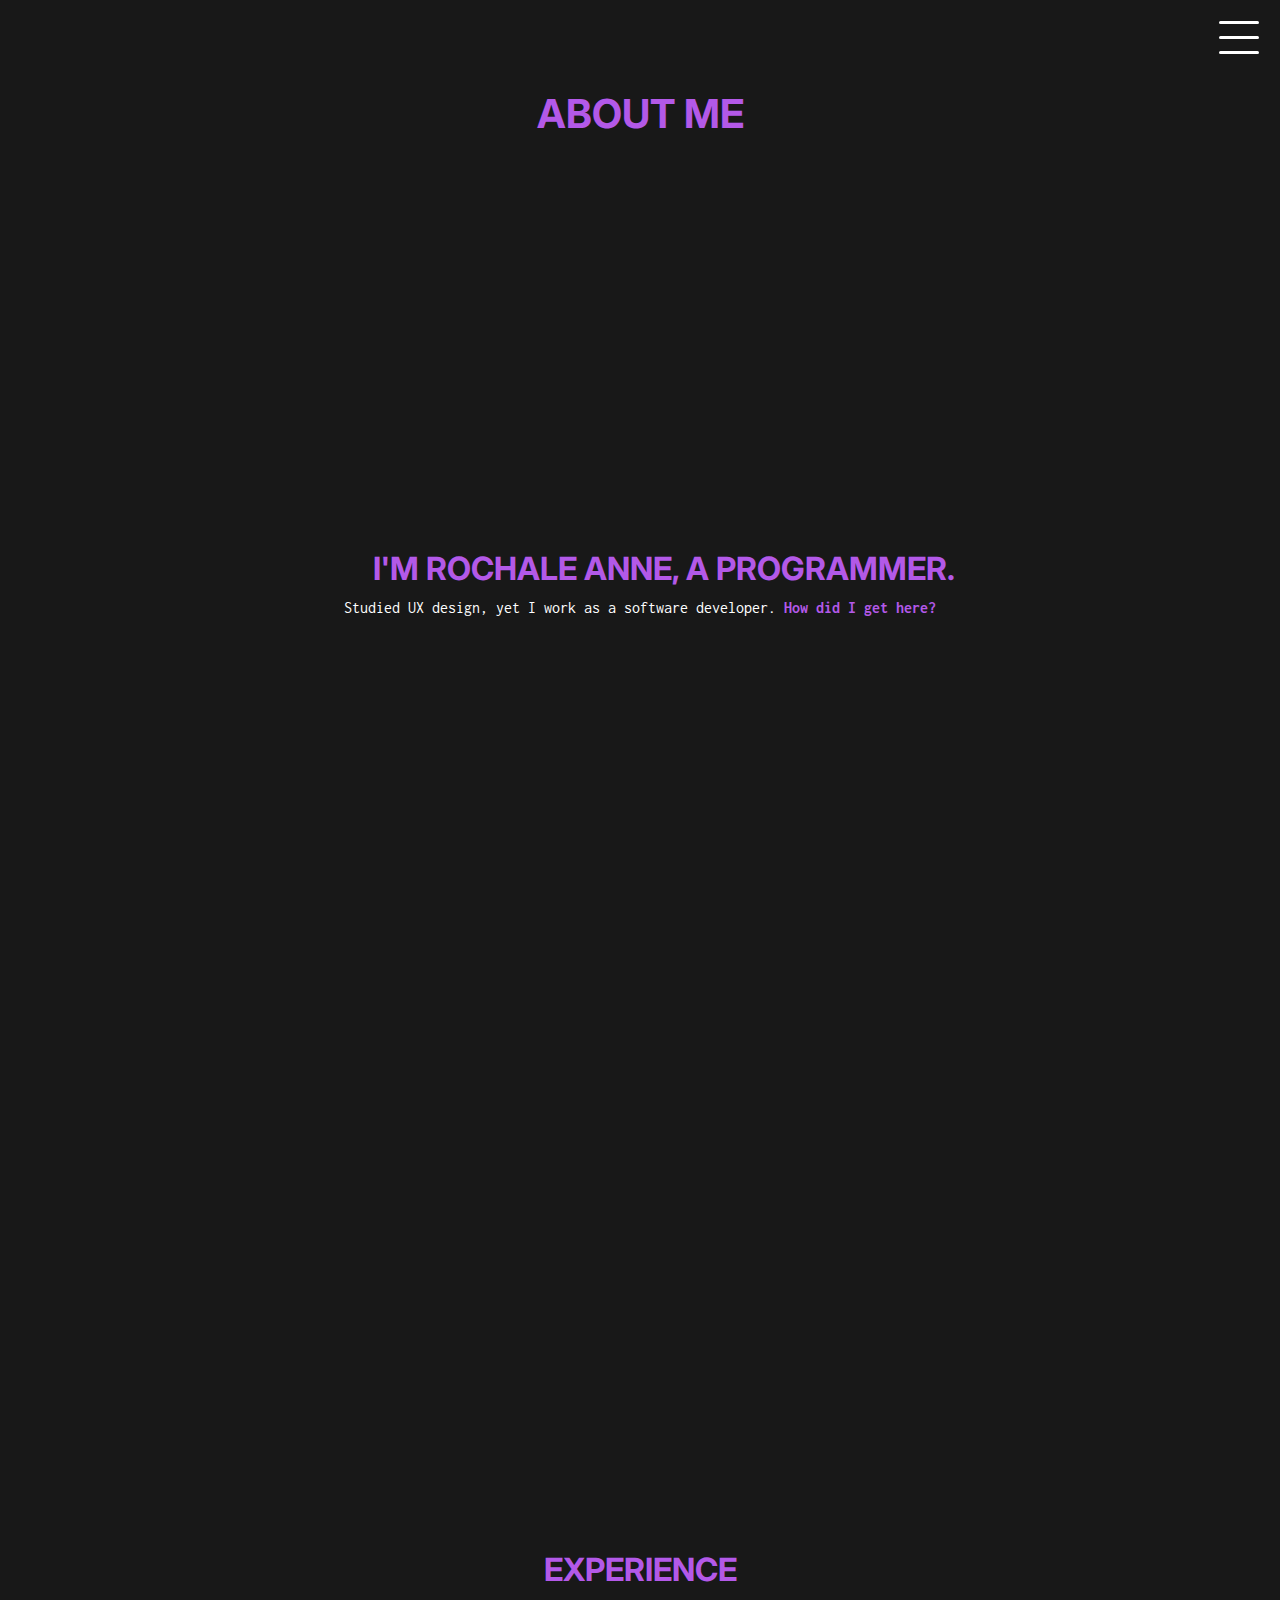
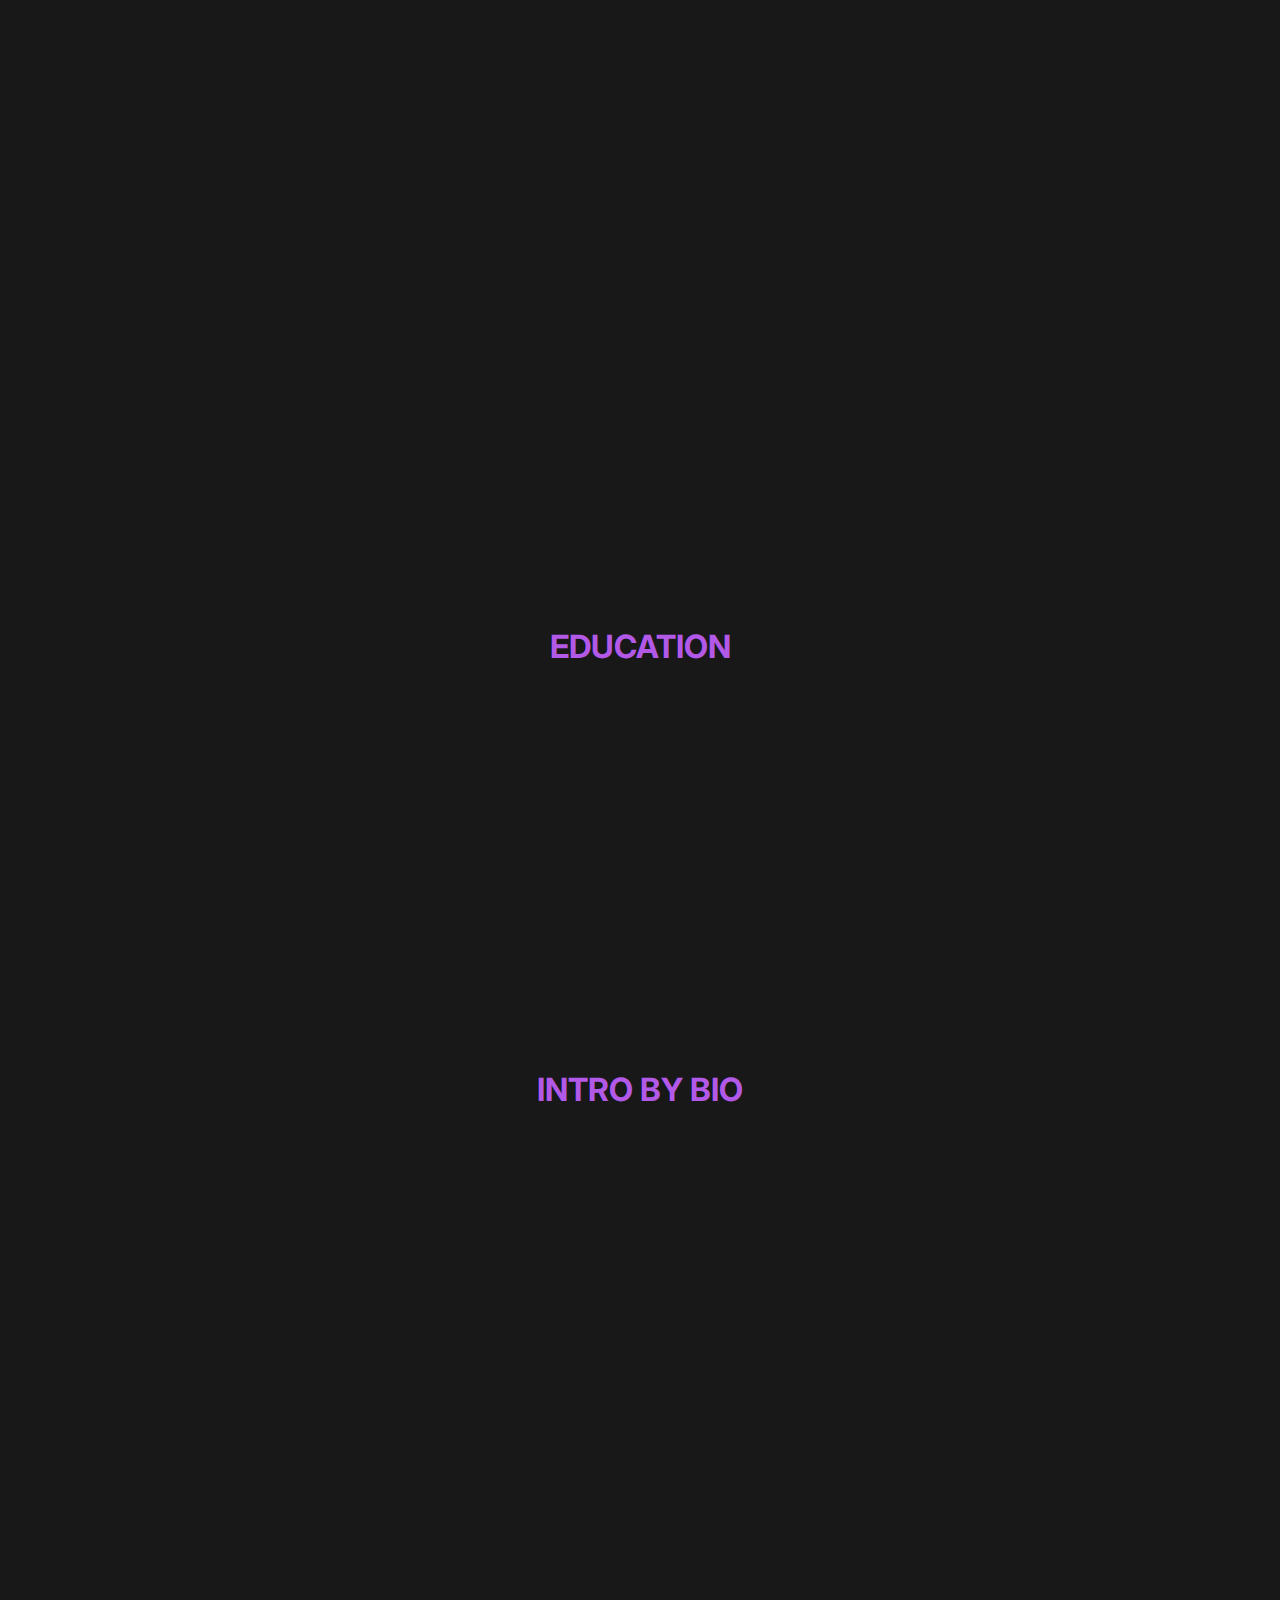
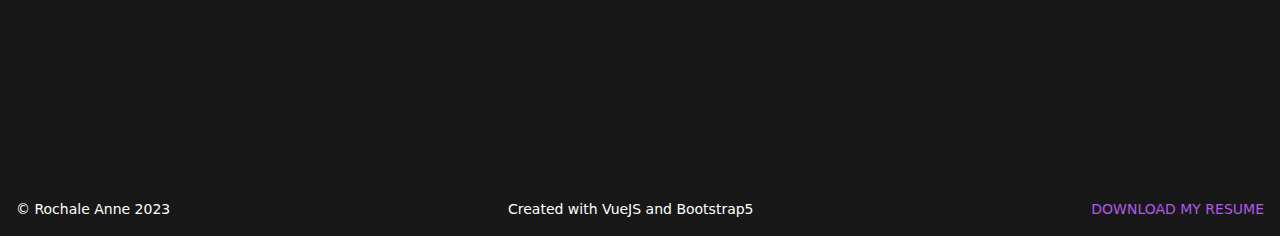
==== commit 298a2bbd: "updated about page" ====
--- a/about.html
+++ b/about.html
@@ -43,7 +43,7 @@
         <div class="col-12 d-flex align-items-center justify-content-center mb-5 animate__animated">
           <div class="image-frame mb-5">
             <!-- <div class="inner"></div> -->
-            <img src="./src/assets/img/displaypicture.jpg" alt="Rochale Anne">
+            <img src="./assets/img/displaypicture.jpg" alt="Rochale Anne">
           </div>
         </div>
         <div class="col-12 d-flex align-items-center justify-content-center flex-column h-100 mb-5">
@@ -186,28 +186,28 @@
     <div class="container exp mb-5 pb-5 d-flex justify-content-center">
       <div class="exp-container d-flex flex-column align-items-start">
         <div class="exp-unit animate__animated animate__delay">
-          <div class="img"><img src="./src/assets/img/corsivalab.jpg" alt="Corsiva Lab"></div>
+          <div class="img"><img src="./assets/img/corsivalab.jpg" alt="Corsiva Lab"></div>
           <div class="exp-text">
             <h3>Corsiva Lab Pte Ltd</h3>
             <p>Jan 2021 - Present</p>
           </div>
         </div>
         <div class="exp-unit animate__animated animate__delay">
-          <div class="img"><img src="./src/assets/img/ripplewerkz.jpg" alt=" RippleWerkz"></div>
+          <div class="img"><img src="./assets/img/ripplewerkz.jpg" alt=" RippleWerkz"></div>
           <div class="exp-text">
             <h3>Ripplewerkz</h3>
             <p>Aug 2019 - Jun 2020</p>
           </div>
         </div>
         <div class="exp-unit animate__animated animate__delay">
-          <div class="img"><img src="./src/assets/img/360n5.jpg" alt="360 & 5"></div>
+          <div class="img"><img src="./assets/img/360n5.jpg" alt="360 & 5"></div>
           <div class="exp-text">
             <h3>360 & 5</h3>
             <p>Jul 2018 - Jun 2019</p>
           </div>
         </div>
         <div class="exp-unit animate__animated animate__delay">
-          <div class="img"><img src="./src/assets/img/publicis-white-logo.png" alt="Publicis"></div>
+          <div class="img"><img src="./assets/img/publicis-white-logo.png" alt="Publicis"></div>
           <div class="exp-text">
             <h3>Publicis Singapore</h3>
             <p class="mb-0"><small>Internship</small></p>
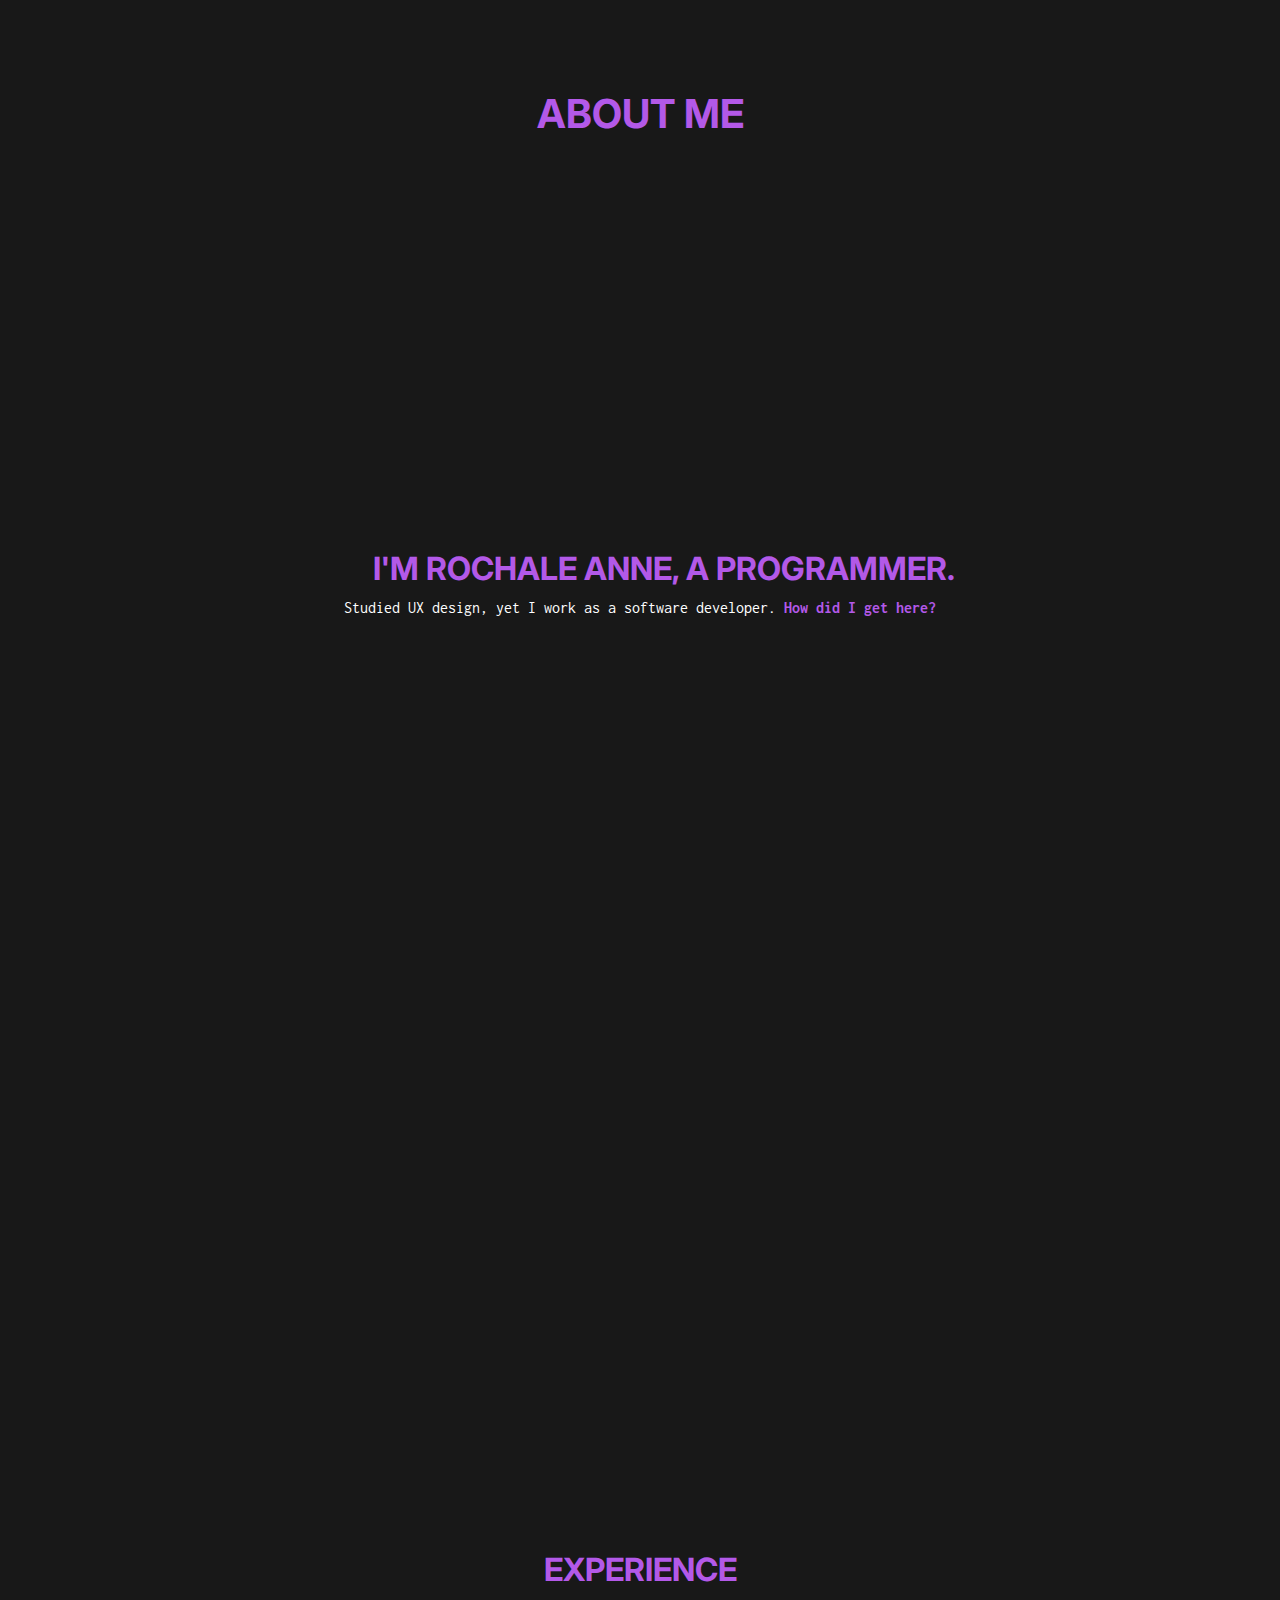
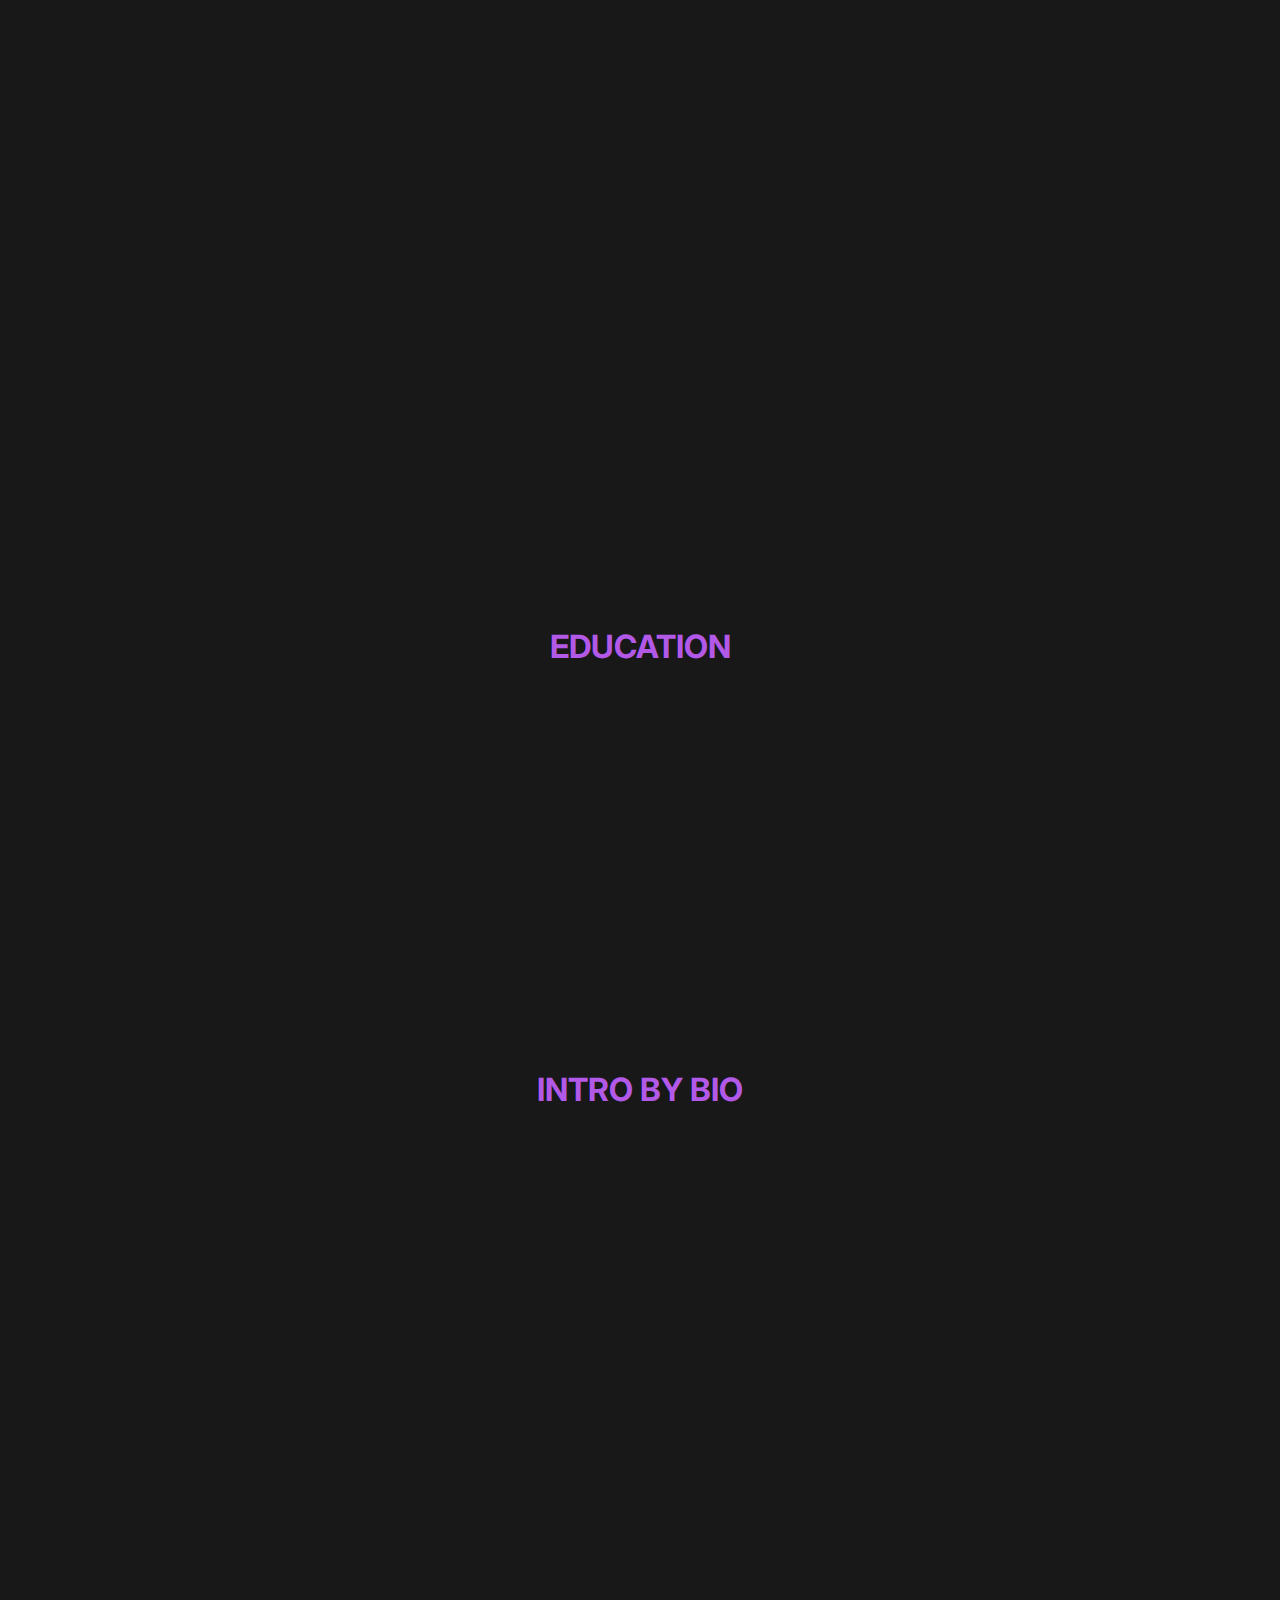
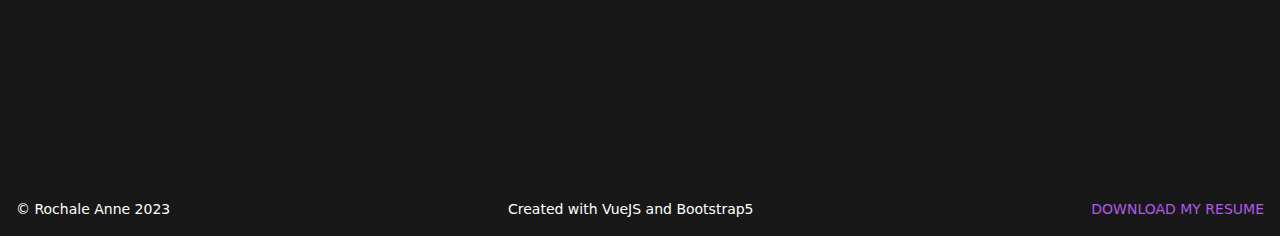
==== commit 93a72498: "updated about page to remove menu" ====
--- a/about.html
+++ b/about.html
@@ -14,7 +14,7 @@
 </head>
 
 <body>
-  <header id="header"><a href="/" id="logo"><svg class="svg-default" version="1.1" id="RALogo"
+  <header id="header"><a href="/rochaleanne/" id="logo"><svg class="svg-default" version="1.1" id="RALogo"
         xmlns="http://www.w3.org/2000/svg" xmlns:xlink="http://www.w3.org/1999/xlink" x="0px" y="0px"
         viewBox="0 0 50 50" xml:space="preserve" data-v-24a7e22a="">
         <g data-v-24a7e22a="">
@@ -22,16 +22,16 @@
           </path>
         </g>
       </svg></a>
-    <div class="wrapper">
+    <!-- <div class="wrapper">
       <button class="menu-button-wrap">
         <div class="menu-button"><span></span><span></span><span></span><span></span><span></span><span></span></div>
       </button>
       <nav class="p-5 text-end">
-        <a href="/" class="">Home</a><a href="/about.html">About Me</a>
-        <a href="/allworks" class="router-link-active router-link-exact-active" aria-current="page">Works</a>
-        <a href="/contact" class="">Contact</a>
+        <a href="/rochaleanne/" class="">Home</a><a href="/about.html">About Me</a>
+        <a href="/rochaleanne/allworks" class="router-link-active router-link-exact-active" aria-current="page">Works</a>
+        <a href="/rochaleanne/contact" class="">Contact</a>
       </nav>
-    </div>
+    </div> -->
   </header>
   <main>
     <div class="text-center mb-5">
